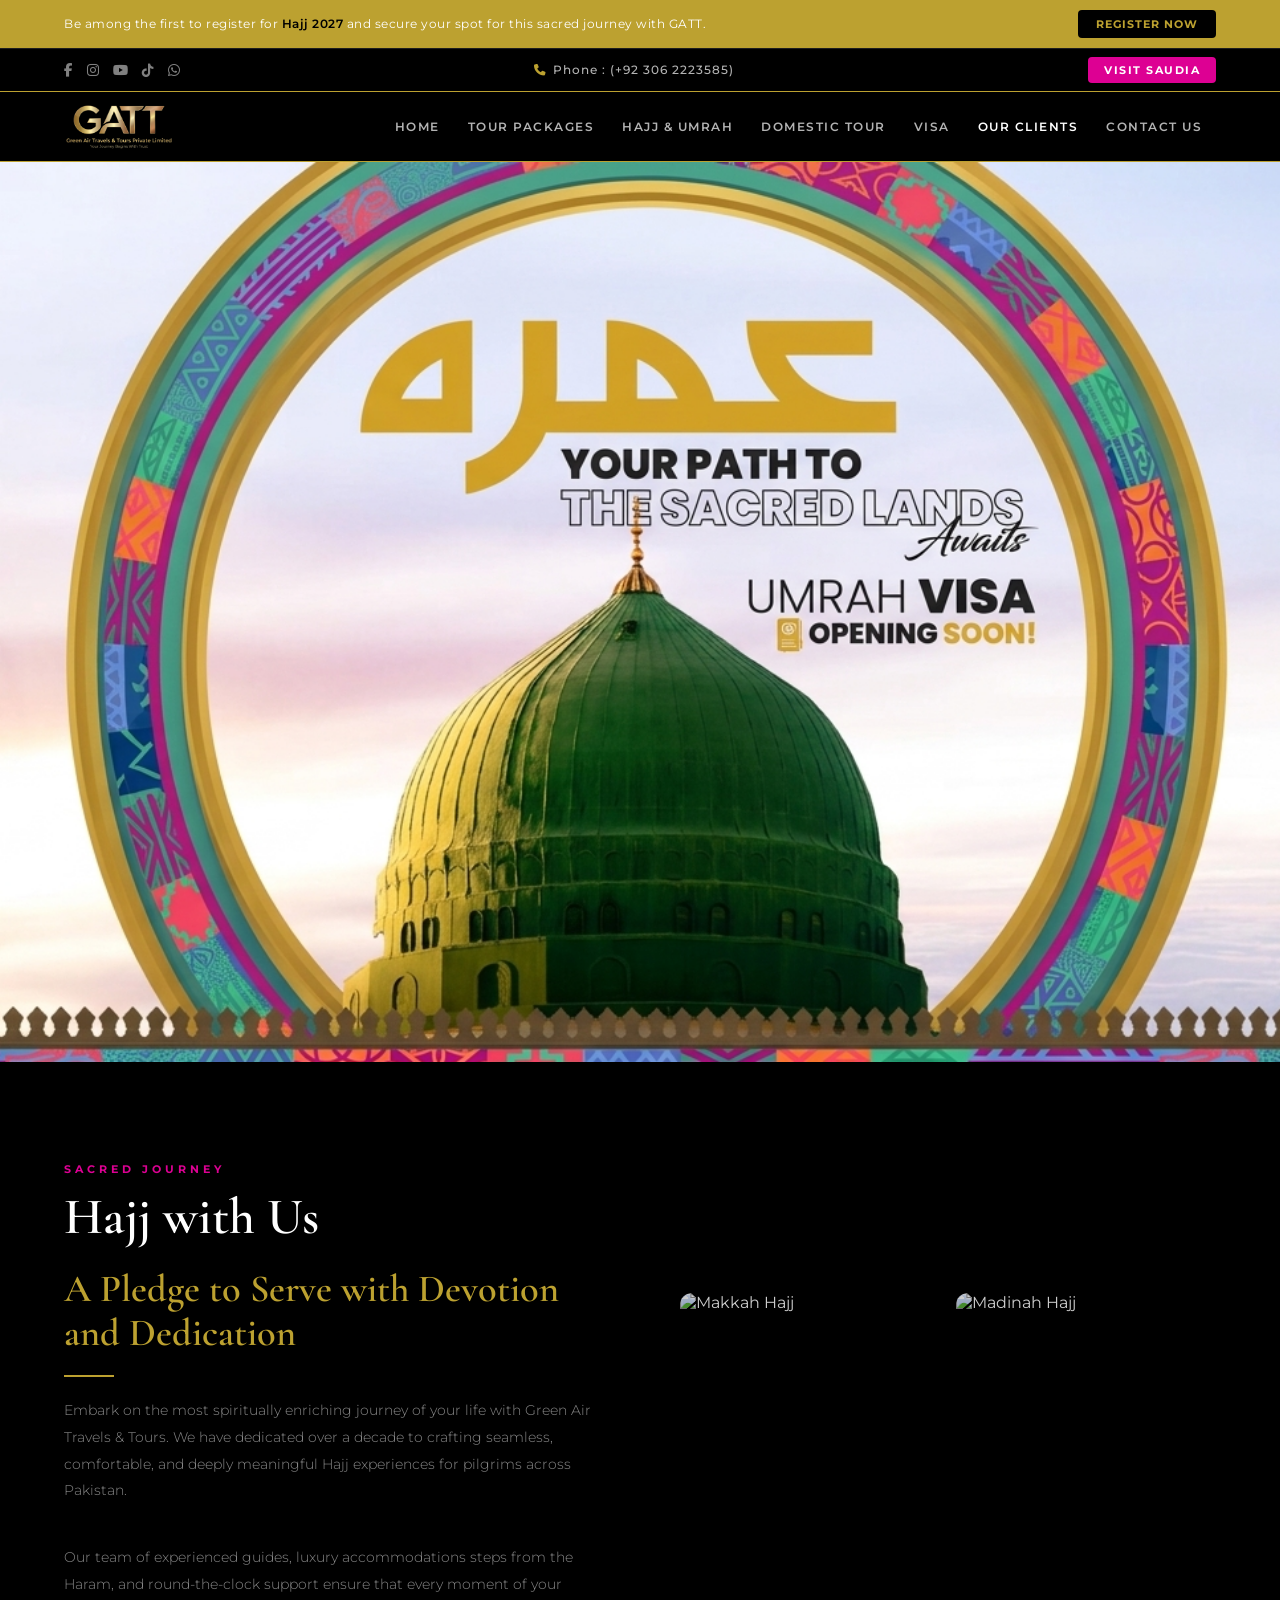
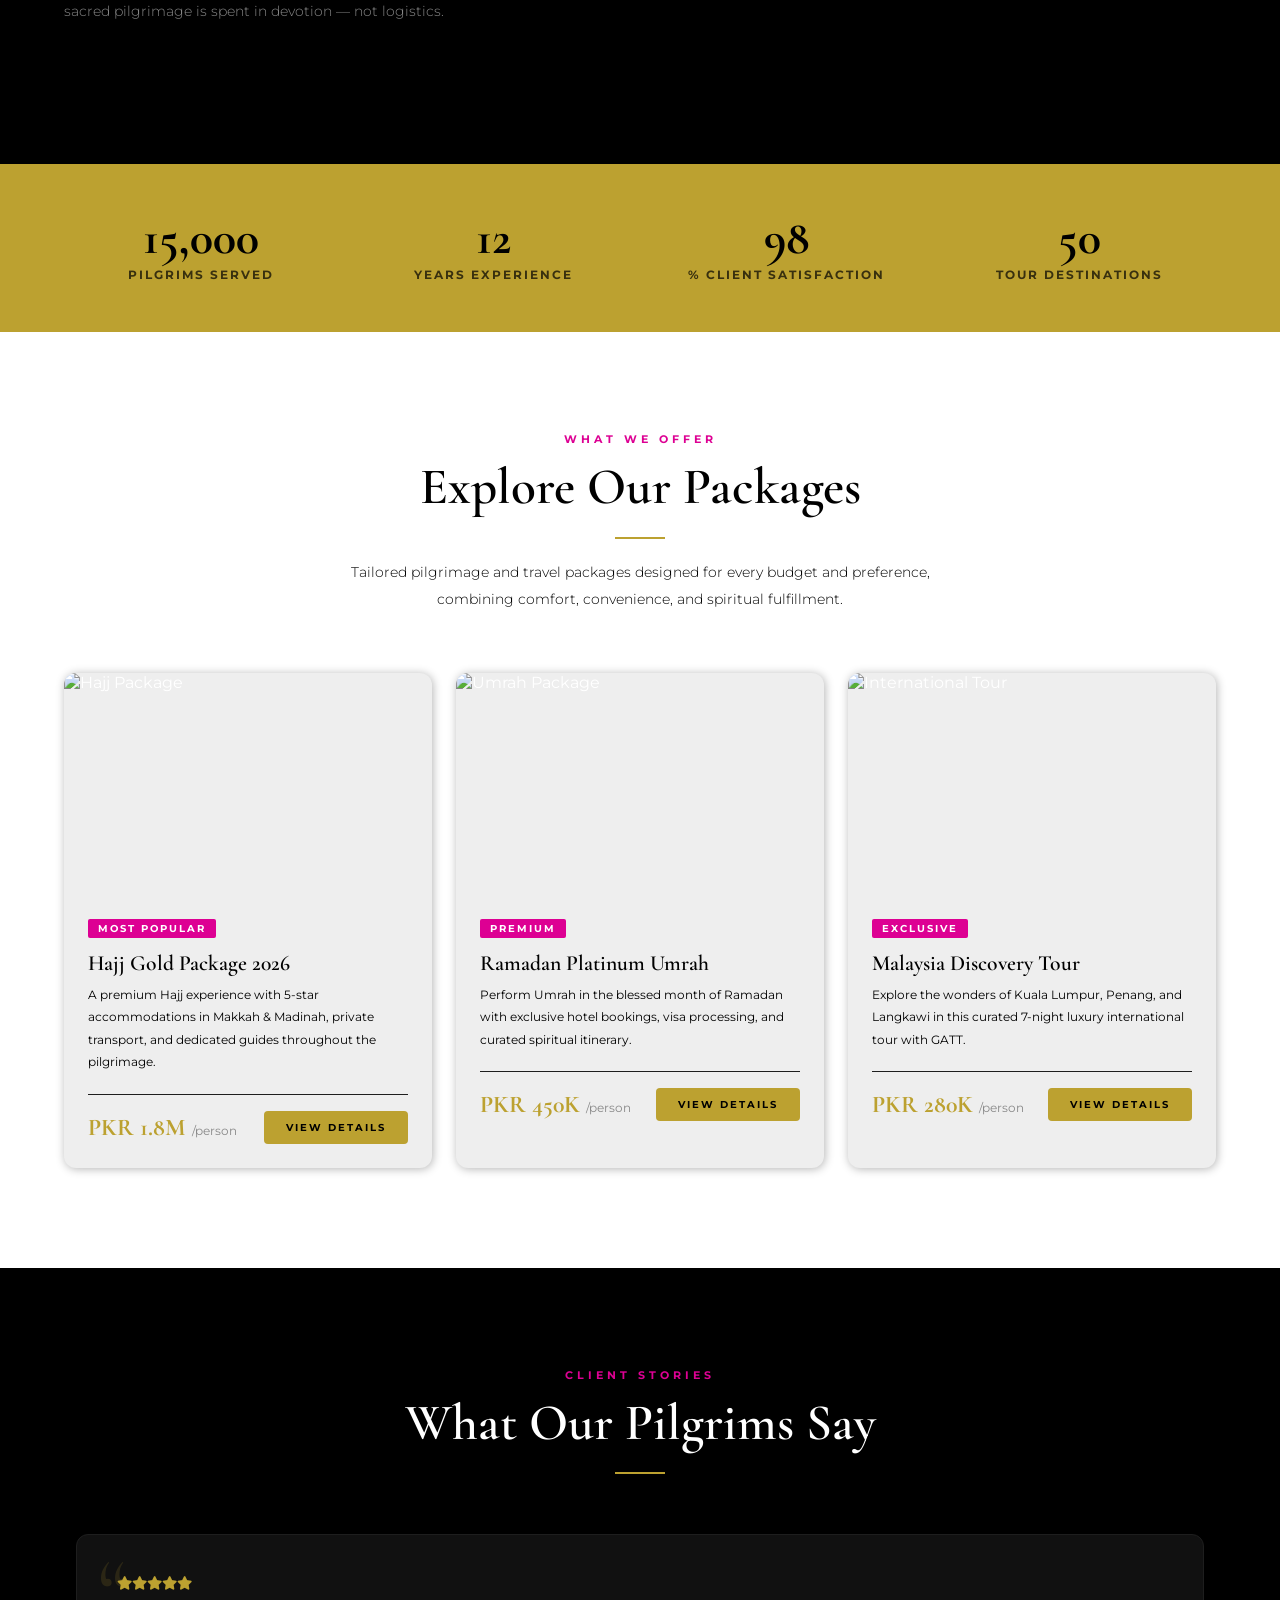
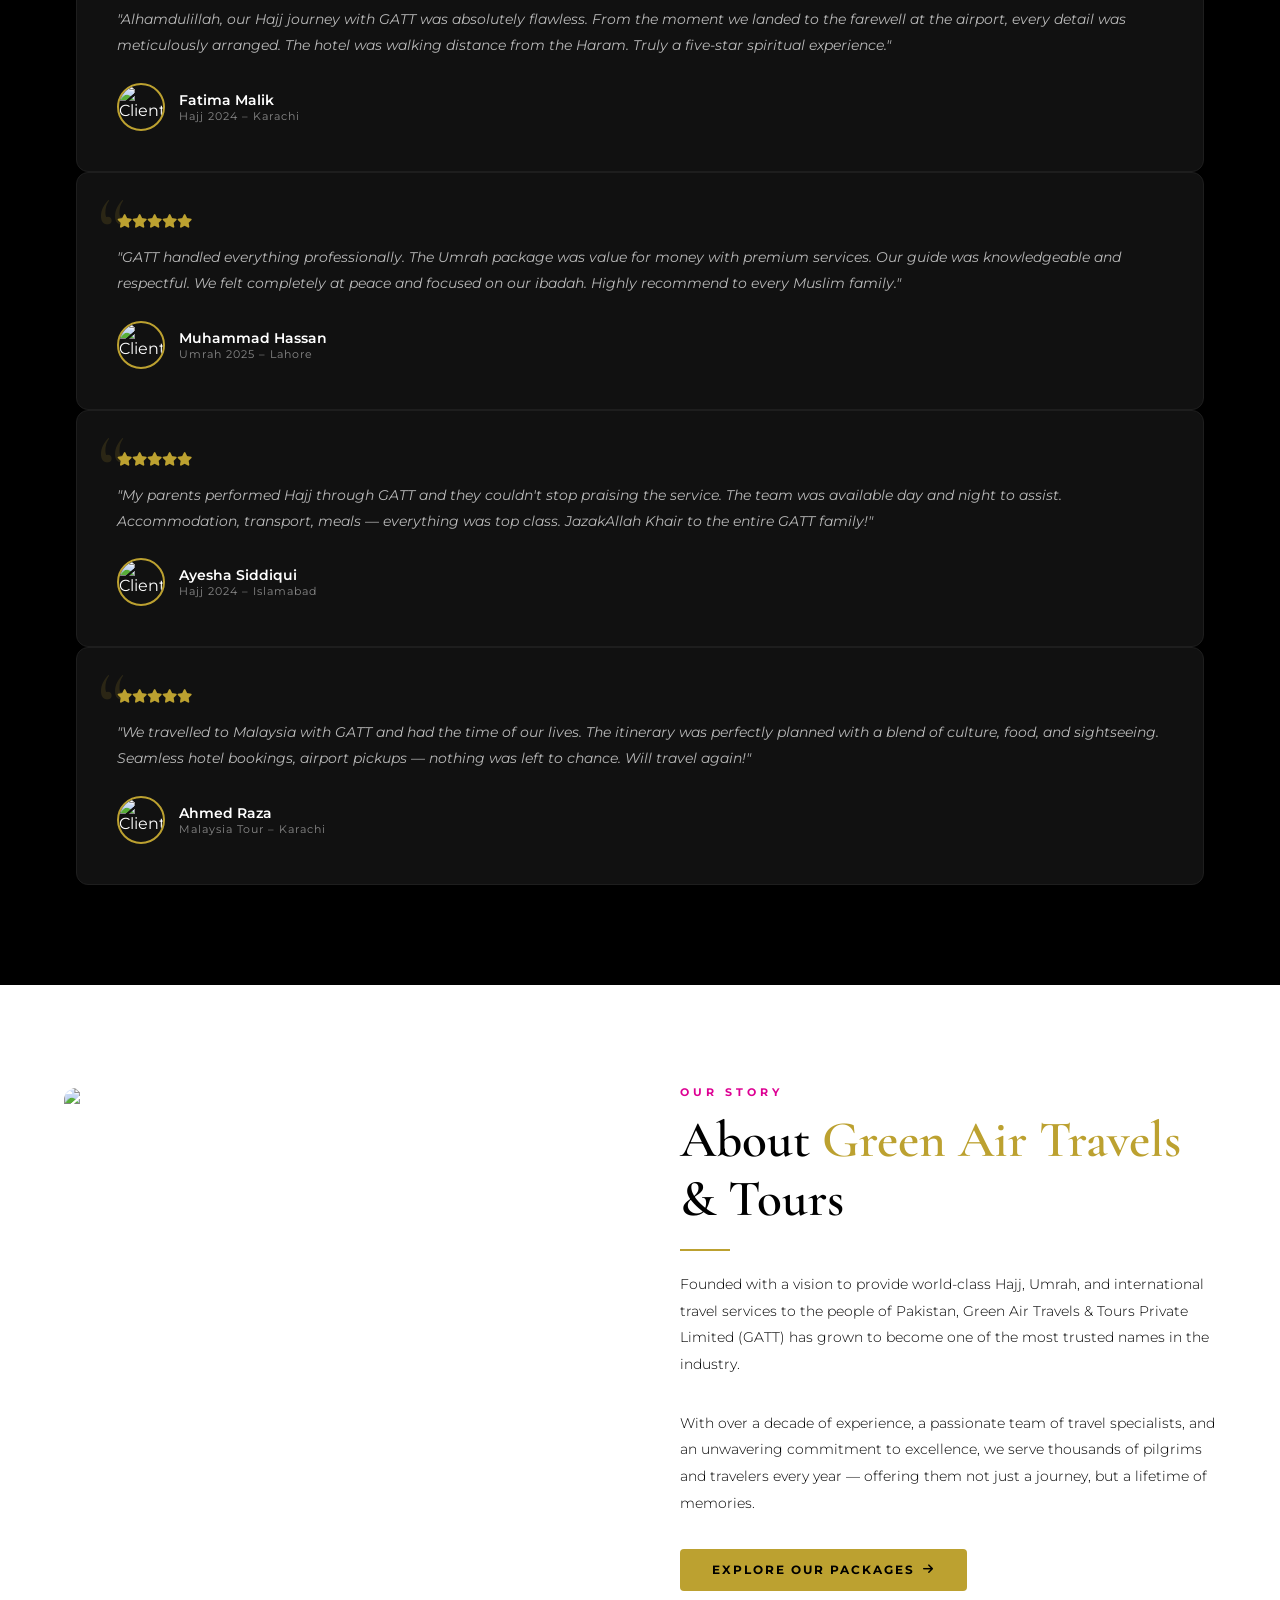
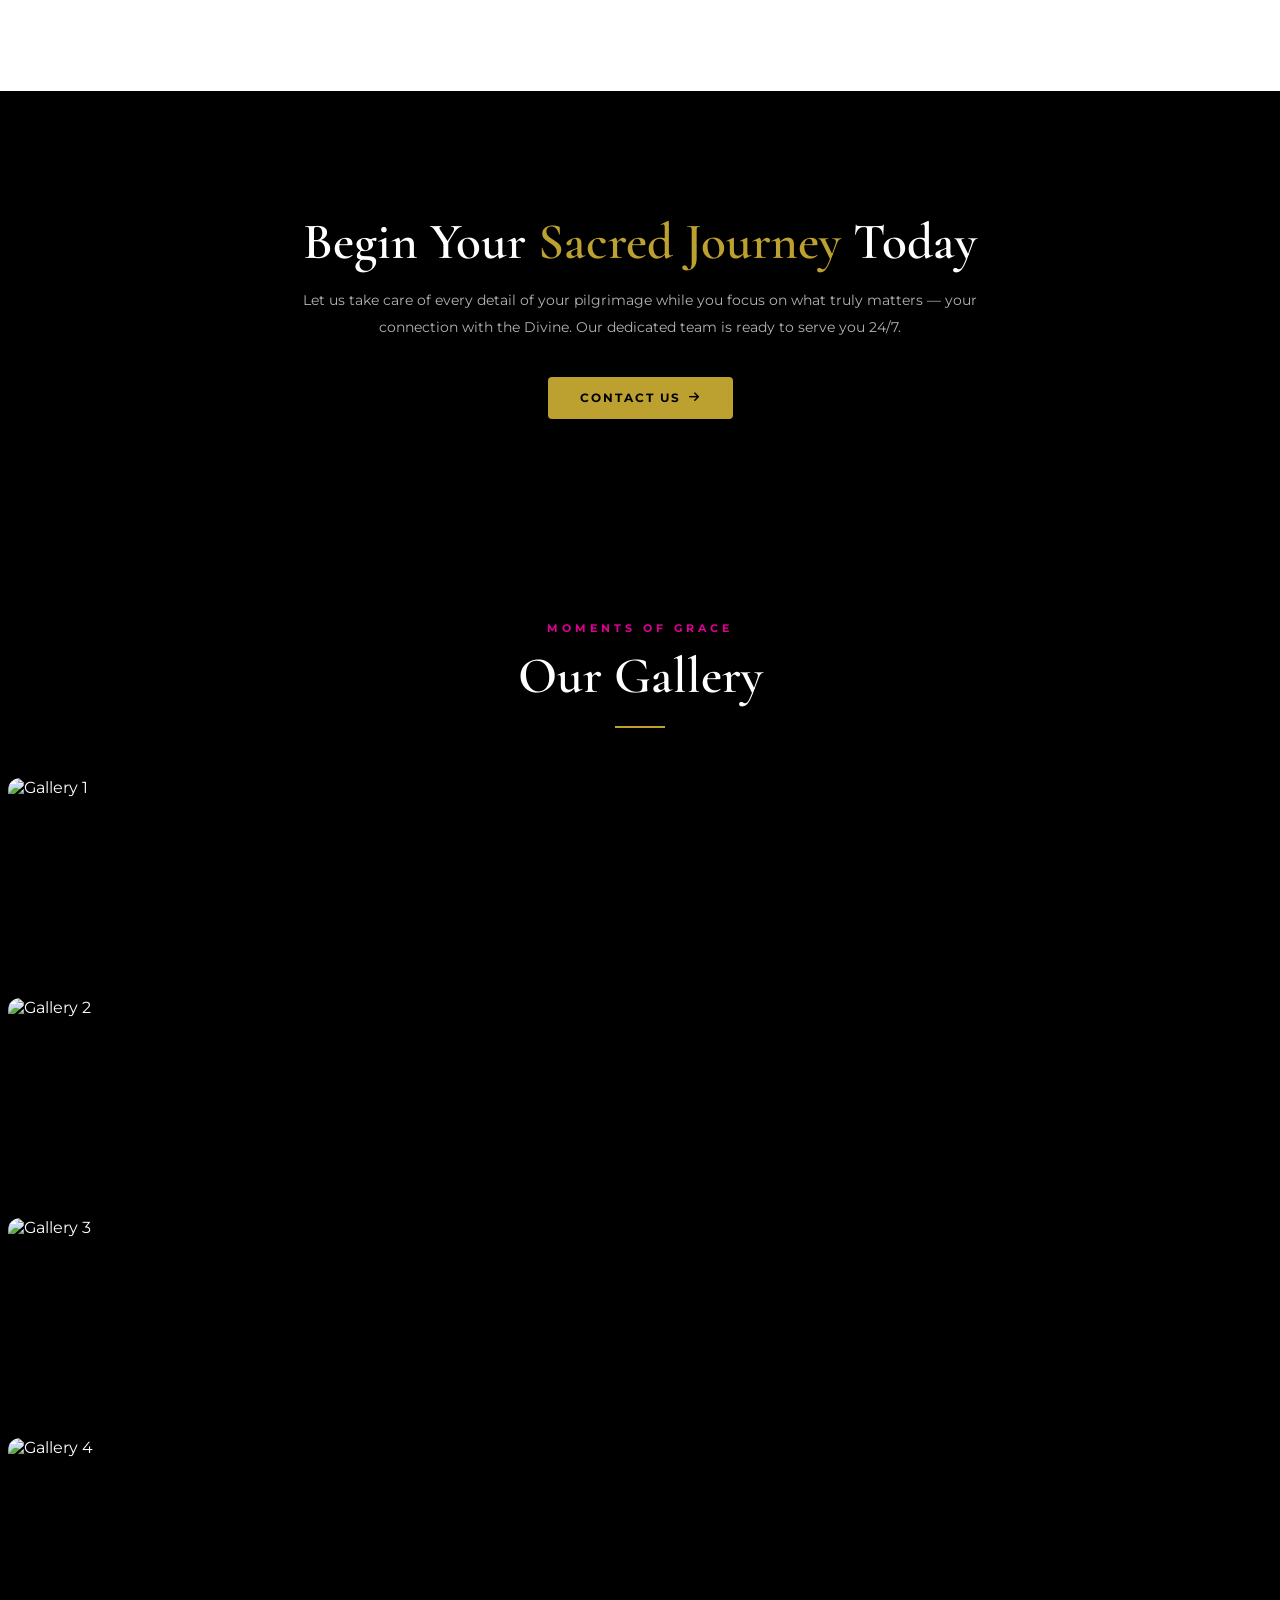
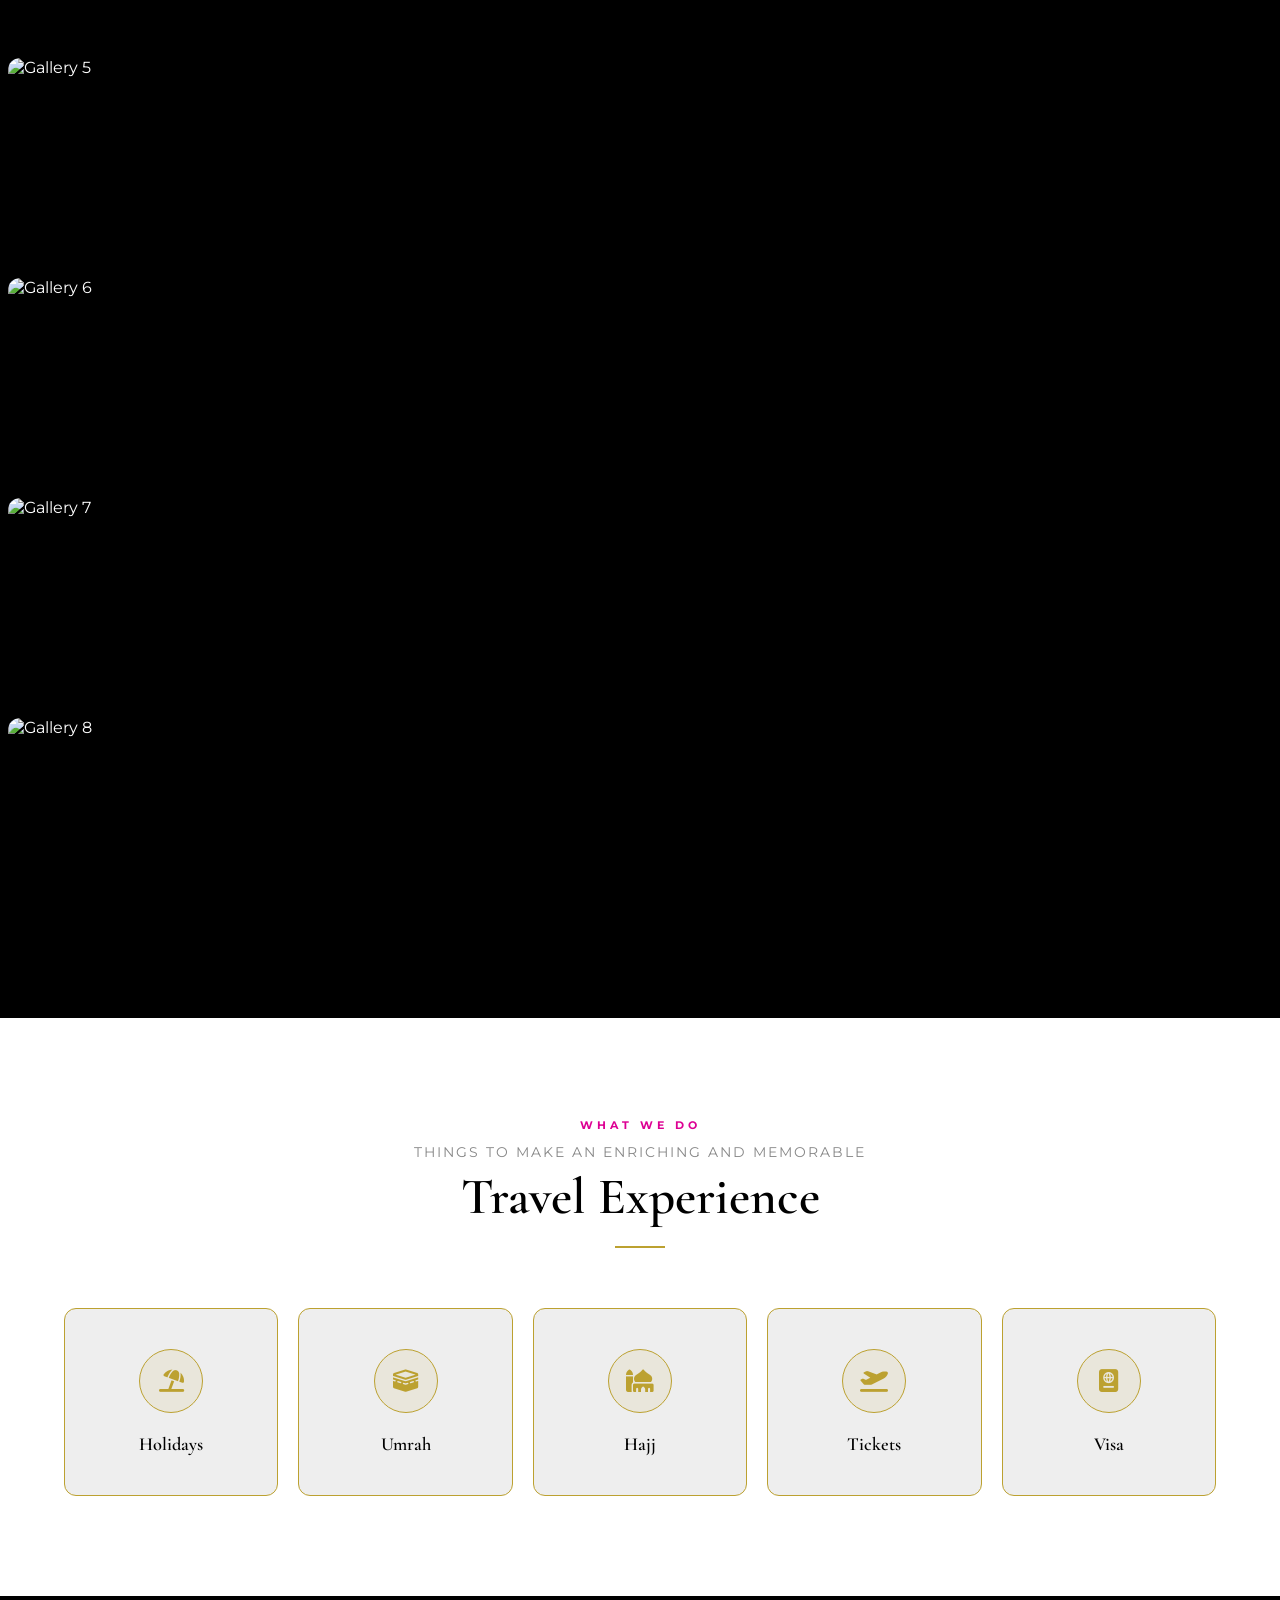
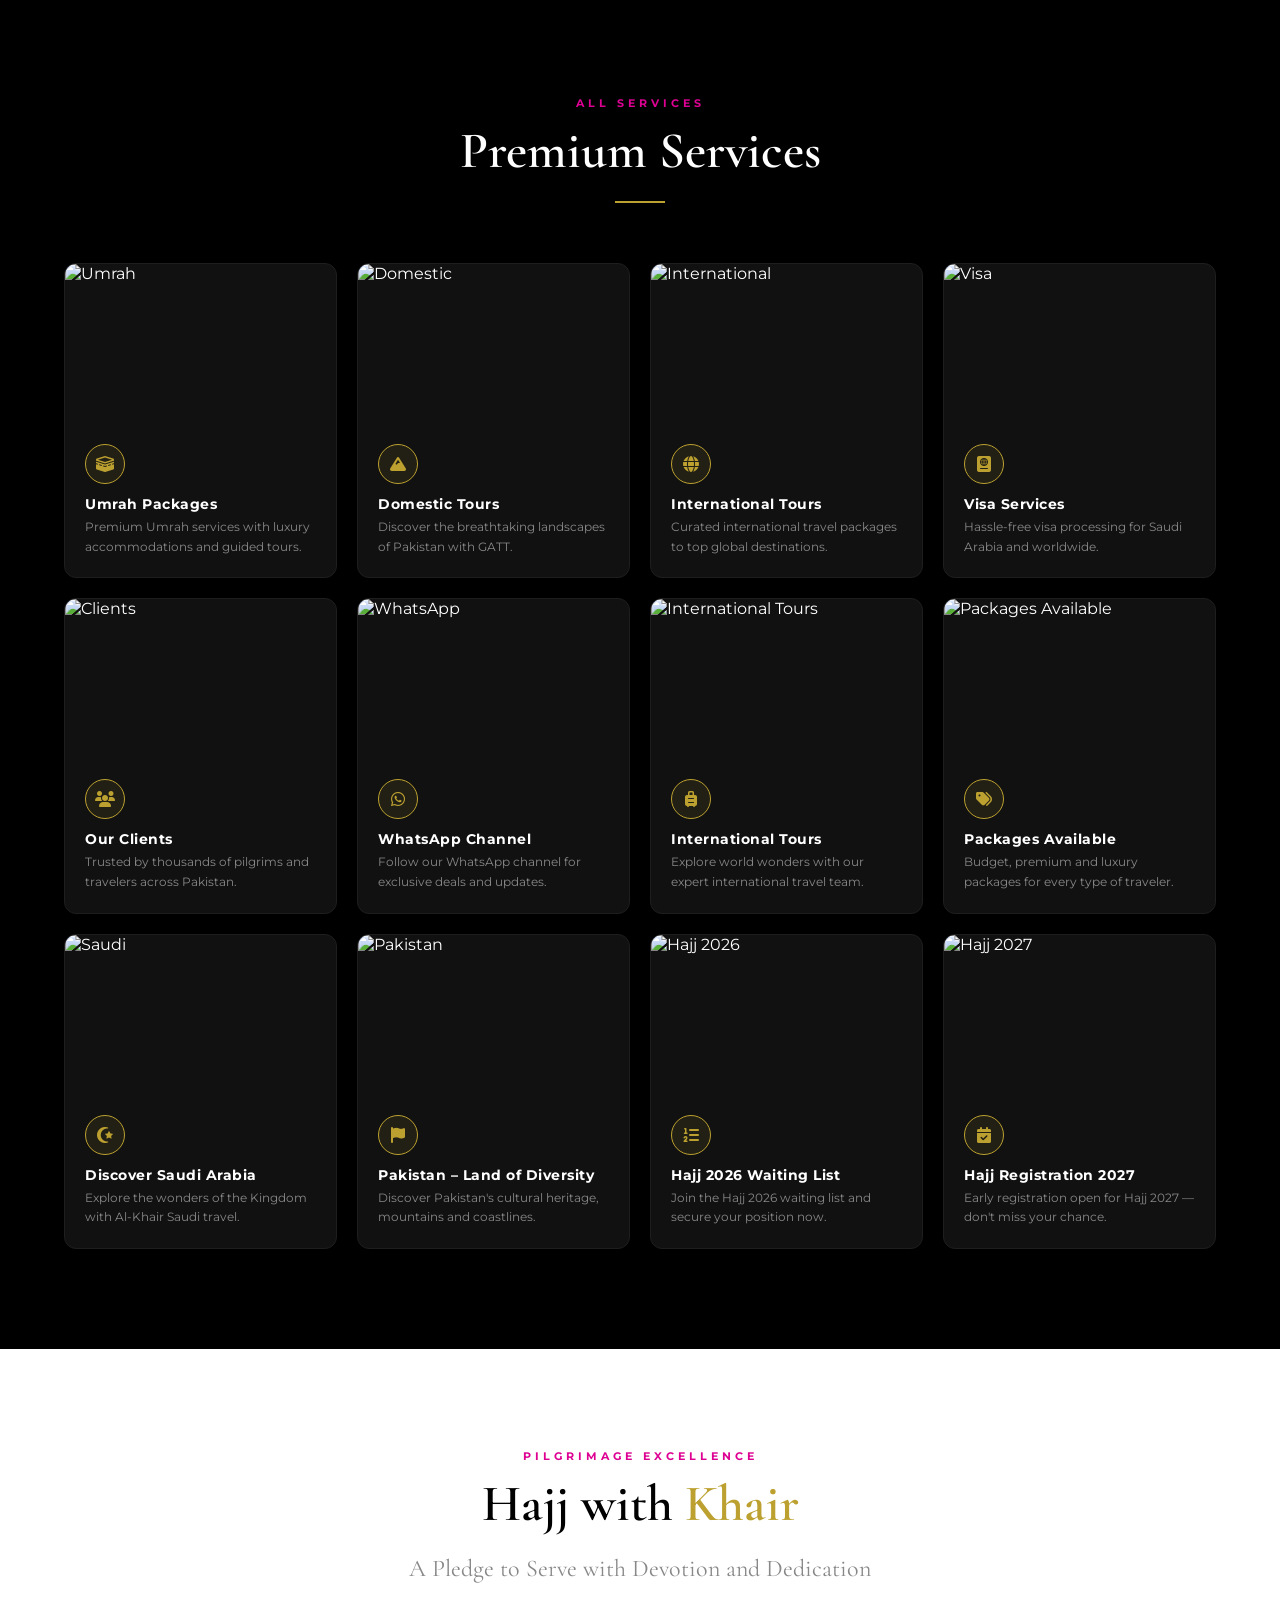
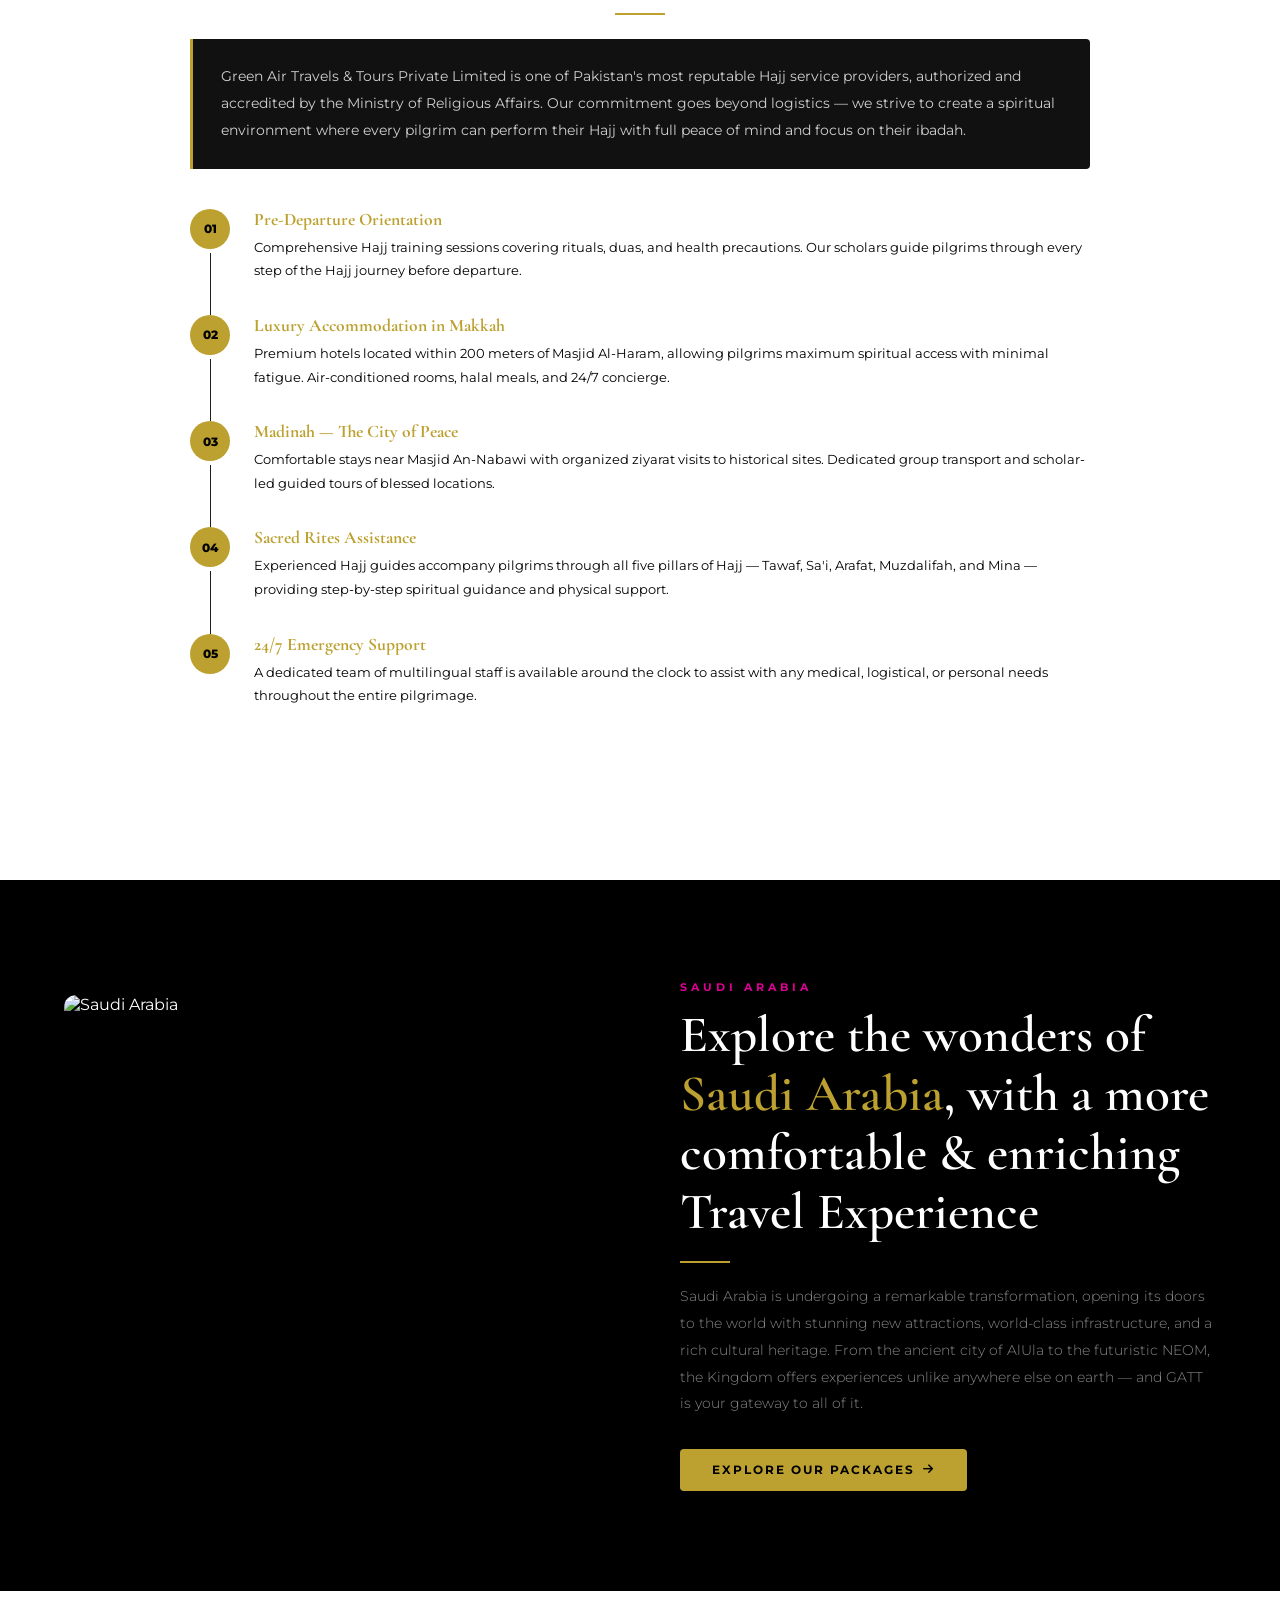
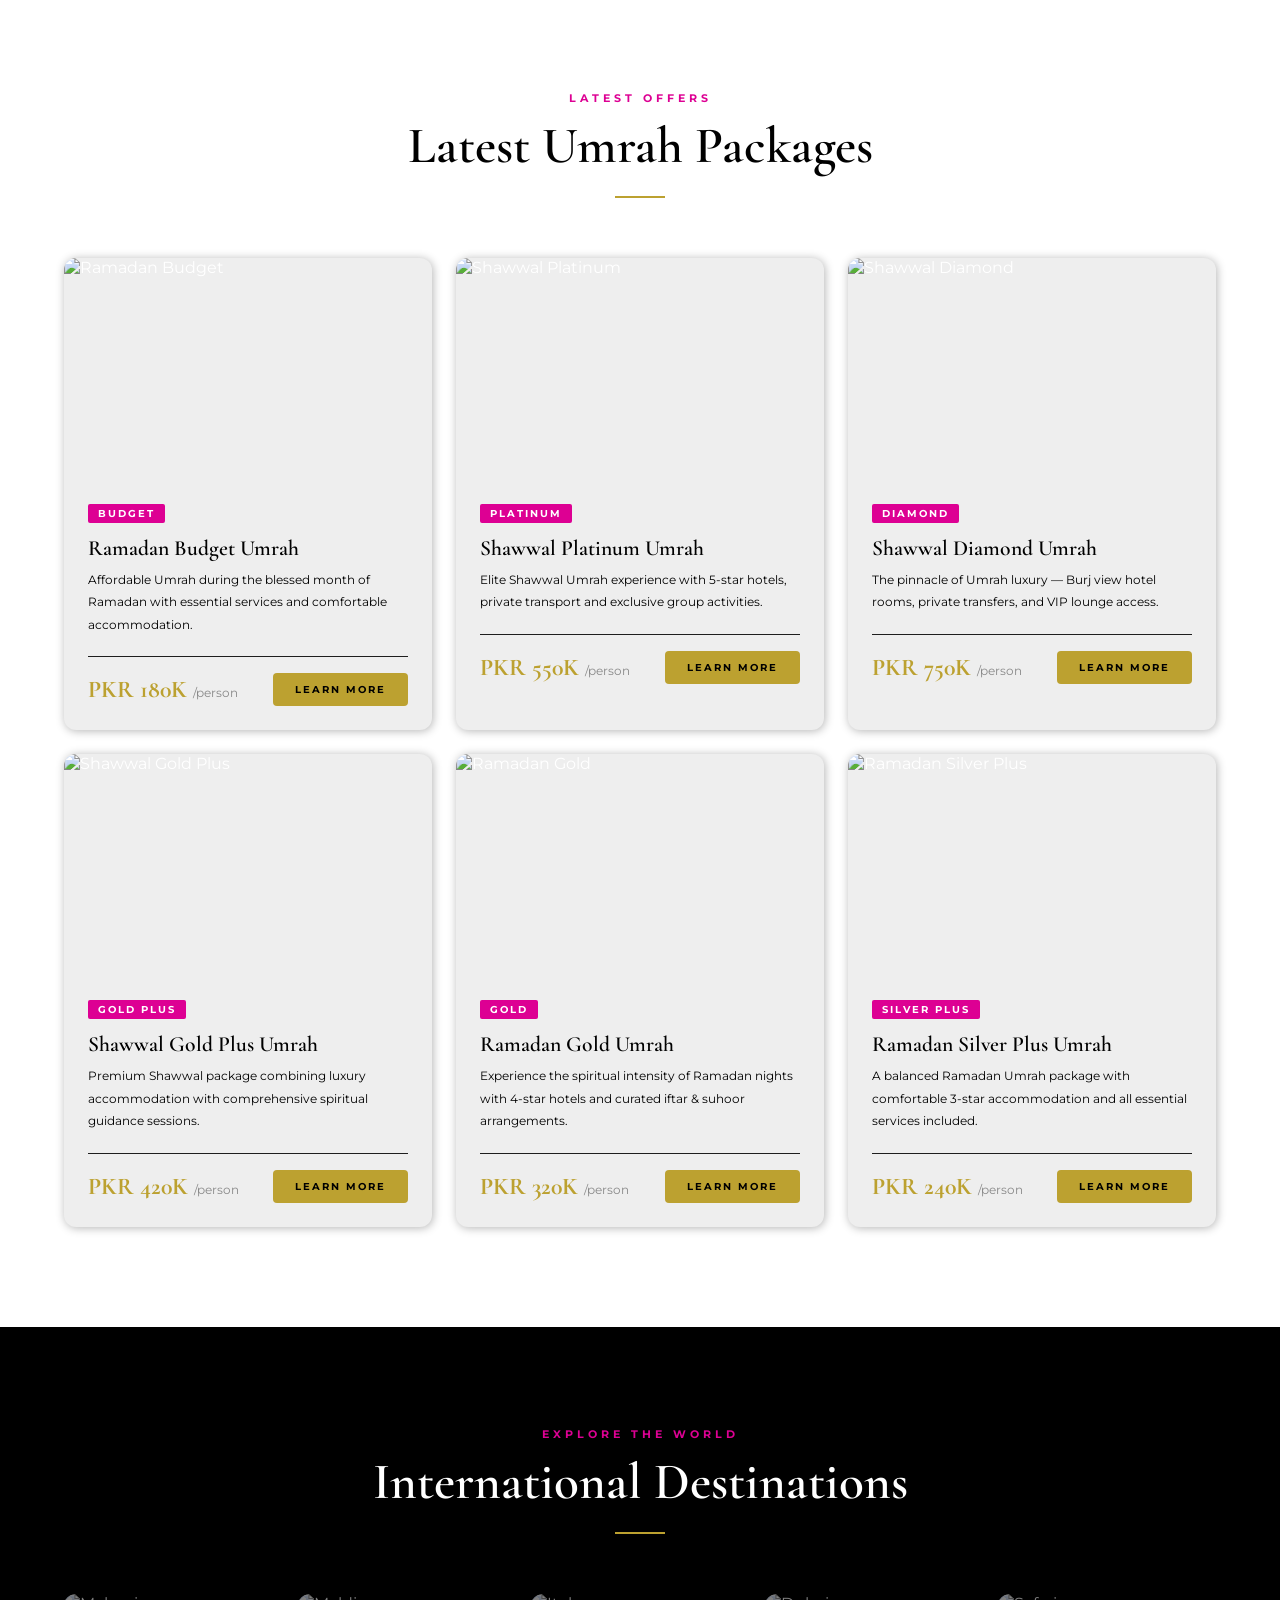
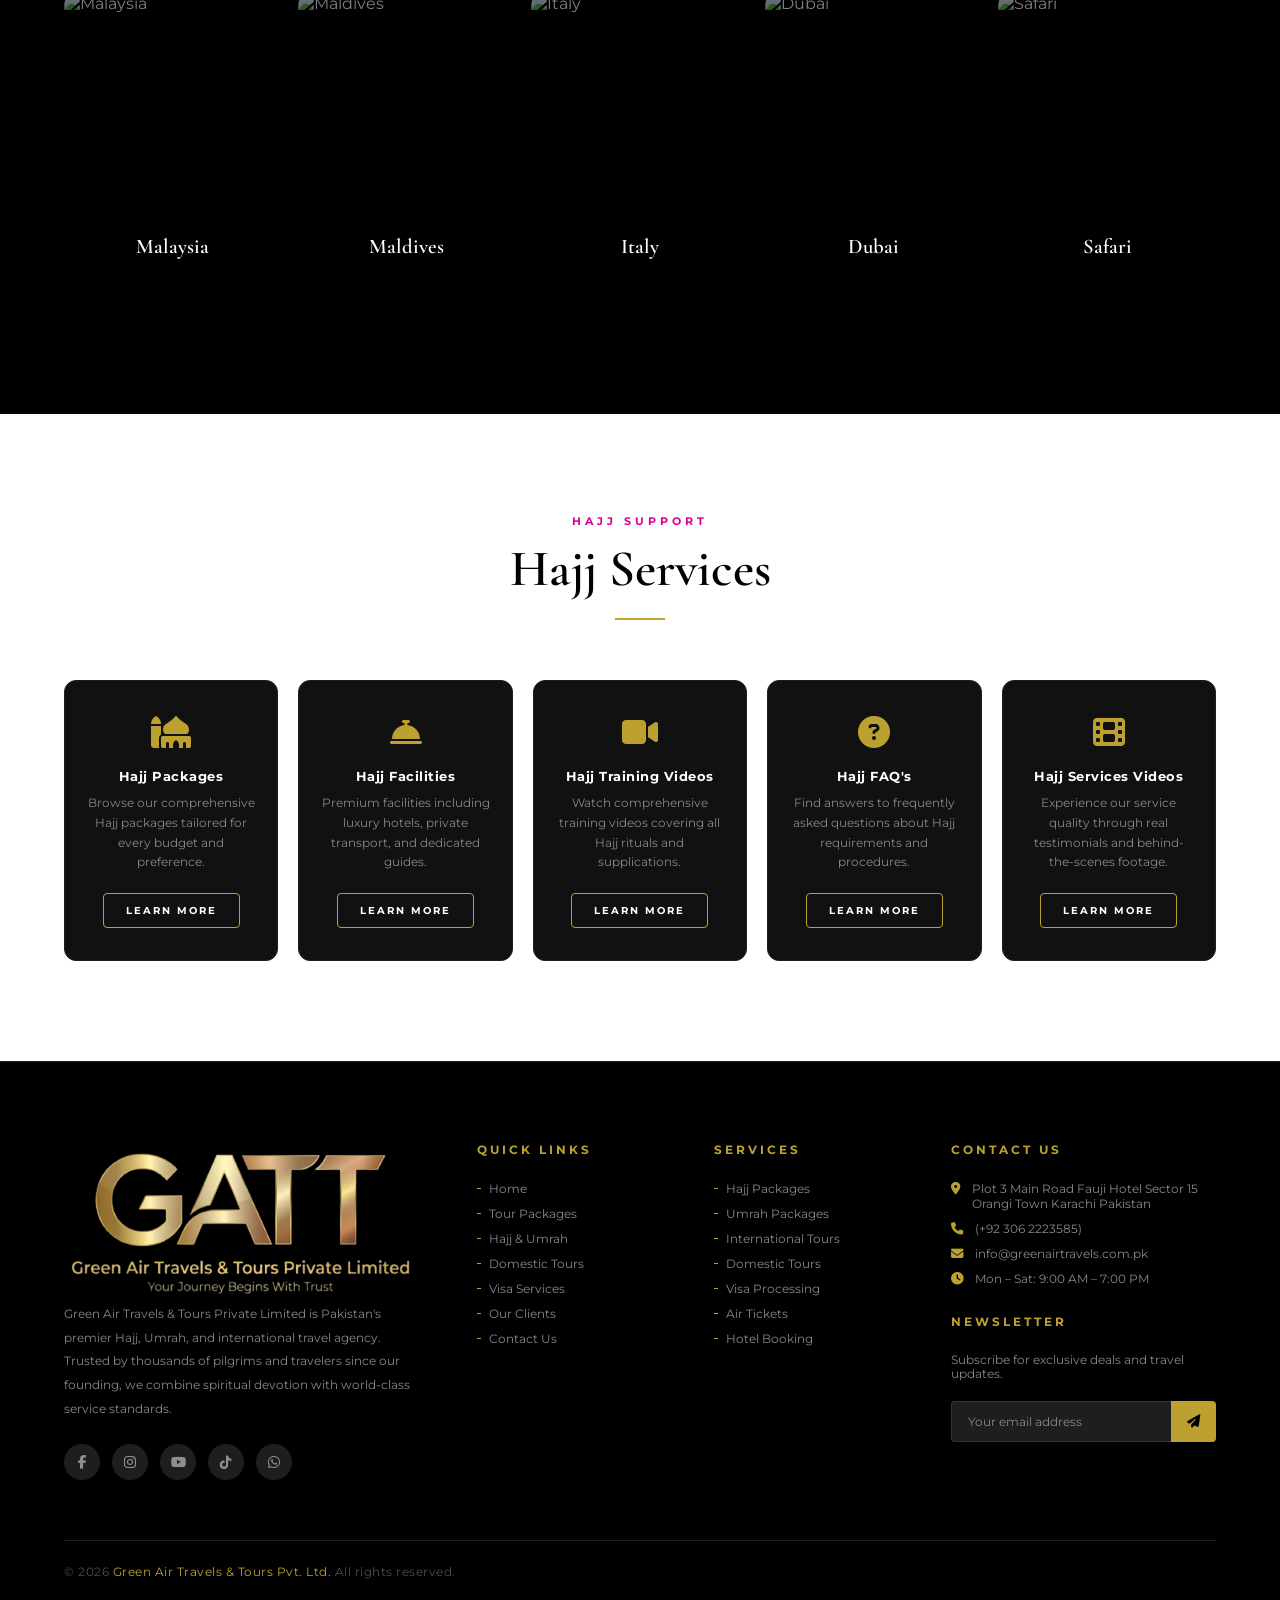
==== index.html @ 2bd8c3b4 "Add files via upload" ====
<!DOCTYPE html>
<html lang="en">
<head>
  <meta charset="UTF-8" />
  <meta name="viewport" content="width=device-width, initial-scale=1.0" />
  <meta name="description" content="Green Air Travels & Tours Private Limited - Premium Hajj, Umrah & International Travel Agency" />
  <title>Green Air Travels & Tours Private Limited</title>

  <link rel="shortcut icon" href="images/logo.png" type="image/x-icon">

  <!-- Fonts -->
  <link href="https://fonts.googleapis.com/css2?family=Cormorant+Garamond:wght@400;500;600;700&family=Montserrat:wght@300;400;500;600;700&display=swap" rel="stylesheet" />
  <!-- Font Awesome -->
  <link rel="stylesheet" href="https://cdnjs.cloudflare.com/ajax/libs/font-awesome/6.5.0/css/all.min.css" />
  <!-- jQuery -->
  <script src="https://cdnjs.cloudflare.com/ajax/libs/jquery/3.7.1/jquery.min.js"></script>
  <!-- Slick Slider -->
  <link rel="stylesheet" href="https://cdnjs.cloudflare.com/ajax/libs/slick-carousel/1.8.1/slick.min.css" />
  <link rel="stylesheet" href="https://cdnjs.cloudflare.com/ajax/libs/slick-carousel/1.8.1/slick-theme.min.css" />
  <script src="https://cdnjs.cloudflare.com/ajax/libs/slick-carousel/1.8.1/slick.min.js"></script>
  <link rel="stylesheet" href="style.css">


</head>
<body>


  <!-- ==========================================
       ANNOUNCEMENT BAR
  ========================================== -->
  <div class="announcement-bar">
    <p>Be among the first to register for <span>Hajj 2027</span> and secure your spot for this sacred journey with GATT.</p>
    <a href="#" class="btn-announce">Register Now</a>
  </div>

  <!-- ==========================================
       CONTACT NAVBAR
  ========================================== -->
  <div class="contact-bar">
    <div class="social-icons">
      <a href="#" aria-label="Facebook"><i class="fab fa-facebook-f"></i></a>
      <a href="#" aria-label="Instagram"><i class="fab fa-instagram"></i></a>
      <a href="#" aria-label="YouTube"><i class="fab fa-youtube"></i></a>
      <a href="#" aria-label="TikTok"><i class="fab fa-tiktok"></i></a>
      <a href="#" aria-label="WhatsApp"><i class="fab fa-whatsapp"></i></a>
    </div>
    <div class="phone"><i class="fas fa-phone"></i>Phone : (+92 306 2223585)</div>
    <a href="#" class="btn-saudia">Visit Saudia</a>
  </div>

  <!-- ==========================================
       MAIN NAVBAR
  ========================================== -->
  <nav class="main-nav" id="mainNav">
    <a href="#" class="nav-logo">
      <img src="images/logo.png" alt="">
    </a>
    <ul class="nav-menu" id="navMenu">
      <li><a href="#" class="active">Home</a></li>
      <li><a href="#packages">Tour Packages</a></li>
      <li><a href="#hajj">Hajj & Umrah</a></li>
      <li><a href="#domestic">Domestic Tour</a></li>
      <li><a href="#visa">Visa</a></li>
      <li><a href="#clients">Our Clients</a></li>
      <li><a href="#contact">Contact Us</a></li>
    </ul>
    <div class="hamburger" id="hamburger">
      <span></span><span></span><span></span>
    </div>
  </nav>
  <ul class="mobile-menu" id="mobileMenu">
    <li><a href="#">Home</a></li>
    <li><a href="#packages">Tour Packages</a></li>
    <li><a href="#hajj">Hajj & Umrah</a></li>
    <li><a href="#domestic">Domestic Tour</a></li>
    <li><a href="#visa">Visa</a></li>
    <li><a href="#clients">Our Clients</a></li>
    <li><a href="#contact">Contact Us</a></li>
  </ul>

  <!-- ==========================================
       HERO SLIDER
  ========================================== -->
  <section class="hero-section">
    <div class="hero-slider">
      <div class="hero-slide"></div>
      <div class="hero-slide"></div>
      <div class="hero-slide"></div>
    </div>
  </section>

  <!-- ==========================================
       HAJJ WITH US
  ========================================== -->
  <section class="hajj-intro" id="hajj">
    <div class="hajj-intro-inner">
      <div class="hajj-intro-content reveal">
        <span class="section-tag">Sacred Journey</span>
        <h2 class="section-title">Hajj with Us</h2>
        <h3 class="section-title gold" style="font-size:clamp(1.5rem,3vw,2.5rem);">A Pledge to Serve with Devotion and Dedication</h3>
        <div class="divider"></div>
        <p class="section-subtitle">Embark on the most spiritually enriching journey of your life with Green Air Travels & Tours. We have dedicated over a decade to crafting seamless, comfortable, and deeply meaningful Hajj experiences for pilgrims across Pakistan.</p>
        <p class="section-subtitle" style="margin-top:14px;">Our team of experienced guides, luxury accommodations steps from the Haram, and round-the-clock support ensure that every moment of your sacred pilgrimage is spent in devotion — not logistics.</p>
      </div>
      <div class="hajj-images reveal">
        <div class="hajj-img-card">
          <img src="https://images.unsplash.com/photo-1591604129939-f1efa4d9f7fa?w=600&q=80" alt="Makkah Hajj" />
        </div>
        <div class="hajj-img-card">
          <img src="https://images.unsplash.com/photo-1542816417-0983c9c9ad53?w=600&q=80" alt="Madinah Hajj" />
        </div>
      </div>
    </div>
  </section>

  <!-- ==========================================
       STATS ROW
  ========================================== -->
  <div class="stats-row reveal">
    <div class="stat-item"><h3 class="counter" data-target="15000">0</h3><p>Pilgrims Served</p></div>
    <div class="stat-item"><h3 class="counter" data-target="12">0</h3><p>Years Experience</p></div>
    <div class="stat-item"><h3 class="counter" data-target="98">0</h3><p>% Client Satisfaction</p></div>
    <div class="stat-item"><h3 class="counter" data-target="50">0</h3><p>Tour Destinations</p></div>
  </div>

  <!-- ==========================================
       PACKAGES SECTION
  ========================================== -->
  <section class="packages-section" id="packages">
    <div class="text-center reveal">
      <span class="section-tag">What We Offer</span>
      <h2 class="section-title">Explore Our Packages</h2>
      <div class="divider center"></div>
      <p class="section-subtitle">Tailored pilgrimage and travel packages designed for every budget and preference, combining comfort, convenience, and spiritual fulfillment.</p>
    </div>
    <div class="packages-grid">
      <div class="pkg-card reveal">
        <div class="pkg-card-img">
          <img src="https://images.unsplash.com/photo-1591604129939-f1efa4d9f7fa?w=600&q=80" alt="Hajj Package" />
        </div>
        <div class="pkg-card-body">
          <span class="pkg-badge">Most Popular</span>
          <h3 class="pkg-title">Hajj Gold Package 2026</h3>
          <p class="pkg-desc">A premium Hajj experience with 5-star accommodations in Makkah & Madinah, private transport, and dedicated guides throughout the pilgrimage.</p>
          <div class="pkg-footer">
            <div class="pkg-price">PKR 1.8M <span>/person</span></div>
            <a href="#" class="btn btn-gold btn-sm">View Details</a>
          </div>
        </div>
      </div>
      <div class="pkg-card reveal">
        <div class="pkg-card-img">
          <img src="https://images.unsplash.com/photo-1542816417-0983c9c9ad53?w=600&q=80" alt="Umrah Package" />
        </div>
        <div class="pkg-card-body">
          <span class="pkg-badge">Premium</span>
          <h3 class="pkg-title">Ramadan Platinum Umrah</h3>
          <p class="pkg-desc">Perform Umrah in the blessed month of Ramadan with exclusive hotel bookings, visa processing, and curated spiritual itinerary.</p>
          <div class="pkg-footer">
            <div class="pkg-price">PKR 450K <span>/person</span></div>
            <a href="#" class="btn btn-gold btn-sm">View Details</a>
          </div>
        </div>
      </div>
      <div class="pkg-card reveal">
        <div class="pkg-card-img">
          <img src="https://images.unsplash.com/photo-1506905925346-21bda4d32df4?w=600&q=80" alt="International Tour" />
        </div>
        <div class="pkg-card-body">
          <span class="pkg-badge">Exclusive</span>
          <h3 class="pkg-title">Malaysia Discovery Tour</h3>
          <p class="pkg-desc">Explore the wonders of Kuala Lumpur, Penang, and Langkawi in this curated 7-night luxury international tour with GATT.</p>
          <div class="pkg-footer">
            <div class="pkg-price">PKR 280K <span>/person</span></div>
            <a href="#" class="btn btn-gold btn-sm">View Details</a>
          </div>
        </div>
      </div>
    </div>
  </section>

  <!-- ==========================================
       TESTIMONIALS
  ========================================== -->
  <section class="testimonials-section">
    <div class="text-center reveal">
      <span class="section-tag">Client Stories</span>
      <h2 class="section-title">What Our Pilgrims Say</h2>
      <div class="divider center"></div>
    </div>
    <div class="testimonials-slider reveal">
      <div class="testimonial-card">
        <div class="stars"><i class="fas fa-star"></i><i class="fas fa-star"></i><i class="fas fa-star"></i><i class="fas fa-star"></i><i class="fas fa-star"></i></div>
        <p class="testimonial-text">"Alhamdulillah, our Hajj journey with GATT was absolutely flawless. From the moment we landed to the farewell at the airport, every detail was meticulously arranged. The hotel was walking distance from the Haram. Truly a five-star spiritual experience."</p>
        <div class="testimonial-author">
          <img src="https://images.unsplash.com/photo-1494790108377-be9c29b29330?w=100&q=80" alt="Client" />
          <div>
            <div class="author-name">Fatima Malik</div>
            <div class="author-title">Hajj 2024 – Karachi</div>
          </div>
        </div>
      </div>
      <div class="testimonial-card">
        <div class="stars"><i class="fas fa-star"></i><i class="fas fa-star"></i><i class="fas fa-star"></i><i class="fas fa-star"></i><i class="fas fa-star"></i></div>
        <p class="testimonial-text">"GATT handled everything professionally. The Umrah package was value for money with premium services. Our guide was knowledgeable and respectful. We felt completely at peace and focused on our ibadah. Highly recommend to every Muslim family."</p>
        <div class="testimonial-author">
          <img src="https://images.unsplash.com/photo-1507003211169-0a1dd7228f2d?w=100&q=80" alt="Client" />
          <div>
            <div class="author-name">Muhammad Hassan</div>
            <div class="author-title">Umrah 2025 – Lahore</div>
          </div>
        </div>
      </div>
      <div class="testimonial-card">
        <div class="stars"><i class="fas fa-star"></i><i class="fas fa-star"></i><i class="fas fa-star"></i><i class="fas fa-star"></i><i class="fas fa-star"></i></div>
        <p class="testimonial-text">"My parents performed Hajj through GATT and they couldn't stop praising the service. The team was available day and night to assist. Accommodation, transport, meals — everything was top class. JazakAllah Khair to the entire GATT family!"</p>
        <div class="testimonial-author">
          <img src="https://images.unsplash.com/photo-1438761681033-6461ffad8d80?w=100&q=80" alt="Client" />
          <div>
            <div class="author-name">Ayesha Siddiqui</div>
            <div class="author-title">Hajj 2024 – Islamabad</div>
          </div>
        </div>
      </div>
      <div class="testimonial-card">
        <div class="stars"><i class="fas fa-star"></i><i class="fas fa-star"></i><i class="fas fa-star"></i><i class="fas fa-star"></i><i class="fas fa-star"></i></div>
        <p class="testimonial-text">"We travelled to Malaysia with GATT and had the time of our lives. The itinerary was perfectly planned with a blend of culture, food, and sightseeing. Seamless hotel bookings, airport pickups — nothing was left to chance. Will travel again!"</p>
        <div class="testimonial-author">
          <img src="https://images.unsplash.com/photo-1472099645785-5658abf4ff4e?w=100&q=80" alt="Client" />
          <div>
            <div class="author-name">Ahmed Raza</div>
            <div class="author-title">Malaysia Tour – Karachi</div>
          </div>
        </div>
      </div>
    </div>
  </section>

  <!-- ==========================================
       ABOUT US
  ========================================== -->
  <section class="about-section" id="about">
    <div class="about-inner">
      <div class="about-img reveal">
        <img src="https://images.unsplash.com/photo-1565552645632-d725f8bfc19a?w=800&q=80" alt="About GATT" />
      </div>
      <div class="about-content reveal">
        <span class="section-tag">Our Story</span>
        <h2 class="section-title">About <span style="color:var(--gold)">Green Air Travels</span> & Tours</h2>
        <div class="divider"></div>
        <p class="section-subtitle">Founded with a vision to provide world-class Hajj, Umrah, and international travel services to the people of Pakistan, Green Air Travels & Tours Private Limited (GATT) has grown to become one of the most trusted names in the industry.</p>
        <p class="section-subtitle" style="margin-top:14px;">With over a decade of experience, a passionate team of travel specialists, and an unwavering commitment to excellence, we serve thousands of pilgrims and travelers every year — offering them not just a journey, but a lifetime of memories.</p>
        <div style="margin-top:32px;">
          <a href="#packages" class="btn btn-gold">Explore Our Packages <i class="fas fa-arrow-right"></i></a>
        </div>
      </div>
    </div>
  </section>

  <!-- ==========================================
       PARALLAX BANNER
  ========================================== -->
  <div class="parallax-banner">
    <div class="parallax-content reveal">
      <h2 class="section-title">Begin Your <span>Sacred Journey</span> Today</h2>
      <p>Let us take care of every detail of your pilgrimage while you focus on what truly matters — your connection with the Divine. Our dedicated team is ready to serve you 24/7.</p>
      <a href="#contact" class="btn btn-gold">Contact Us <i class="fas fa-arrow-right"></i></a>
    </div>
  </div>

  <!-- ==========================================
       GALLERY
  ========================================== -->
  <section class="gallery-section">
    <div class="section-header text-center reveal">
      <span class="section-tag">Moments of Grace</span>
      <h2 class="section-title">Our Gallery</h2>
      <div class="divider center"></div>
    </div>
    <div class="gallery-slider">
      <div class="gallery-slide"><div class="gallery-img"><img src="https://images.unsplash.com/photo-1591604129939-f1efa4d9f7fa?w=500&q=80" alt="Gallery 1"/></div></div>
      <div class="gallery-slide"><div class="gallery-img"><img src="https://images.unsplash.com/photo-1542816417-0983c9c9ad53?w=500&q=80" alt="Gallery 2"/></div></div>
      <div class="gallery-slide"><div class="gallery-img"><img src="https://images.unsplash.com/photo-1579033461380-adb47c3eb938?w=500&q=80" alt="Gallery 3"/></div></div>
      <div class="gallery-slide"><div class="gallery-img"><img src="https://images.unsplash.com/photo-1506905925346-21bda4d32df4?w=500&q=80" alt="Gallery 4"/></div></div>
      <div class="gallery-slide"><div class="gallery-img"><img src="https://images.unsplash.com/photo-1565552645632-d725f8bfc19a?w=500&q=80" alt="Gallery 5"/></div></div>
      <div class="gallery-slide"><div class="gallery-img"><img src="https://images.unsplash.com/photo-1541849546-216549ae216d?w=500&q=80" alt="Gallery 6"/></div></div>
      <div class="gallery-slide"><div class="gallery-img"><img src="https://images.unsplash.com/photo-1476514525535-07fb3b4ae5f1?w=500&q=80" alt="Gallery 7"/></div></div>
      <div class="gallery-slide"><div class="gallery-img"><img src="https://images.unsplash.com/photo-1548013146-72479768bada?w=500&q=80" alt="Gallery 8"/></div></div>
    </div>
  </section>

  <!-- ==========================================
       EXPERIENCE SECTION
  ========================================== -->
  <section class="experience-section">
    <div class="text-center reveal">
      <span class="section-tag">What We Do</span>
      <p style="font-size:0.85rem;color:var(--text-muted);letter-spacing:2px;text-transform:uppercase;margin-bottom:8px;">Things to Make an Enriching and Memorable</p>
      <h2 class="section-title gold">Travel Experience</h2>
      <div class="divider center"></div>
    </div>
    <div class="experience-grid">
      <div class="exp-box reveal">
        <div class="exp-icon"><i class="fas fa-umbrella-beach"></i></div>
        <div class="exp-title">Holidays</div>
      </div>
      <div class="exp-box reveal">
        <div class="exp-icon"><i class="fas fa-kaaba"></i></div>
        <div class="exp-title">Umrah</div>
      </div>
      <div class="exp-box reveal">
        <div class="exp-icon"><i class="fas fa-mosque"></i></div>
        <div class="exp-title">Hajj</div>
      </div>
      <div class="exp-box reveal">
        <div class="exp-icon"><i class="fas fa-plane-departure"></i></div>
        <div class="exp-title">Tickets</div>
      </div>
      <div class="exp-box reveal">
        <div class="exp-icon"><i class="fas fa-passport"></i></div>
        <div class="exp-title">Visa</div>
      </div>
    </div>
  </section>

  <!-- ==========================================
       SERVICES SECTION
  ========================================== -->
  <section class="services-section" id="domestic">
    <div class="text-center reveal">
      <span class="section-tag">All Services</span>
      <h2 class="section-title">Premium Services</h2>
      <div class="divider center"></div>
    </div>
    <div class="services-grid">
      <div class="service-card reveal">
        <div class="service-card-img"><img src="https://images.unsplash.com/photo-1542816417-0983c9c9ad53?w=400&q=80" alt="Umrah"/></div>
        <div class="service-card-body">
          <div class="service-icon"><i class="fas fa-kaaba"></i></div>
          <div class="service-title">Umrah Packages</div>
          <div class="service-desc">Premium Umrah services with luxury accommodations and guided tours.</div>
        </div>
      </div>
      <div class="service-card reveal">
        <div class="service-card-img"><img src="https://images.unsplash.com/photo-1548013146-72479768bada?w=400&q=80" alt="Domestic"/></div>
        <div class="service-card-body">
          <div class="service-icon"><i class="fas fa-mountain"></i></div>
          <div class="service-title">Domestic Tours</div>
          <div class="service-desc">Discover the breathtaking landscapes of Pakistan with GATT.</div>
        </div>
      </div>
      <div class="service-card reveal">
        <div class="service-card-img"><img src="https://images.unsplash.com/photo-1506905925346-21bda4d32df4?w=400&q=80" alt="International"/></div>
        <div class="service-card-body">
          <div class="service-icon"><i class="fas fa-globe"></i></div>
          <div class="service-title">International Tours</div>
          <div class="service-desc">Curated international travel packages to top global destinations.</div>
        </div>
      </div>
      <div class="service-card reveal" id="visa">
        <div class="service-card-img"><img src="https://images.unsplash.com/photo-1450101499163-c8848c66ca85?w=400&q=80" alt="Visa"/></div>
        <div class="service-card-body">
          <div class="service-icon"><i class="fas fa-passport"></i></div>
          <div class="service-title">Visa Services</div>
          <div class="service-desc">Hassle-free visa processing for Saudi Arabia and worldwide.</div>
        </div>
      </div>
      <div class="service-card reveal" id="clients">
        <div class="service-card-img"><img src="https://images.unsplash.com/photo-1522071820081-009f0129c71c?w=400&q=80" alt="Clients"/></div>
        <div class="service-card-body">
          <div class="service-icon"><i class="fas fa-users"></i></div>
          <div class="service-title">Our Clients</div>
          <div class="service-desc">Trusted by thousands of pilgrims and travelers across Pakistan.</div>
        </div>
      </div>
      <div class="service-card reveal">
        <div class="service-card-img"><img src="https://images.unsplash.com/photo-1611746872915-64382b5c76da?w=400&q=80" alt="WhatsApp"/></div>
        <div class="service-card-body">
          <div class="service-icon"><i class="fab fa-whatsapp"></i></div>
          <div class="service-title">WhatsApp Channel</div>
          <div class="service-desc">Follow our WhatsApp channel for exclusive deals and updates.</div>
        </div>
      </div>
      <div class="service-card reveal">
        <div class="service-card-img"><img src="https://images.unsplash.com/photo-1476514525535-07fb3b4ae5f1?w=400&q=80" alt="International Tours"/></div>
        <div class="service-card-body">
          <div class="service-icon"><i class="fas fa-suitcase-rolling"></i></div>
          <div class="service-title">International Tours</div>
          <div class="service-desc">Explore world wonders with our expert international travel team.</div>
        </div>
      </div>
      <div class="service-card reveal">
        <div class="service-card-img"><img src="https://images.unsplash.com/photo-1591604129939-f1efa4d9f7fa?w=400&q=80" alt="Packages Available"/></div>
        <div class="service-card-body">
          <div class="service-icon"><i class="fas fa-tags"></i></div>
          <div class="service-title">Packages Available</div>
          <div class="service-desc">Budget, premium and luxury packages for every type of traveler.</div>
        </div>
      </div>
      <div class="service-card reveal">
        <div class="service-card-img"><img src="https://images.unsplash.com/photo-1579033461380-adb47c3eb938?w=400&q=80" alt="Saudi"/></div>
        <div class="service-card-body">
          <div class="service-icon"><i class="fas fa-star-and-crescent"></i></div>
          <div class="service-title">Discover Saudi Arabia</div>
          <div class="service-desc">Explore the wonders of the Kingdom with Al-Khair Saudi travel.</div>
        </div>
      </div>
      <div class="service-card reveal">
        <div class="service-card-img"><img src="https://images.unsplash.com/photo-1565552645632-d725f8bfc19a?w=400&q=80" alt="Pakistan"/></div>
        <div class="service-card-body">
          <div class="service-icon"><i class="fas fa-flag"></i></div>
          <div class="service-title">Pakistan – Land of Diversity</div>
          <div class="service-desc">Discover Pakistan's cultural heritage, mountains and coastlines.</div>
        </div>
      </div>
      <div class="service-card reveal">
        <div class="service-card-img"><img src="https://images.unsplash.com/photo-1541849546-216549ae216d?w=400&q=80" alt="Hajj 2026"/></div>
        <div class="service-card-body">
          <div class="service-icon"><i class="fas fa-list-ol"></i></div>
          <div class="service-title">Hajj 2026 Waiting List</div>
          <div class="service-desc">Join the Hajj 2026 waiting list and secure your position now.</div>
        </div>
      </div>
      <div class="service-card reveal">
        <div class="service-card-img"><img src="https://images.unsplash.com/photo-1542816417-0983c9c9ad53?w=400&q=80" alt="Hajj 2027"/></div>
        <div class="service-card-body">
          <div class="service-icon"><i class="fas fa-calendar-check"></i></div>
          <div class="service-title">Hajj Registration 2027</div>
          <div class="service-desc">Early registration open for Hajj 2027 — don't miss your chance.</div>
        </div>
      </div>
    </div>
  </section>

  <!-- ==========================================
       HAJJ DETAILS
  ========================================== -->
  <section class="hajj-details">
    <div class="hajj-details-inner">
      <div class="text-center reveal">
        <span class="section-tag">Pilgrimage Excellence</span>
        <h2 class="section-title">Hajj with <span style="color:var(--gold)">Khair</span></h2>
        <h3 style="font-family:var(--font-display);font-size:1.5rem;color:var(--text-muted);font-weight:400;margin-bottom:30px;">A Pledge to Serve with Devotion and Dedication</h3>
        <div class="divider center"></div>
      </div>

      <div class="hajj-highlight reveal">
        <p>Green Air Travels & Tours Private Limited is one of Pakistan's most reputable Hajj service providers, authorized and accredited by the Ministry of Religious Affairs. Our commitment goes beyond logistics — we strive to create a spiritual environment where every pilgrim can perform their Hajj with full peace of mind and focus on their ibadah.</p>
      </div>

      <div class="hajj-timeline">
        <div class="timeline-item reveal">
          <div class="timeline-num">01</div>
          <div class="timeline-content">
            <h4>Pre-Departure Orientation</h4>
            <p>Comprehensive Hajj training sessions covering rituals, duas, and health precautions. Our scholars guide pilgrims through every step of the Hajj journey before departure.</p>
          </div>
        </div>
        <div class="timeline-item reveal">
          <div class="timeline-num">02</div>
          <div class="timeline-content">
            <h4>Luxury Accommodation in Makkah</h4>
            <p>Premium hotels located within 200 meters of Masjid Al-Haram, allowing pilgrims maximum spiritual access with minimal fatigue. Air-conditioned rooms, halal meals, and 24/7 concierge.</p>
          </div>
        </div>
        <div class="timeline-item reveal">
          <div class="timeline-num">03</div>
          <div class="timeline-content">
            <h4>Madinah — The City of Peace</h4>
            <p>Comfortable stays near Masjid An-Nabawi with organized ziyarat visits to historical sites. Dedicated group transport and scholar-led guided tours of blessed locations.</p>
          </div>
        </div>
        <div class="timeline-item reveal">
          <div class="timeline-num">04</div>
          <div class="timeline-content">
            <h4>Sacred Rites Assistance</h4>
            <p>Experienced Hajj guides accompany pilgrims through all five pillars of Hajj — Tawaf, Sa'i, Arafat, Muzdalifah, and Mina — providing step-by-step spiritual guidance and physical support.</p>
          </div>
        </div>
        <div class="timeline-item reveal">
          <div class="timeline-num">05</div>
          <div class="timeline-content">
            <h4>24/7 Emergency Support</h4>
            <p>A dedicated team of multilingual staff is available around the clock to assist with any medical, logistical, or personal needs throughout the entire pilgrimage.</p>
          </div>
        </div>
      </div>
    </div>
  </section>

  <!-- ==========================================
       SAUDIA EXPERIENCE
  ========================================== -->
  <section class="saudia-section">
    <div class="saudia-inner">
      <div class="saudia-img reveal">
        <img src="https://images.unsplash.com/photo-1579033461380-adb47c3eb938?w=800&q=80" alt="Saudi Arabia" />
      </div>
      <div class="reveal">
        <span class="section-tag">Saudi Arabia</span>
        <h2 class="section-title">Explore the wonders of <span style="color:var(--gold)">Saudi Arabia</span>, with a more comfortable &amp; enriching Travel Experience</h2>
        <div class="divider"></div>
        <p class="section-subtitle">Saudi Arabia is undergoing a remarkable transformation, opening its doors to the world with stunning new attractions, world-class infrastructure, and a rich cultural heritage. From the ancient city of AlUla to the futuristic NEOM, the Kingdom offers experiences unlike anywhere else on earth — and GATT is your gateway to all of it.</p>
        <div style="margin-top:32px;">
          <a href="#packages" class="btn btn-gold">Explore Our Packages <i class="fas fa-arrow-right"></i></a>
        </div>
      </div>
    </div>
  </section>

  <!-- ==========================================
       LATEST UMRAH PACKAGES
  ========================================== -->
  <section class="umrah-packages">
    <div class="text-center reveal">
      <span class="section-tag">Latest Offers</span>
      <h2 class="section-title">Latest Umrah Packages</h2>
      <div class="divider center"></div>
    </div>
    <div class="umrah-grid">
      <div class="pkg-card reveal">
        <div class="pkg-card-img"><img src="https://images.unsplash.com/photo-1542816417-0983c9c9ad53?w=600&q=80" alt="Ramadan Budget"/></div>
        <div class="pkg-card-body">
          <span class="pkg-badge">Budget</span>
          <h3 class="pkg-title">Ramadan Budget Umrah</h3>
          <p class="pkg-desc">Affordable Umrah during the blessed month of Ramadan with essential services and comfortable accommodation.</p>
          <div class="pkg-footer">
            <div class="pkg-price">PKR 180K <span>/person</span></div>
            <a href="#" class="btn btn-gold btn-sm">Learn More</a>
          </div>
        </div>
      </div>
      <div class="pkg-card reveal">
        <div class="pkg-card-img"><img src="https://images.unsplash.com/photo-1591604129939-f1efa4d9f7fa?w=600&q=80" alt="Shawwal Platinum"/></div>
        <div class="pkg-card-body">
          <span class="pkg-badge">Platinum</span>
          <h3 class="pkg-title">Shawwal Platinum Umrah</h3>
          <p class="pkg-desc">Elite Shawwal Umrah experience with 5-star hotels, private transport and exclusive group activities.</p>
          <div class="pkg-footer">
            <div class="pkg-price">PKR 550K <span>/person</span></div>
            <a href="#" class="btn btn-gold btn-sm">Learn More</a>
          </div>
        </div>
      </div>
      <div class="pkg-card reveal">
        <div class="pkg-card-img"><img src="https://images.unsplash.com/photo-1565552645632-d725f8bfc19a?w=600&q=80" alt="Shawwal Diamond"/></div>
        <div class="pkg-card-body">
          <span class="pkg-badge">Diamond</span>
          <h3 class="pkg-title">Shawwal Diamond Umrah</h3>
          <p class="pkg-desc">The pinnacle of Umrah luxury — Burj view hotel rooms, private transfers, and VIP lounge access.</p>
          <div class="pkg-footer">
            <div class="pkg-price">PKR 750K <span>/person</span></div>
            <a href="#" class="btn btn-gold btn-sm">Learn More</a>
          </div>
        </div>
      </div>
      <div class="pkg-card reveal">
        <div class="pkg-card-img"><img src="https://images.unsplash.com/photo-1506905925346-21bda4d32df4?w=600&q=80" alt="Shawwal Gold Plus"/></div>
        <div class="pkg-card-body">
          <span class="pkg-badge">Gold Plus</span>
          <h3 class="pkg-title">Shawwal Gold Plus Umrah</h3>
          <p class="pkg-desc">Premium Shawwal package combining luxury accommodation with comprehensive spiritual guidance sessions.</p>
          <div class="pkg-footer">
            <div class="pkg-price">PKR 420K <span>/person</span></div>
            <a href="#" class="btn btn-gold btn-sm">Learn More</a>
          </div>
        </div>
      </div>
      <div class="pkg-card reveal">
        <div class="pkg-card-img"><img src="https://images.unsplash.com/photo-1579033461380-adb47c3eb938?w=600&q=80" alt="Ramadan Gold"/></div>
        <div class="pkg-card-body">
          <span class="pkg-badge">Gold</span>
          <h3 class="pkg-title">Ramadan Gold Umrah</h3>
          <p class="pkg-desc">Experience the spiritual intensity of Ramadan nights with 4-star hotels and curated iftar & suhoor arrangements.</p>
          <div class="pkg-footer">
            <div class="pkg-price">PKR 320K <span>/person</span></div>
            <a href="#" class="btn btn-gold btn-sm">Learn More</a>
          </div>
        </div>
      </div>
      <div class="pkg-card reveal">
        <div class="pkg-card-img"><img src="https://images.unsplash.com/photo-1541849546-216549ae216d?w=600&q=80" alt="Ramadan Silver Plus"/></div>
        <div class="pkg-card-body">
          <span class="pkg-badge">Silver Plus</span>
          <h3 class="pkg-title">Ramadan Silver Plus Umrah</h3>
          <p class="pkg-desc">A balanced Ramadan Umrah package with comfortable 3-star accommodation and all essential services included.</p>
          <div class="pkg-footer">
            <div class="pkg-price">PKR 240K <span>/person</span></div>
            <a href="#" class="btn btn-gold btn-sm">Learn More</a>
          </div>
        </div>
      </div>
    </div>
  </section>

  <!-- ==========================================
       INTERNATIONAL TOURS
  ========================================== -->
  <section class="intl-tours">
    <div class="text-center reveal">
      <span class="section-tag">Explore the World</span>
      <h2 class="section-title">International Destinations</h2>
      <div class="divider center"></div>
    </div>
    <div class="tours-grid">
      <div class="tour-card reveal">
        <img src="https://images.unsplash.com/photo-1596422846543-75c6fc197f07?w=500&q=80" alt="Malaysia"/>
        <div class="tour-overlay">
          <div class="tour-name">Malaysia</div>
          <a href="#" class="tour-btn">View</a>
        </div>
      </div>
      <div class="tour-card reveal">
        <img src="https://images.unsplash.com/photo-1514282401047-d79a71a590e8?w=500&q=80" alt="Maldives"/>
        <div class="tour-overlay">
          <div class="tour-name">Maldives</div>
          <a href="#" class="tour-btn">View</a>
        </div>
      </div>
      <div class="tour-card reveal">
        <img src="https://images.unsplash.com/photo-1523906834658-6e24ef2386f9?w=500&q=80" alt="Italy"/>
        <div class="tour-overlay">
          <div class="tour-name">Italy</div>
          <a href="#" class="tour-btn">View</a>
        </div>
      </div>
      <div class="tour-card reveal">
        <img src="https://images.unsplash.com/photo-1512453979798-5ea266f8880c?w=500&q=80" alt="Dubai"/>
        <div class="tour-overlay">
          <div class="tour-name">Dubai</div>
          <a href="#" class="tour-btn">View</a>
        </div>
      </div>
      <div class="tour-card reveal">
        <img src="https://images.unsplash.com/photo-1547471080-7cc2caa01a7e?w=500&q=80" alt="Safari"/>
        <div class="tour-overlay">
          <div class="tour-name">Safari</div>
          <a href="#" class="tour-btn">View</a>
        </div>
      </div>
    </div>
  </section>

  <!-- ==========================================
       HAJJ SERVICES
  ========================================== -->
  <section class="hajj-services">
    <div class="text-center reveal">
      <span class="section-tag">Hajj Support</span>
      <h2 class="section-title">Hajj Services</h2>
      <div class="divider center"></div>
    </div>
    <div class="hajj-services-grid">
      <div class="hservice-card reveal">
        <div class="hservice-icon"><i class="fas fa-mosque"></i></div>
        <div class="hservice-title">Hajj Packages</div>
        <p class="hservice-desc">Browse our comprehensive Hajj packages tailored for every budget and preference.</p>
        <a href="#" class="btn btn-outline btn-sm">Learn More</a>
      </div>
      <div class="hservice-card reveal">
        <div class="hservice-icon"><i class="fas fa-concierge-bell"></i></div>
        <div class="hservice-title">Hajj Facilities</div>
        <p class="hservice-desc">Premium facilities including luxury hotels, private transport, and dedicated guides.</p>
        <a href="#" class="btn btn-outline btn-sm">Learn More</a>
      </div>
      <div class="hservice-card reveal">
        <div class="hservice-icon"><i class="fas fa-video"></i></div>
        <div class="hservice-title">Hajj Training Videos</div>
        <p class="hservice-desc">Watch comprehensive training videos covering all Hajj rituals and supplications.</p>
        <a href="#" class="btn btn-outline btn-sm">Learn More</a>
      </div>
      <div class="hservice-card reveal">
        <div class="hservice-icon"><i class="fas fa-question-circle"></i></div>
        <div class="hservice-title">Hajj FAQ's</div>
        <p class="hservice-desc">Find answers to frequently asked questions about Hajj requirements and procedures.</p>
        <a href="#" class="btn btn-outline btn-sm">Learn More</a>
      </div>
      <div class="hservice-card reveal">
        <div class="hservice-icon"><i class="fas fa-film"></i></div>
        <div class="hservice-title">Hajj Services Videos</div>
        <p class="hservice-desc">Experience our service quality through real testimonials and behind-the-scenes footage.</p>
        <a href="#" class="btn btn-outline btn-sm">Learn More</a>
      </div>
    </div>
  </section>

  <!-- ==========================================
       FOOTER
  ========================================== -->
  <footer class="footer" id="contact">
    <div class="footer-grid">
      <div>
        <a href="index.html" class="footer-logo"><img src="images/logo.png" alt=""></a>
        <p class="footer-about">Green Air Travels & Tours Private Limited is Pakistan's premier Hajj, Umrah, and international travel agency. Trusted by thousands of pilgrims and travelers since our founding, we combine spiritual devotion with world-class service standards.</p>
        <div class="footer-social">
          <a href="#" aria-label="Facebook"><i class="fab fa-facebook-f"></i></a>
          <a href="#" aria-label="Instagram"><i class="fab fa-instagram"></i></a>
          <a href="#" aria-label="YouTube"><i class="fab fa-youtube"></i></a>
          <a href="#" aria-label="TikTok"><i class="fab fa-tiktok"></i></a>
          <a href="#" aria-label="WhatsApp"><i class="fab fa-whatsapp"></i></a>
        </div>
      </div>
      <div class="footer-col">
        <h4>Quick Links</h4>
        <ul>
          <li><a href="#">Home</a></li>
          <li><a href="#packages">Tour Packages</a></li>
          <li><a href="#hajj">Hajj & Umrah</a></li>
          <li><a href="#domestic">Domestic Tours</a></li>
          <li><a href="#visa">Visa Services</a></li>
          <li><a href="#clients">Our Clients</a></li>
          <li><a href="#contact">Contact Us</a></li>
        </ul>
      </div>
      <div class="footer-col">
        <h4>Services</h4>
        <ul>
          <li><a href="#">Hajj Packages</a></li>
          <li><a href="#">Umrah Packages</a></li>
          <li><a href="#">International Tours</a></li>
          <li><a href="#">Domestic Tours</a></li>
          <li><a href="#">Visa Processing</a></li>
          <li><a href="#">Air Tickets</a></li>
          <li><a href="#">Hotel Booking</a></li>
        </ul>
      </div>
      <div class="footer-col">
        <h4>Contact Us</h4>
        <ul class="footer-contact">
          <li><i class="fas fa-map-marker-alt"></i><span>Plot 3 Main Road Fauji Hotel Sector 15 Orangi Town Karachi Pakistan</span></li>
          <li><i class="fas fa-phone"></i><span> (+92 306 2223585)</span></li>
          <li><i class="fas fa-envelope"></i><span>info@greenairtravels.com.pk</span></li>
          <li><i class="fas fa-clock"></i><span>Mon – Sat: 9:00 AM – 7:00 PM</span></li>
        </ul>
        <h4 style="margin-top:28px;">Newsletter</h4>
        <p style="font-size:0.72rem;color:var(--text-muted);margin-bottom:12px;">Subscribe for exclusive deals and travel updates.</p>
        <div class="newsletter-form">
          <input type="email" placeholder="Your email address" />
          <button type="button"><i class="fas fa-paper-plane"></i></button>
        </div>
      </div>
    </div>
    <div class="footer-bottom">
      <p>&copy; 2026 <span>Green Air Travels & Tours Pvt. Ltd.</span> All rights reserved.</p>
    </div>
  </footer>

  <!-- Floating Buttons -->
  <button class="scroll-top" id="scrollTop" aria-label="Scroll to top"><i class="fas fa-chevron-up"></i></button>

  <!-- ==========================================
       JAVASCRIPT
  ========================================== -->
  <script>
    // Loading screen
    window.addEventListener('load', () => {
      setTimeout(() => {
        document.getElementById('loader').classList.add('hidden');
      }, 2200);
    });

    // Navbar scroll
    const mainNav = document.getElementById('mainNav');
    window.addEventListener('scroll', () => {
      if (window.scrollY > 80) {
        mainNav.classList.add('scrolled');
      } else {
        mainNav.classList.remove('scrolled');
      }
      // Scroll top button
      const scrollTop = document.getElementById('scrollTop');
      if (window.scrollY > 400) {
        scrollTop.classList.add('visible');
      } else {
        scrollTop.classList.remove('visible');
      }
    });

    // Scroll to top
    document.getElementById('scrollTop').addEventListener('click', () => {
      window.scrollTo({ top: 0, behavior: 'smooth' });
    });

    // Hamburger menu
    const hamburger = document.getElementById('hamburger');
    const mobileMenu = document.getElementById('mobileMenu');
    hamburger.addEventListener('click', () => {
      hamburger.classList.toggle('open');
      mobileMenu.classList.toggle('open');
    });

    // Close mobile menu on link click
    mobileMenu.querySelectorAll('a').forEach(a => {
      a.addEventListener('click', () => {
        hamburger.classList.remove('open');
        mobileMenu.classList.remove('open');
      });
    });

    // Active nav link on scroll
    const sections = document.querySelectorAll('section[id], div[id]');
    const navLinks = document.querySelectorAll('.nav-menu li a');
    const observer = new IntersectionObserver((entries) => {
      entries.forEach(entry => {
        if (entry.isIntersecting) {
          navLinks.forEach(link => {
            link.classList.remove('active');
            if (link.getAttribute('href') === '#' + entry.target.id) {
              link.classList.add('active');
            }
          });
        }
      });
    }, { threshold: 0.3 });
    sections.forEach(s => observer.observe(s));

    // Reveal on scroll
    const reveals = document.querySelectorAll('.reveal');
    const revealObserver = new IntersectionObserver((entries) => {
      entries.forEach((entry, i) => {
        if (entry.isIntersecting) {
          setTimeout(() => {
            entry.target.classList.add('visible');
          }, 80);
          revealObserver.unobserve(entry.target);
        }
      });
    }, { threshold: 0.1 });
    reveals.forEach(el => revealObserver.observe(el));

    // Counter animation
    const counters = document.querySelectorAll('.counter');
    const counterObserver = new IntersectionObserver((entries) => {
      entries.forEach(entry => {
        if (entry.isIntersecting) {
          const target = +entry.target.getAttribute('data-target');
          const duration = 2000;
          const step = target / (duration / 16);
          let current = 0;
          const timer = setInterval(() => {
            current += step;
            if (current >= target) {
              entry.target.textContent = target.toLocaleString() + (target >= 100 ? '' : '');
              clearInterval(timer);
            } else {
              entry.target.textContent = Math.floor(current).toLocaleString();
            }
          }, 16);
          counterObserver.unobserve(entry.target);
        }
      });
    }, { threshold: 0.5 });
    counters.forEach(c => counterObserver.observe(c));

    // Initialize Slick Sliders after DOM ready
    $(document).ready(function () {
      // Hero slider
      $('.hero-slider').slick({
        autoplay: true,
        autoplaySpeed: 4000,
        speed: 1200,
        fade: true,
        cssEase: 'ease',
        infinite: true,
        dots: true,
        arrows: false,
        pauseOnHover: false,
      });

      // Testimonials slider
      $('.testimonials-slider').slick({
        autoplay: true,
        autoplaySpeed: 5000,
        speed: 800,
        infinite: true,
        slidesToShow: 2,
        slidesToScroll: 1,
        dots: true,
        arrows: true,
        responsive: [
          { breakpoint: 900, settings: { slidesToShow: 1 } }
        ]
      });

      // Gallery slider
      $('.gallery-slider').slick({
        autoplay: true,
        autoplaySpeed: 2500,
        speed: 600,
        infinite: true,
        slidesToShow: 4,
        slidesToScroll: 1,
        dots: false,
        arrows: false,
        cssEase: 'linear',
        responsive: [
          { breakpoint: 1100, settings: { slidesToShow: 3 } },
          { breakpoint: 768, settings: { slidesToShow: 2 } },
          { breakpoint: 480, settings: { slidesToShow: 1 } }
        ]
      });
    });
  </script>
</body>
</html>
---- style.css ----
/* ============================================
       CSS VARIABLES & RESET
    ============================================ */
    :root {
      --black: #000000;
      --white: #ffffff;
      --gold: #bca130;
      --gold-light: #d4b84a;
      --gold-dark: #9a8420;
      --dark-surface: #0a0a0a;
      --dark-card: #111111;
      --dark-border: #1e1e1e;
      --text-muted: #888888;
      --font-display: 'Cormorant Garamond', serif;
      --font-body: 'Montserrat', sans-serif;
      --transition: all 0.4s cubic-bezier(0.25, 0.46, 0.45, 0.94);
      --shadow-gold: 0 0 30px rgba(188, 161, 48, 0.15);
      --shadow-card: 0 8px 40px rgba(0, 0, 0, 0.6);
      --radius: 4px;
      --radius-lg: 12px;
    }

    *, *::before, *::after { margin: 0; padding: 0; box-sizing: border-box; }

    html { scroll-behavior: smooth; }

    body {
      font-family: var(--font-body);
      background: var(--black);
      color: var(--white);
      overflow-x: hidden;
      cursor: default;
    }

    /* Custom scrollbar */
    ::-webkit-scrollbar { width: 6px; }
    ::-webkit-scrollbar-track { background: var(--black); }
    ::-webkit-scrollbar-thumb { background: var(--gold); border-radius: 3px; }

    img { max-width: 100%; display: block; }
    a { text-decoration: none; color: inherit; }
    ul { list-style: none; }

    /* ============================================
       ANNOUNCEMENT BAR
    ============================================ */
    .announcement-bar {
      background: var(--gold);
      border-bottom: 1px solid var(--dark-border);
      padding: 10px 5%;
      display: flex; align-items: center;
      justify-content: space-between; gap: 1rem;
      position: relative; z-index: 200;
    }
    .announcement-bar p {
      font-size: 0.72rem;
      letter-spacing: 0.5px;
      color: rgba(255,255,255);
      /* font-weight: 300; */
    }
    .announcement-bar p span { color: black; font-weight: 600; }
    .btn-announce {
      background: black;
      color: var(--gold);
      padding: 7px 18px;
      font-size: 0.7rem;
      font-weight: 700;
      letter-spacing: 1px;
      text-transform: uppercase;
      border-radius: var(--radius);
      white-space: nowrap;
    }
    /* ============================================
       CONTACT NAVBAR
    ============================================ */
    .contact-bar {
      background: black;
      border-bottom: 1px solid var(--gold);
      padding: 8px 5%;
      display: flex; align-items: center;
      justify-content: space-between;
      position: relative; z-index: 199;
    }
    .contact-bar .social-icons { display: flex; gap: 14px; align-items: center; }
    .contact-bar .social-icons a {
      color: rgba(255,255,255,0.5);
      font-size: 0.85rem;
      transition: var(--transition);
    }
    .contact-bar .social-icons a:hover { color: var(--gold); transform: translateY(-2px); }
    .contact-bar .phone {
      font-size: 0.72rem;
      font-weight: 500;
      letter-spacing: 1px;
      color: rgba(255,255,255,0.7);
    }
    .contact-bar .phone i { color: var(--gold); margin-right: 6px; }
    .btn-saudia {
      background: rgb(221, 0, 147);
      color: white;
      padding: 6px 16px;
      font-size: 0.68rem;
      font-weight: 700;
      letter-spacing: 1.5px;
      text-transform: uppercase;
      border-radius: var(--radius);
    }
    /* ============================================
       MAIN NAVBAR
    ============================================ */
    .main-nav {
      position: sticky; top: 0;
      background: rgba(0,0,0,0.95);
      backdrop-filter: blur(20px);
      border-bottom: 1px solid var(--dark-border);
      padding: 0 5%;
      display: flex; align-items: center;
      justify-content: space-between;
      z-index: 1000;
      border-bottom: 1px solid var(--gold);
      height: 70px;
      transition: var(--transition);
    }
    .main-nav.scrolled {
      background: var(--black);
      box-shadow: 0 4px 30px rgba(0,0,0,0.8);
    }
    .nav-logo img {
      height: 50px;
      object-fit: contain;
      filter: brightness(1);
    }
    .nav-logo-text {
      font-family: var(--font-display);
      font-size: 1.4rem;
      font-weight: 700;
      color: var(--gold);
      letter-spacing: 2px;
    }
    .nav-logo-sub {
      font-size: 0.5rem;
      letter-spacing: 3px;
      text-transform: uppercase;
      color: rgba(255,255,255,0.4);
      display: block;
      margin-top: -3px;
    }
    .nav-menu { display: flex; align-items: center; gap: 0; }
    .nav-menu li a {
      font-size: 0.72rem;
      font-weight: 600;
      letter-spacing: 1.5px;
      text-transform: uppercase;
      color: rgba(255,255,255,0.7);
      padding: 24px 14px;
      display: block;
      position: relative;
      transition: var(--transition);
    }
    .nav-menu li a:hover,
    .nav-menu li a.active { color: var(--white); }

    /* Hamburger */
    .hamburger {
      display: none;
      flex-direction: column; gap: 5px;
      cursor: pointer; padding: 5px;
    }
    .hamburger span {
      width: 24px; height: 2px;
      background: var(--white);
      transition: var(--transition);
      display: block;
    }
    .hamburger.open span:nth-child(1) { transform: translateY(7px) rotate(45deg); }
    .hamburger.open span:nth-child(2) { opacity: 0; }
    .hamburger.open span:nth-child(3) { transform: translateY(-7px) rotate(-45deg); }

    /* Mobile menu */
    .mobile-menu {
      display: none;
      position: fixed;
      top: 255px; left: 0; right: 0;
      background: var(--black);
      border-top: 1px solid var(--dark-border);
      padding: 20px 0;
      z-index: 999;
      transform: translateY(-10px);
      opacity: 0;
      transition: var(--transition);
    }
    .mobile-menu.open {
      display: block;
      transform: translateY(0);
      opacity: 1;
    }
    .mobile-menu li a {
      display: block;
      padding: 14px 5%;
      font-size: 0.8rem;
      font-weight: 600;
      letter-spacing: 1.5px;
      text-transform: uppercase;
      color: rgba(255,255,255,0.7);
      border-bottom: 1px solid var(--dark-border);
      transition: var(--transition);
    }
    .mobile-menu li a:hover { color: var(--gold); padding-left: 8%; }

    /* ============================================
       HERO SECTION
    ============================================ */
    .hero-section { height: 100vh; position: relative; overflow: hidden; padding: 0;}
    .hero-slider, .hero-slide { height: 100vh; }
    .hero-slide {
      background-size: cover;
      background-position: center;
      background-repeat: no-repeat;
    }
    .hero-slide:nth-child(1) { background-image: url('images/hero-bg-1.png'); }
    .hero-slide:nth-child(2) { background-image: url('images/hero-bg-2.png'); }
    .hero-slide:nth-child(3) { background-image: url('images/hero-bg-3.png'); }

    @media(max-width:600px){
     .hero-section { height: 30vh; position: relative; overflow: hidden; padding: 0;}
    .hero-slider, .hero-slide { height: 30vh; }
    .hero-slide {
      background-size: contain;
      background-position: center;
      background-repeat: no-repeat;
    }   
    }
    /* ============================================
       SECTION UTILITIES
    ============================================ */
    section { padding: 100px 5%; }
    .section-tag {
      font-size: 0.68rem;
      font-weight: 700;
      letter-spacing: 4px;
      text-transform: uppercase;
      color: rgb(221, 0, 147);
      margin-bottom: 12px;
      display: block;
    }
    .section-title {
      font-family: var(--font-display);
      font-size: clamp(2rem, 4vw, 3.5rem);
      font-weight: 600;
      line-height: 1.15;
      margin-bottom: 20px;
    }
    .section-title.gold { color: var(--gold); }
    .section-subtitle {
      font-size: 0.88rem;
      line-height: 1.9;
      color: var(--text-muted);
      font-weight: 300;
      max-width: 620px;
    }
    .divider {
      width: 50px; height: 2px;
      background: var(--gold);
      margin: 20px 0;
    }
    .divider.center { margin: 20px auto; }
    .text-center { text-align: center; }
    .text-center .section-subtitle { margin: 0 auto; }

    /* Reveal animation */
    .reveal {
      opacity: 0;
      transform: translateY(40px);
      transition: opacity 0.7s ease, transform 0.7s ease;
    }
    .reveal.visible { opacity: 1; transform: none; }

    /* ============================================
       BUTTONS
    ============================================ */
    .btn {
      display: inline-flex; align-items: center; gap: 8px;
      padding: 14px 32px;
      font-size: 0.72rem;
      font-weight: 700;
      letter-spacing: 2px;
      text-transform: uppercase;
      border-radius: var(--radius);
      transition: var(--transition);
      cursor: pointer;
      border: none;
    }
    .btn-gold {
      background: var(--gold);
      color: var(--black);
    }
    .btn-gold:hover { background: var(--gold-dark); transform: translateY(-2px); }
    .btn-outline {
      background: transparent;
      color: var(--white);
      border: 1px solid var(--gold);
    }
    .btn-outline:hover { background: var(--gold); color: var(--black); }
    .btn-sm { padding: 10px 22px; font-size: 0.65rem; }

    /* ============================================
       HAJJ WITH US
    ============================================ */
    .hajj-intro { background: black; }
    .hajj-intro-inner {
      max-width: 1200px; margin: 0 auto;
      display: grid; grid-template-columns: 1fr 1fr;
      gap: 80px; align-items: center;
    }
    .hajj-intro-content .section-subtitle { margin-bottom: 40px; }
    .hajj-images { display: grid; grid-template-columns: 1fr 1fr; gap: 16px; }
    .hajj-img-card {
      border-radius: var(--radius-lg);
      overflow: hidden;
      position: relative;
      height: 240px;
    }
    .hajj-img-card img {
      width: 100%; height: 100%;
      object-fit: cover;
      transition: transform 0.6s ease;
    }
    .hajj-img-card:hover img { transform: scale(1.08); }
    .hajj-img-card::after {
      content: '';
      position: absolute; inset: 0;
      background: rgba(0,0,0,0.2);
      transition: var(--transition);
    }
    .hajj-img-card:hover::after { background: rgba(188,161,48,0.1); }

    /* ============================================
       PACKAGES SECTION
    ============================================ */
    .packages-section { background: white; }
    .packages-section .section-title , .packages-section .section-subtitle{color: #000;}
    .packages-grid {
      display: grid;
      grid-template-columns: repeat(3, 1fr);
      gap: 24px;
      margin-top: 60px;
    }
    .pkg-card {
      background: #eee;
      box-shadow: 1px 1px 10px rgb(180, 180, 180);
      border-radius: var(--radius-lg);
      overflow: hidden;
      transition: var(--transition);
      position: relative;
    }
    .pkg-card:hover {
      transform: translateY(-8px);
      border-color: var(--gold);
      box-shadow: var(--shadow-gold);
    }
    .pkg-card-img {
      height: 220px; overflow: hidden;
    }
    .pkg-card-img img {
      width: 100%; height: 100%;
      object-fit: cover;
      transition: transform 0.6s ease;
    }
    .pkg-card:hover .pkg-card-img img { transform: scale(1.05); }
    .pkg-card-body { padding: 24px; }
    .pkg-badge {
      display: inline-block;
      background: rgb(221, 0, 147);
      color: white;
      font-size: 0.6rem;
      font-weight: 700;
      letter-spacing: 2px;
      text-transform: uppercase;
      padding: 4px 10px;
      border-radius: 2px;
      margin-bottom: 12px;
    }
    .pkg-title {
      font-family: var(--font-display);
      font-size: 1.35rem;
      font-weight: 600;
      margin-bottom: 8px;
      color: black;
    }
    .pkg-desc {
      font-size: 0.78rem;
      color: var(--text-muted);
      color: black;
      line-height: 1.8;
      margin-bottom: 20px;
    }
    .pkg-footer {
      display: flex; align-items: center;
      justify-content: space-between;
      padding-top: 16px;
      border-top: 1px solid var(--dark-border);
    }
    .pkg-price {
      font-family: var(--font-display);
      font-size: 1.5rem;
      color: var(--gold);
      font-weight: 700;
    }
    .pkg-price span { font-size: 0.75rem; color: var(--text-muted); font-family: var(--font-body); font-weight: 400; }

    /* ============================================
       TESTIMONIALS
    ============================================ */
    .testimonials-section { background: black; }
    .testimonials-slider { margin-top: 60px; }
    .testimonial-card {
      padding: 40px;
      background: var(--dark-card);
      border: 1px solid var(--dark-border);
      border-radius: var(--radius-lg);
      margin: 0 12px;
      position: relative;
    }
    .testimonial-card::before {
      content: '\201C';
      font-family: var(--font-display);
      font-size: 6rem;
      color: var(--gold);
      opacity: 0.15;
      position: absolute;
      top: 10px; left: 20px;
      line-height: 1;
    }
    .stars { color: var(--gold); font-size: 0.85rem; margin-bottom: 16px; }
    .testimonial-text {
      font-size: 0.85rem;
      line-height: 1.9;
      color: rgba(255,255,255,0.7);
      margin-bottom: 24px;
      font-style: italic;
    }
    .testimonial-author { display: flex; align-items: center; gap: 14px; }
    .testimonial-author img {
      width: 48px; height: 48px;
      border-radius: 50%;
      object-fit: cover;
      border: 2px solid var(--gold);
    }
    .author-name { font-weight: 600; font-size: 0.88rem; color: var(--white); }
    .author-title { font-size: 0.7rem; color: var(--text-muted); letter-spacing: 1px; }

    /* ============================================
       ABOUT US
    ============================================ */
    .about-section { background: white; }
    .about-inner {
      max-width: 1200px; margin: 0 auto;
      display: grid; grid-template-columns: 1fr 1fr;
      gap: 80px; align-items: center;
    }
    .about-img {
      border-radius: var(--radius-lg);
      overflow: hidden;
      height: 500px;
      position: relative;
    }
    .about-img img { width: 100%; height: 100%; object-fit: cover; }
    .about-img::before {
      content: '';
      position: absolute;
      top: -12px; left: -12px;
      right: 12px; bottom: 12px;
      border: 1px solid var(--gold);
      border-radius: var(--radius-lg);
      z-index: -1;
    }
    .about-content .section-title{
        color: black;
    }
    .about-content .section-subtitle { margin-bottom: 32px; color: black; }

    /* ============================================
       PARALLAX BANNER
    ============================================ */
    .parallax-banner {
      min-height: 450px;
      background-image: url('https://images.unsplash.com/photo-1591604129939-f1efa4d9f7fa?w=1920&q=80');
      background-attachment: fixed;
      background-size: cover;
      background-position: center;
      position: relative;
      display: flex; align-items: center;
      justify-content: center;
      text-align: center;
      padding: 100px 5%;
    }
    .parallax-banner::after {
      content: '';
      position: absolute; inset: 0;
      background: rgba(0,0,0,0.7);
    }
    .parallax-content {
      position: relative; z-index: 1;
      max-width: 700px;
    }
    .parallax-content .section-title { color: var(--white); margin-bottom: 16px; }
    .parallax-content .section-title span { color: var(--gold); }
    .parallax-content p {
      font-size: 0.88rem;
      color: rgba(255,255,255,0.7);
      line-height: 1.9;
      margin-bottom: 36px;
    }

    /* ============================================
       GALLERY
    ============================================ */
    .gallery-section { background: black; padding: 80px 0; }
    .gallery-section .section-header { padding: 0 5%; margin-bottom: 50px; }
    .gallery-slide {
      padding: 0 8px;
    }
    .gallery-img {
      height: 220px;
      border-radius: var(--radius-lg);
      overflow: hidden;
      position: relative;
    }
    .gallery-img img {
      width: 100%; height: 100%;
      object-fit: cover;
      transition: transform 0.6s ease;
    }
    .gallery-img:hover img { transform: scale(1.08); }

    /* ============================================
       EXPERIENCE SECTION
    ============================================ */
    .experience-section { background: white; }
    .experience-section .section-title{
        color: black;
    }
    .experience-grid {
      display: grid;
      grid-template-columns: repeat(5, 1fr);
      gap: 20px;
      margin-top: 60px;
    }
    .exp-box {
      background: #eee;
      border-radius: var(--radius-lg);
      padding: 40px 24px;
      text-align: center;
      transition: var(--transition);
      cursor: pointer;
      border: 1px solid var(--gold);
    }
    .exp-box:hover {
      box-shadow: var(--shadow-gold);
      transform: translateY(-6px);
    }
    .exp-icon {
      width: 64px; height: 64px;
      background: rgba(188,161,48,0.1);
      border: 1px solid var(--gold);
      border-radius: 50%;
      display: flex; align-items: center; justify-content: center;
      margin: 0 auto 20px;
      font-size: 1.4rem;
      color: var(--gold);
      transition: var(--transition);
    }
    .exp-box:hover .exp-icon {
      background: var(--gold);
      color: var(--black);
    }
    .exp-title {
      font-family: var(--font-display);
      font-size: 1.15rem;
      font-weight: 600;
      color: black;
    }

    /* ============================================
       SERVICES SECTION
    ============================================ */
    .services-section { background: black; }
    .services-grid {
      display: grid;
      grid-template-columns: repeat(4, 1fr);
      gap: 20px;
      margin-top: 60px;
    }
    .service-card {
      background: var(--dark-card);
      border: 1px solid var(--dark-border);
      border-radius: var(--radius-lg);
      overflow: hidden;
      transition: var(--transition);
      position: relative;
    }
    .service-card:hover {
      border-color: var(--gold);
      box-shadow: var(--shadow-gold);
      transform: translateY(-4px);
    }
    .service-card-img {
      height: 160px; overflow: hidden;
    }
    .service-card-img img {
      width: 100%; height: 100%;
      object-fit: cover;
      transition: transform 0.6s ease;
    }
    .service-card:hover .service-card-img img { transform: scale(1.05); }
    .service-card-body { padding: 20px; }
    .service-icon {
      width: 40px; height: 40px;
      background: rgba(188,161,48,0.1);
      border: 1px solid var(--gold);
      border-radius: 50%;
      display: flex; align-items: center; justify-content: center;
      color: var(--gold); font-size: 1rem;
      margin-bottom: 12px;
    }
    .service-title {
      font-size: 0.85rem;
      font-weight: 700;
      color: var(--white);
      margin-bottom: 6px;
      letter-spacing: 0.5px;
    }
    .service-desc {
      font-size: 0.72rem;
      color: var(--text-muted);
      line-height: 1.7;
    }

    /* ============================================
       HAJJ DETAILS
    ============================================ */
    .hajj-details { background: white; }
    .hajj-details-inner { max-width: 900px; margin: 0 auto; }
    .hajj-details .section-title{
        color: black;
    }
    .hajj-highlight {
      background: var(--dark-card);
      border-left: 3px solid var(--gold);
      padding: 24px 28px;
      border-radius: 0 var(--radius) var(--radius) 0;
      margin: 24px 0;
    }
    .hajj-highlight p {
      font-size: 0.9rem;
      line-height: 1.9;
      color: rgba(255,255,255,0.8);
    }
    .hajj-timeline { margin: 40px 0; }
    .timeline-item {
      display: flex; gap: 24px;
      padding-bottom: 32px;
      position: relative;
    }
    .timeline-item::before {
      content: '';
      position: absolute;
      left: 20px; top: 44px;
      width: 1px; bottom: 0;
      background: var(--dark-border);
    }
    .timeline-item:last-child::before { display: none; }
    .timeline-num {
      width: 40px; height: 40px; flex-shrink: 0;
      background: var(--gold);
      color: var(--black);
      border-radius: 50%;
      display: flex; align-items: center; justify-content: center;
      font-size: 0.75rem; font-weight: 800;
    }
    .timeline-content h4 {
      font-family: var(--font-display);
      font-size: 1.1rem; color: var(--gold);
      margin-bottom: 6px;
    }
    .timeline-content p {
      font-size: 0.82rem;
      color: black;
      line-height: 1.8;
    }

    /* ============================================
       CLIENT REVIEWS
    ============================================ */
    .reviews-section { background: black; }
    .reviews-grid {
      display: grid;
      grid-template-columns: repeat(3, 1fr);
      gap: 20px;
      margin-top: 60px;
    }
    .review-card {
      background: var(--dark-card);
      border: 1px solid var(--dark-border);
      border-radius: var(--radius-lg);
      padding: 28px;
      transition: var(--transition);
    }
    .review-card:hover { border-color: var(--gold); box-shadow: var(--shadow-gold); }
    .review-header { display: flex; align-items: center; gap: 14px; margin-bottom: 16px; }
    .review-avatar {
      width: 48px; height: 48px;
      border-radius: 50%;
      object-fit: cover;
      border: 2px solid var(--gold);
    }
    .review-meta h5 { font-size: 0.9rem; font-weight: 700; color: var(--white); }
    .review-meta span { font-size: 0.68rem; color: var(--text-muted); }
    .review-stars { color: var(--gold); font-size: 0.75rem; margin-bottom: 12px; }
    .review-text { font-size: 0.8rem; line-height: 1.9; color: rgba(255,255,255,0.6); }
    .google-badge {
      display: flex; align-items: center; gap: 6px;
      margin-top: 16px; padding-top: 16px;
      border-top: 1px solid var(--dark-border);
    }
    .google-badge i { color: #4285f4; font-size: 0.8rem; }
    .google-badge span { font-size: 0.65rem; color: var(--text-muted); letter-spacing: 1px; }

    /* ============================================
       SAUDIA EXPERIENCE
    ============================================ */
    .saudia-section { background: var(--black); }
    .saudia-inner {
      max-width: 1200px; margin: 0 auto;
      display: grid; grid-template-columns: 1fr 1fr;
      gap: 80px; align-items: center;
    }
    .saudia-img {
      height: 480px; border-radius: var(--radius-lg);
      overflow: hidden;
    }
    .saudia-img img { width: 100%; height: 100%; object-fit: cover; }

    /* ============================================
       UMRAH PACKAGES
    ============================================ */
    .umrah-packages { background: white; }
    .umrah-packages .section-title{
        color: black;
    }
    .umrah-grid {
      display: grid;
      grid-template-columns: repeat(3, 1fr);
      gap: 24px;
      margin-top: 60px;
    }

    /* ============================================
       INTERNATIONAL TOURS
    ============================================ */
    .intl-tours { background: var(--black); }
    .tours-grid {
      display: grid;
      grid-template-columns: repeat(5, 1fr);
      gap: 16px;
      margin-top: 60px;
    }
    .tour-card {
      height: 320px;
      border-radius: var(--radius-lg);
      overflow: hidden;
      position: relative;
      cursor: pointer;
    }
    .tour-card img {
      width: 100%; height: 100%;
      object-fit: cover;
      transition: transform 0.6s ease;
    }
    .tour-card:hover img { transform: scale(1.1); }
    .tour-overlay {
      position: absolute; inset: 0;
      background: rgba(0,0,0,0.5);
      display: flex; flex-direction: column;
      align-items: center; justify-content: flex-end;
      padding: 24px;
      transition: var(--transition);
    }
    .tour-card:hover .tour-overlay { background: rgba(0,0,0,0.7); }
    .tour-name {
      font-family: var(--font-display);
      font-size: 1.3rem;
      font-weight: 600;
      color: var(--white);
      margin-bottom: 12px;
      transform: translateY(10px);
      transition: var(--transition);
    }
    .tour-card:hover .tour-name { color: var(--gold); transform: none; }
    .tour-btn {
      background: var(--gold);
      color: var(--black);
      padding: 8px 20px;
      font-size: 0.65rem;
      font-weight: 700;
      letter-spacing: 1.5px;
      text-transform: uppercase;
      border-radius: var(--radius);
      opacity: 0;
      transform: translateY(10px);
      transition: var(--transition);
    }
    .tour-card:hover .tour-btn { opacity: 1; transform: none; }

    /* ============================================
       HAJJ SERVICES
    ============================================ */
    .hajj-services { background: white; }
    .hajj-services .section-title{
        color: #000;
    }
    .hajj-services-grid {
      display: grid;
      grid-template-columns: repeat(5, 1fr);
      gap: 20px;
      margin-top: 60px;
    }
    .hservice-card {
      background: var(--dark-card);
      border: 1px solid var(--dark-border);
      border-radius: var(--radius-lg);
      padding: 32px 20px;
      text-align: center;
      transition: var(--transition);
    }
    .hservice-card:hover {
      border-color: var(--gold);
      box-shadow: var(--shadow-gold);
      transform: translateY(-6px);
    }
    .hservice-icon {
      font-size: 2rem;
      color: var(--gold);
      margin-bottom: 16px;
    }
    .hservice-title {
      font-weight: 700;
      font-size: 0.82rem;
      color: var(--white);
      margin-bottom: 10px;
      letter-spacing: 0.5px;
    }
    .hservice-desc {
      font-size: 0.72rem;
      color: var(--text-muted);
      line-height: 1.7;
      margin-bottom: 20px;
    }

    /* ============================================
       FOOTER
    ============================================ */
    .footer {
      background: black;
      border-top: 1px solid var(--dark-border);
      padding: 80px 5% 0;
    }
    .footer-grid {
      display: grid;
      grid-template-columns: 2fr 1fr 1fr 1.5fr;
      gap: 60px;
      padding-bottom: 60px;
      border-bottom: 1px solid var(--dark-border);
    }
    .footer-logo {
      font-family: var(--font-display);
      font-size: 1.5rem;
      color: var(--gold);
      font-weight: 700;
      letter-spacing: 2px;
      margin-bottom: 6px;
    }
    .footer-logo-sub {
      font-size: 0.55rem;
      letter-spacing: 3px;
      text-transform: uppercase;
      color: rgba(255,255,255,0.3);
      display: block;
      margin-bottom: 20px;
    }
    .footer-about {
      font-size: 0.78rem;
      line-height: 1.9;
      color: var(--text-muted);
      margin-bottom: 24px;
    }
    .footer-social { display: flex; gap: 12px; }
    .footer-social a {
      width: 36px; height: 36px;
      background: var(--dark-border);
      border-radius: 50%;
      display: flex; align-items: center; justify-content: center;
      color: rgba(255,255,255,0.5);
      font-size: 0.85rem;
      transition: var(--transition);
    }
    .footer-social a:hover { background: var(--gold); color: var(--black); }
    .footer-col h4 {
      font-size: 0.75rem;
      font-weight: 700;
      letter-spacing: 3px;
      text-transform: uppercase;
      color: var(--gold);
      margin-bottom: 24px;
    }
    .footer-col ul li { margin-bottom: 10px; }
    .footer-col ul li a {
      font-size: 0.78rem;
      color: var(--text-muted);
      transition: var(--transition);
      display: flex; align-items: center; gap: 8px;
    }
    .footer-col ul li a:hover { color: var(--gold); padding-left: 6px; }
    .footer-col ul li a::before {
      content: '';
      width: 4px; height: 1px;
      background: var(--gold);
    }
    .footer-contact li {
      display: flex; gap: 12px;
      font-size: 0.78rem;
      color: var(--text-muted);
      margin-bottom: 14px;
      align-items: flex-start;
    }
    .footer-contact li i { color: var(--gold); margin-top: 2px; flex-shrink: 0; }
    .newsletter-form { display: flex; gap: 0; margin-top: 20px; }
    .newsletter-form input {
      flex: 1;
      background: var(--dark-border);
      border: 1px solid rgba(255,255,255,0.1);
      border-right: none;
      padding: 12px 16px;
      color: var(--white);
      font-family: var(--font-body);
      font-size: 0.75rem;
      border-radius: var(--radius) 0 0 var(--radius);
      outline: none;
    }
    .newsletter-form input::placeholder { color: var(--text-muted); }
    .newsletter-form button {
      background: var(--gold);
      border: none;
      padding: 12px 16px;
      color: var(--black);
      cursor: pointer;
      border-radius: 0 var(--radius) var(--radius) 0;
      transition: var(--transition);
    }
    .newsletter-form button:hover { background: var(--gold-dark); }
    .footer-bottom {
      padding: 24px 0;
      display: flex; align-items: center;
      justify-content: space-between;
    }
    .footer-bottom p {
      font-size: 0.72rem;
      color: rgba(255,255,255,0.3);
      letter-spacing: 0.5px;
    }
    .footer-bottom span { color: var(--gold); }

    /* ============================================
       FLOATING BUTTONS
    ============================================ */
    .scroll-top {
      position: fixed;
      bottom: 90px; right: 24px;
      width: 44px; height: 44px;
      background: var(--gold);
      color: var(--black);
      border: none;
      border-radius: 50%;
      display: flex; align-items: center; justify-content: center;
      cursor: pointer;
      z-index: 500;
      opacity: 0; pointer-events: none;
      transition: var(--transition);
      font-size: 1rem;
    }
    .scroll-top.visible { opacity: 1; pointer-events: all; }
    .scroll-top:hover { background: var(--gold-dark); transform: translateY(-3px); }

    

    /* Stats counter row */
    .stats-row {
      background: var(--gold);
      padding: 50px 5%;
      display: grid;
      grid-template-columns: repeat(4, 1fr);
      gap: 20px;
      text-align: center;
    }
    .stat-item h3 {
      font-family: var(--font-display);
      font-size: 3rem;
      font-weight: 700;
      color: var(--black);
      line-height: 1;
    }
    .stat-item p {
      font-size: 0.72rem;
      font-weight: 700;
      letter-spacing: 2px;
      text-transform: uppercase;
      color: rgba(0,0,0,0.7);
      margin-top: 6px;
    }

    /* ============================================
       SLICK OVERRIDES
    ============================================ */
    .slick-dots li button::before { color: var(--gold) !important; font-size: 8px !important; }
    .slick-dots li.slick-active button::before { color: var(--gold) !important; opacity: 1 !important; }
    .slick-prev, .slick-next {
      width: 44px !important; height: 44px !important;
      background: rgba(188,161,48,0.2) !important;
      border-radius: 50% !important;
      z-index: 10 !important;
      display: none;
    }
    .slick-prev { left: 10px !important; }
    .slick-next { right: 10px !important; }
    .slick-prev::before, .slick-next::before { color: var(--gold) !important; font-size: 18px !important; }

    /* ============================================
       RESPONSIVE
    ============================================ */
    @media (max-width: 1100px) {
      .packages-grid { grid-template-columns: repeat(2, 1fr); }
      .services-grid { grid-template-columns: repeat(3, 1fr); }
      .experience-grid { grid-template-columns: repeat(3, 1fr); }
      .hajj-services-grid { grid-template-columns: repeat(3, 1fr); }
      .tours-grid { grid-template-columns: repeat(3, 1fr); }
      .umrah-grid { grid-template-columns: repeat(2, 1fr); }
      .reviews-grid { grid-template-columns: repeat(2, 1fr); }
      .footer-grid { grid-template-columns: 1fr 1fr; }
    }

    @media (max-width: 768px) {
      section { padding: 70px 5%; }
      .nav-menu { display: none; }
      .hamburger { display: flex; }
      .hajj-intro-inner { grid-template-columns: 1fr; gap: 40px; }
      .about-inner { grid-template-columns: 1fr; gap: 40px; }
      .saudia-inner { grid-template-columns: 1fr; gap: 40px; }
      .packages-grid { grid-template-columns: 1fr; }
      .services-grid { grid-template-columns: repeat(2, 1fr); }
      .experience-grid { grid-template-columns: repeat(2, 1fr); }
      .hajj-services-grid { grid-template-columns: repeat(2, 1fr); }
      .tours-grid { grid-template-columns: repeat(2, 1fr); }
      .umrah-grid { grid-template-columns: 1fr; }
      .reviews-grid { grid-template-columns: 1fr; }
      .footer-grid { grid-template-columns: 1fr; gap: 40px; }
      .stats-row { grid-template-columns: repeat(2, 1fr); }
      .announcement-bar { flex-direction: column; text-align: center; }
      .contact-bar { flex-direction: column; gap: 10px; }
      .hajj-images { grid-template-columns: 1fr; }
    }

    @media (max-width: 480px) {
      .services-grid { grid-template-columns: 1fr; }
      .experience-grid { grid-template-columns: 1fr; }
      .hajj-services-grid { grid-template-columns: 1fr; }
      .tours-grid { grid-template-columns: 1fr; }
      .btn-sm{
        padding: 10px ;
      }
      .slick-prev, .slick-next{
        display: none !important;
      }
    }
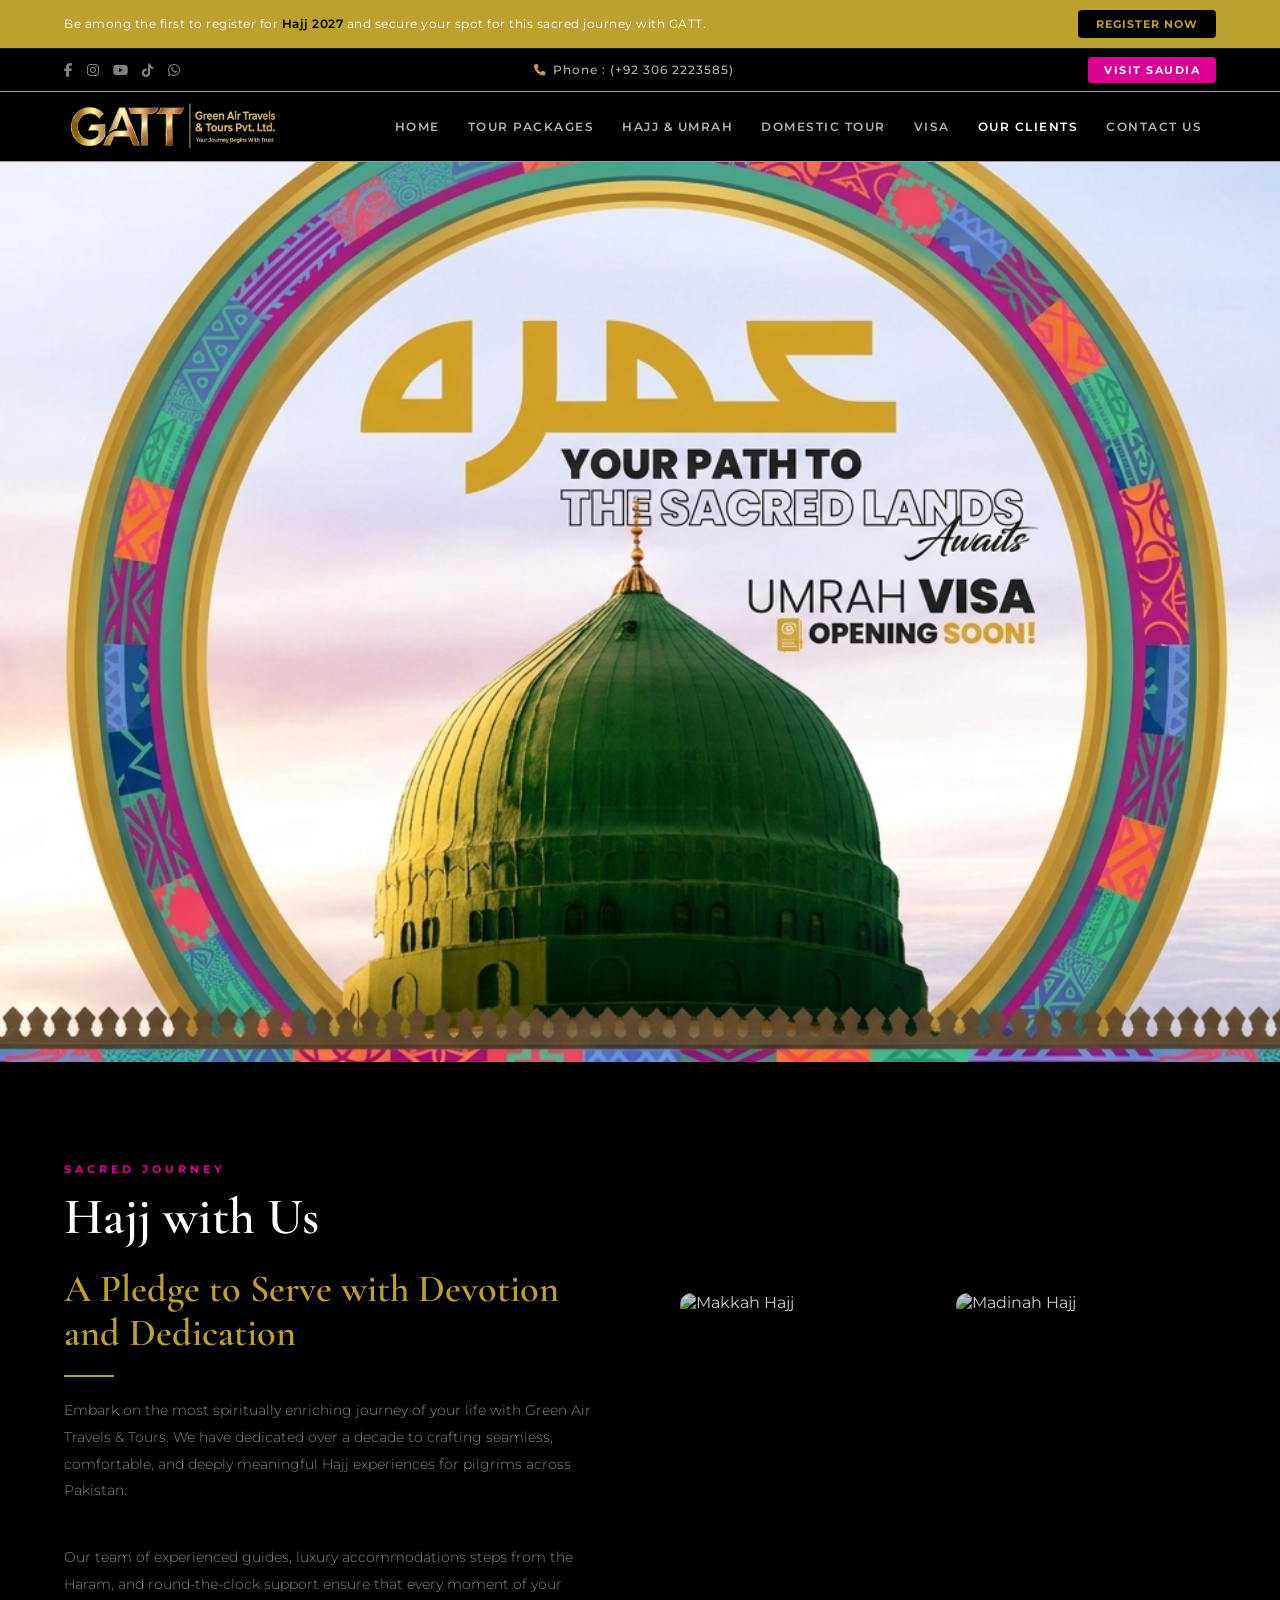
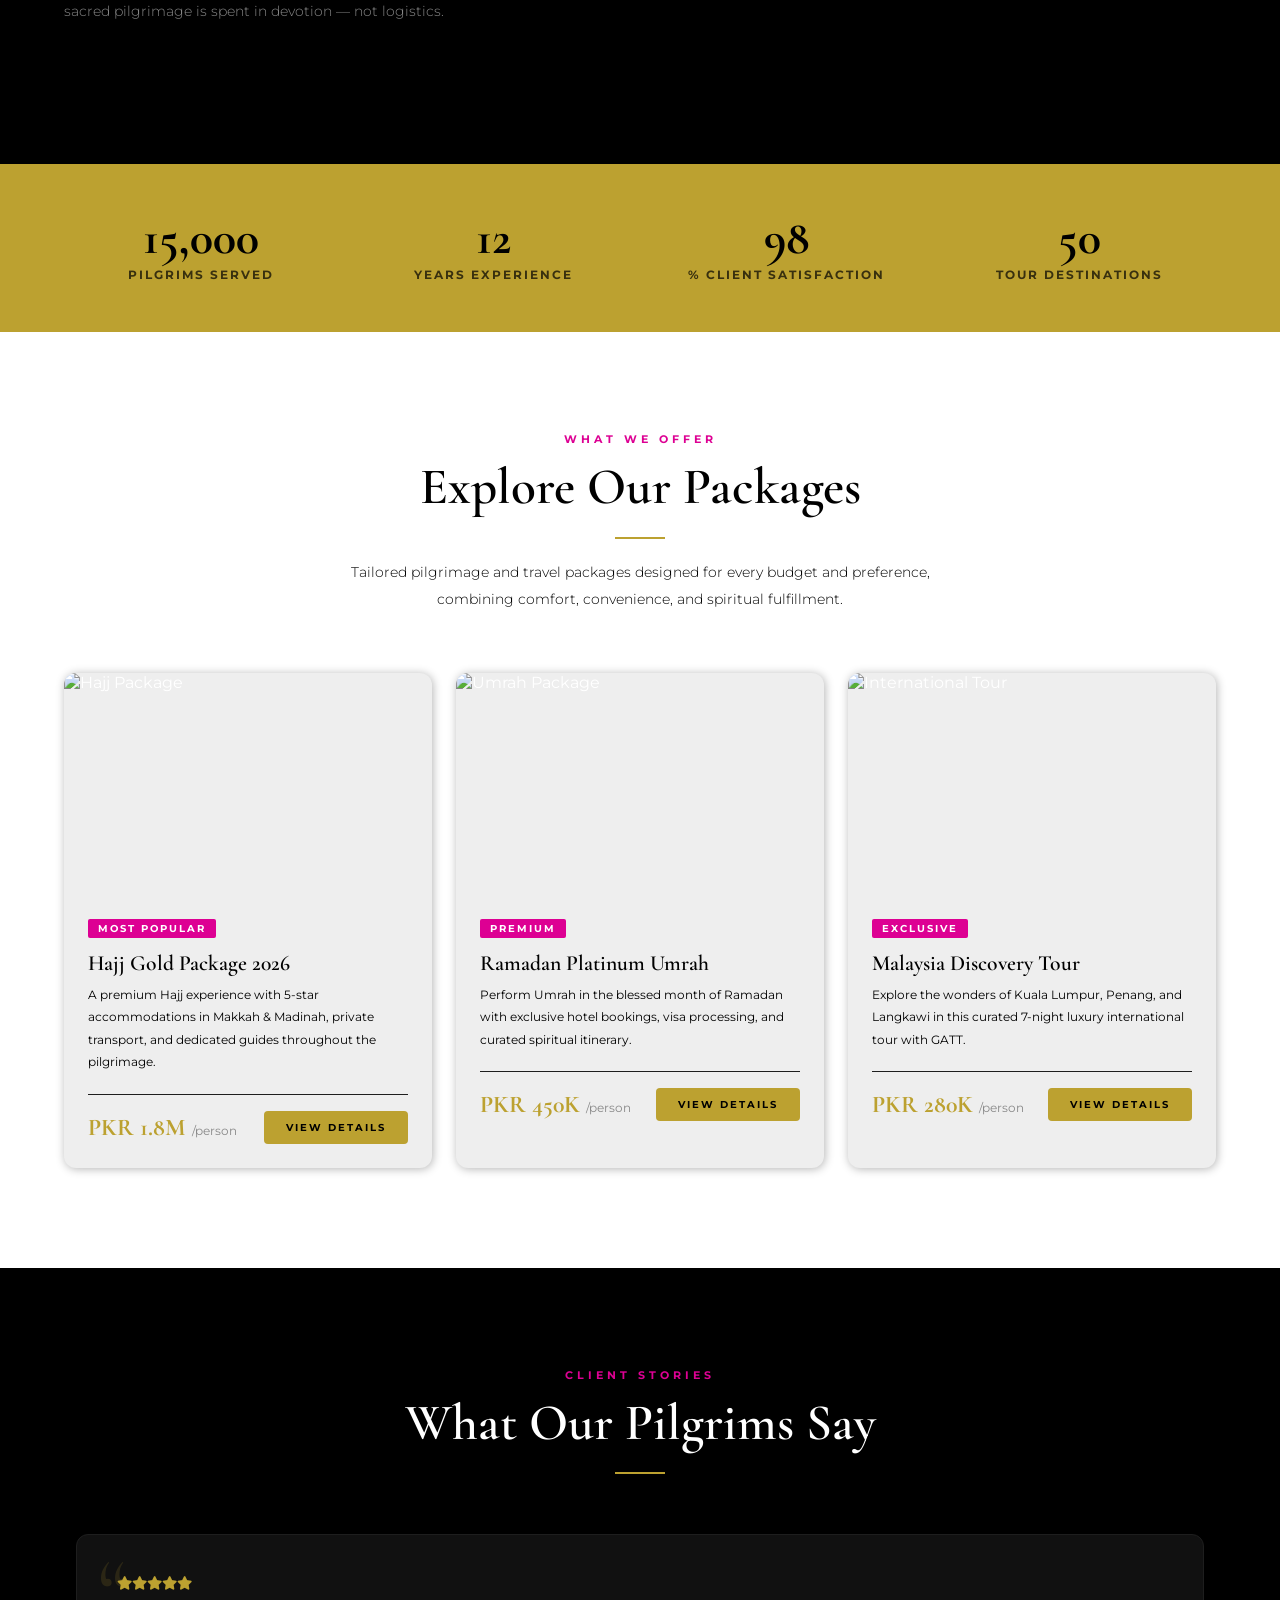
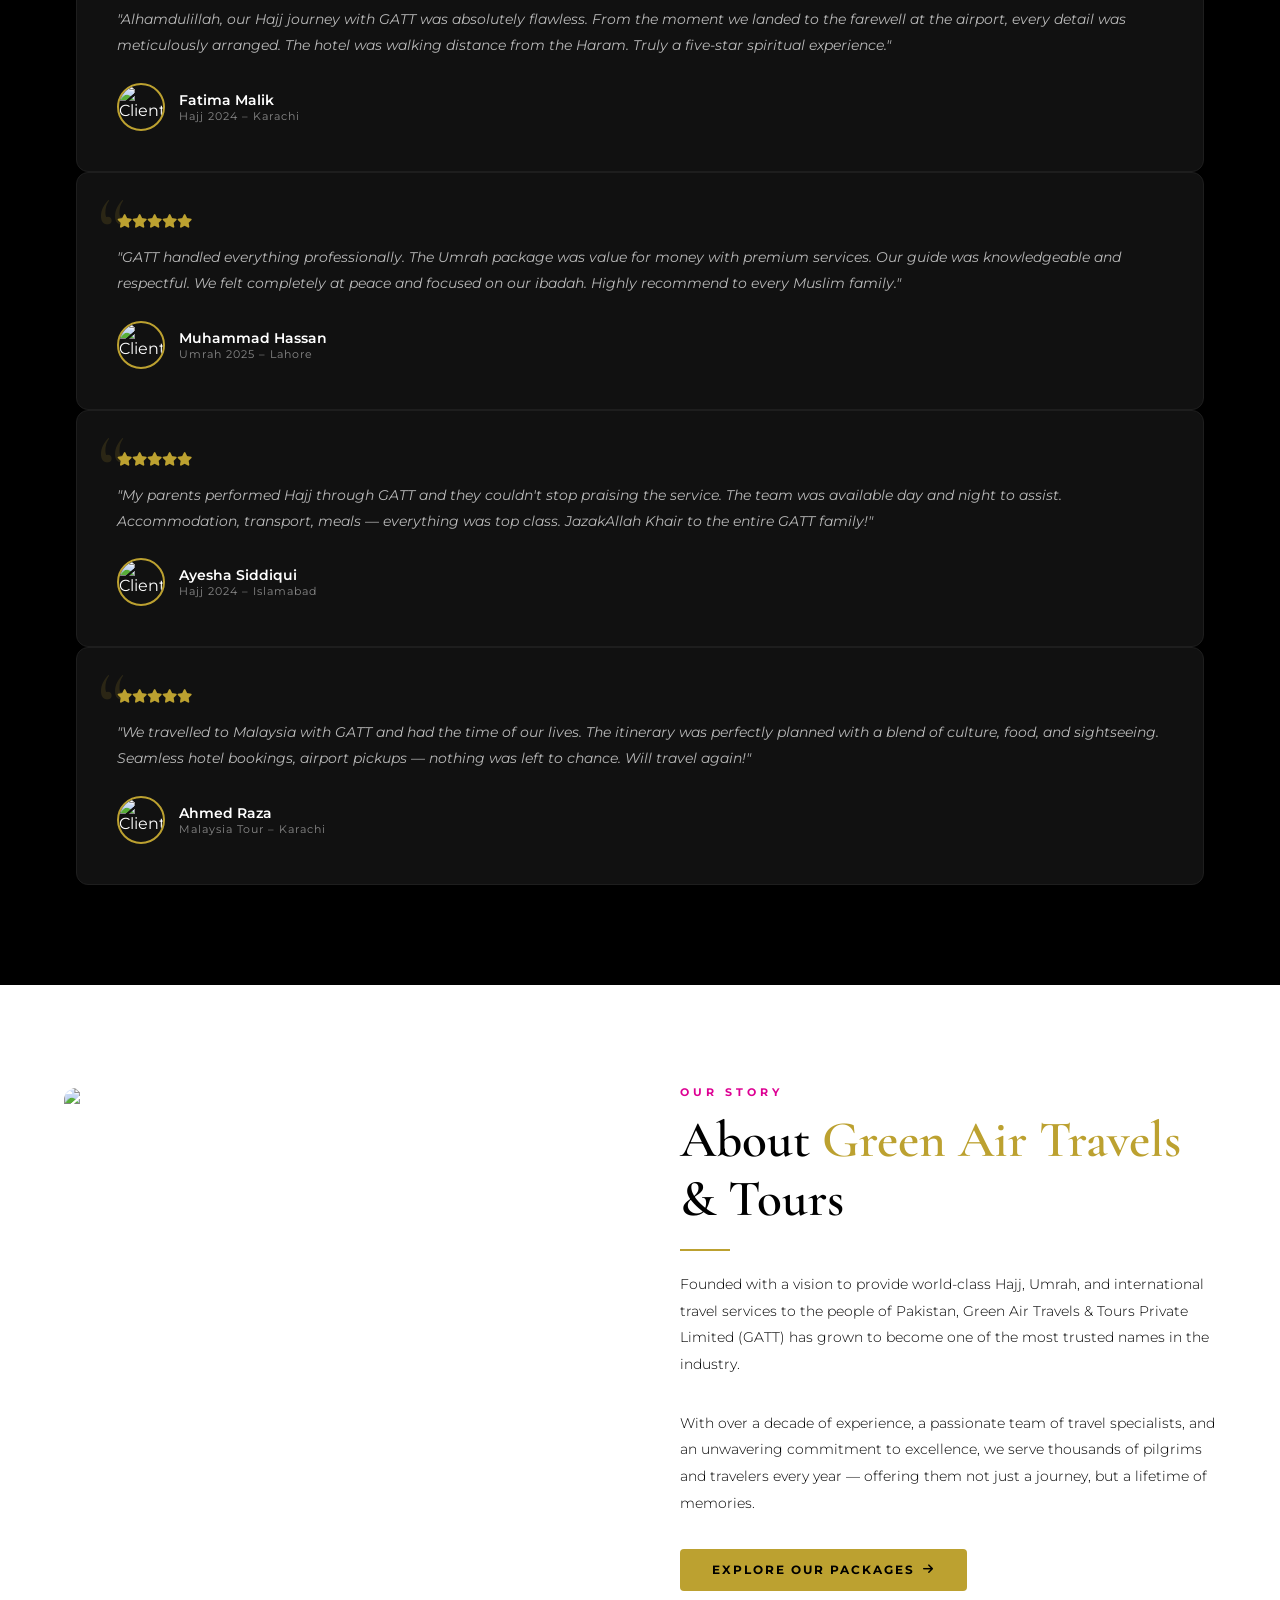
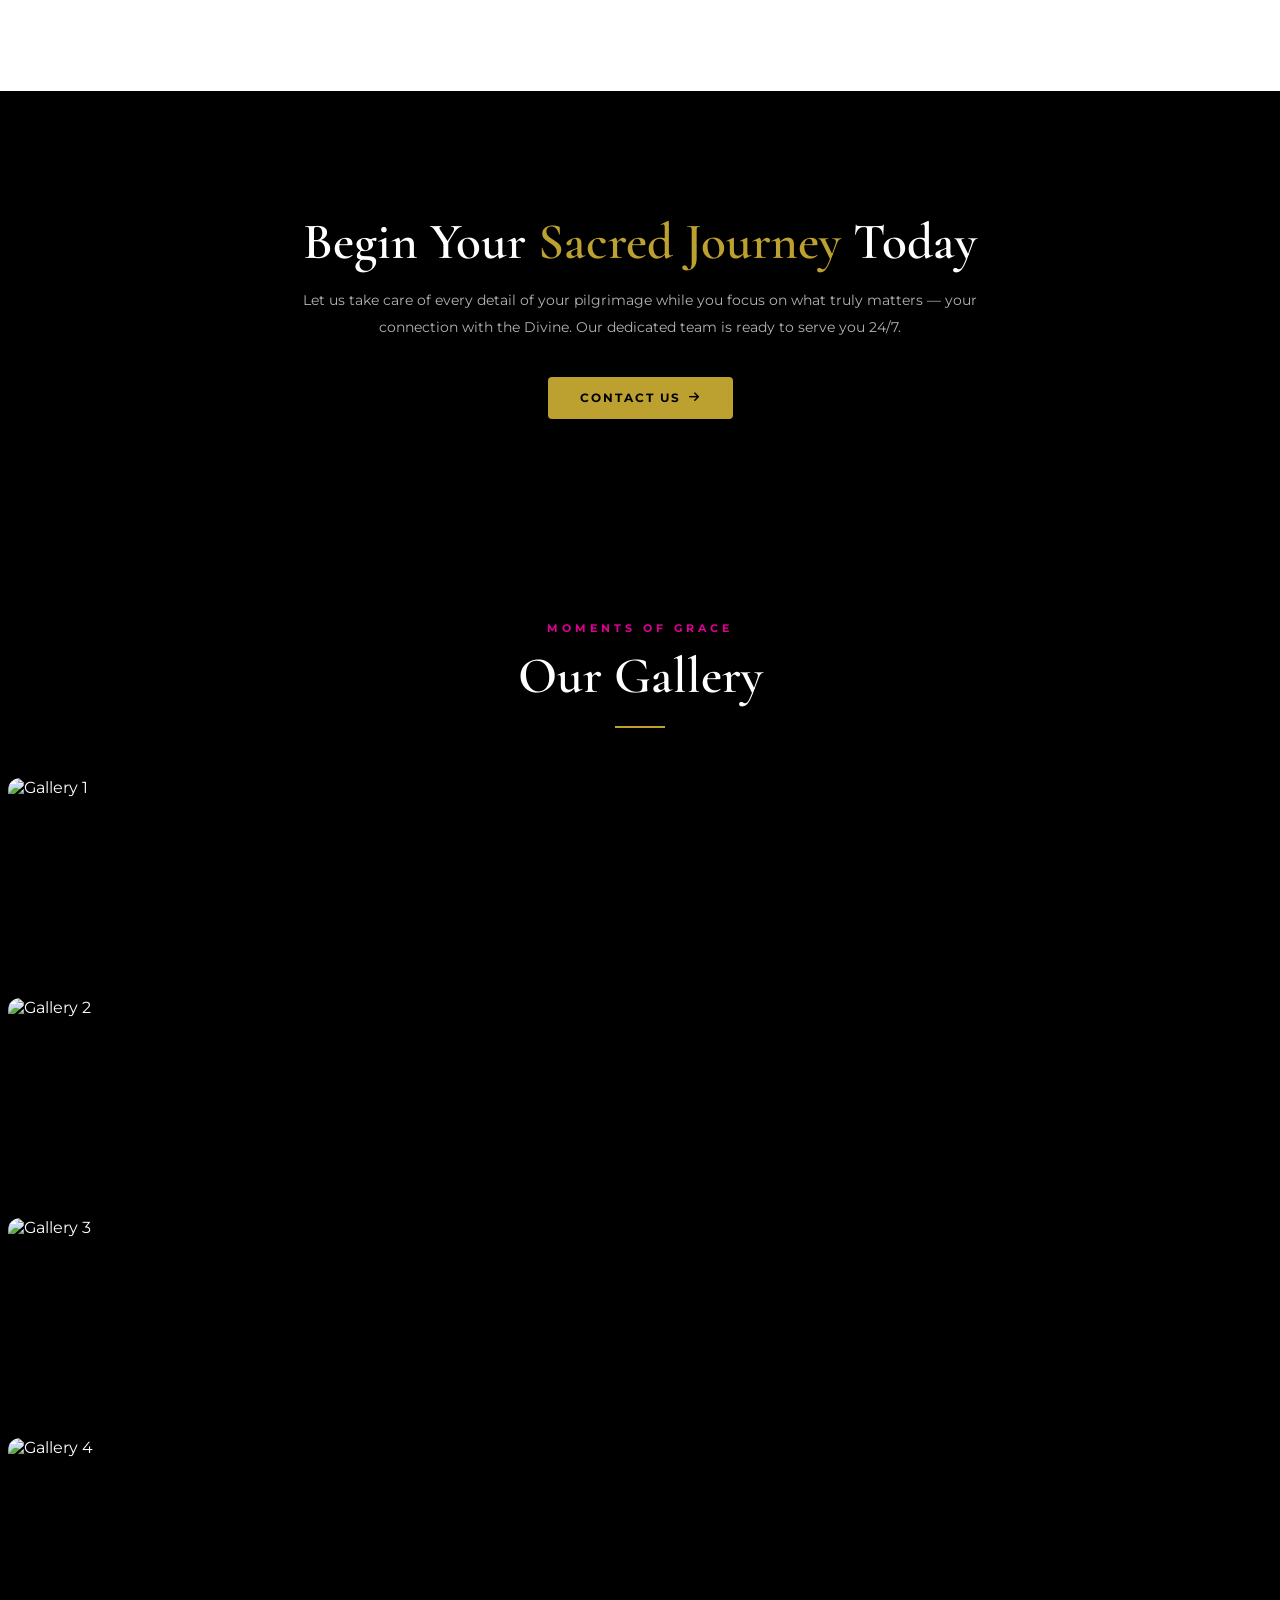
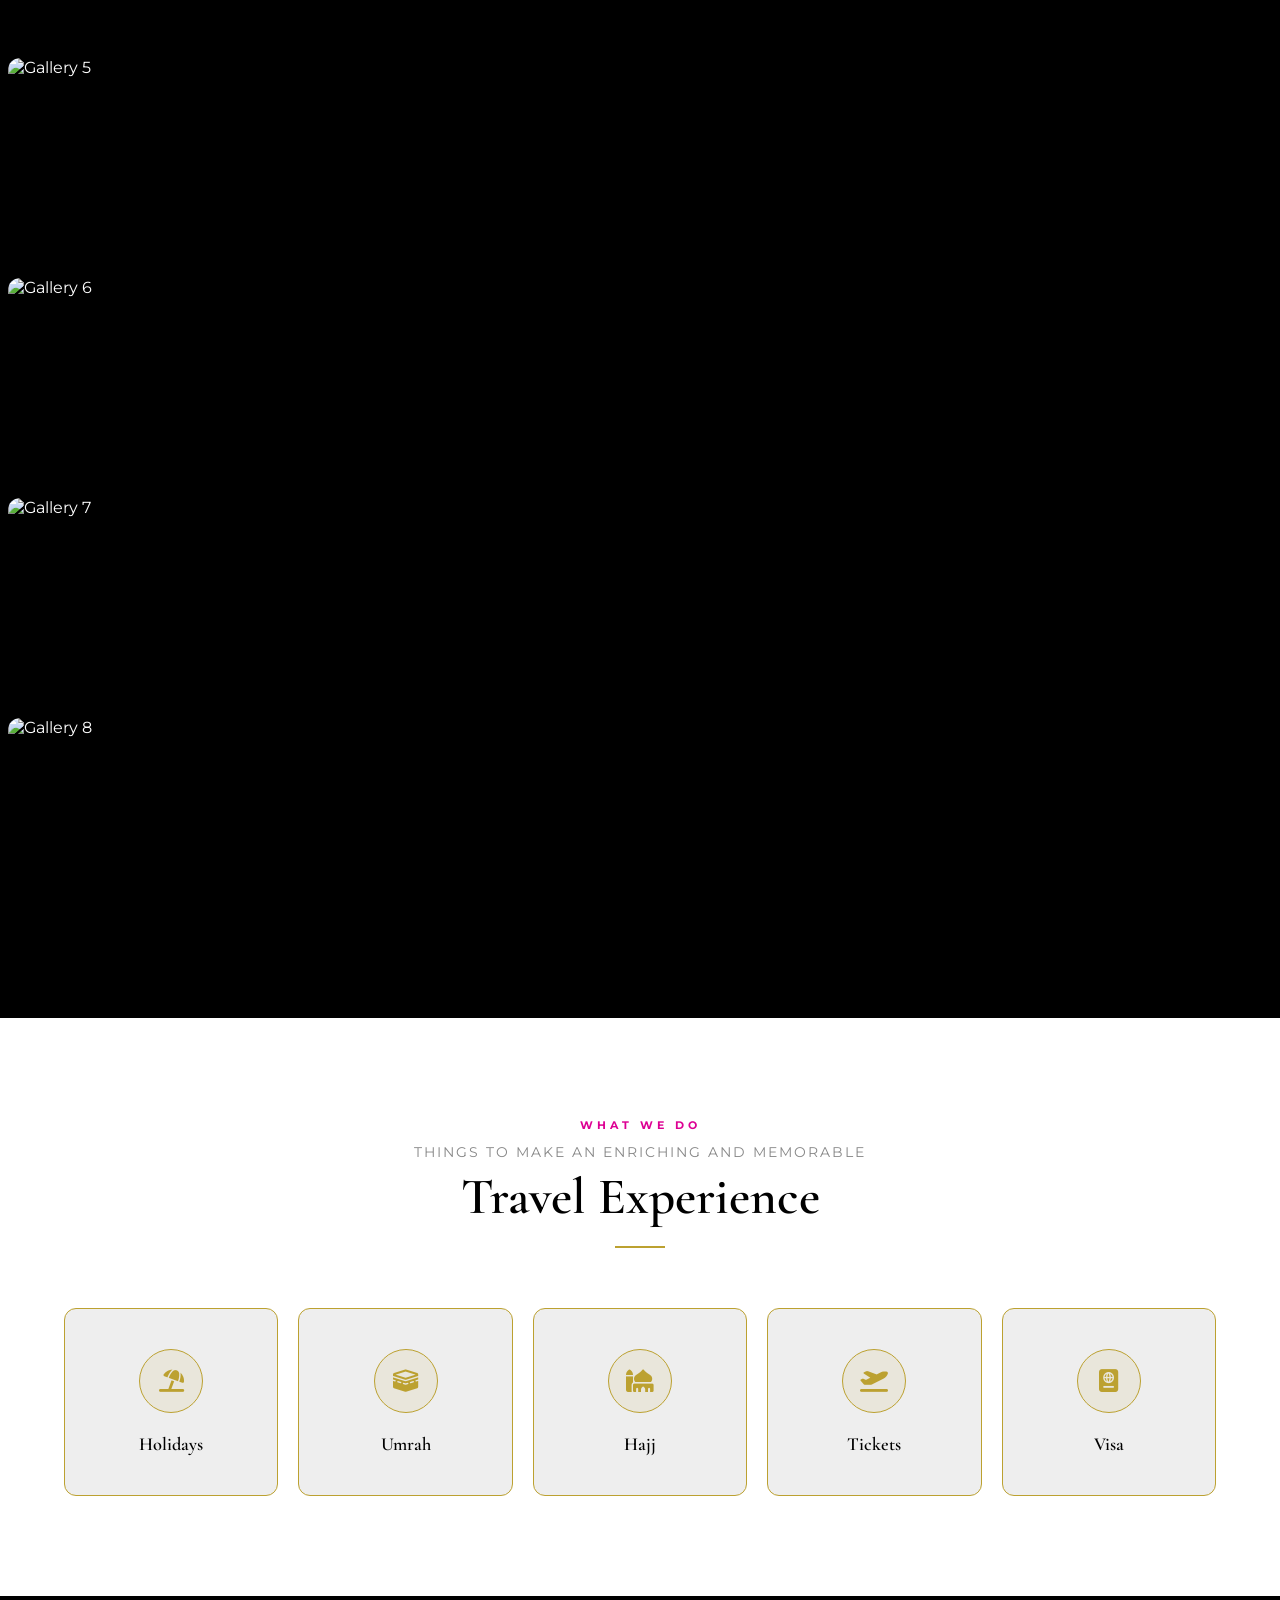
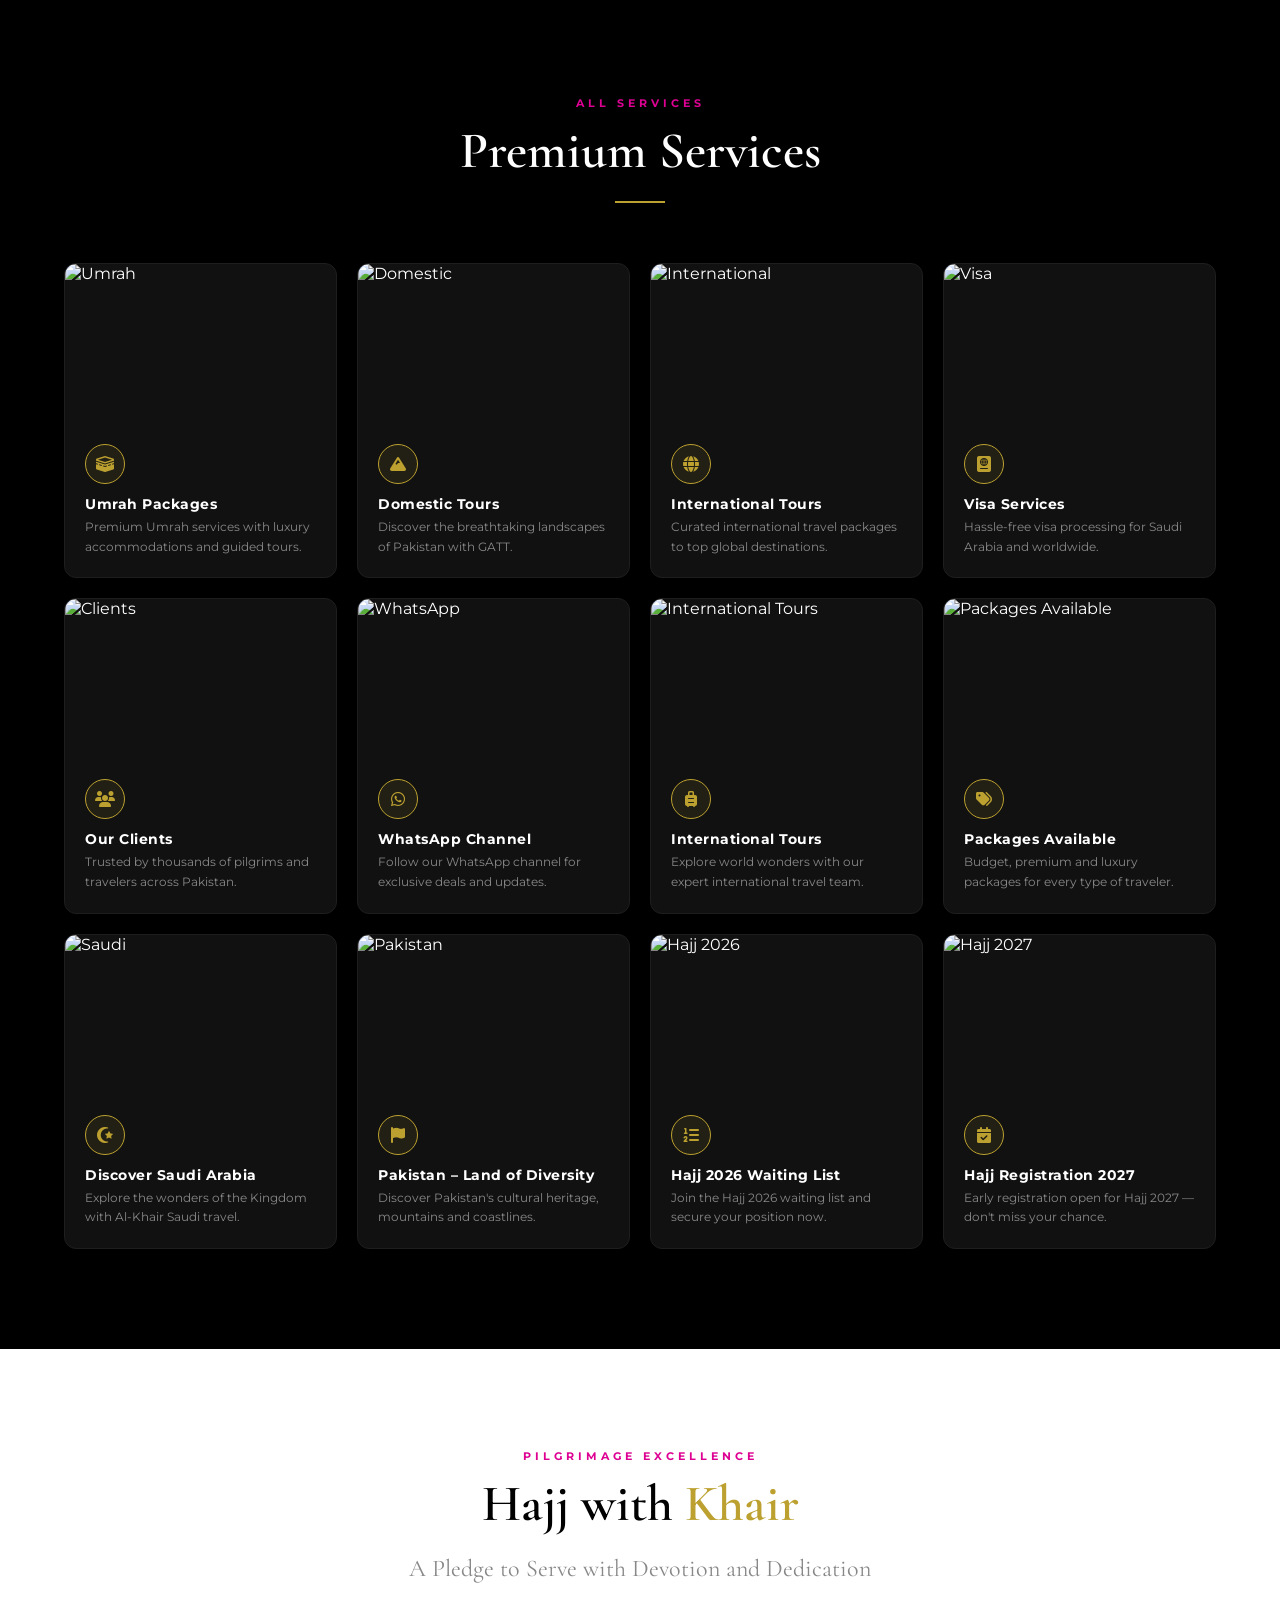
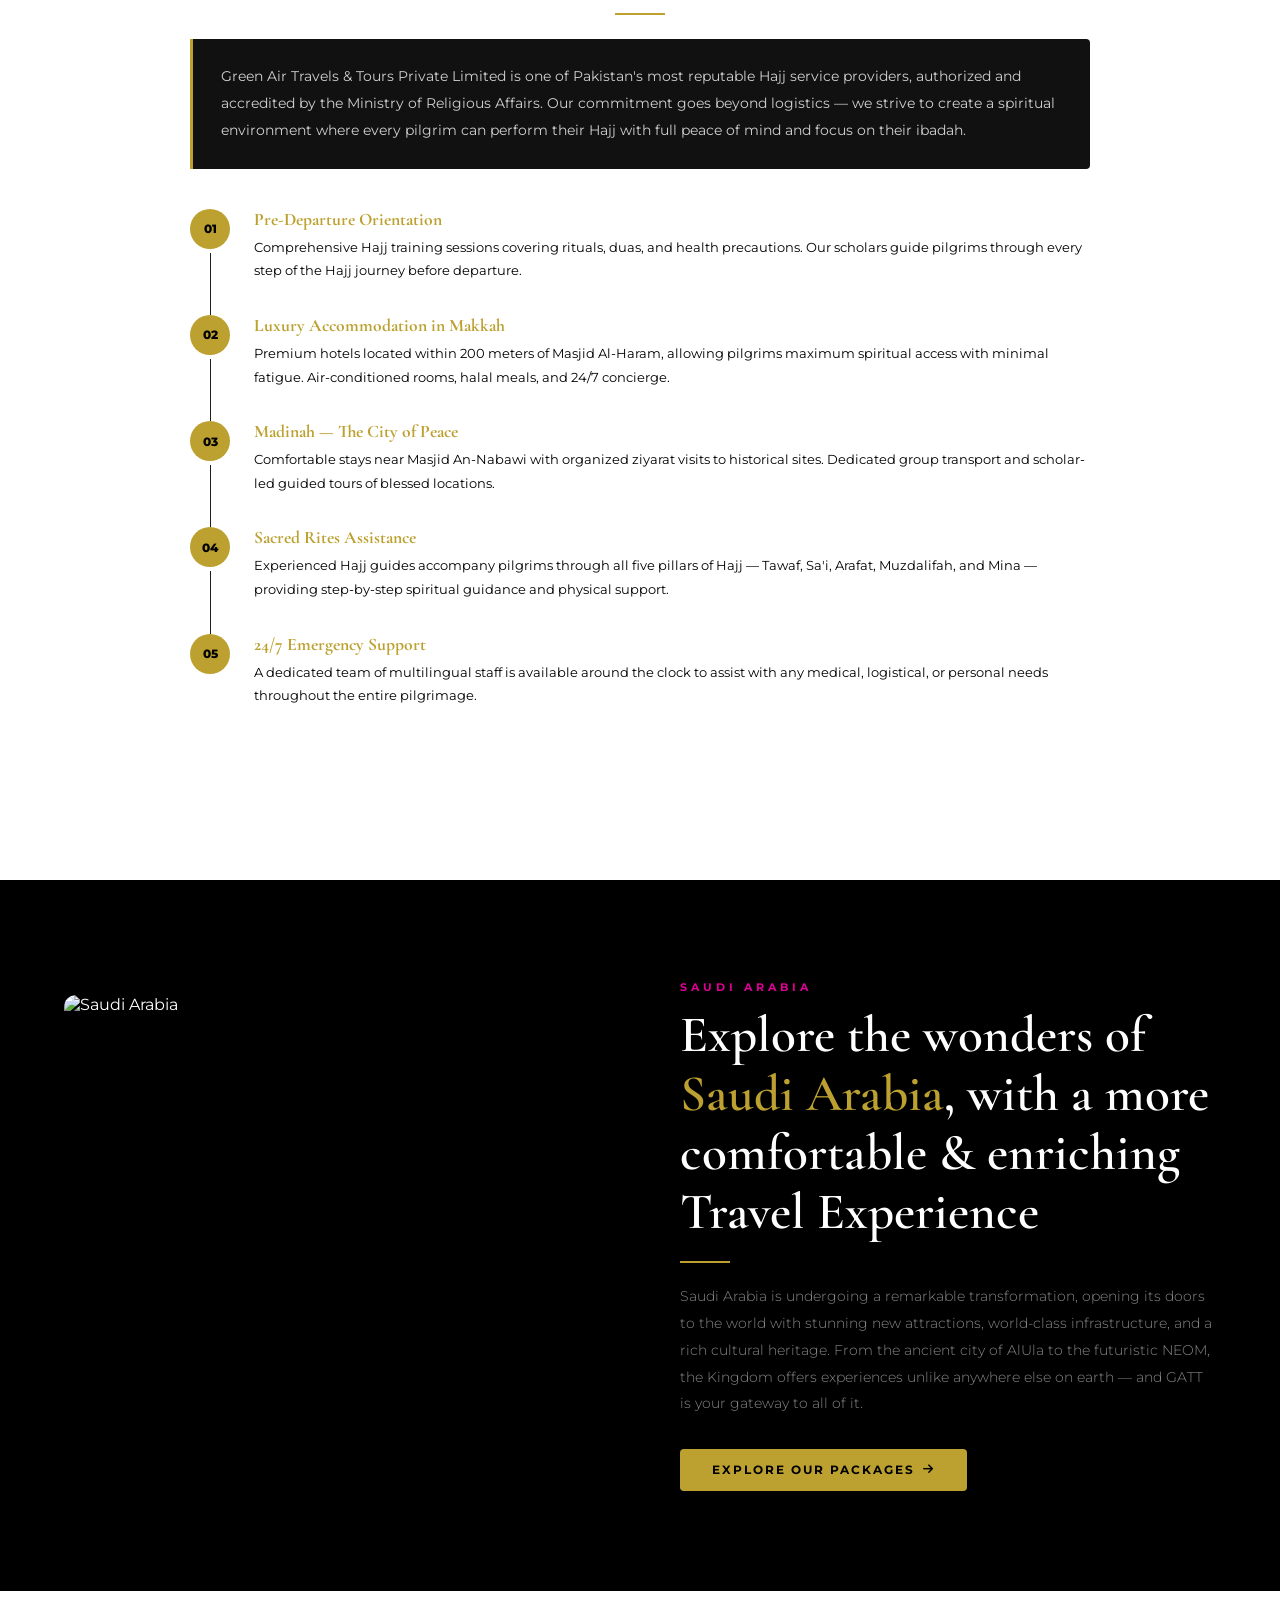
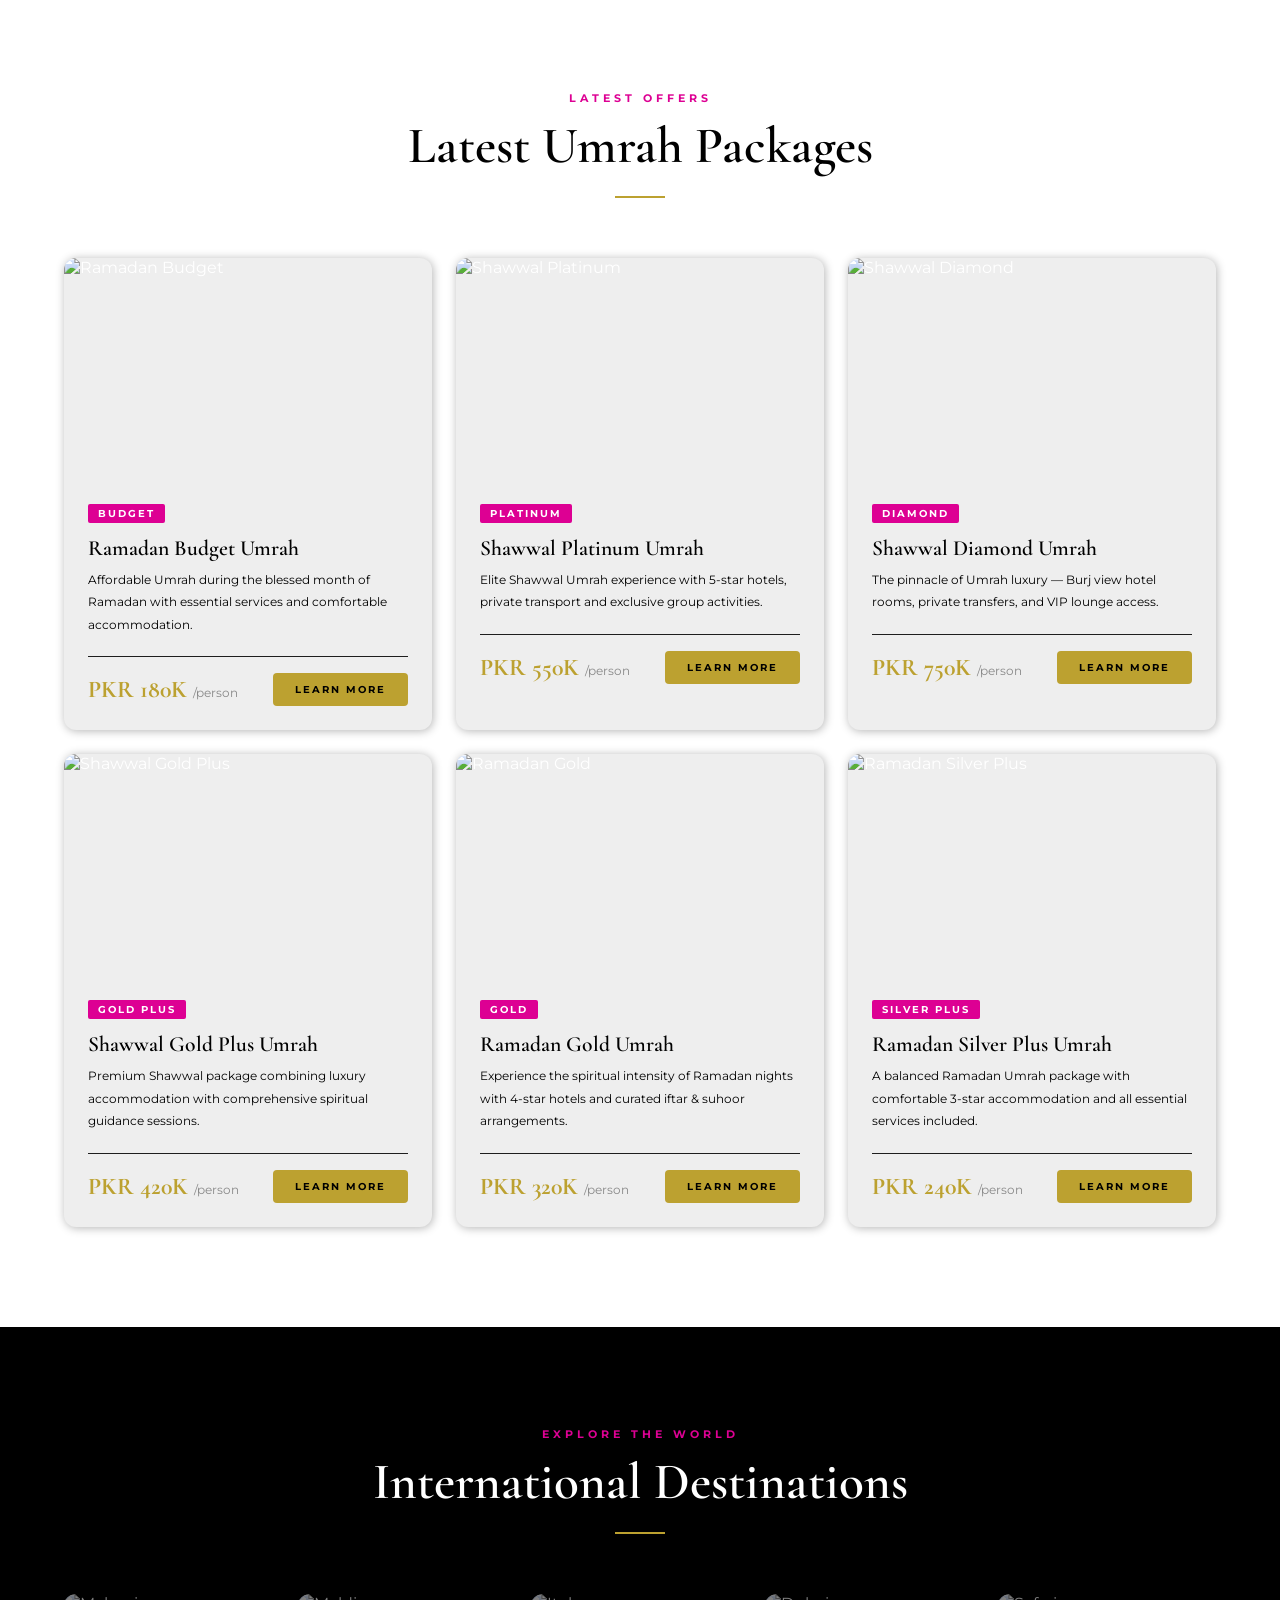
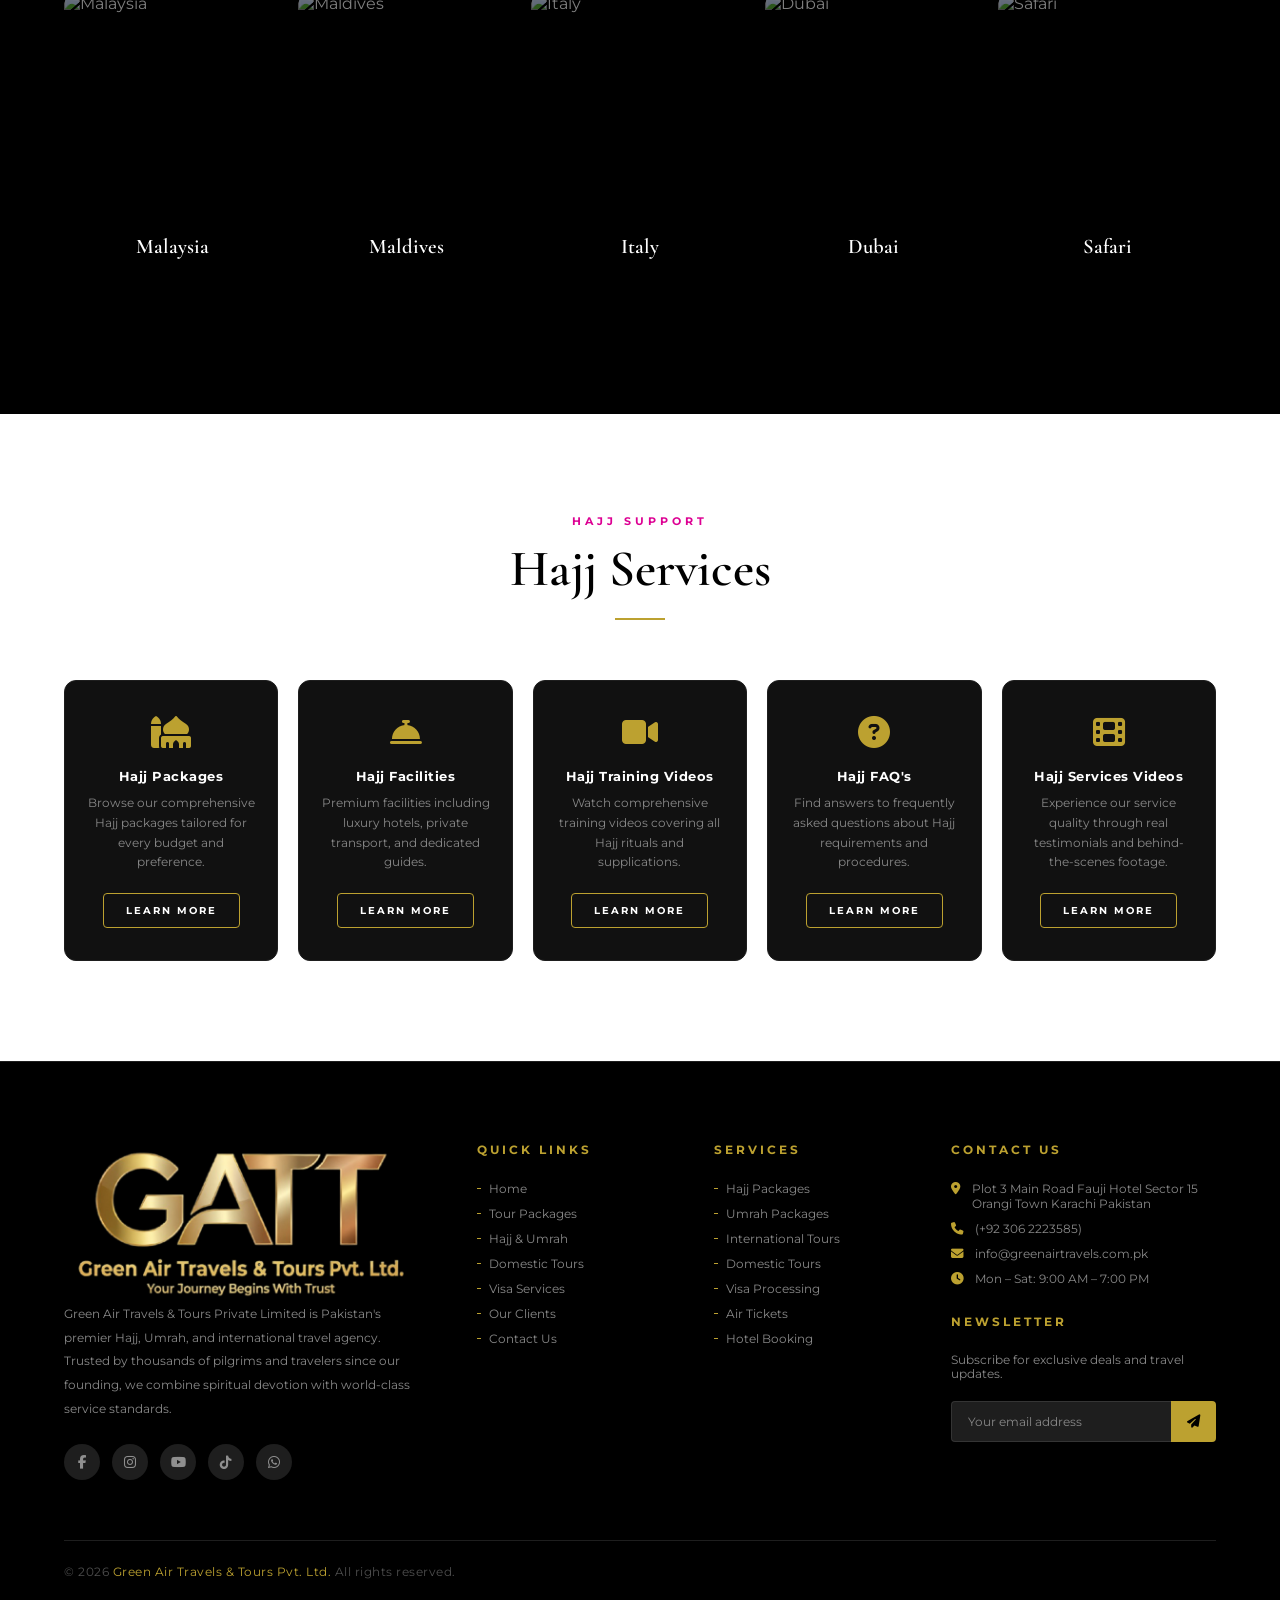
==== commit df86bd28: "Add files via upload" ====
--- a/index.html
+++ b/index.html
@@ -690,7 +690,7 @@
   <footer class="footer" id="contact">
     <div class="footer-grid">
       <div>
-        <a href="index.html" class="footer-logo"><img src="images/logo.png" alt=""></a>
+        <a href="index.html" class="footer-logo"><img src="images/footer-logo.png" alt=""></a>
         <p class="footer-about">Green Air Travels & Tours Private Limited is Pakistan's premier Hajj, Umrah, and international travel agency. Trusted by thousands of pilgrims and travelers since our founding, we combine spiritual devotion with world-class service standards.</p>
         <div class="footer-social">
           <a href="#" aria-label="Facebook"><i class="fab fa-facebook-f"></i></a>
--- a/style.css
+++ b/style.css
@@ -126,7 +126,8 @@
       box-shadow: 0 4px 30px rgba(0,0,0,0.8);
     }
     .nav-logo img {
-      height: 50px;
+      height: 120px;
+      width: auto;
       object-fit: contain;
       filter: brightness(1);
     }
@@ -1080,5 +1081,4 @@
       .slick-prev, .slick-next{
         display: none !important;
       }
-    }
-
+    }
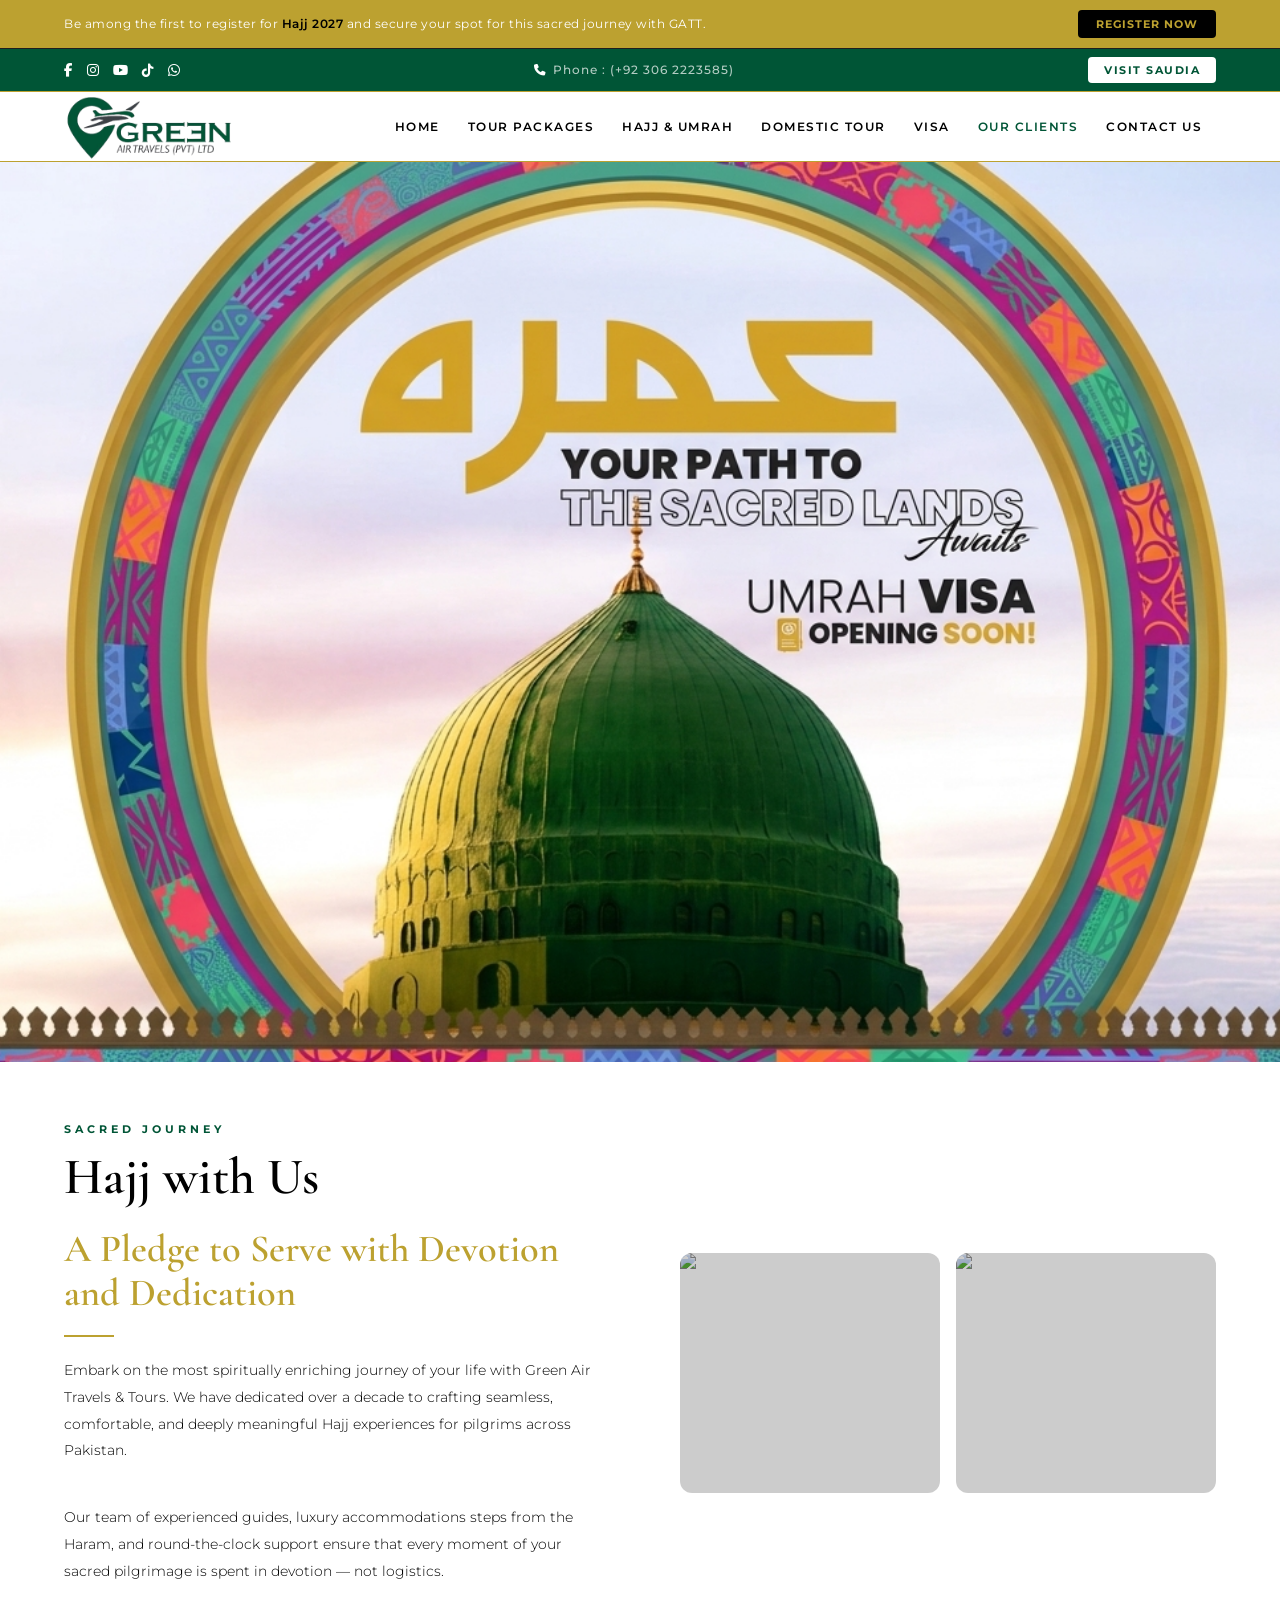
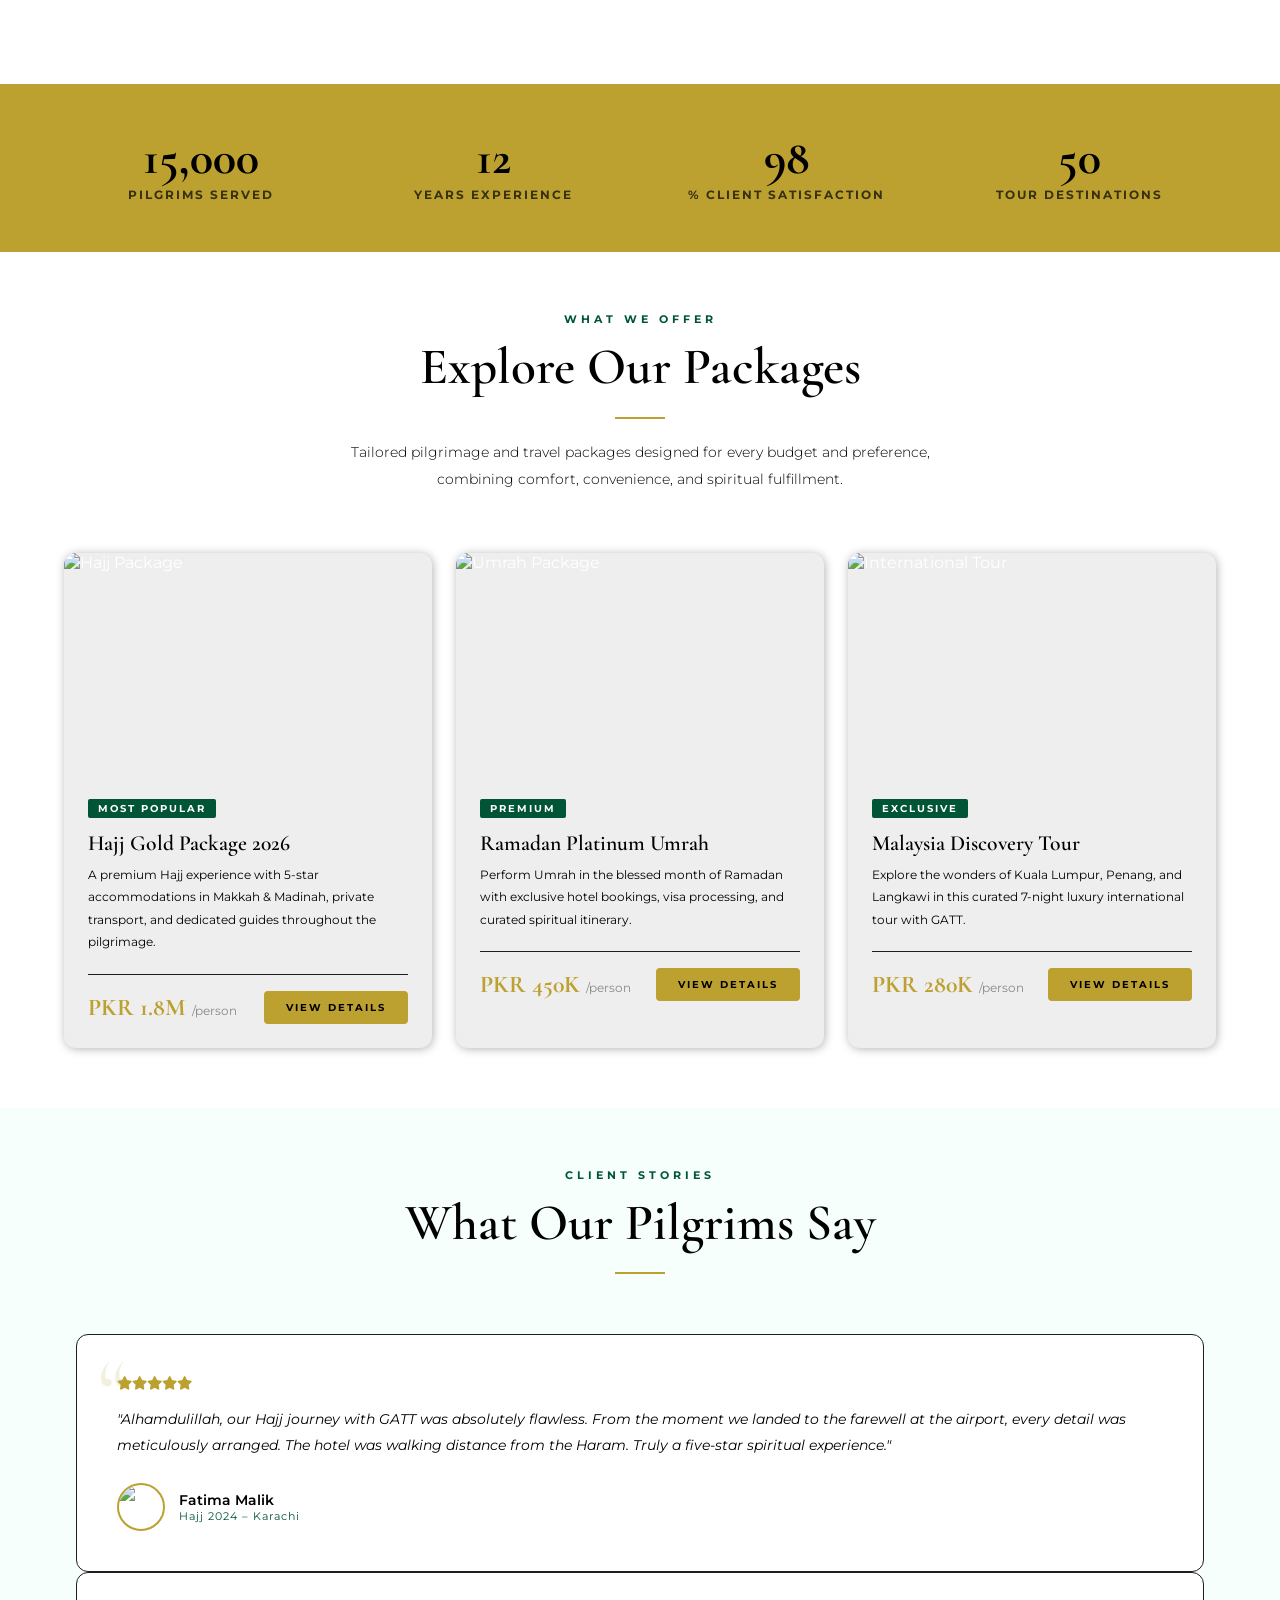
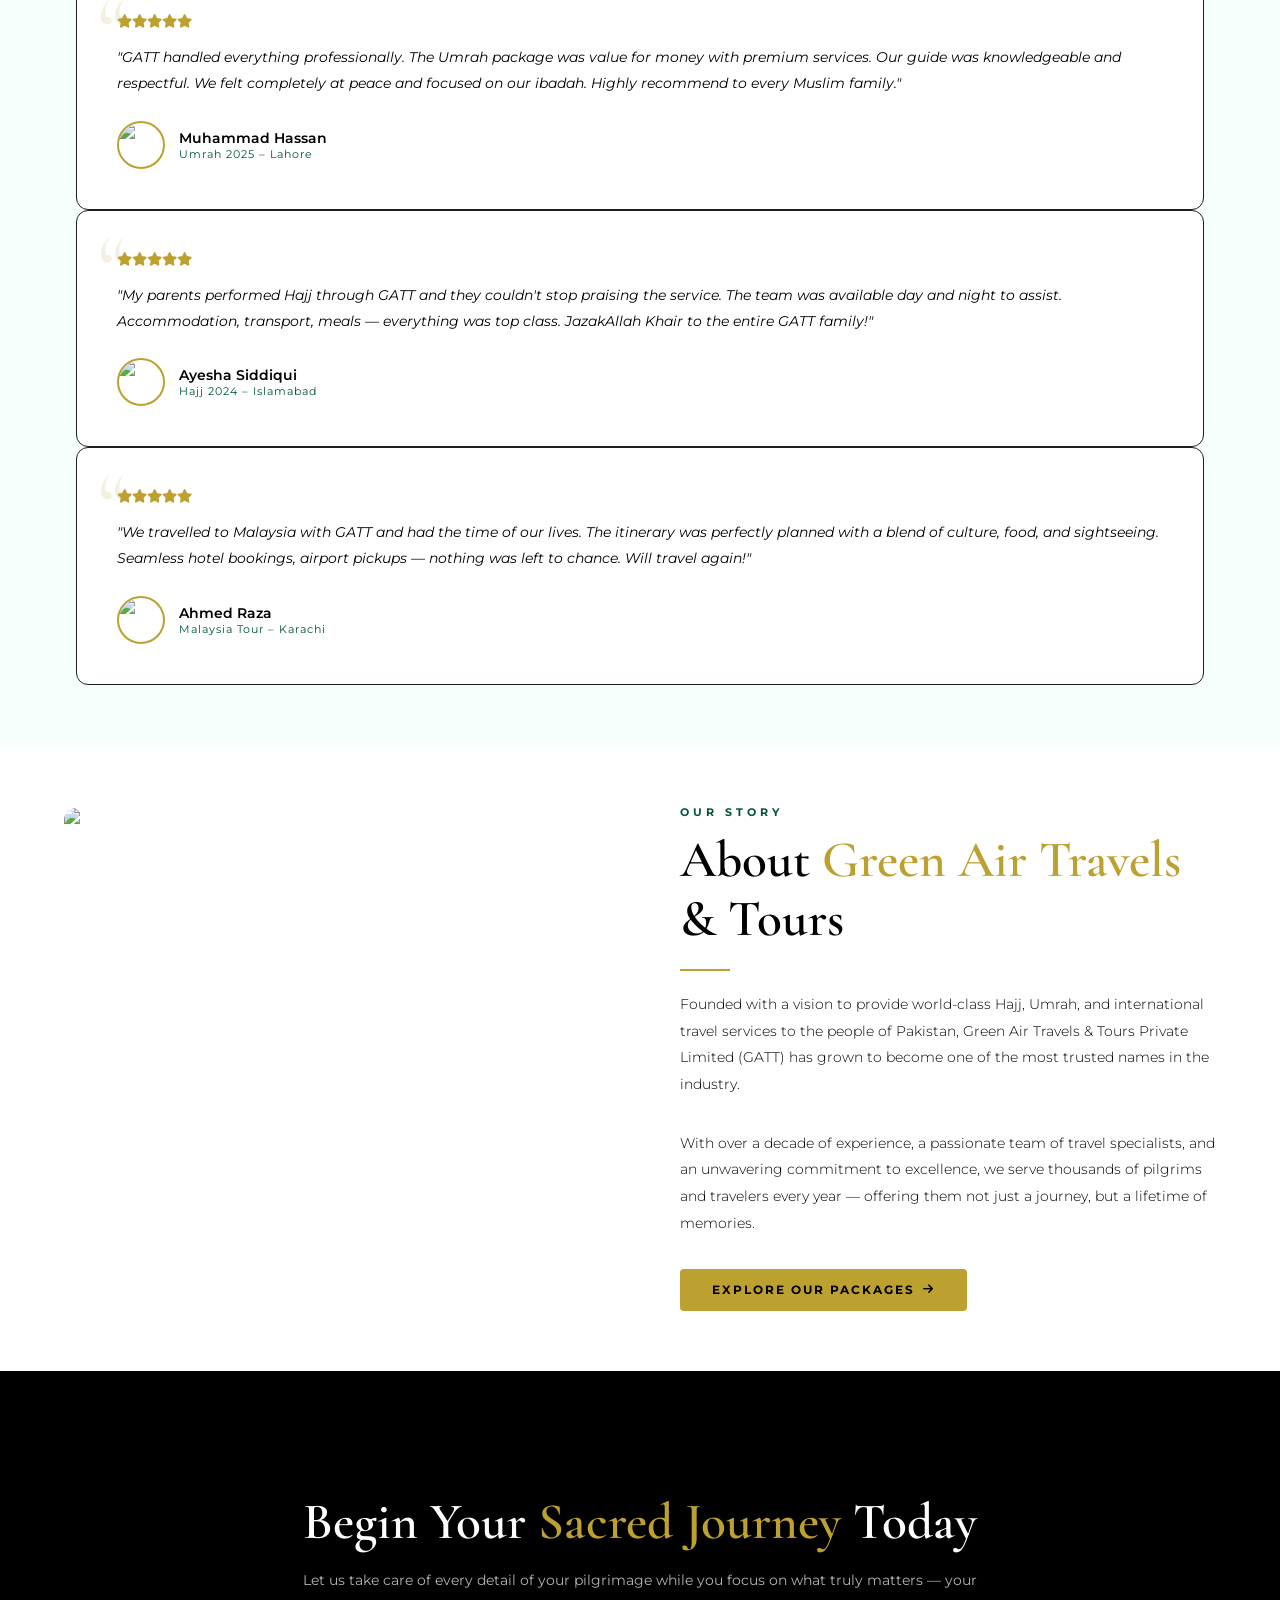
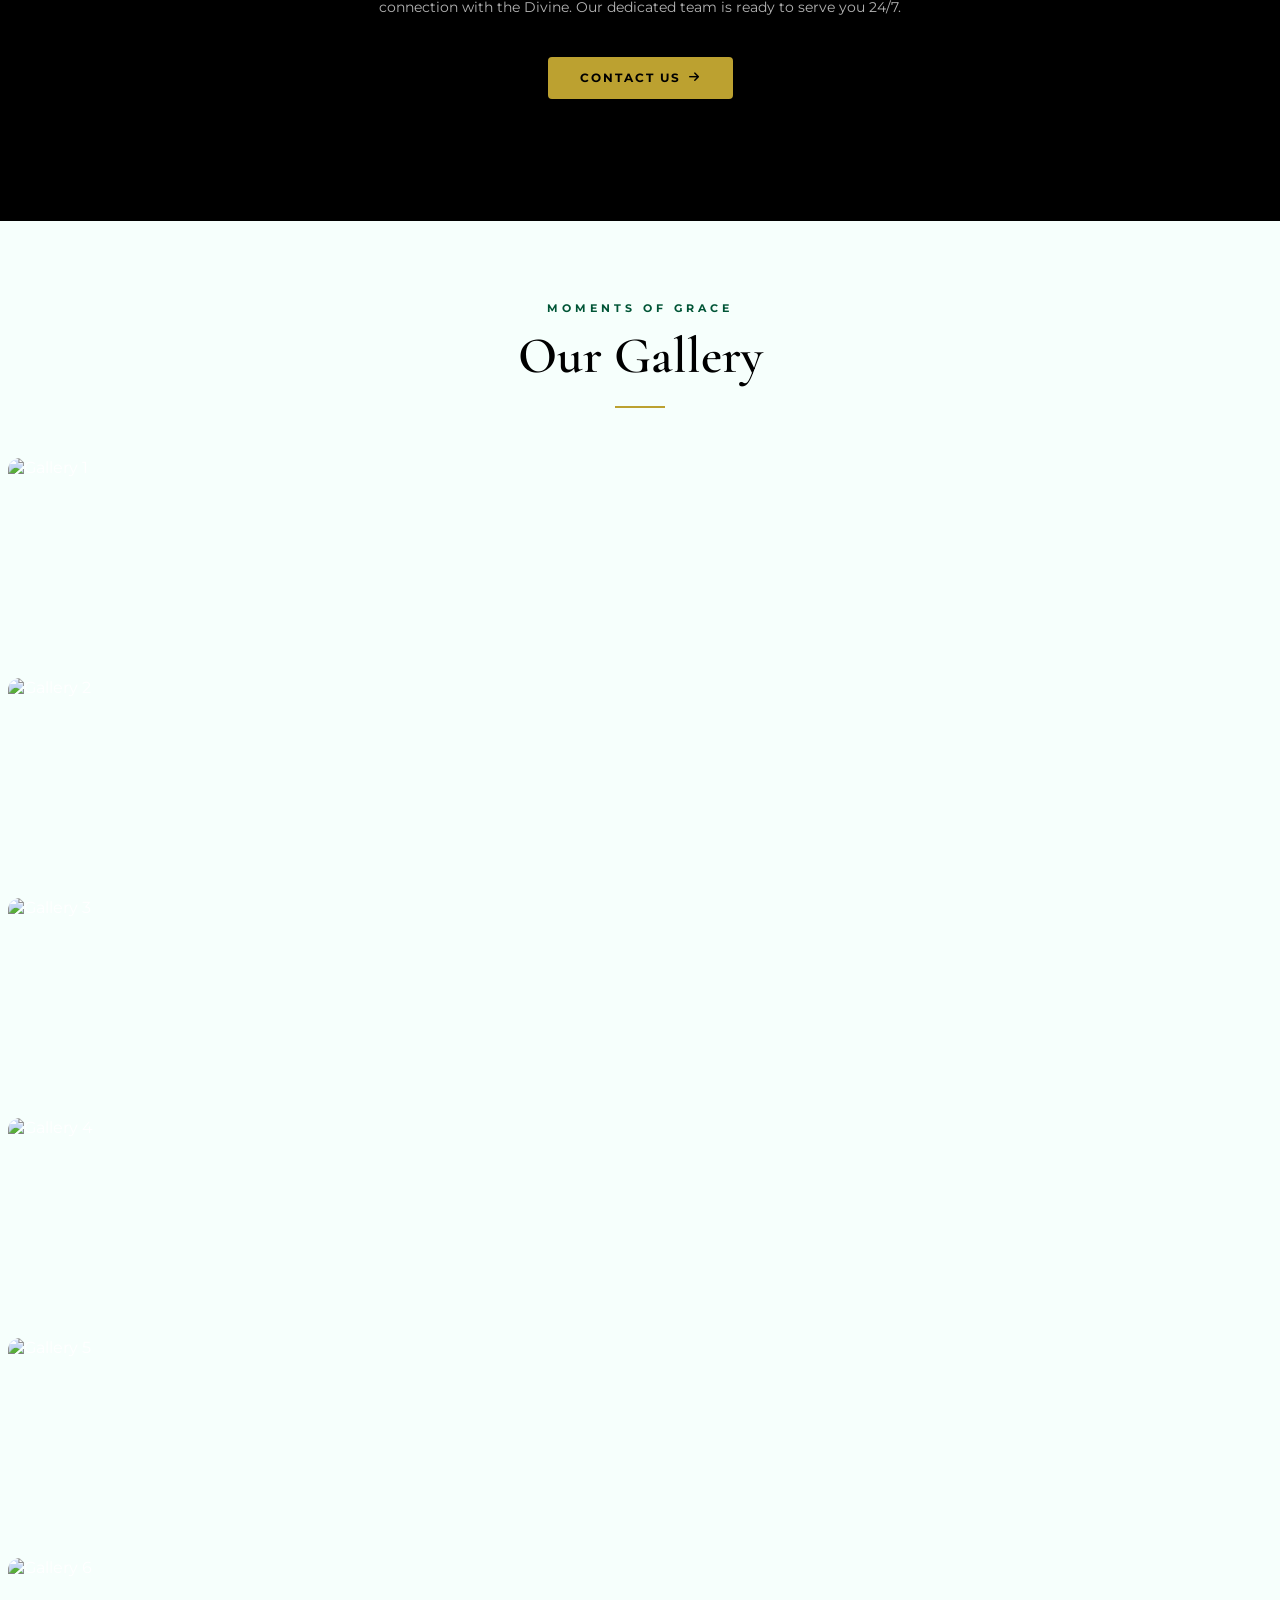
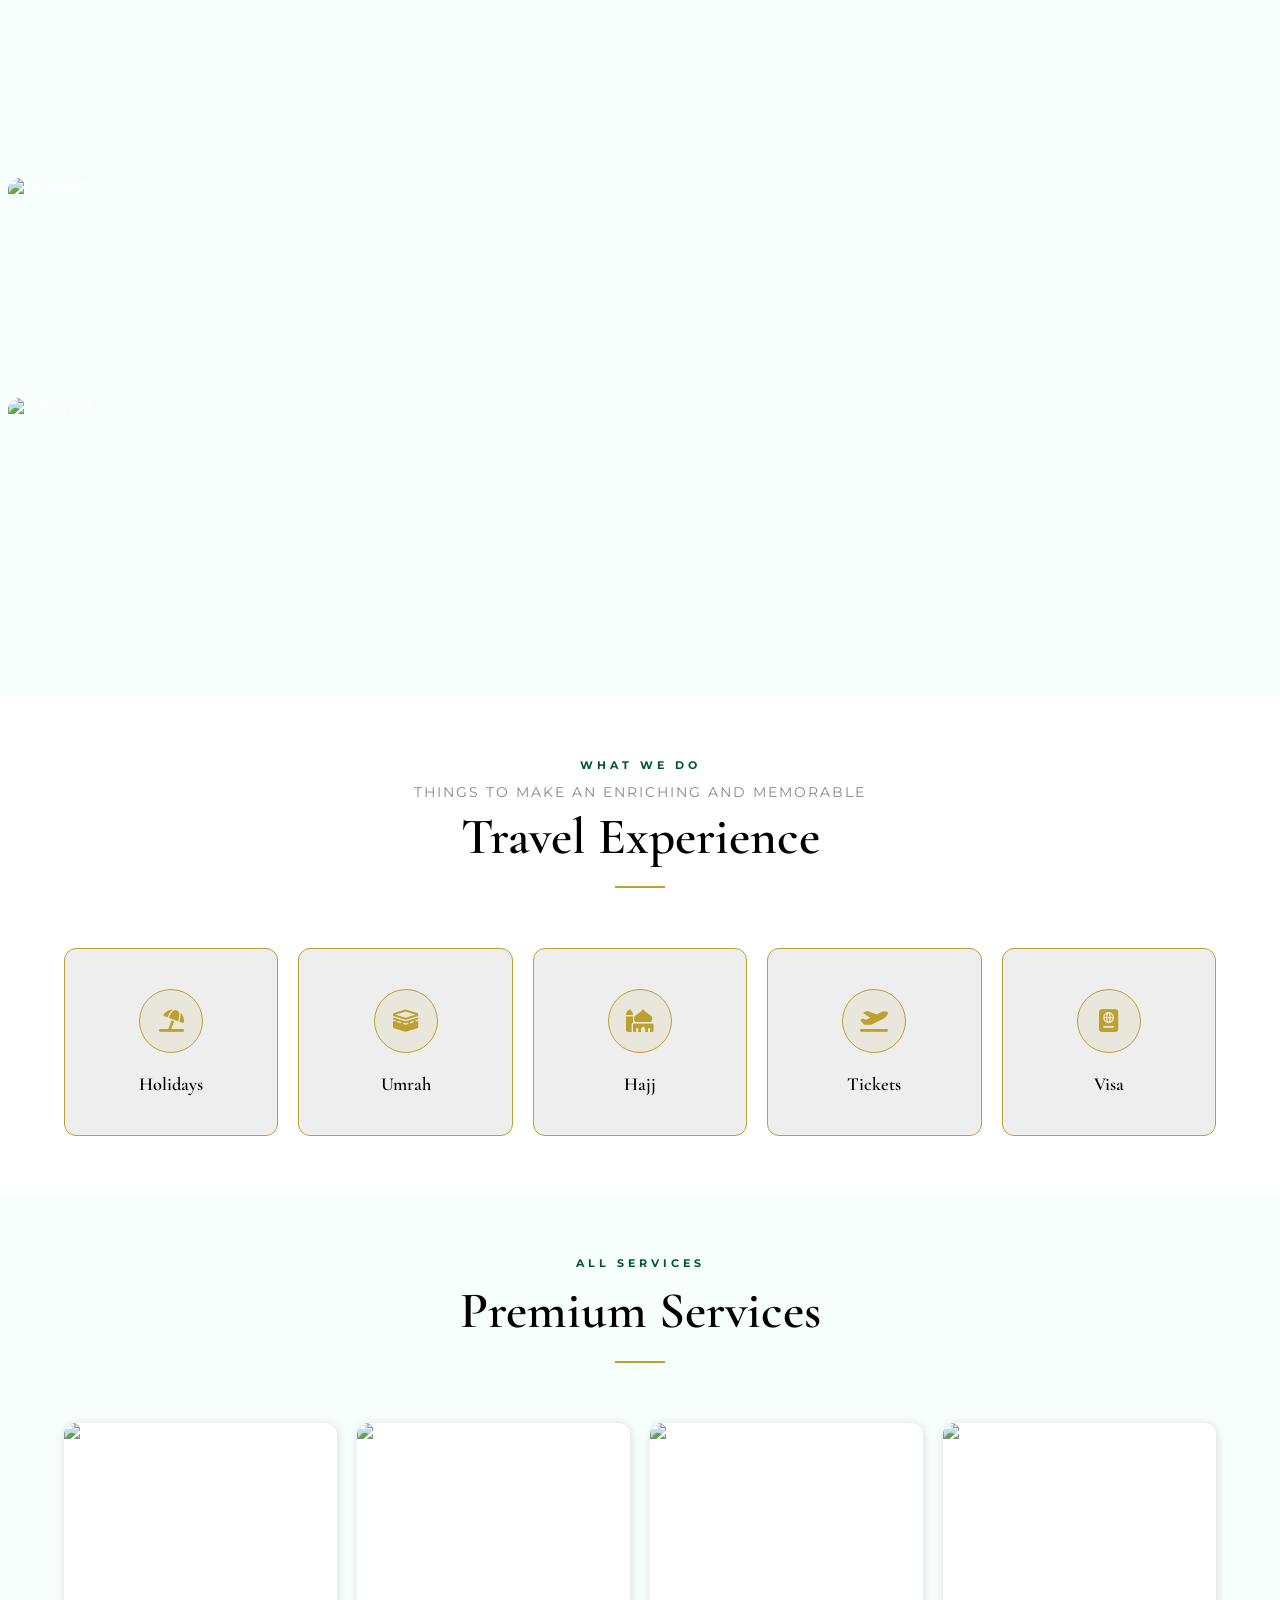
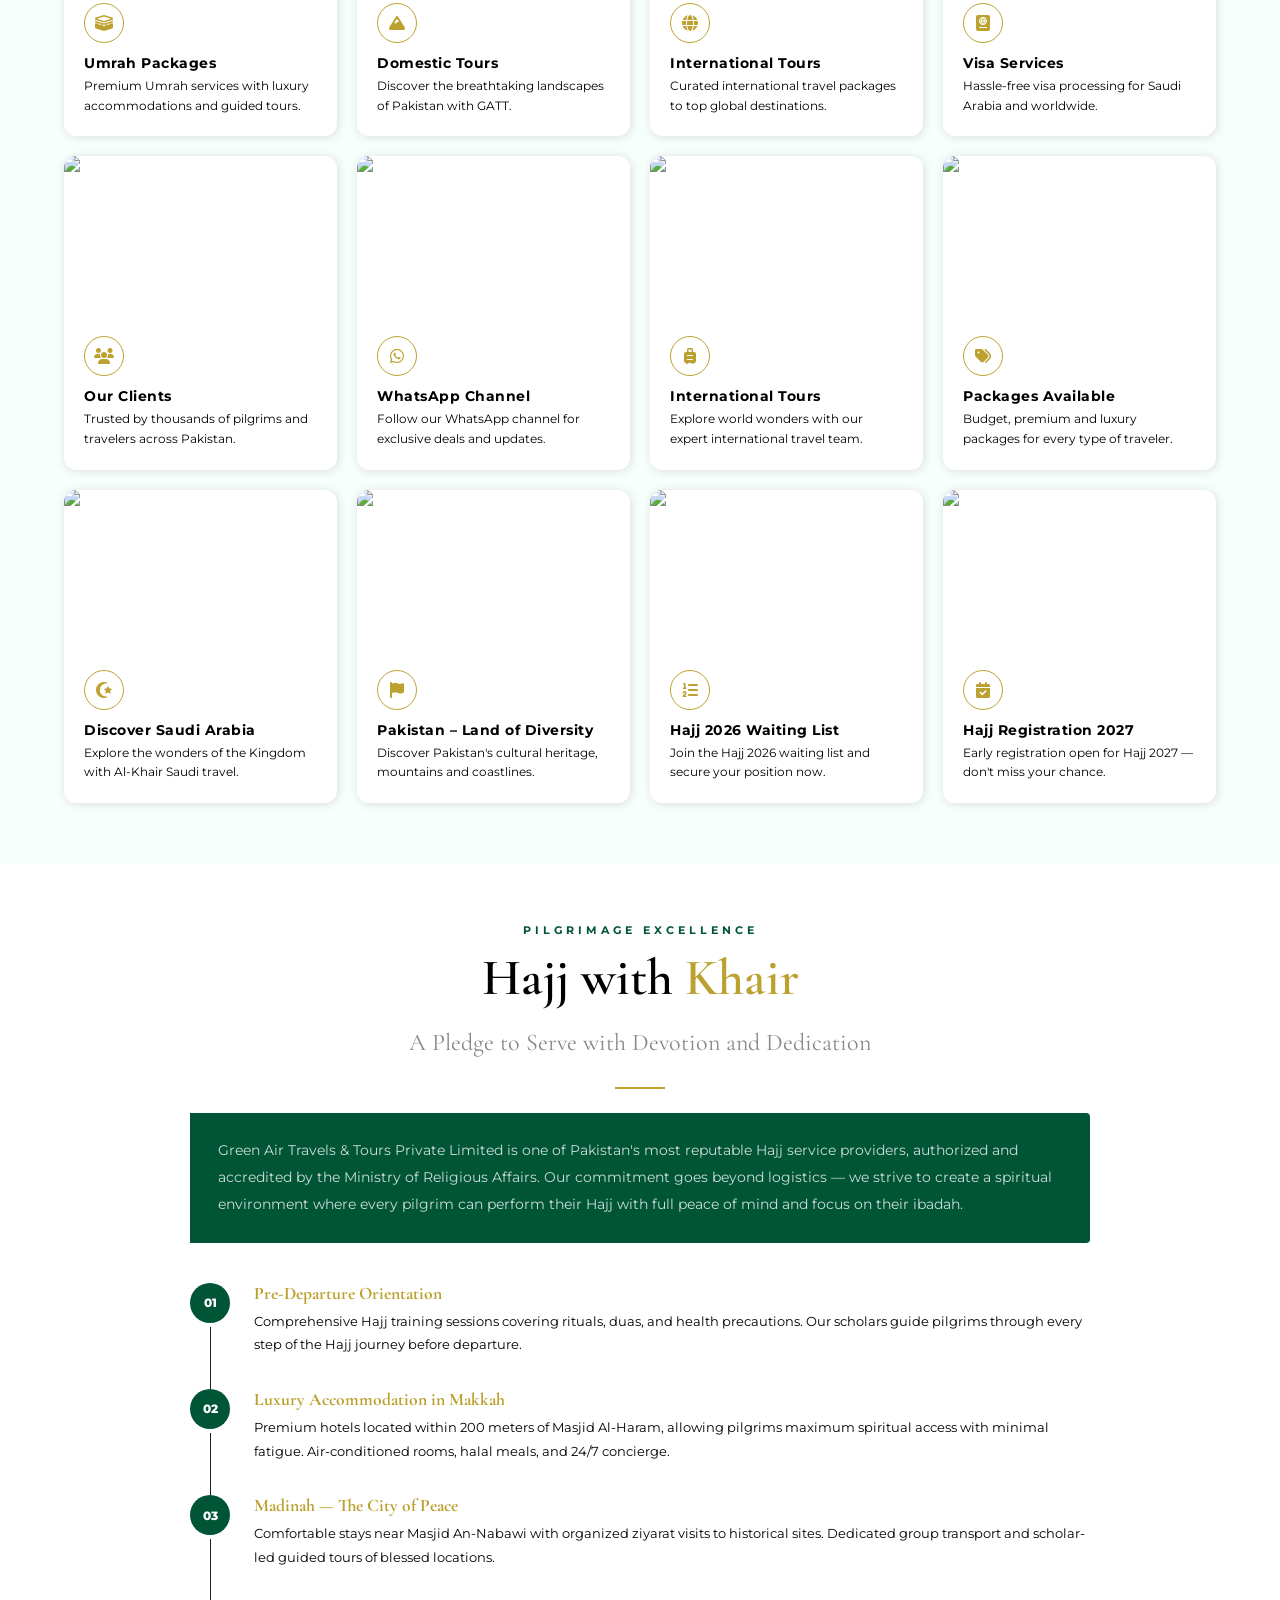
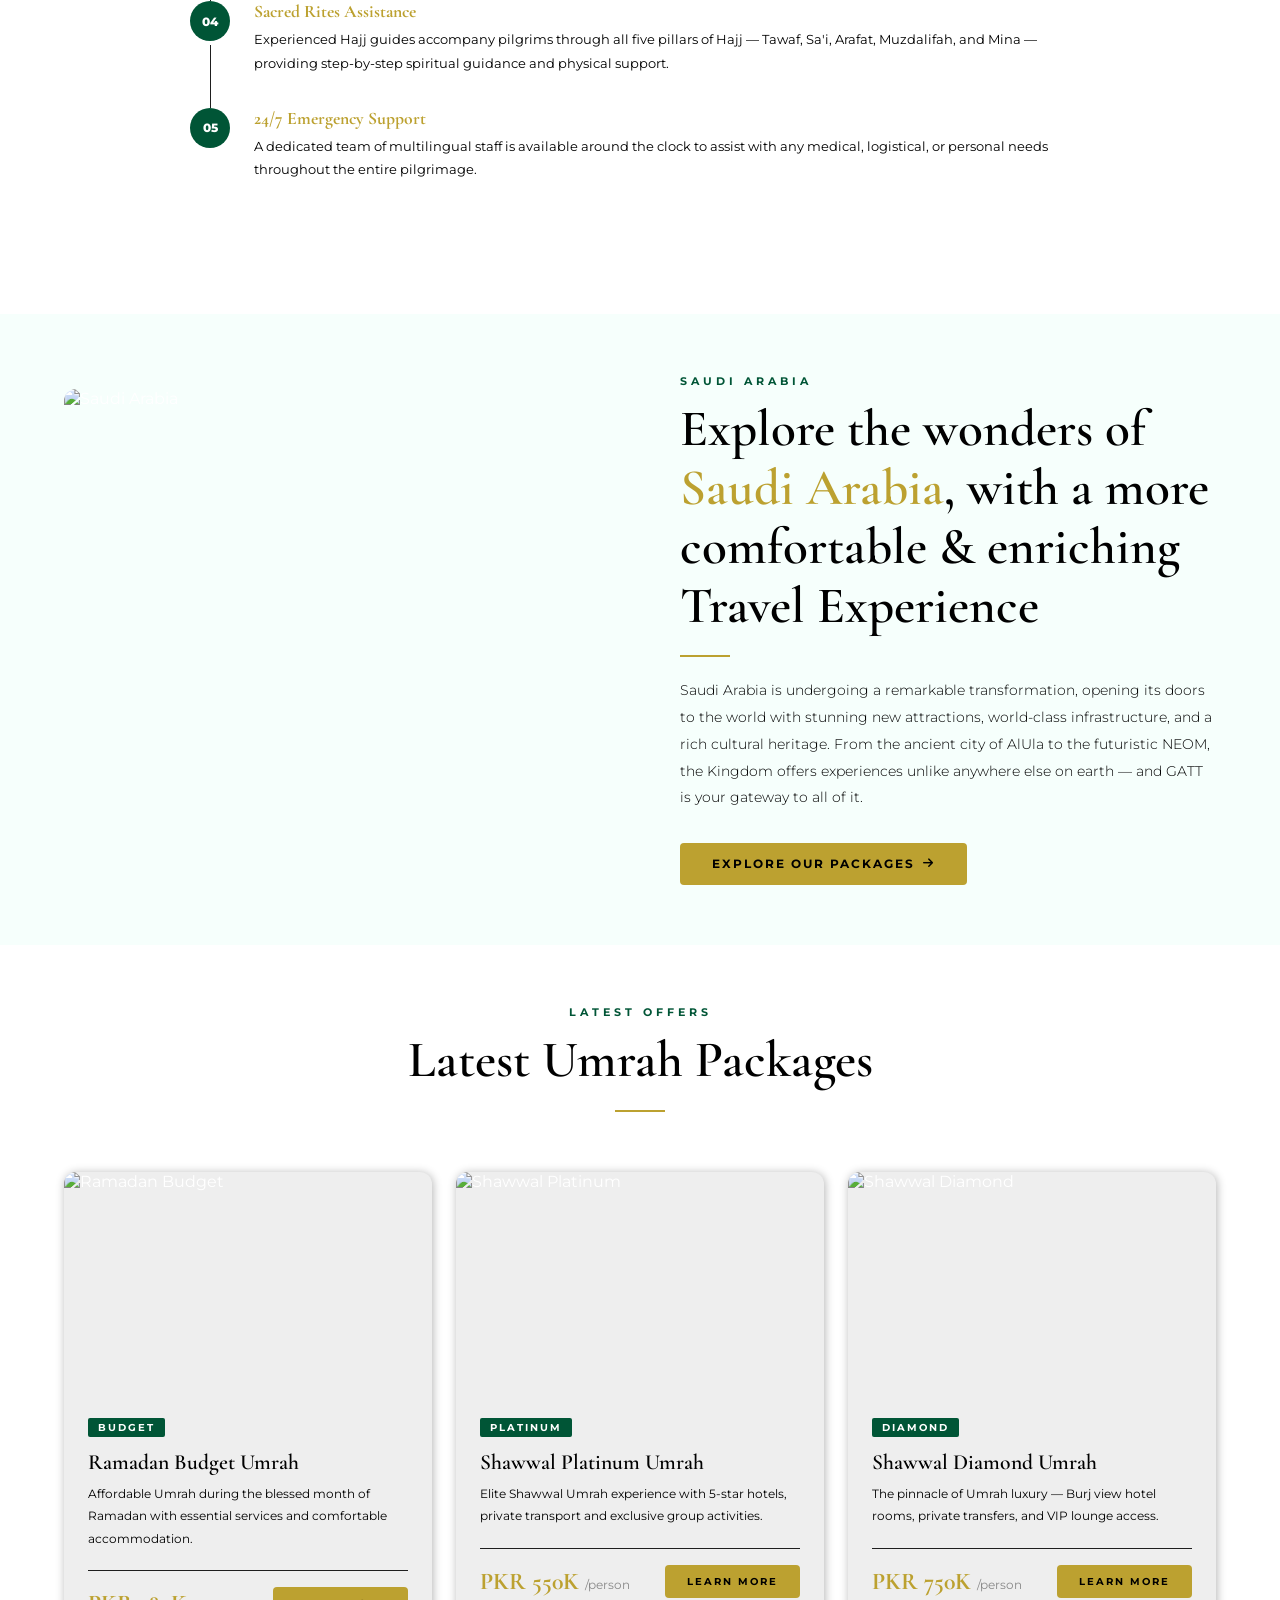
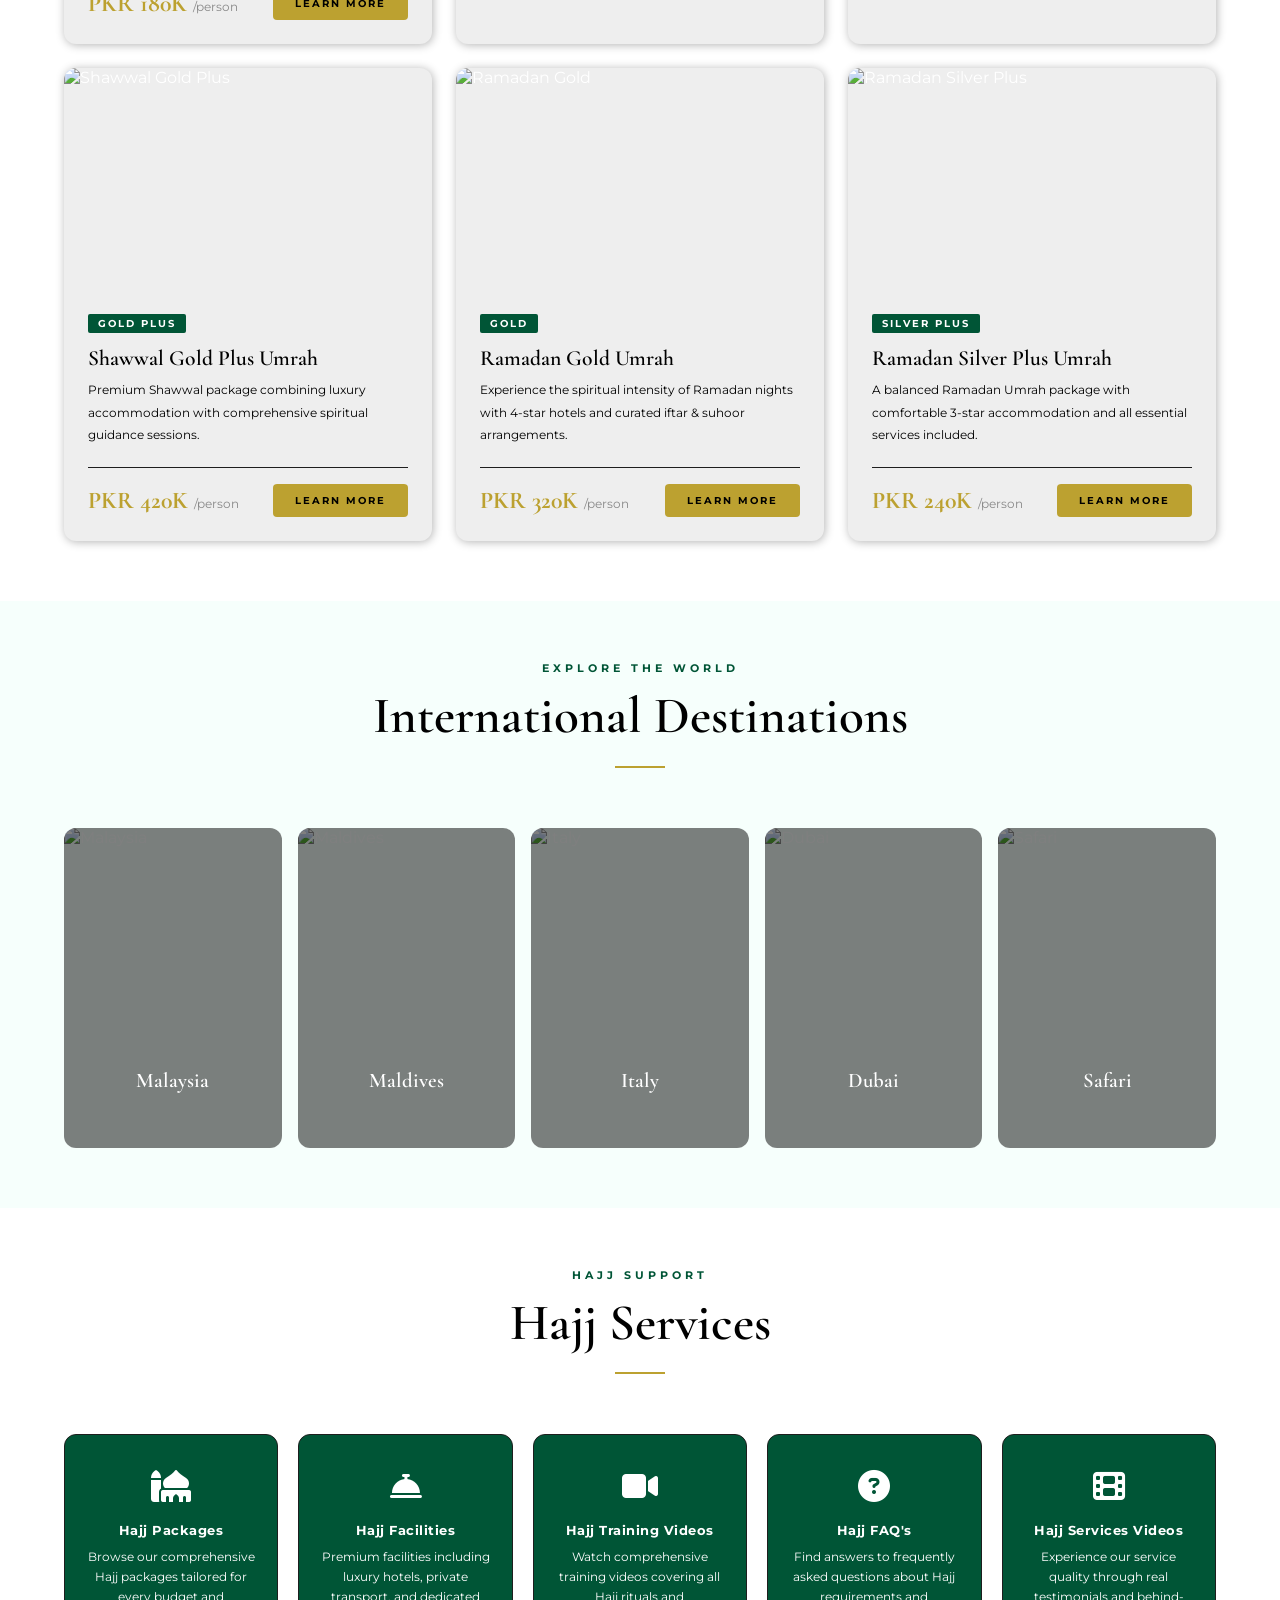
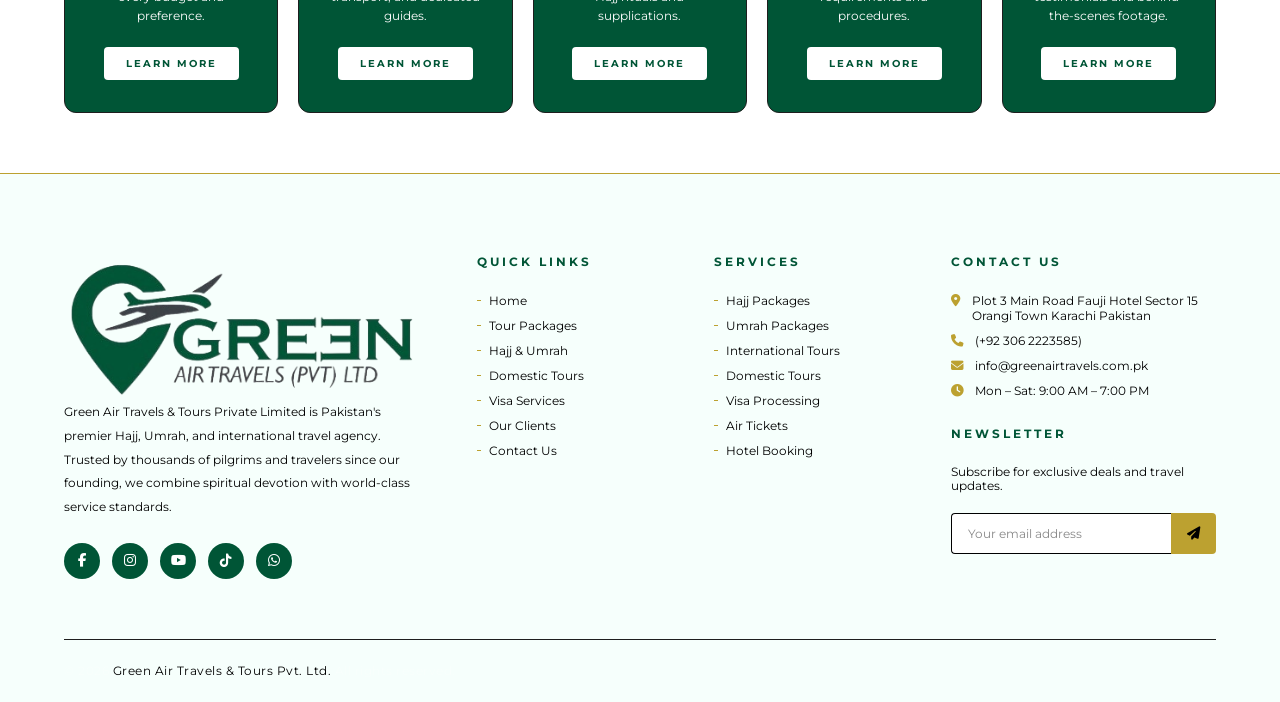
==== commit 9014059f: "Add files via upload" ====
--- a/index.html
+++ b/index.html
@@ -690,7 +690,7 @@
   <footer class="footer" id="contact">
     <div class="footer-grid">
       <div>
-        <a href="index.html" class="footer-logo"><img src="images/footer-logo.png" alt=""></a>
+        <a href="index.html" class="footer-logo"><img src="images/logo.png" alt=""></a>
         <p class="footer-about">Green Air Travels & Tours Private Limited is Pakistan's premier Hajj, Umrah, and international travel agency. Trusted by thousands of pilgrims and travelers since our founding, we combine spiritual devotion with world-class service standards.</p>
         <div class="footer-social">
           <a href="#" aria-label="Facebook"><i class="fab fa-facebook-f"></i></a>
@@ -733,7 +733,7 @@
           <li><i class="fas fa-clock"></i><span>Mon – Sat: 9:00 AM – 7:00 PM</span></li>
         </ul>
         <h4 style="margin-top:28px;">Newsletter</h4>
-        <p style="font-size:0.72rem;color:var(--text-muted);margin-bottom:12px;">Subscribe for exclusive deals and travel updates.</p>
+        <p style="font-size:0.72rem;color:black;margin-bottom:12px;">Subscribe for exclusive deals and travel updates.</p>
         <div class="newsletter-form">
           <input type="email" placeholder="Your email address" />
           <button type="button"><i class="fas fa-paper-plane"></i></button>
--- a/style.css
+++ b/style.css
@@ -74,7 +74,7 @@
        CONTACT NAVBAR
     ============================================ */
     .contact-bar {
-      background: black;
+      background: #005536;
       border-bottom: 1px solid var(--gold);
       padding: 8px 5%;
       display: flex; align-items: center;
@@ -83,7 +83,7 @@
     }
     .contact-bar .social-icons { display: flex; gap: 14px; align-items: center; }
     .contact-bar .social-icons a {
-      color: rgba(255,255,255,0.5);
+      color: white;
       font-size: 0.85rem;
       transition: var(--transition);
     }
@@ -94,10 +94,10 @@
       letter-spacing: 1px;
       color: rgba(255,255,255,0.7);
     }
-    .contact-bar .phone i { color: var(--gold); margin-right: 6px; }
+    .contact-bar .phone i { color: white; margin-right: 6px; }
     .btn-saudia {
-      background: rgb(221, 0, 147);
-      color: white;
+      background: white;
+      color: #005536;
       padding: 6px 16px;
       font-size: 0.68rem;
       font-weight: 700;
@@ -110,7 +110,7 @@
     ============================================ */
     .main-nav {
       position: sticky; top: 0;
-      background: rgba(0,0,0,0.95);
+      background: white;
       backdrop-filter: blur(20px);
       border-bottom: 1px solid var(--dark-border);
       padding: 0 5%;
@@ -122,11 +122,11 @@
       transition: var(--transition);
     }
     .main-nav.scrolled {
-      background: var(--black);
+      background: rgba(255, 255, 255, 0.596);
       box-shadow: 0 4px 30px rgba(0,0,0,0.8);
     }
     .nav-logo img {
-      height: 120px;
+      height: 70px;
       width: auto;
       object-fit: contain;
       filter: brightness(1);
@@ -152,14 +152,14 @@
       font-weight: 600;
       letter-spacing: 1.5px;
       text-transform: uppercase;
-      color: rgba(255,255,255,0.7);
+      color: black;
       padding: 24px 14px;
       display: block;
       position: relative;
       transition: var(--transition);
     }
     .nav-menu li a:hover,
-    .nav-menu li a.active { color: var(--white); }
+    .nav-menu li a.active { color: #005536; }
 
     /* Hamburger */
     .hamburger {
@@ -234,13 +234,13 @@
     /* ============================================
        SECTION UTILITIES
     ============================================ */
-    section { padding: 100px 5%; }
+    section { padding: 60px 5%; }
     .section-tag {
       font-size: 0.68rem;
       font-weight: 700;
       letter-spacing: 4px;
       text-transform: uppercase;
-      color: rgb(221, 0, 147);
+      color: #005536;
       margin-bottom: 12px;
       display: block;
     }
@@ -255,7 +255,7 @@
     .section-subtitle {
       font-size: 0.88rem;
       line-height: 1.9;
-      color: var(--text-muted);
+      color: black;
       font-weight: 300;
       max-width: 620px;
     }
@@ -295,7 +295,6 @@
       background: var(--gold);
       color: var(--black);
     }
-    .btn-gold:hover { background: var(--gold-dark); transform: translateY(-2px); }
     .btn-outline {
       background: transparent;
       color: var(--white);
@@ -307,7 +306,7 @@
     /* ============================================
        HAJJ WITH US
     ============================================ */
-    .hajj-intro { background: black; }
+    .hajj-intro { background: white; }
     .hajj-intro-inner {
       max-width: 1200px; margin: 0 auto;
       display: grid; grid-template-columns: 1fr 1fr;
@@ -371,7 +370,7 @@
     .pkg-card-body { padding: 24px; }
     .pkg-badge {
       display: inline-block;
-      background: rgb(221, 0, 147);
+      background: #005536;
       color: white;
       font-size: 0.6rem;
       font-weight: 700;
@@ -412,11 +411,11 @@
     /* ============================================
        TESTIMONIALS
     ============================================ */
-    .testimonials-section { background: black; }
+    .testimonials-section { background: #f6fffc; }
     .testimonials-slider { margin-top: 60px; }
     .testimonial-card {
       padding: 40px;
-      background: var(--dark-card);
+      background: white;
       border: 1px solid var(--dark-border);
       border-radius: var(--radius-lg);
       margin: 0 12px;
@@ -436,7 +435,7 @@
     .testimonial-text {
       font-size: 0.85rem;
       line-height: 1.9;
-      color: rgba(255,255,255,0.7);
+      color: black;
       margin-bottom: 24px;
       font-style: italic;
     }
@@ -447,8 +446,8 @@
       object-fit: cover;
       border: 2px solid var(--gold);
     }
-    .author-name { font-weight: 600; font-size: 0.88rem; color: var(--white); }
-    .author-title { font-size: 0.7rem; color: var(--text-muted); letter-spacing: 1px; }
+    .author-name { font-weight: 600; font-size: 0.88rem; color: black; }
+    .author-title { font-size: 0.7rem; color: #005536; letter-spacing: 1px; }
 
     /* ============================================
        ABOUT US
@@ -516,7 +515,7 @@
     /* ============================================
        GALLERY
     ============================================ */
-    .gallery-section { background: black; padding: 80px 0; }
+    .gallery-section { background: #f6fffc; padding: 80px 0; }
     .gallery-section .section-header { padding: 0 5%; margin-bottom: 50px; }
     .gallery-slide {
       padding: 0 8px;
@@ -585,7 +584,7 @@
     /* ============================================
        SERVICES SECTION
     ============================================ */
-    .services-section { background: black; }
+    .services-section { background: #f6fffc; }
     .services-grid {
       display: grid;
       grid-template-columns: repeat(4, 1fr);
@@ -593,11 +592,11 @@
       margin-top: 60px;
     }
     .service-card {
-      background: var(--dark-card);
-      border: 1px solid var(--dark-border);
+      background: white;
       border-radius: var(--radius-lg);
       overflow: hidden;
       transition: var(--transition);
+      box-shadow: 1px 1px 10px gainsboro;
       position: relative;
     }
     .service-card:hover {
@@ -617,7 +616,7 @@
     .service-card-body { padding: 20px; }
     .service-icon {
       width: 40px; height: 40px;
-      background: rgba(188,161,48,0.1);
+      background: white;
       border: 1px solid var(--gold);
       border-radius: 50%;
       display: flex; align-items: center; justify-content: center;
@@ -627,13 +626,13 @@
     .service-title {
       font-size: 0.85rem;
       font-weight: 700;
-      color: var(--white);
+      color: black;
       margin-bottom: 6px;
       letter-spacing: 0.5px;
     }
     .service-desc {
       font-size: 0.72rem;
-      color: var(--text-muted);
+      color: black;
       line-height: 1.7;
     }
 
@@ -646,8 +645,7 @@
         color: black;
     }
     .hajj-highlight {
-      background: var(--dark-card);
-      border-left: 3px solid var(--gold);
+      background: #005536;
       padding: 24px 28px;
       border-radius: 0 var(--radius) var(--radius) 0;
       margin: 24px 0;
@@ -673,8 +671,8 @@
     .timeline-item:last-child::before { display: none; }
     .timeline-num {
       width: 40px; height: 40px; flex-shrink: 0;
-      background: var(--gold);
-      color: var(--black);
+      background: #005536;
+      color: white;
       border-radius: 50%;
       display: flex; align-items: center; justify-content: center;
       font-size: 0.75rem; font-weight: 800;
@@ -730,7 +728,7 @@
     /* ============================================
        SAUDIA EXPERIENCE
     ============================================ */
-    .saudia-section { background: var(--black); }
+    .saudia-section { background: #f6fffc; }
     .saudia-inner {
       max-width: 1200px; margin: 0 auto;
       display: grid; grid-template-columns: 1fr 1fr;
@@ -759,7 +757,7 @@
     /* ============================================
        INTERNATIONAL TOURS
     ============================================ */
-    .intl-tours { background: var(--black); }
+    .intl-tours { background: #f6fffc; }
     .tours-grid {
       display: grid;
       grid-template-columns: repeat(5, 1fr);
@@ -817,7 +815,7 @@
        HAJJ SERVICES
     ============================================ */
     .hajj-services { background: white; }
-    .hajj-services .section-title{
+    .section-title{
         color: #000;
     }
     .hajj-services-grid {
@@ -827,7 +825,7 @@
       margin-top: 60px;
     }
     .hservice-card {
-      background: var(--dark-card);
+      background: #005536;
       border: 1px solid var(--dark-border);
       border-radius: var(--radius-lg);
       padding: 32px 20px;
@@ -841,7 +839,7 @@
     }
     .hservice-icon {
       font-size: 2rem;
-      color: var(--gold);
+      color: white;
       margin-bottom: 16px;
     }
     .hservice-title {
@@ -853,17 +851,22 @@
     }
     .hservice-desc {
       font-size: 0.72rem;
-      color: var(--text-muted);
+      color: white;
       line-height: 1.7;
       margin-bottom: 20px;
     }
+    .hservice-card .btn-sm{
+      background-color: white;
+      color: #005536;
+      border: none;
+    }
 
     /* ============================================
        FOOTER
     ============================================ */
     .footer {
-      background: black;
-      border-top: 1px solid var(--dark-border);
+      background: #f6fffc;
+      border-top: 1px solid var(--gold);
       padding: 80px 5% 0;
     }
     .footer-grid {
@@ -892,16 +895,16 @@
     .footer-about {
       font-size: 0.78rem;
       line-height: 1.9;
-      color: var(--text-muted);
+      color: black;
       margin-bottom: 24px;
     }
     .footer-social { display: flex; gap: 12px; }
     .footer-social a {
       width: 36px; height: 36px;
-      background: var(--dark-border);
+      background: #005536;
       border-radius: 50%;
       display: flex; align-items: center; justify-content: center;
-      color: rgba(255,255,255,0.5);
+      color: rgba(255,255,255);
       font-size: 0.85rem;
       transition: var(--transition);
     }
@@ -911,13 +914,13 @@
       font-weight: 700;
       letter-spacing: 3px;
       text-transform: uppercase;
-      color: var(--gold);
+      color: #005536;
       margin-bottom: 24px;
     }
     .footer-col ul li { margin-bottom: 10px; }
     .footer-col ul li a {
       font-size: 0.78rem;
-      color: var(--text-muted);
+      color: black;
       transition: var(--transition);
       display: flex; align-items: center; gap: 8px;
     }
@@ -930,7 +933,7 @@
     .footer-contact li {
       display: flex; gap: 12px;
       font-size: 0.78rem;
-      color: var(--text-muted);
+      color: black;
       margin-bottom: 14px;
       align-items: flex-start;
     }
@@ -938,11 +941,13 @@
     .newsletter-form { display: flex; gap: 0; margin-top: 20px; }
     .newsletter-form input {
       flex: 1;
-      background: var(--dark-border);
+      background: white;
       border: 1px solid rgba(255,255,255,0.1);
       border-right: none;
       padding: 12px 16px;
-      color: var(--white);
+      color: black;
+      border: 1px solid black;
+      border-right: none;
       font-family: var(--font-body);
       font-size: 0.75rem;
       border-radius: var(--radius) 0 0 var(--radius);
@@ -969,7 +974,7 @@
       color: rgba(255,255,255,0.3);
       letter-spacing: 0.5px;
     }
-    .footer-bottom span { color: var(--gold); }
+    .footer-bottom span { color: black; }
 
     /* ============================================
        FLOATING BUTTONS
@@ -978,8 +983,8 @@
       position: fixed;
       bottom: 90px; right: 24px;
       width: 44px; height: 44px;
-      background: var(--gold);
-      color: var(--black);
+      background: #005536;
+      color: white;
       border: none;
       border-radius: 50%;
       display: flex; align-items: center; justify-content: center;
@@ -1050,7 +1055,7 @@
     }
 
     @media (max-width: 768px) {
-      section { padding: 70px 5%; }
+      section { padding: 40px 5%; }
       .nav-menu { display: none; }
       .hamburger { display: flex; }
       .hajj-intro-inner { grid-template-columns: 1fr; gap: 40px; }
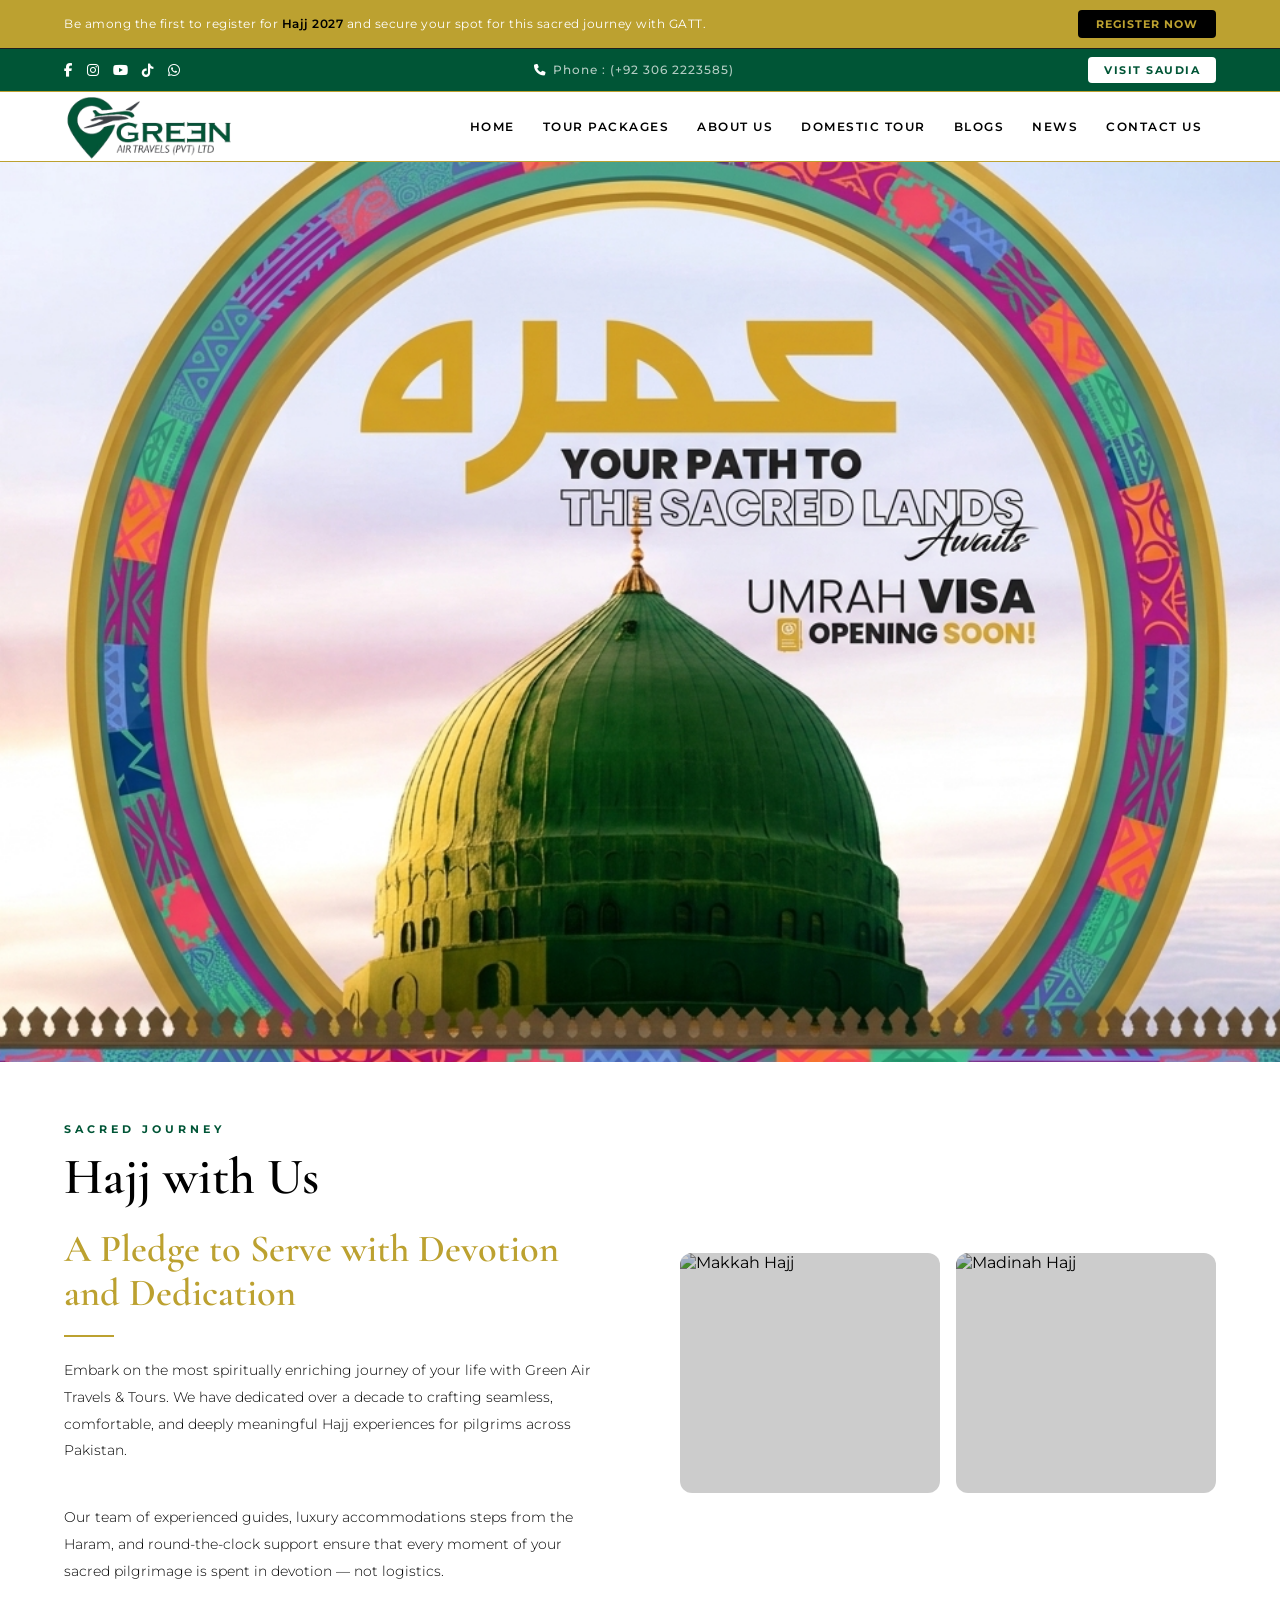
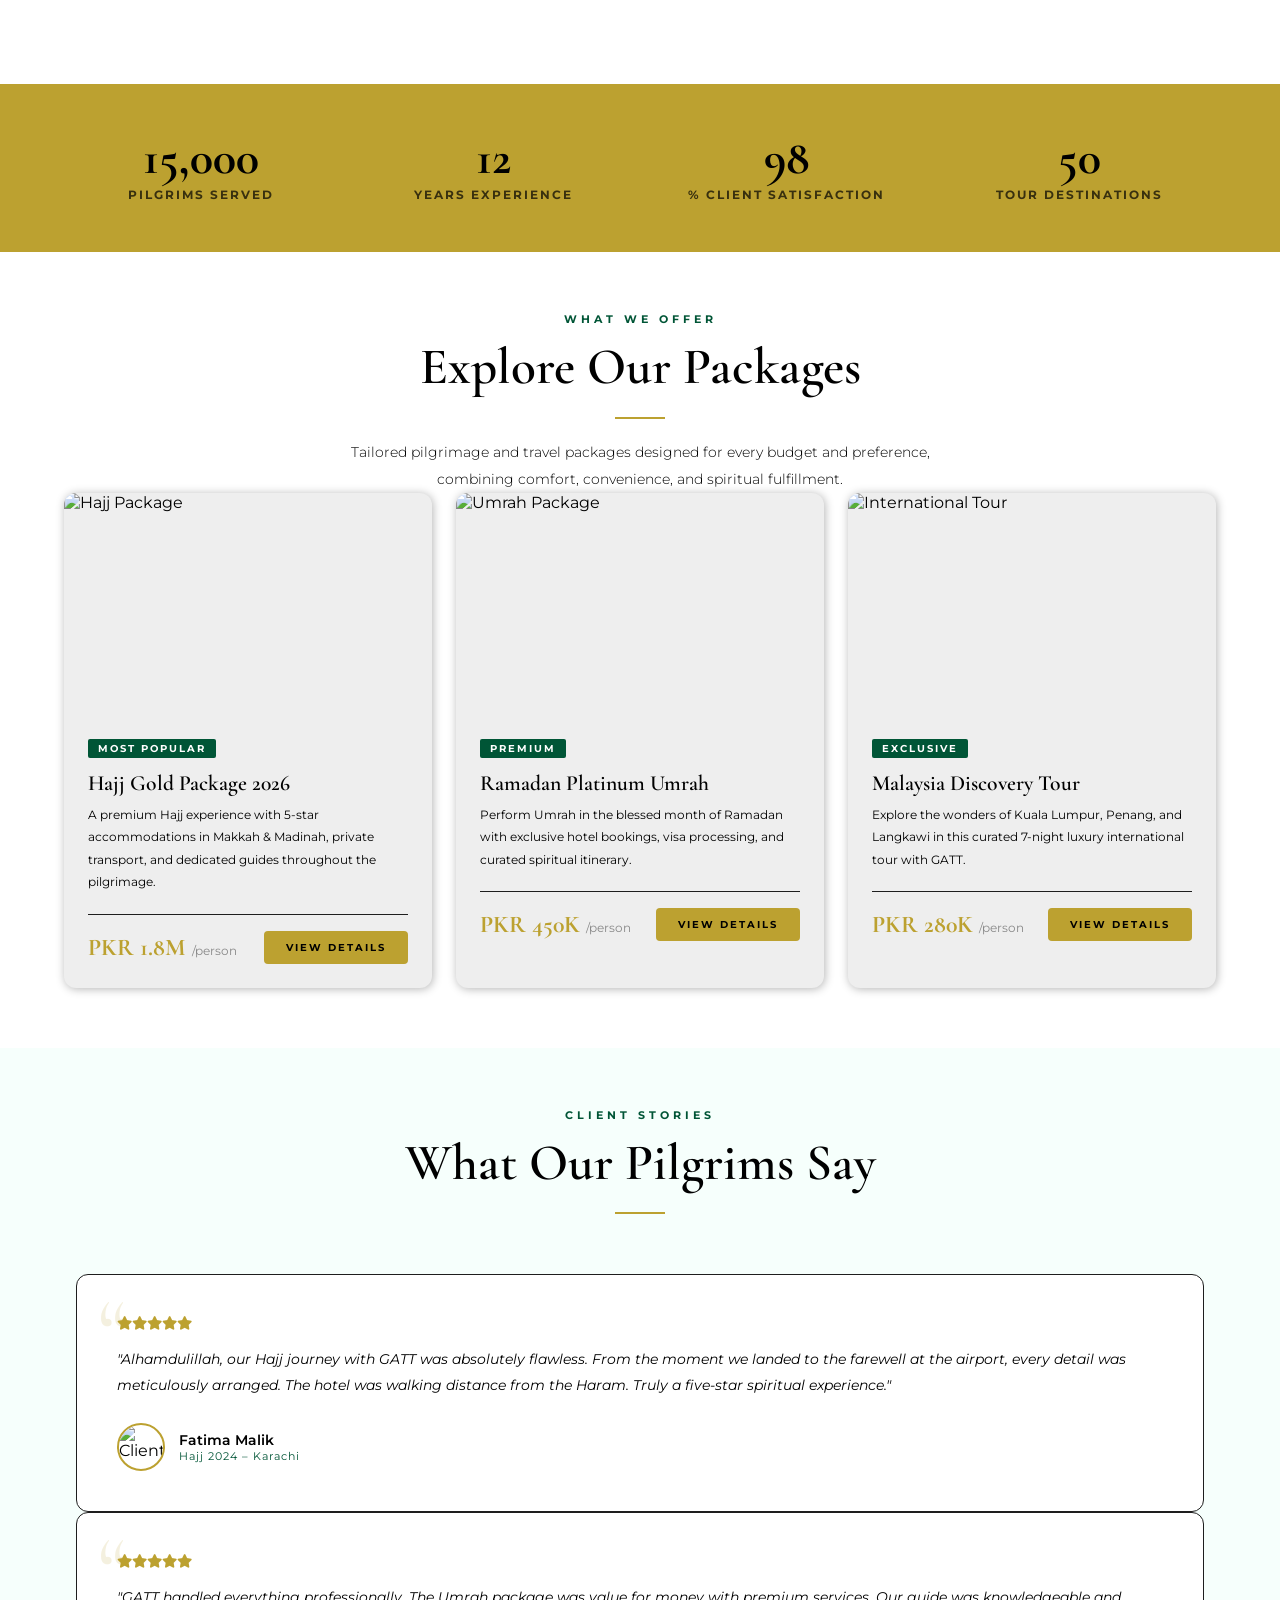
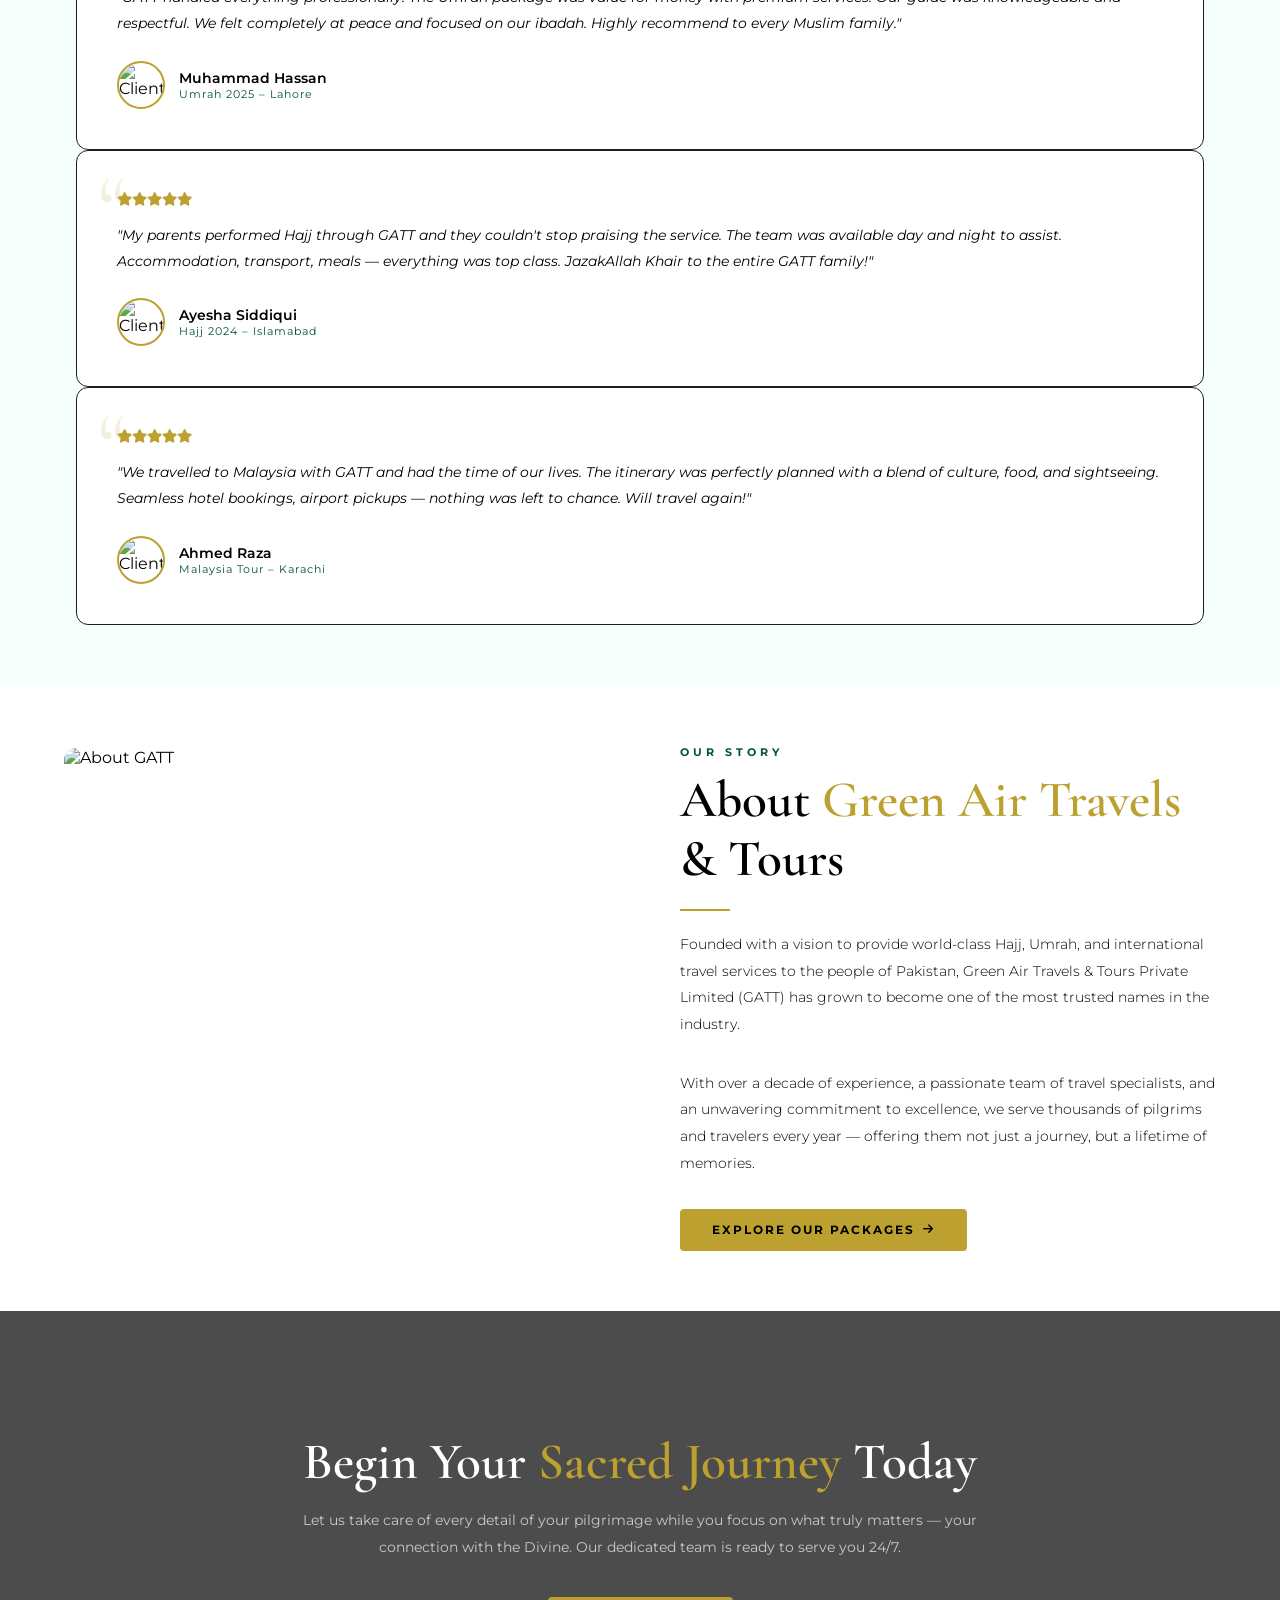
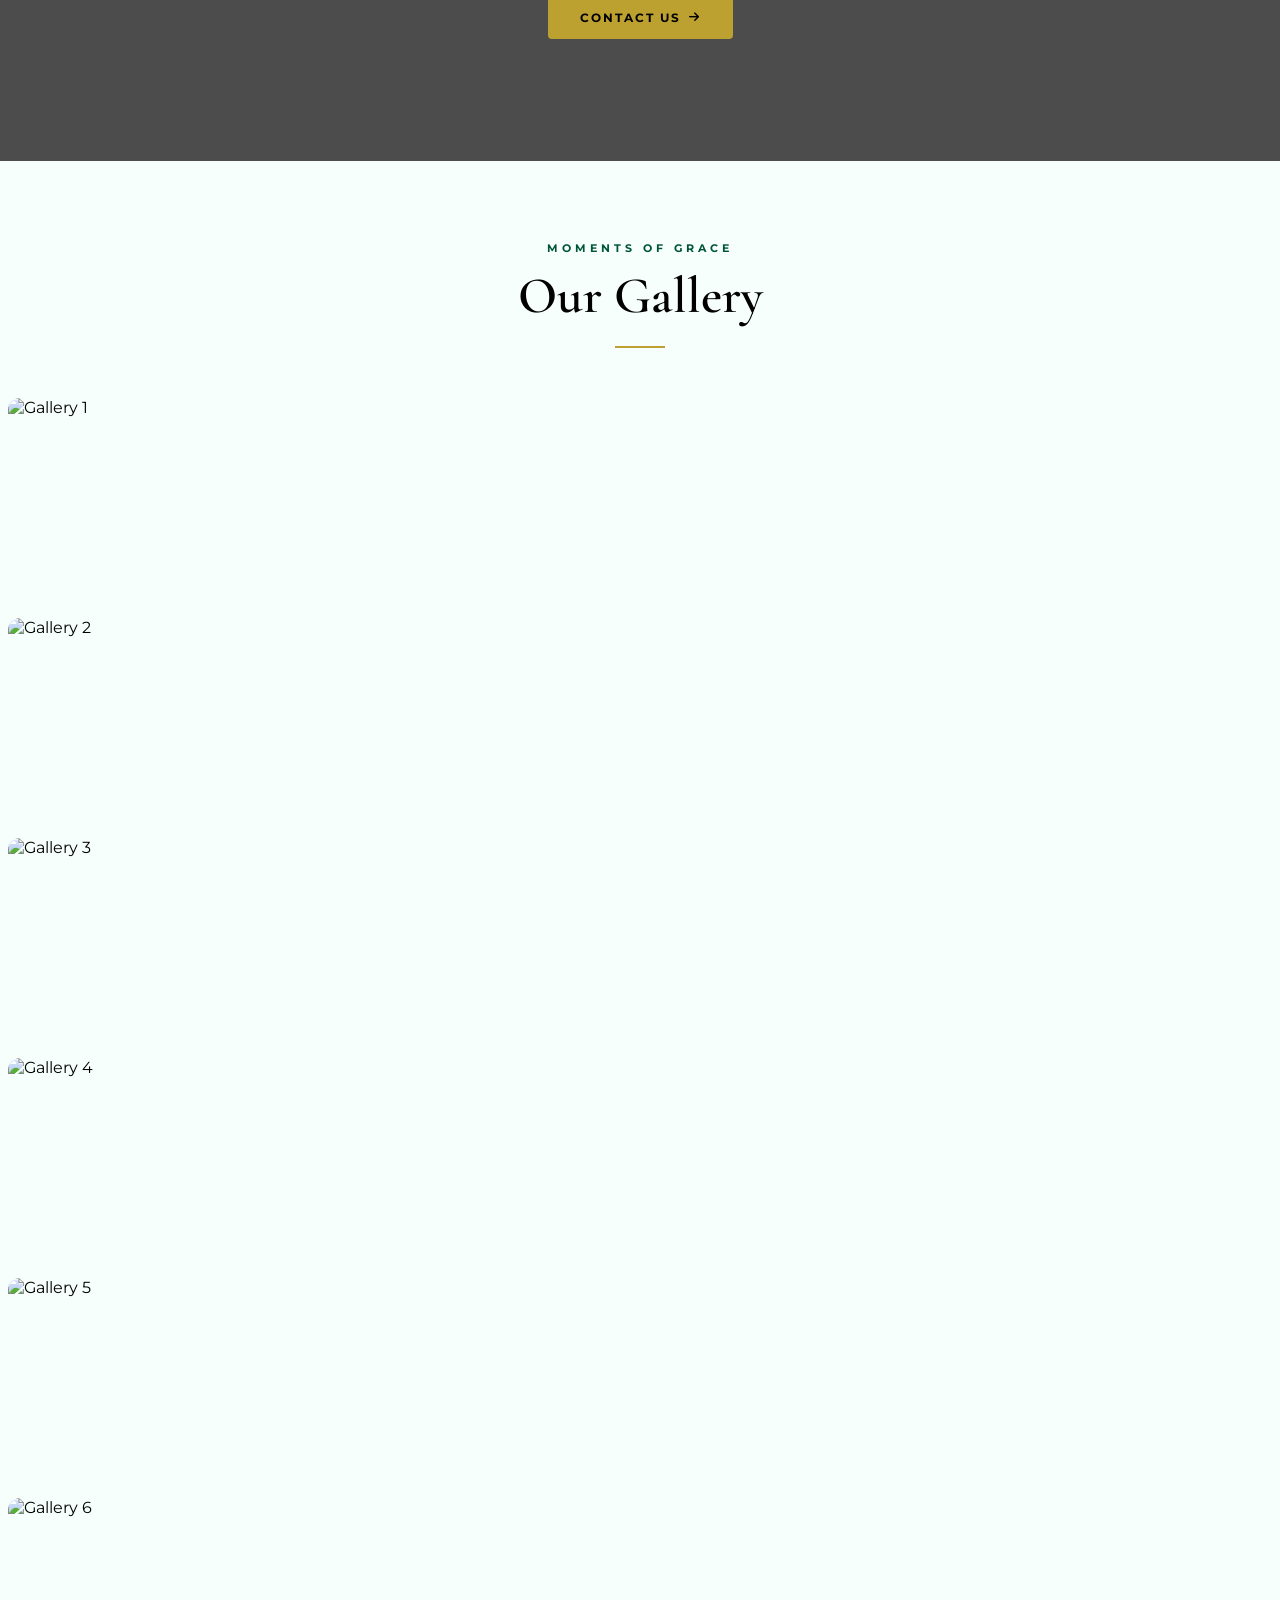
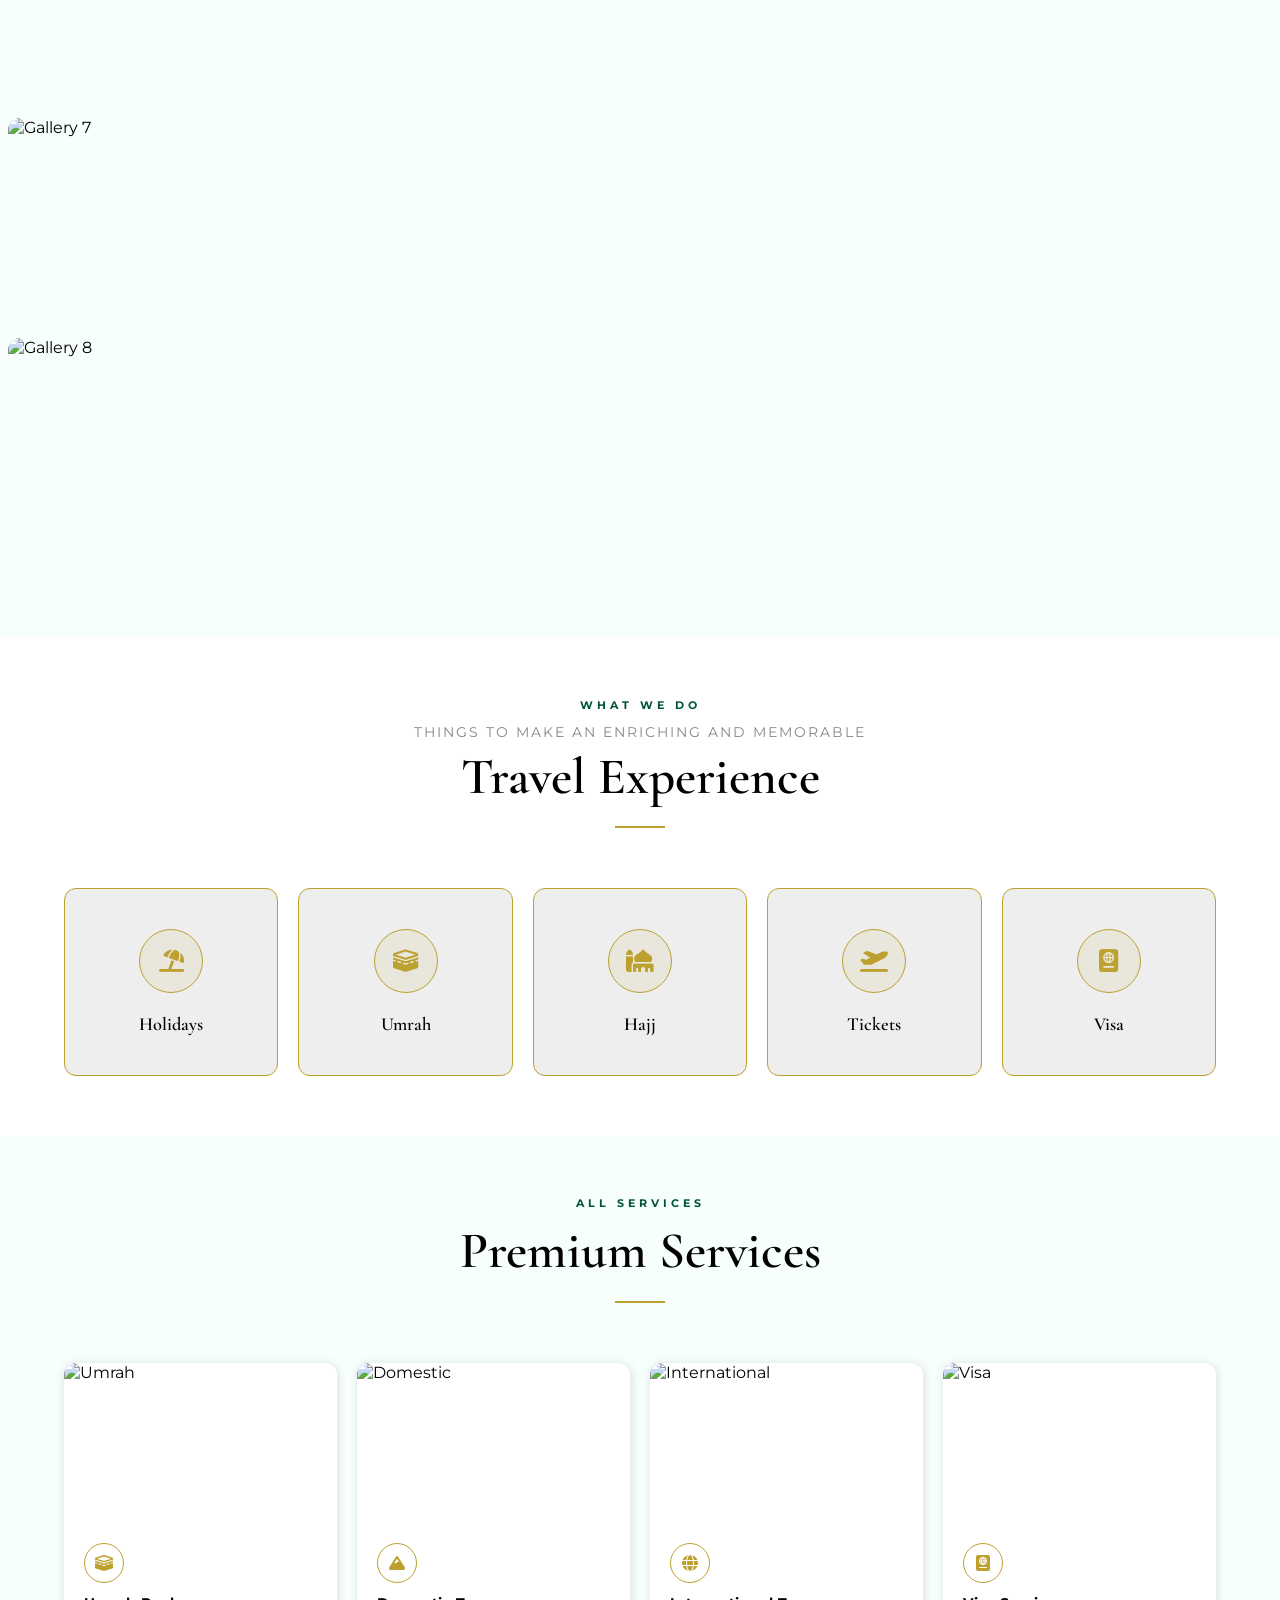
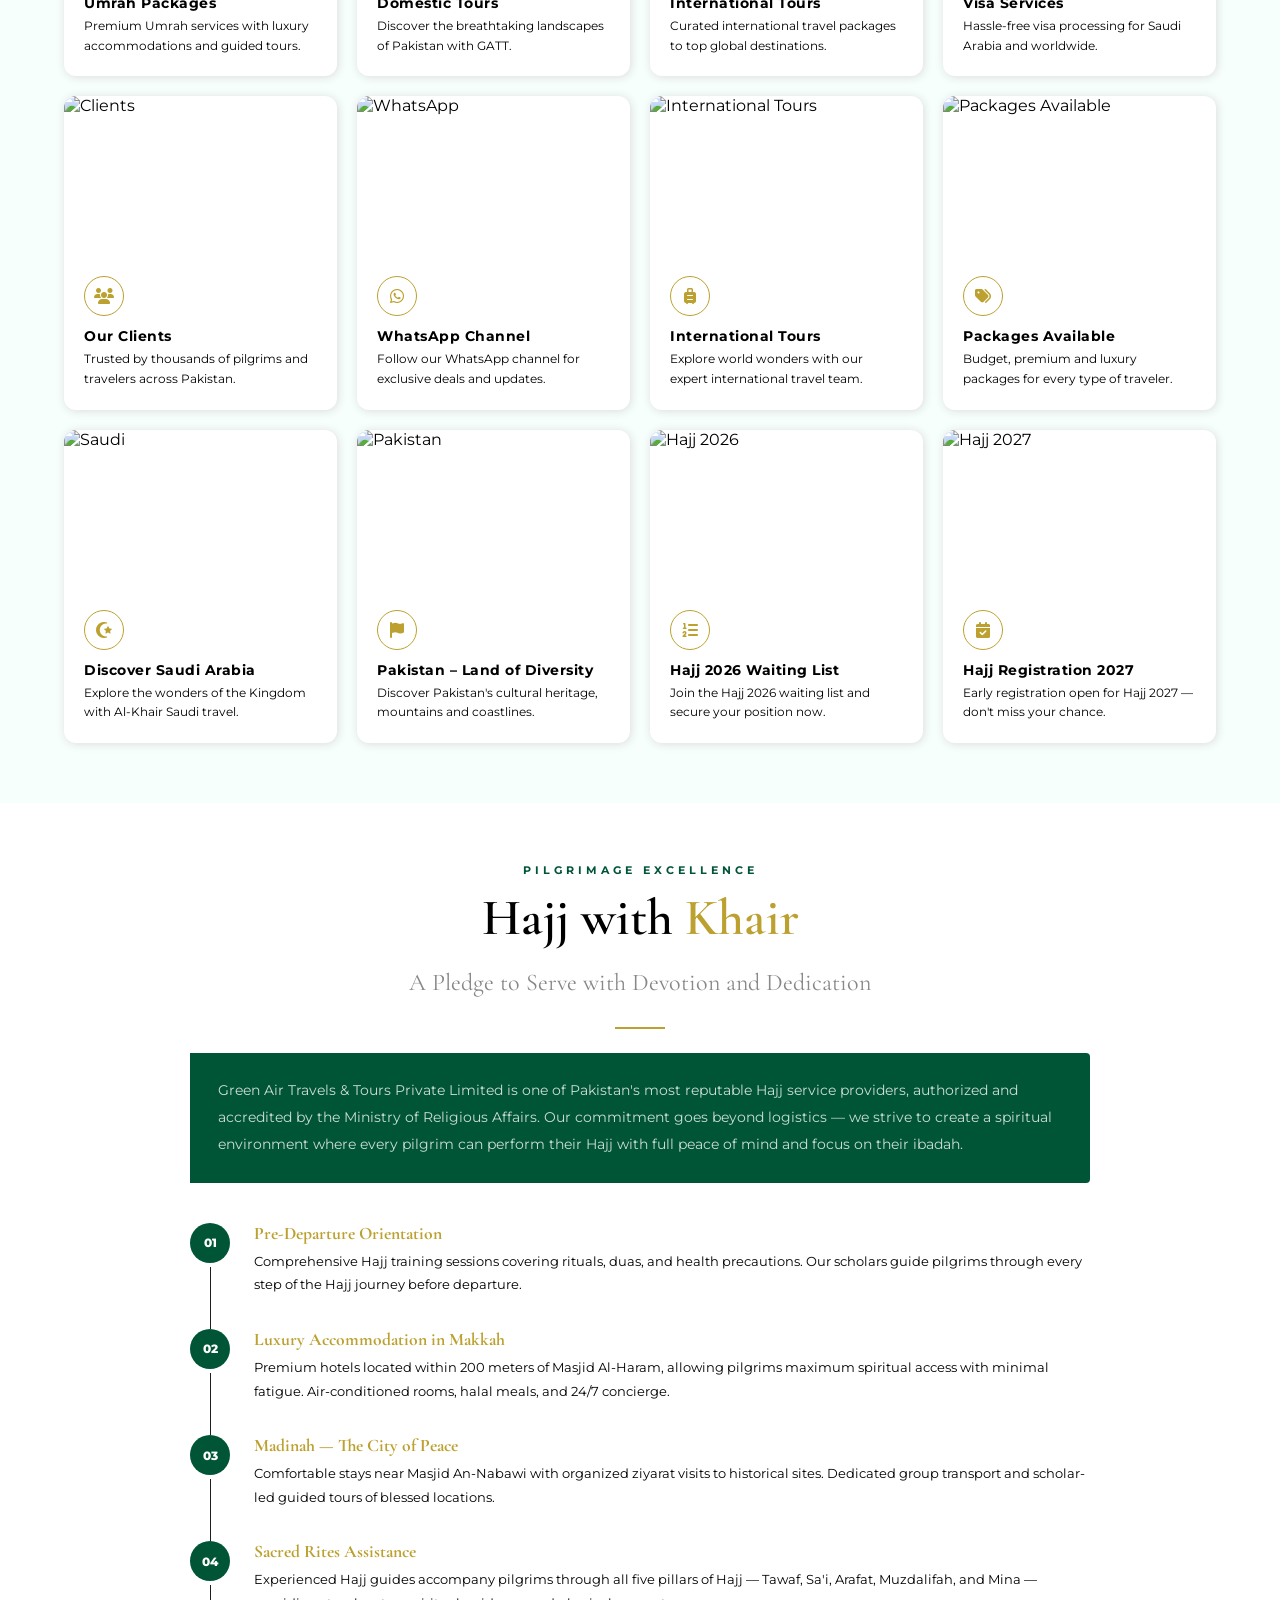
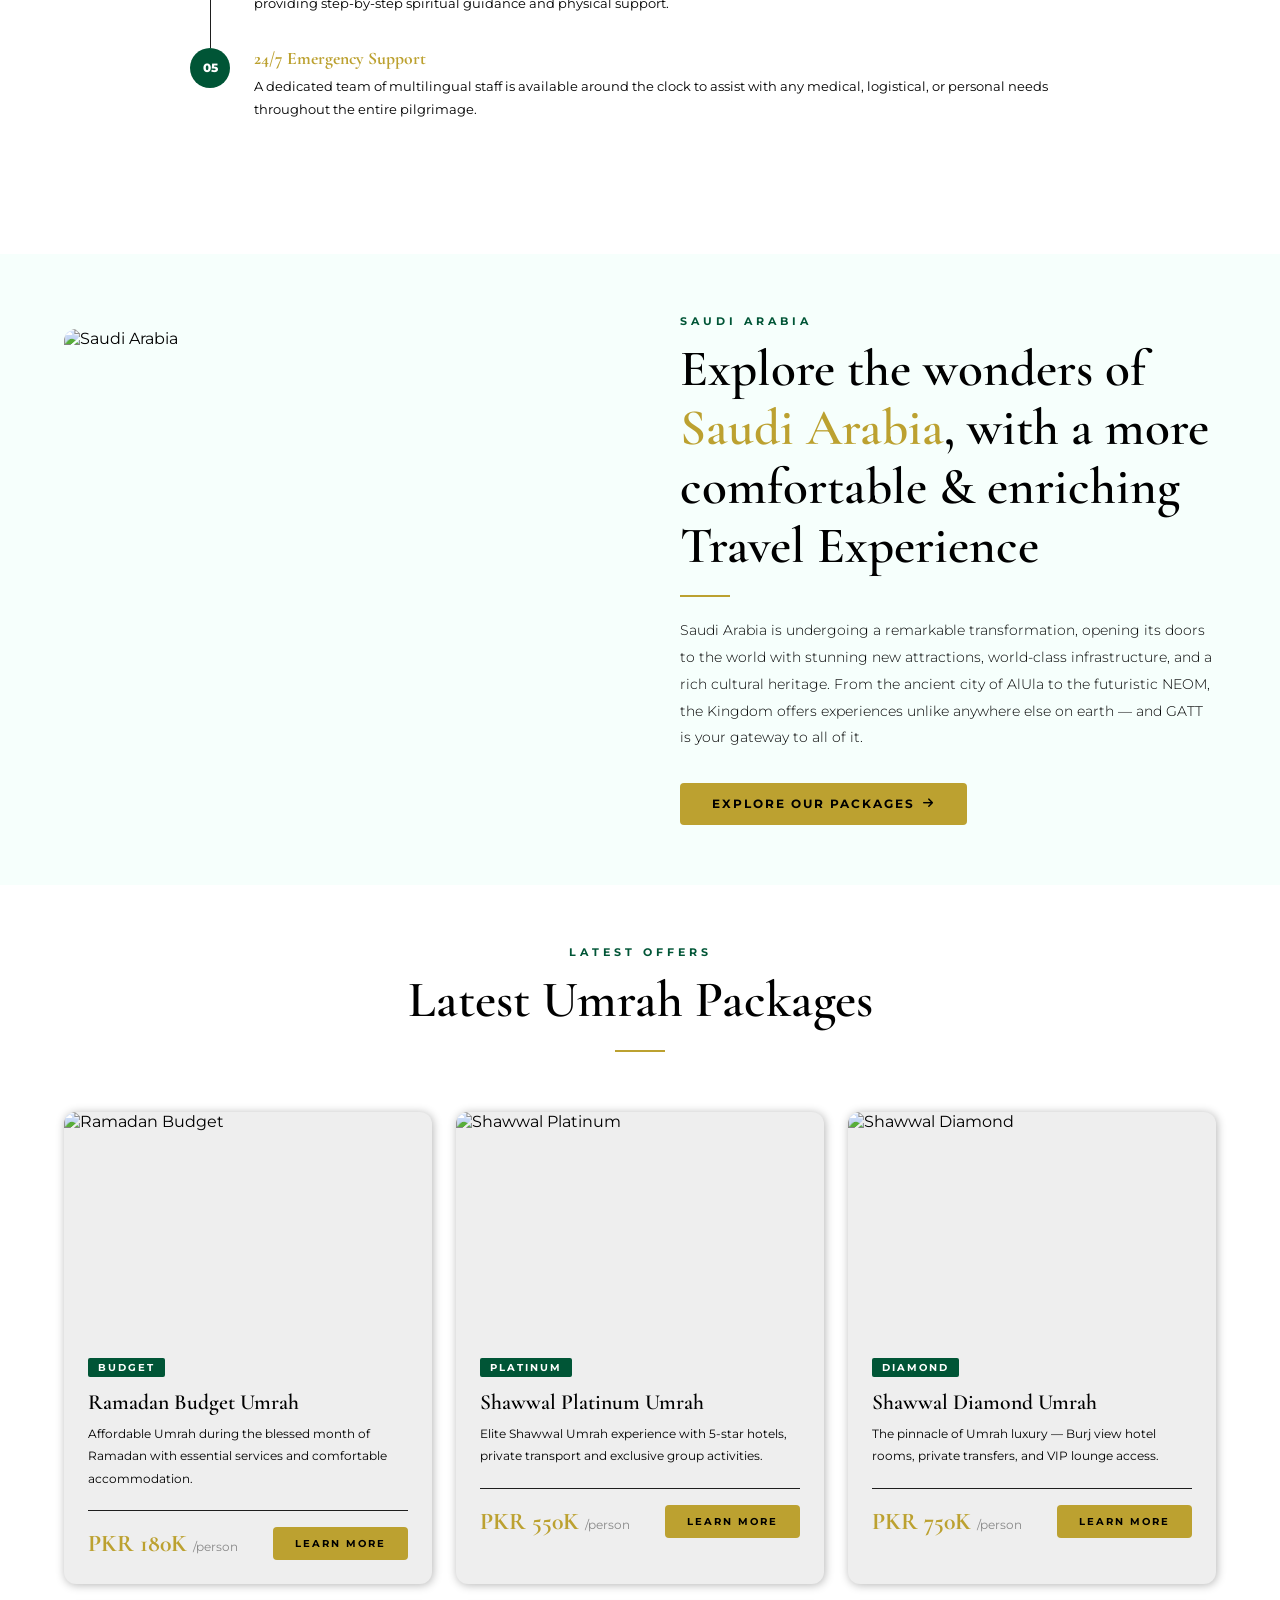
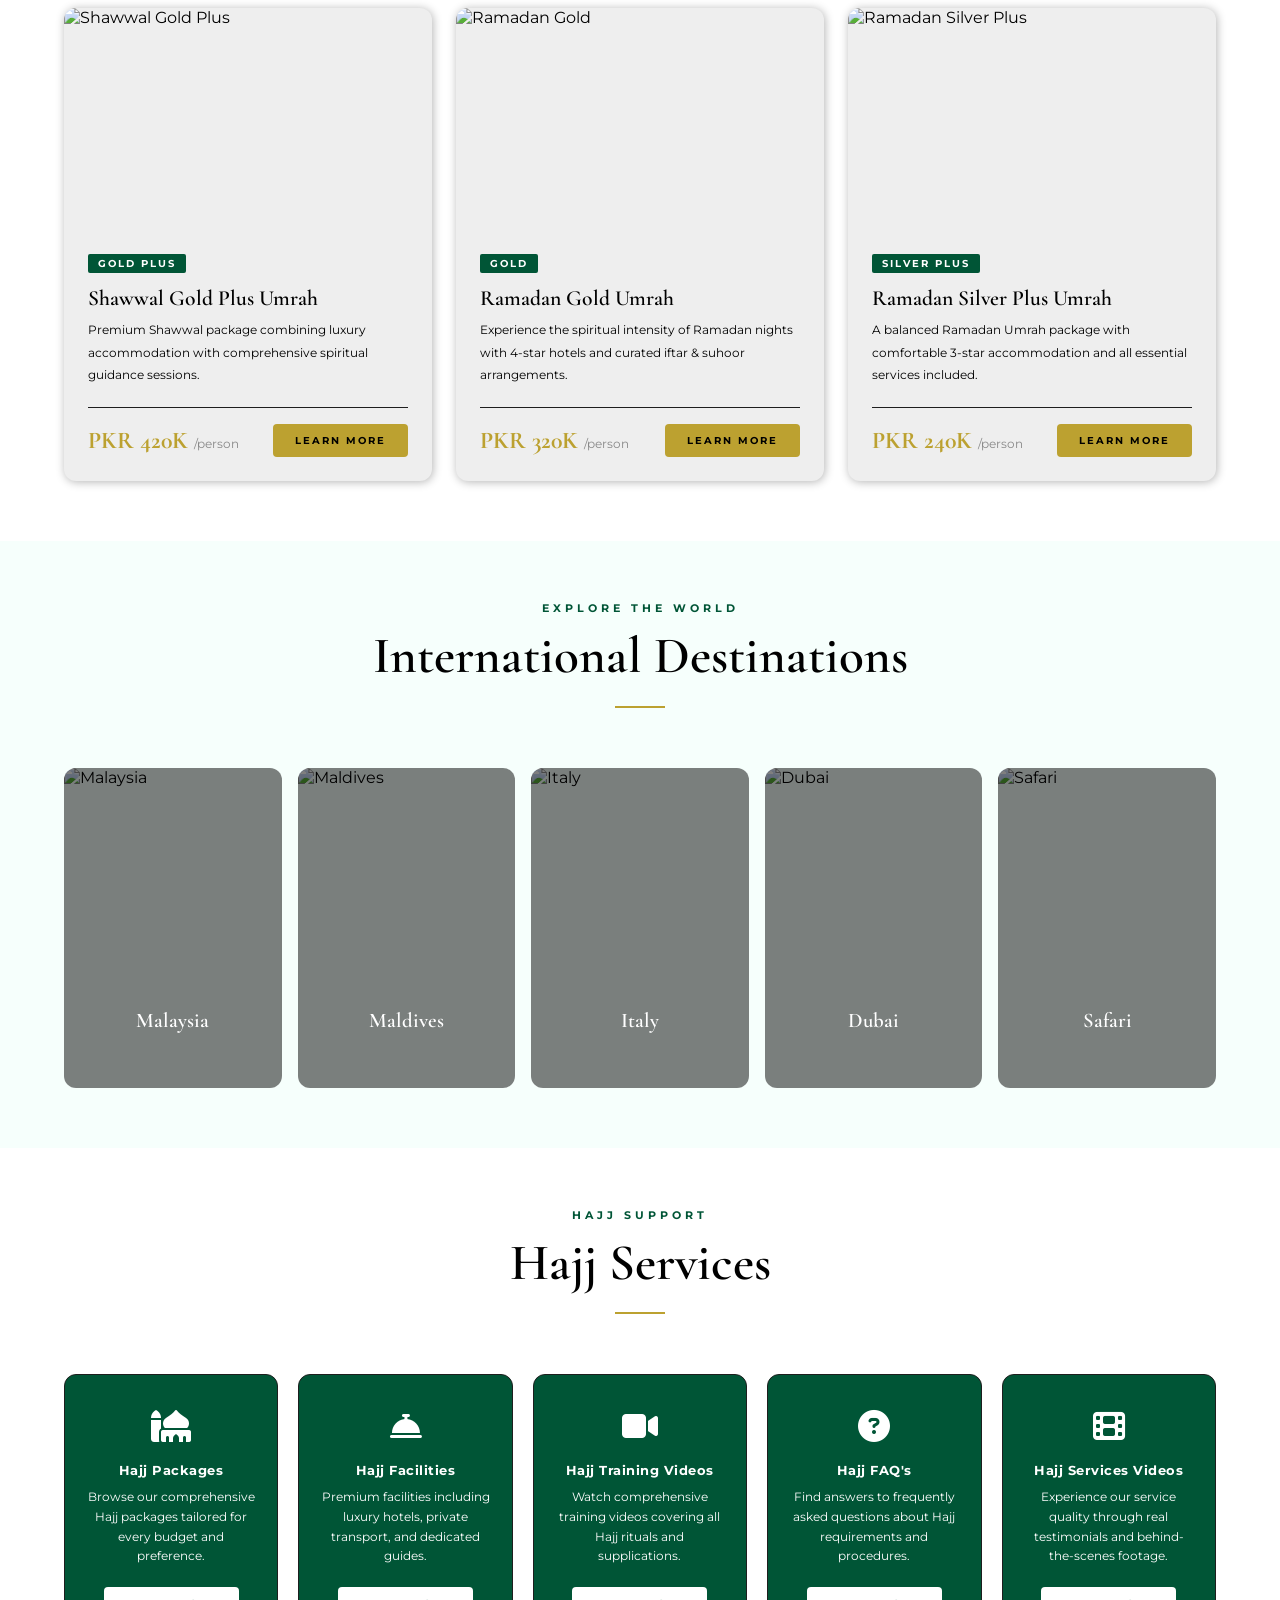
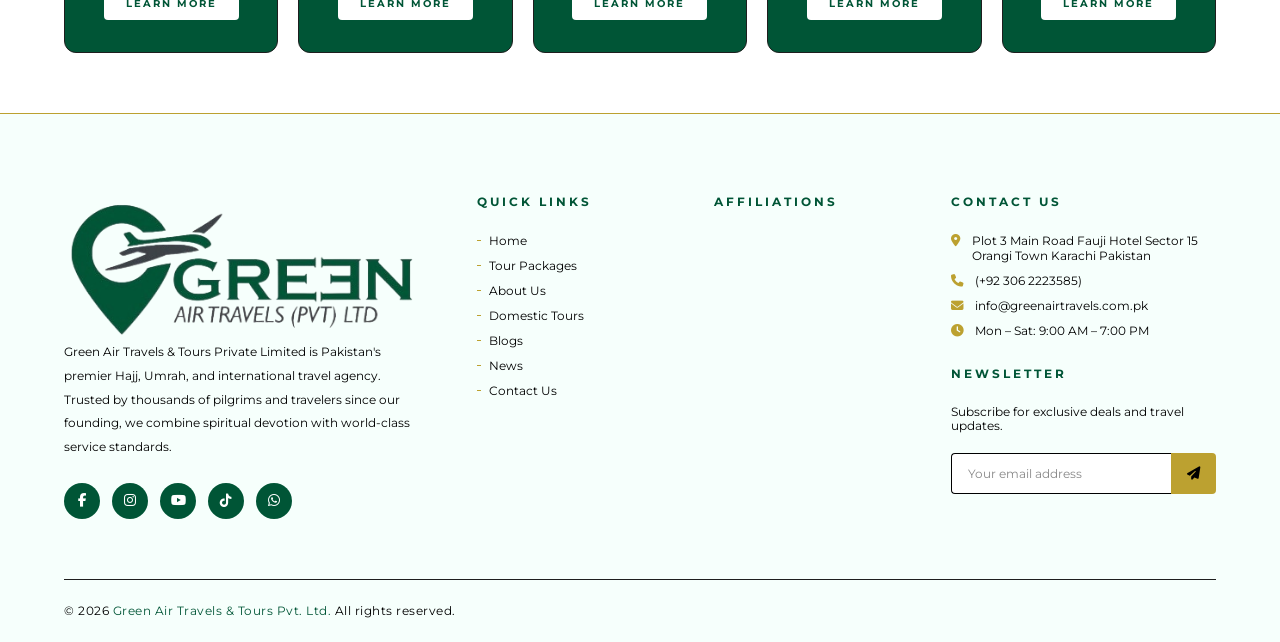
==== commit 5dfa4bc4: "Add files via upload" ====
--- a/index.html
+++ b/index.html
@@ -52,30 +52,30 @@
        MAIN NAVBAR
   ========================================== -->
   <nav class="main-nav" id="mainNav">
-    <a href="#" class="nav-logo">
+    <a href="index.html" class="nav-logo">
       <img src="images/logo.png" alt="">
     </a>
     <ul class="nav-menu" id="navMenu">
-      <li><a href="#" class="active">Home</a></li>
-      <li><a href="#packages">Tour Packages</a></li>
-      <li><a href="#hajj">Hajj & Umrah</a></li>
-      <li><a href="#domestic">Domestic Tour</a></li>
-      <li><a href="#visa">Visa</a></li>
-      <li><a href="#clients">Our Clients</a></li>
-      <li><a href="#contact">Contact Us</a></li>
+      <li><a href="index.html" class="active">Home</a></li>
+      <li><a href="tour-packages.html">Tour Packages</a></li>
+      <li><a href="about.html">About Us</a></li>
+      <li><a href="domestic-tour.html">Domestic Tour</a></li>
+      <li><a href="blog.html">Blogs</a></li>
+      <li><a href="news.html">News</a></li>
+      <li><a href="contact.html">Contact Us</a></li>
     </ul>
     <div class="hamburger" id="hamburger">
       <span></span><span></span><span></span>
     </div>
   </nav>
   <ul class="mobile-menu" id="mobileMenu">
-    <li><a href="#">Home</a></li>
-    <li><a href="#packages">Tour Packages</a></li>
-    <li><a href="#hajj">Hajj & Umrah</a></li>
-    <li><a href="#domestic">Domestic Tour</a></li>
-    <li><a href="#visa">Visa</a></li>
-    <li><a href="#clients">Our Clients</a></li>
-    <li><a href="#contact">Contact Us</a></li>
+    <li><a href="index.html">Home</a></li>
+    <li><a href="tour-packages.html">Tour Packages</a></li>
+    <li><a href="about.html">About Us</a></li>
+    <li><a href="domestic-tour.html">Domestic Tour</a></li>
+    <li><a href="blog.html">Blogs</a></li>
+    <li><a href="news.html">News</a></li>
+    <li><a href="contact.html">Contact Us</a></li>
   </ul>
 
   <!-- ==========================================
@@ -703,18 +703,18 @@
       <div class="footer-col">
         <h4>Quick Links</h4>
         <ul>
-          <li><a href="#">Home</a></li>
-          <li><a href="#packages">Tour Packages</a></li>
-          <li><a href="#hajj">Hajj & Umrah</a></li>
-          <li><a href="#domestic">Domestic Tours</a></li>
-          <li><a href="#visa">Visa Services</a></li>
-          <li><a href="#clients">Our Clients</a></li>
-          <li><a href="#contact">Contact Us</a></li>
+          <li><a href="index.html">Home</a></li>
+          <li><a href="tour-packages.html">Tour Packages</a></li>
+          <li><a href="about.html">About Us</a></li>
+          <li><a href="domestic-tour.html">Domestic Tours</a></li>
+          <li><a href="blog.html">Blogs</a></li>
+          <li><a href="news.html">News</a></li>
+          <li><a href="contact.html">Contact Us</a></li>
         </ul>
       </div>
       <div class="footer-col">
-        <h4>Services</h4>
-        <ul>
+        <h4>Affiliations</h4>
+        <!-- <ul>
           <li><a href="#">Hajj Packages</a></li>
           <li><a href="#">Umrah Packages</a></li>
           <li><a href="#">International Tours</a></li>
@@ -722,7 +722,8 @@
           <li><a href="#">Visa Processing</a></li>
           <li><a href="#">Air Tickets</a></li>
           <li><a href="#">Hotel Booking</a></li>
-        </ul>
+        </ul> -->
+        <img src="https://blisstravels.com.pk/wp-content/uploads/2024/03/Travel-Certifications.png" alt="">
       </div>
       <div class="footer-col">
         <h4>Contact Us</h4>
--- a/style.css
+++ b/style.css
@@ -26,8 +26,6 @@
 
     body {
       font-family: var(--font-body);
-      background: var(--black);
-      color: var(--white);
       overflow-x: hidden;
       cursor: default;
     }
@@ -344,6 +342,8 @@
       grid-template-columns: repeat(3, 1fr);
       gap: 24px;
       margin-top: 60px;
+      max-width: 1200px;
+      margin: 0 auto;
     }
     .pkg-card {
       background: #eee;
@@ -971,10 +971,10 @@
     }
     .footer-bottom p {
       font-size: 0.72rem;
-      color: rgba(255,255,255,0.3);
+      color: black;
       letter-spacing: 0.5px;
     }
-    .footer-bottom span { color: black; }
+    .footer-bottom span { color: #005536; }
 
     /* ============================================
        FLOATING BUTTONS
@@ -1086,4 +1086,461 @@
       .slick-prev, .slick-next{
         display: none !important;
       }
-    }+    }
+
+
+/* Tour Packages */
+.tour-packages-hero{
+  width: 100%;
+  min-height: 450px;
+  
+  background-position: center;
+  background-size: cover;
+  background-repeat: no-repeat;
+  display: flex;
+  align-items: center;
+  justify-content: center;
+  position: relative;
+  padding: 20px;
+}
+
+.tour-packages-overlay{
+  width: 100%;
+  height: 100%;
+  background: rgba(0,0,0,0.55);
+  position: absolute;
+  top: 0;
+  left: 0;
+  display: flex;
+  flex-direction: column;
+  align-items: center;
+  justify-content: center;
+  text-align: center;
+  padding: 20px;
+}
+
+.tour-packages-overlay h1{
+  color: white;
+  font-size: 55px;
+  font-weight: 700;
+  margin-bottom: 15px;
+      font-family: var(--font-display);
+}
+
+.tour-packages-overlay p{
+  color: white;
+  max-width: 700px;
+  font-size: 18px;
+  line-height: 1.7;
+  font-family: Arial, Helvetica, sans-serif;
+}
+
+@media(max-width:768px){
+
+  .tour-packages-hero{
+    min-height: 350px;
+  }
+
+  .tour-packages-overlay h1{
+    font-size: 36px;
+  }
+
+  .tour-packages-overlay p{
+    font-size: 15px;
+  }
+
+}
+
+
+
+.why-choose-us-section{
+  width:100%;
+  padding:100px 20px;
+  background:#f8f8f8;
+}
+
+.why-choose-container{
+  width:95%;
+  max-width:1200px;
+  margin:auto;
+}
+
+.why-choose-grid{
+  display:grid;
+  grid-template-columns:repeat(3,1fr);
+  gap:25px;
+  margin-top:60px;
+}
+
+.why-card{
+  background:white;
+  padding:35px 25px;
+  border-radius:20px;
+  text-align:center;
+  box-shadow:0 5px 20px rgba(0,0,0,0.08);
+  transition:0.4s;
+}
+
+.why-card:hover{
+  transform:translateY(-8px);
+}
+
+.why-icon{
+  width:80px;
+  height:80px;
+  background:var(--gold);
+  color:white;
+  margin:auto;
+  border-radius:50%;
+  display:flex;
+  align-items:center;
+  justify-content:center;
+  font-size:32px;
+  margin-bottom:20px;
+}
+
+.why-card h3{
+  font-size:24px;
+  margin-bottom:15px;
+  color:#111;
+}
+
+.why-card p{
+  font-size:15px;
+  line-height:1.8;
+  color:#666;
+}
+
+@media(max-width:991px){
+
+  .why-choose-grid{
+    grid-template-columns:repeat(2,1fr);
+  }
+
+}
+
+@media(max-width:600px){
+
+  .why-choose-grid{
+    grid-template-columns:1fr;
+  }
+
+  .why-card{
+    padding:30px 20px;
+  }
+
+}
+
+
+.blog-section{
+  padding:60px 20px;
+  background:linear-gradient(180deg,#f7f7f7,#ffffff);
+}
+
+.blog-grid{
+  width:95%;
+  max-width:1200px;
+  margin:60px auto 0;
+  display:grid;
+  grid-template-columns:repeat(3,1fr);
+  gap:30px;
+}
+
+/* CARD */
+.blog-card{
+  position:relative;
+  text-decoration:none;
+  border-radius:22px;
+  overflow:hidden;
+  background:#fff;
+  box-shadow:0 10px 30px rgba(0,0,0,0.08);
+  transition:0.4s ease;
+  display:block;
+}
+
+.blog-card:hover{
+  transform:translateY(-12px);
+  box-shadow:0 20px 50px rgba(0,0,0,0.18);
+}
+
+/* IMAGE */
+.blog-img{
+  position:relative;
+  height:240px;
+  overflow:hidden;
+}
+
+.blog-img img{
+  width:100%;
+  height:100%;
+  object-fit:cover;
+  transition:0.6s ease;
+}
+
+.blog-card:hover .blog-img img{
+  transform:scale(1.15);
+}
+
+/* DARK OVERLAY */
+.blog-img::after{
+  content:"";
+  position:absolute;
+  inset:0;
+  background:linear-gradient(to top, rgba(0,0,0,0.55), transparent);
+}
+
+/* TAG */
+.blog-tag{
+  position:absolute;
+  top:15px;
+  left:15px;
+  background:rgba(255,255,255,0.15);
+  backdrop-filter:blur(10px);
+  color:#fff;
+  padding:6px 12px;
+  font-size:12px;
+  border-radius:50px;
+  border:1px solid rgba(255,255,255,0.2);
+  z-index:2;
+}
+
+/* CONTENT */
+.blog-content{
+  padding:20px;
+}
+
+.blog-date{
+  font-size:13px;
+  color:#888;
+  display:block;
+  margin-bottom:10px;
+}
+
+.blog-content h3{
+  font-size:18px;
+  color:#111;
+  line-height:1.6;
+  font-family: var(--font-display);
+  font-weight:900;
+}
+
+/* FOOTER CTA */
+.blog-footer{
+  margin-top:18px;
+  display:flex;
+  align-items:center;
+  gap:8px;
+  font-size:14px;
+  color:var(--gold);
+  font-weight:600;
+  transition:0.3s;
+}
+
+.blog-card:hover .blog-footer{
+  letter-spacing:1px;
+}
+
+/* RESPONSIVE */
+@media(max-width:991px){
+  .blog-grid{
+    grid-template-columns:repeat(2,1fr);
+  }
+}
+
+@media(max-width:600px){
+  .blog-grid{
+    grid-template-columns:1fr;
+  }
+}
+
+
+.news-section{
+  padding:100px 20px;
+  background:#f7f7f7;
+}
+
+.news-grid{
+  width:95%;
+  max-width:1200px;
+  margin:60px auto 0;
+  display:grid;
+  grid-template-columns:repeat(2,1fr);
+  gap:25px;
+}
+
+/* CARD */
+.news-card{
+  position:relative;
+  height:320px;
+  border-radius:20px;
+  overflow:hidden;
+  text-decoration:none;
+  background-size:cover;
+  background-position:center;
+  box-shadow:0 12px 30px rgba(0,0,0,0.15);
+  transition:0.4s ease;
+}
+
+/* DARK OVERLAY BASE */
+.news-card::before{
+  content:"";
+  position:absolute;
+  inset:0;
+  background:linear-gradient(to top, rgba(0,0,0,0.85), rgba(0,0,0,0.2));
+  transition:0.4s;
+}
+
+/* CONTENT */
+.news-overlay{
+  position:absolute;
+  bottom:20px;
+  left:0;
+  right:0;
+  padding:20px;
+  z-index:2;
+  color:#fff;
+  transform:translateY(20px);
+  transition:0.4s ease;
+}
+
+/* DATE */
+.news-date{
+  font-size:13px;
+  opacity:0.8;
+  display:block;
+  margin-bottom:8px;
+}
+
+/* TITLE */
+.news-overlay h3{
+  font-size:18px;
+  line-height:1.4;
+  font-weight:600;
+}
+
+/* HOVER EFFECT */
+.news-card:hover{
+  transform:translateY(-10px);
+}
+
+.news-card:hover::before{
+  background:linear-gradient(to top, rgba(0,0,0,0.95), rgba(0,0,0,0.3));
+}
+
+.news-card:hover .news-overlay{
+  transform:translateY(0);
+}
+
+/* RESPONSIVE */
+@media(max-width:768px){
+  .news-grid{
+    grid-template-columns:1fr;
+  }
+
+  .news-card{
+    height:260px;
+  }
+}
+
+
+.contact-section{
+  padding:100px 20px;
+  background:#f6f6f6;
+}
+
+/* MAIN WRAPPER */
+.contact-wrapper{
+  width:95%;
+  max-width:1100px;
+  margin:auto;
+  display:grid;
+  grid-template-columns:1fr 1fr;
+  gap:50px;
+  background:#fff;
+  padding:50px;
+  border-radius:18px;
+  box-shadow:0 15px 40px rgba(0,0,0,0.08);
+}
+
+/* HEADINGS */
+.contact-title{
+  font-family:var(--font-display);
+  font-size:32px;
+  color:#111;
+  margin-bottom:15px;
+}
+
+/* TEXT */
+.contact-text{
+  font-size:15px;
+  line-height:1.8;
+  color:#555;
+  margin-bottom:20px;
+}
+
+/* INFO BOX */
+.contact-box p{
+  margin:8px 0;
+  font-size:14px;
+  color:#333;
+}
+
+/* FORM */
+.contact-form{
+  display:flex;
+  flex-direction:column;
+  gap:15px;
+}
+
+.form-grid{
+  display:grid;
+  grid-template-columns:1fr 1fr;
+  gap:15px;
+}
+
+.contact-form input,
+.contact-form textarea{
+  width:100%;
+  padding:12px 14px;
+  border:1px solid #ddd;
+  border-radius:10px;
+  font-size:14px;
+  outline:none;
+  transition:0.3s;
+}
+
+.contact-form input:focus,
+.contact-form textarea:focus{
+  border-color:#bca130;
+  box-shadow:0 0 0 3px rgba(188,161,48,0.15);
+}
+
+/* BUTTON */
+.contact-form button{
+  padding:12px;
+  background:#bca130;
+  color:#fff;
+  border:none;
+  border-radius:10px;
+  font-size:15px;
+  cursor:pointer;
+  transition:0.3s;
+  font-weight:600;
+}
+
+.contact-form button:hover{
+  background:#a88f26;
+  transform:translateY(-2px);
+}
+
+/* RESPONSIVE */
+@media(max-width:900px){
+  .contact-wrapper{
+    grid-template-columns:1fr;
+    padding:30px;
+  }
+
+  .form-grid{
+    grid-template-columns:1fr;
+  }
+}
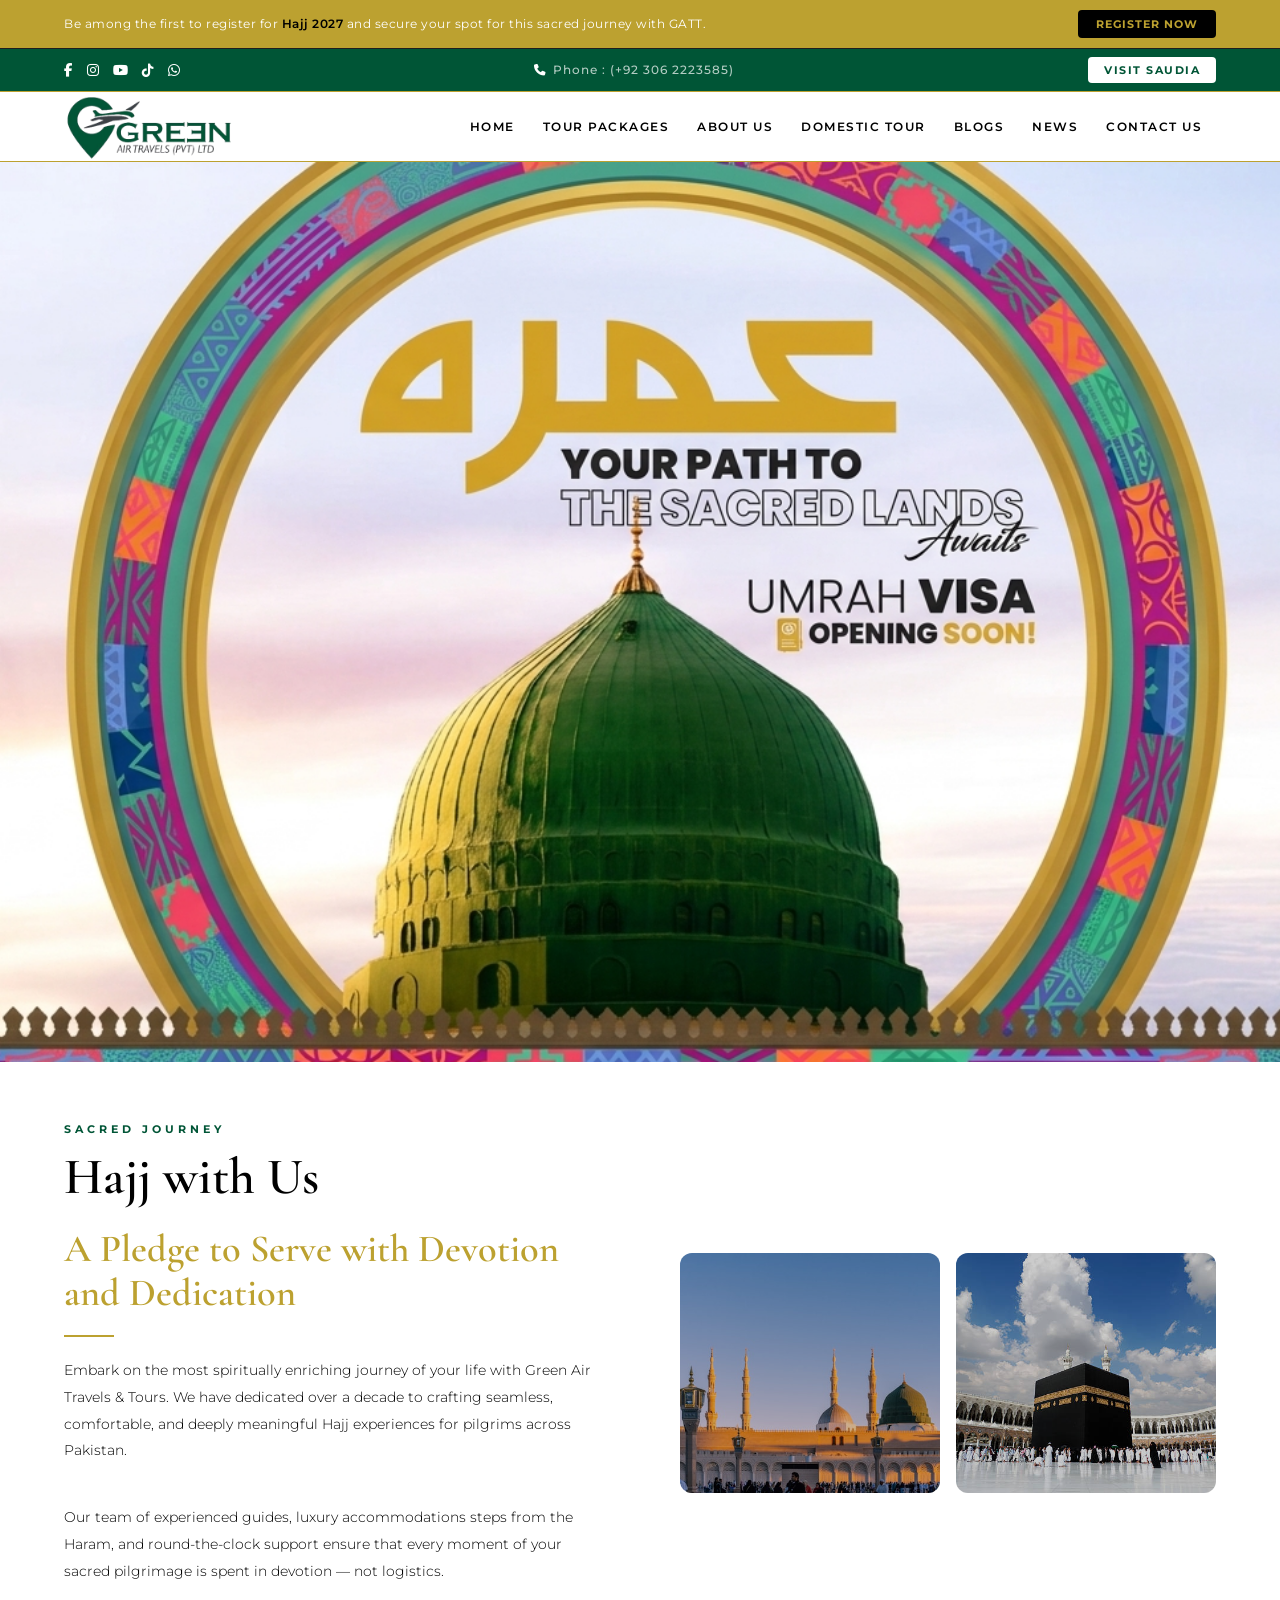
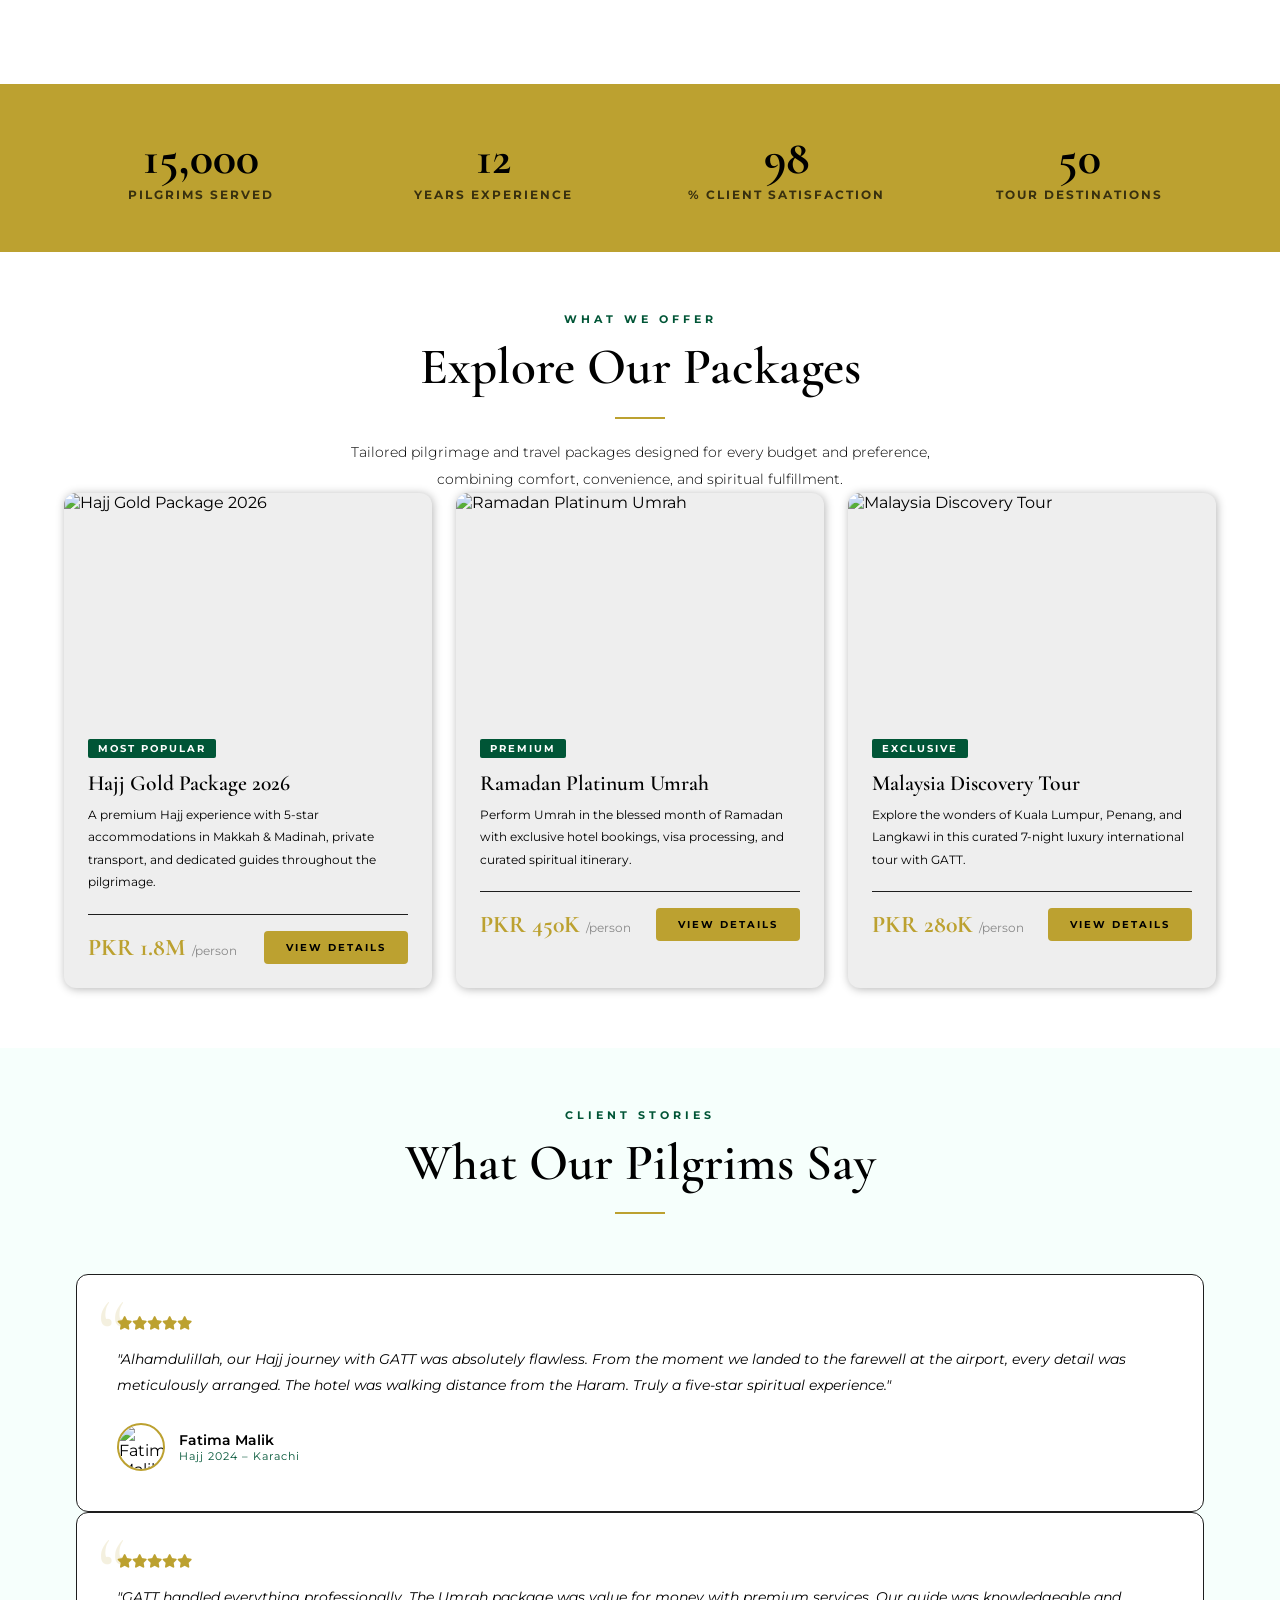
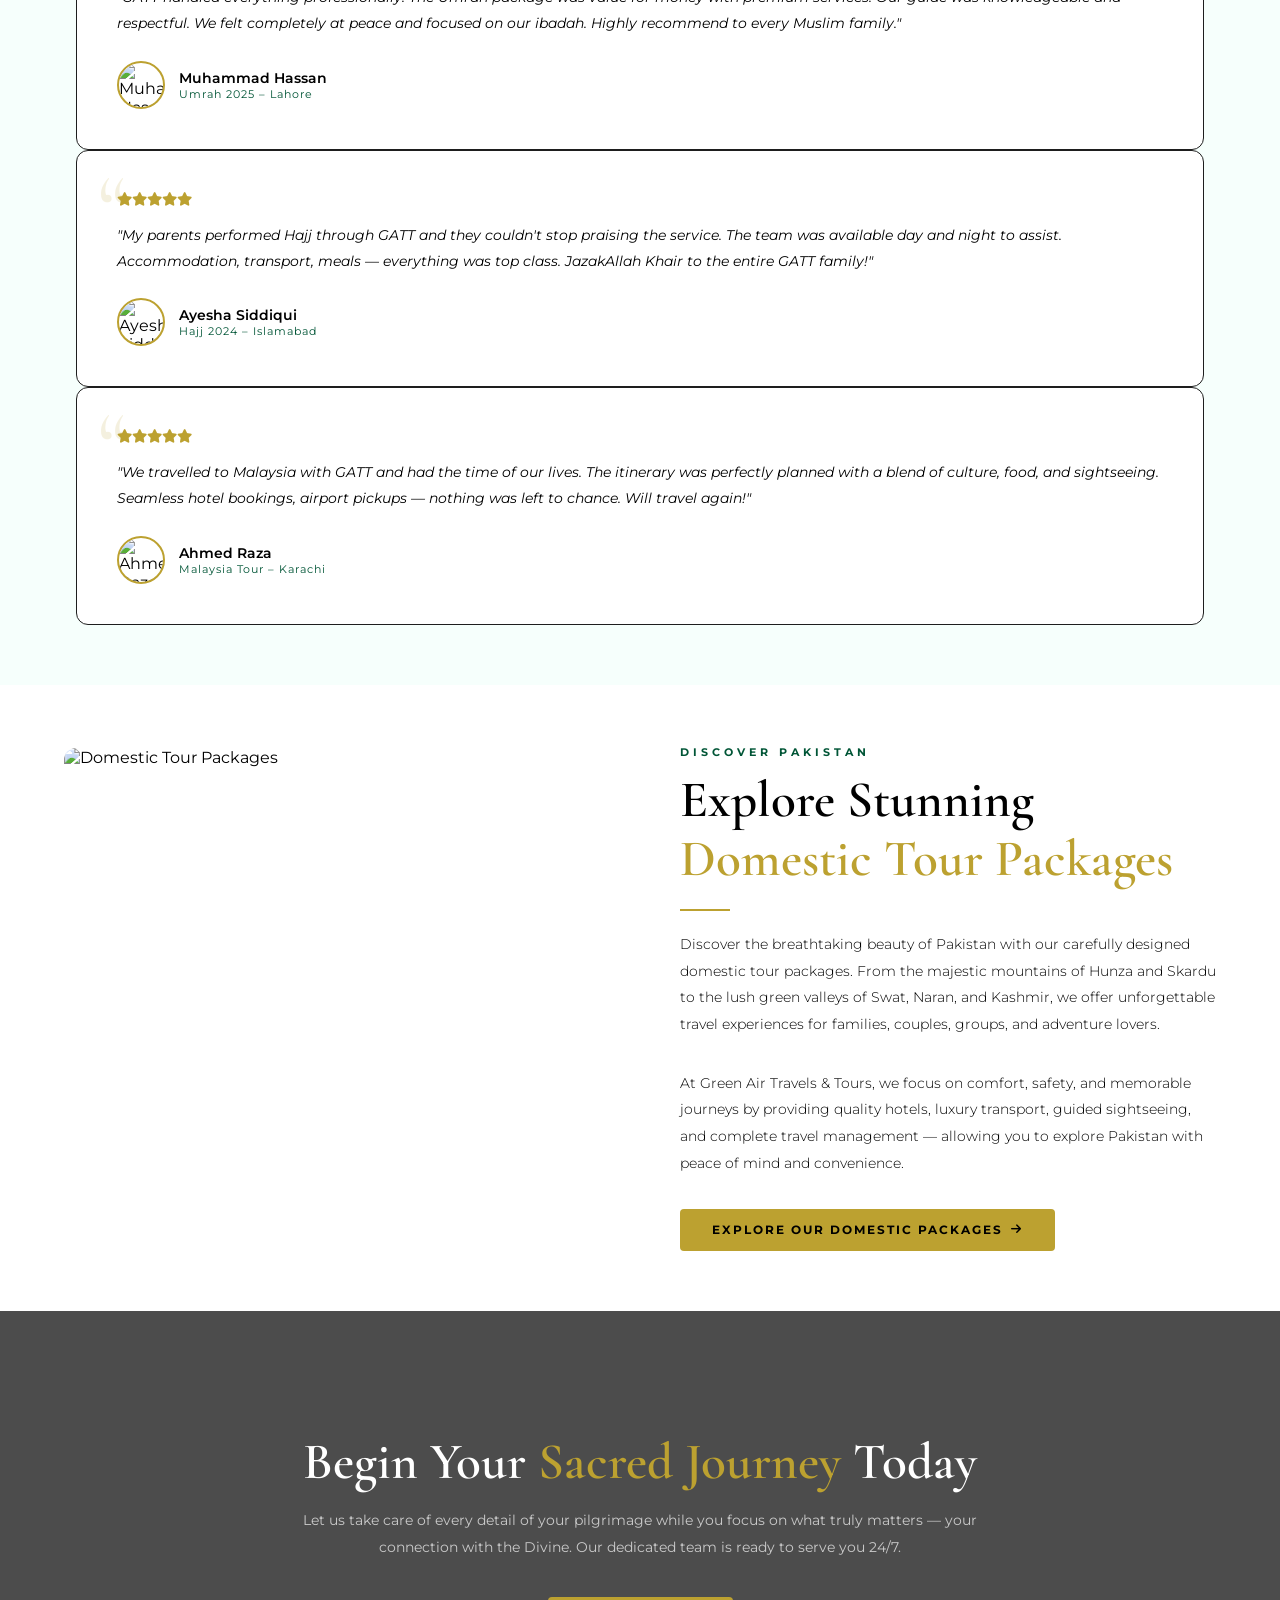
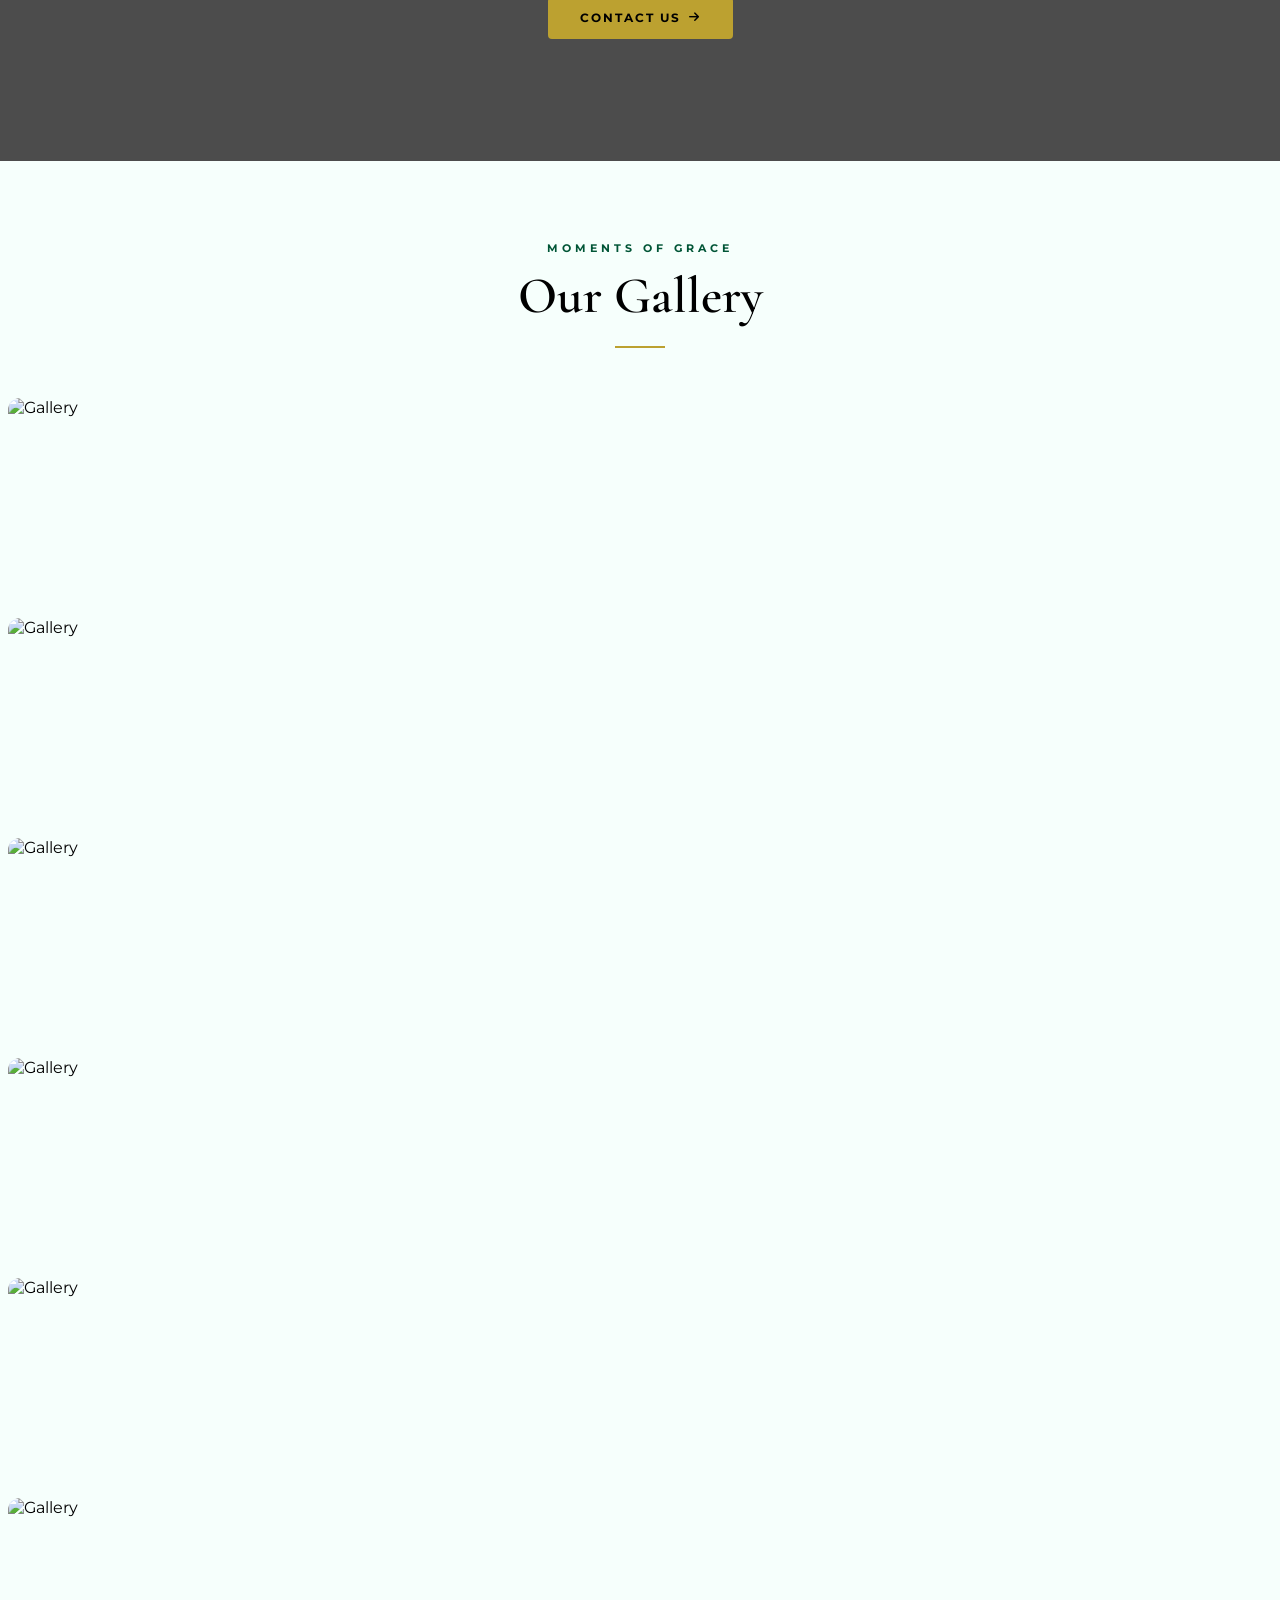
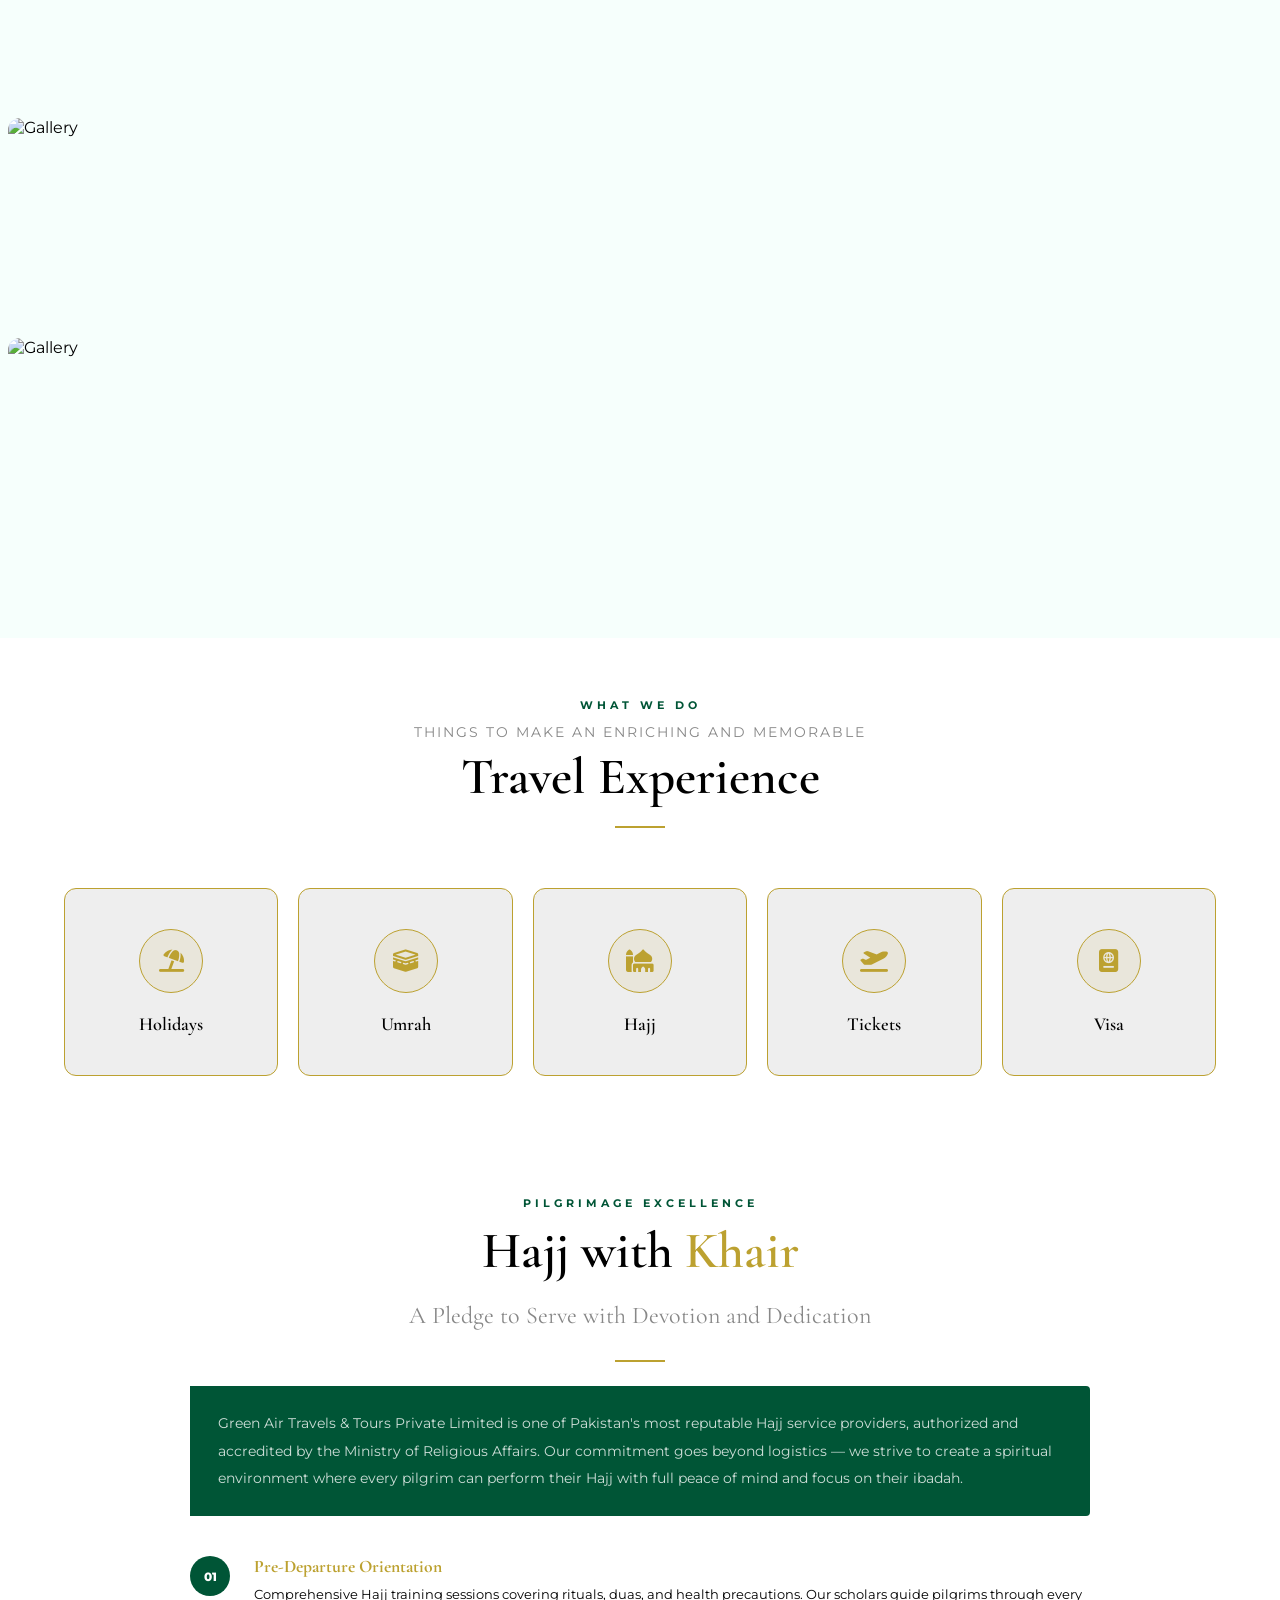
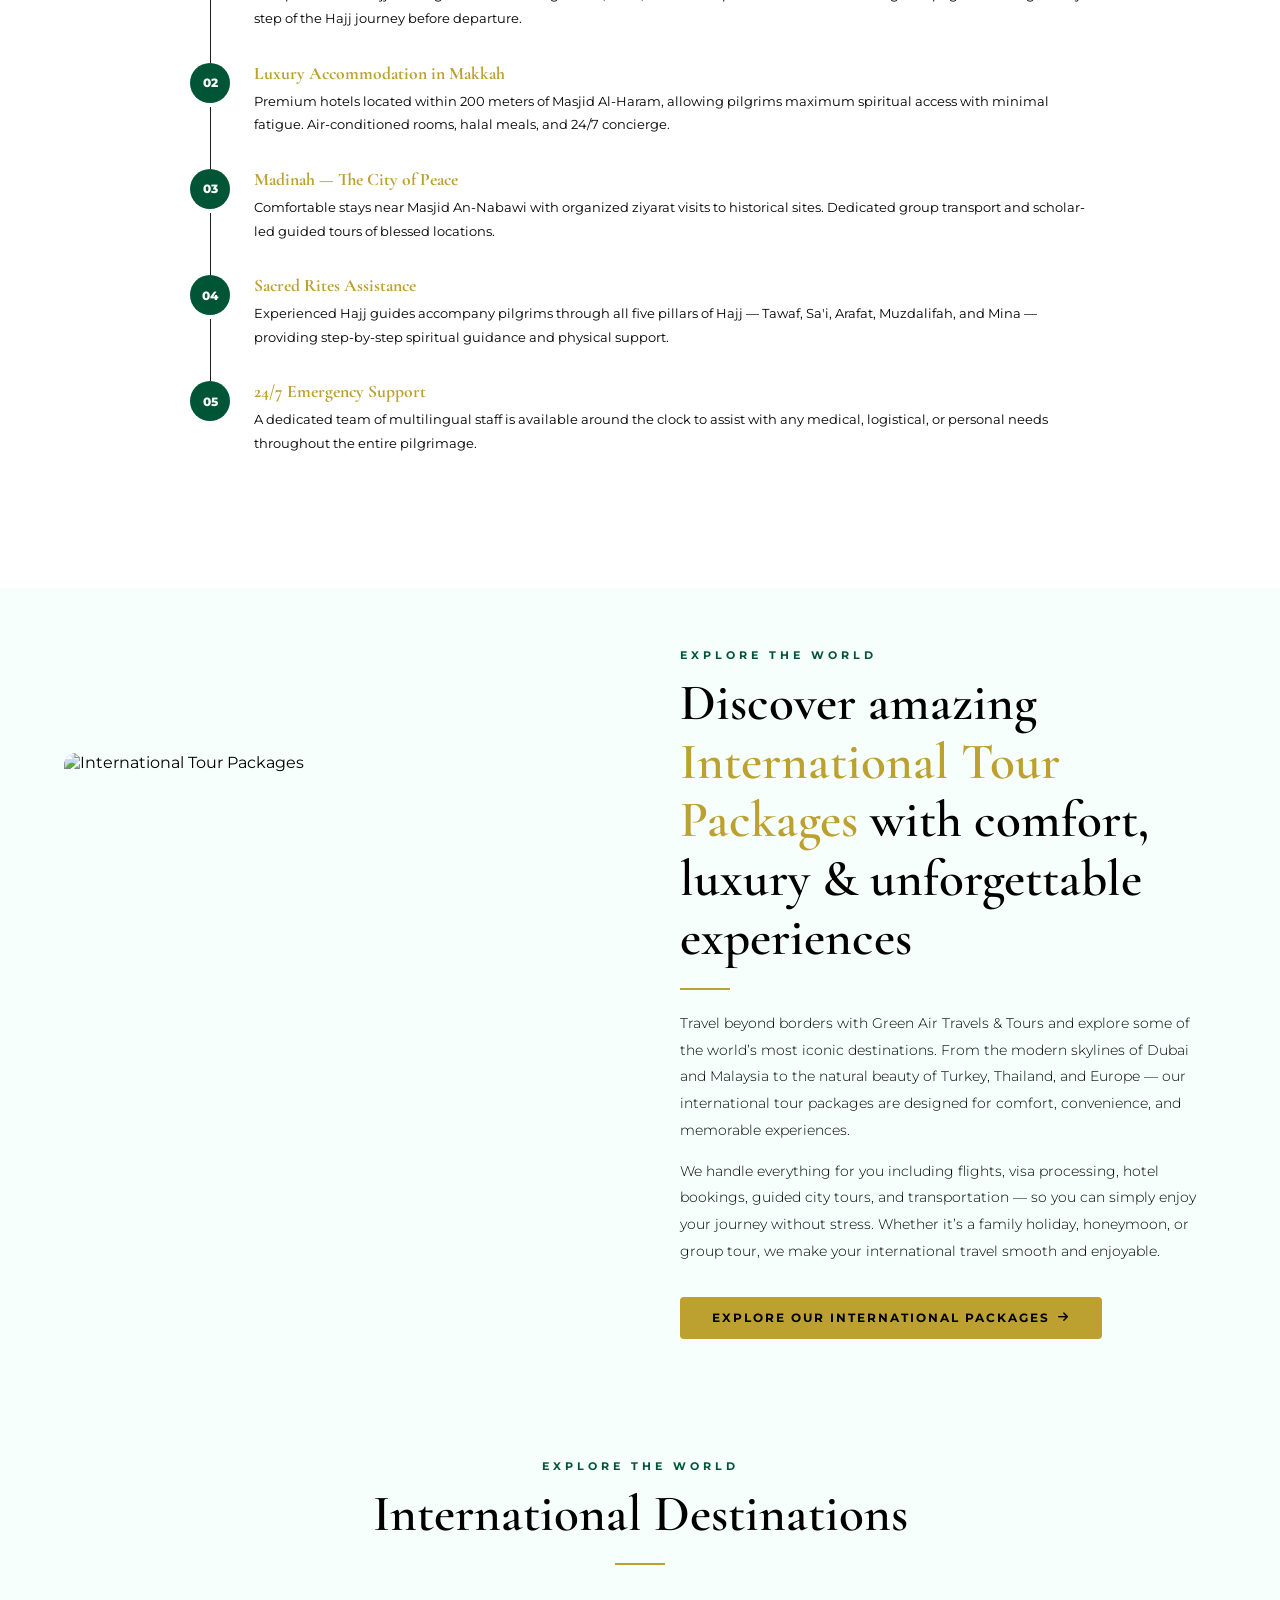
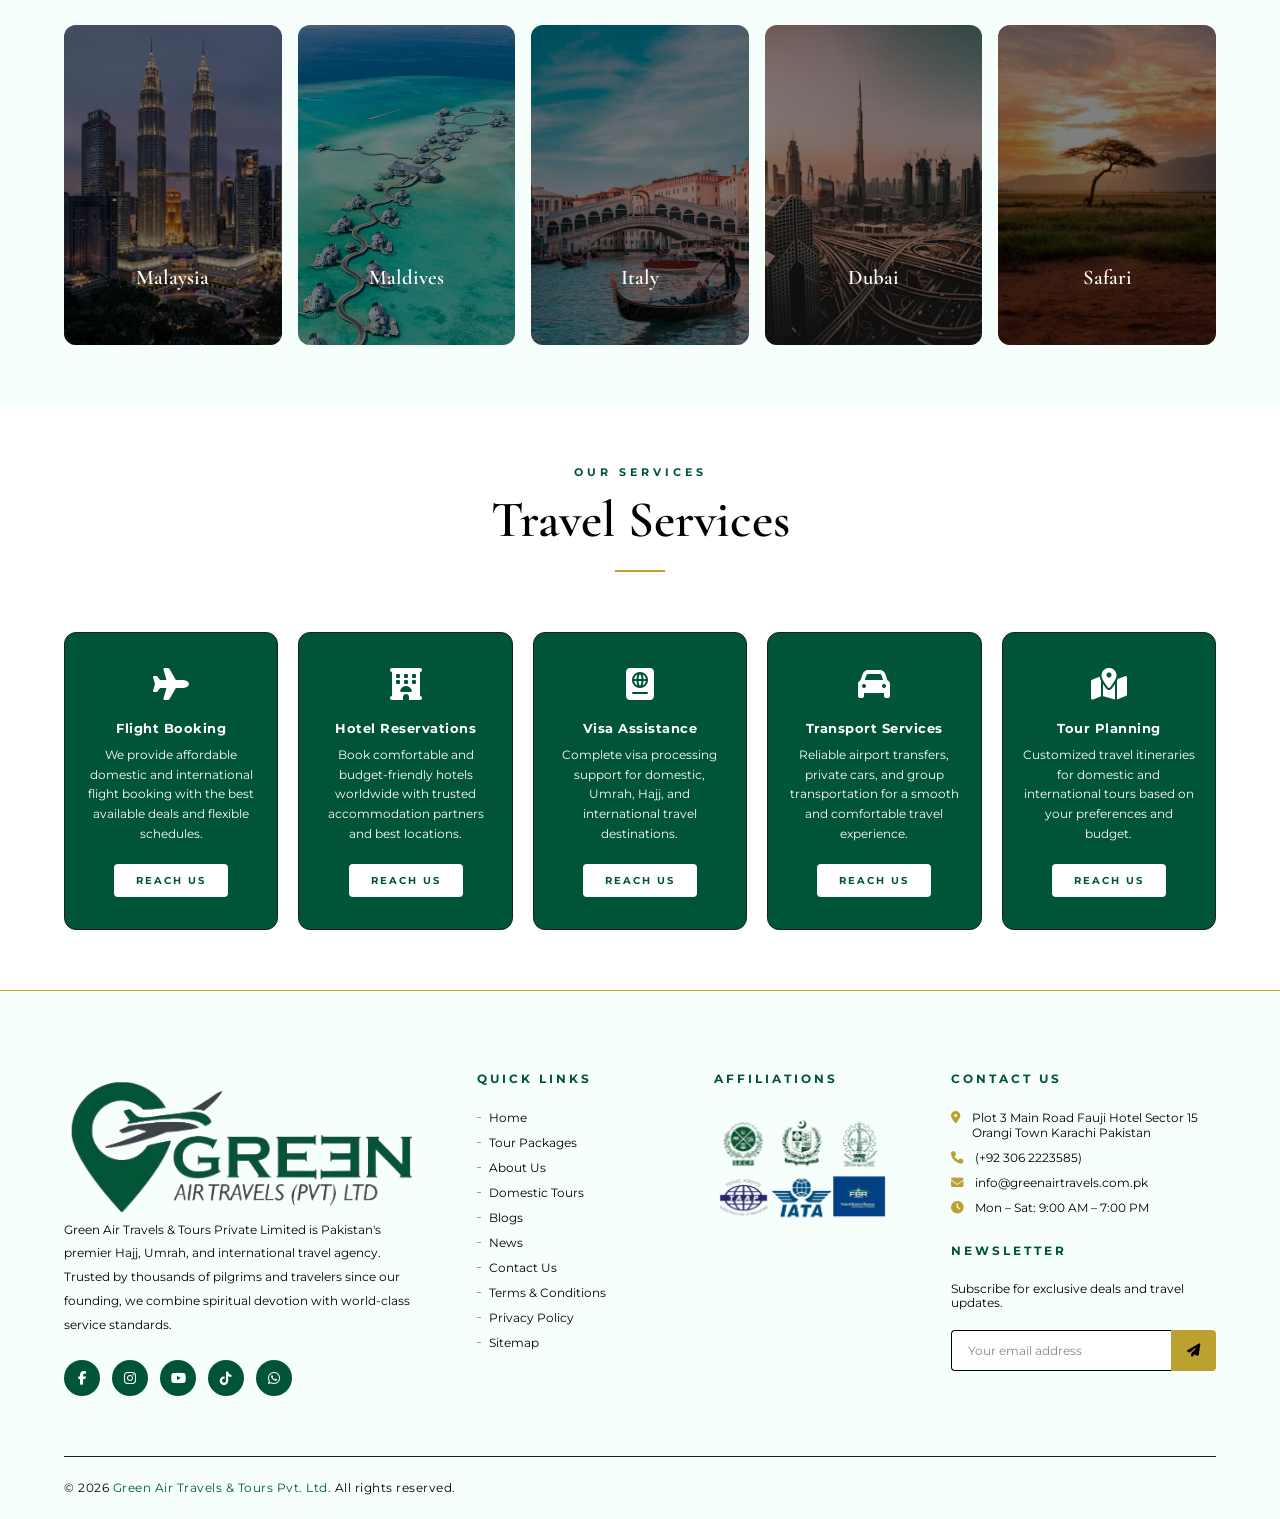
==== commit ee2a098b: "Add files via upload" ====
--- a/index.html
+++ b/index.html
@@ -3,23 +3,66 @@
 <head>
   <meta charset="UTF-8" />
   <meta name="viewport" content="width=device-width, initial-scale=1.0" />
-  <meta name="description" content="Green Air Travels & Tours Private Limited - Premium Hajj, Umrah & International Travel Agency" />
-  <title>Green Air Travels & Tours Private Limited</title>
-
+
+  <!-- Primary SEO -->
+  <title>Green Air Travels & Tours Pvt Ltd | Hajj, Umrah & International Tour Packages</title>
+  <meta name="description" content="Green Air Travels & Tours Pvt Ltd offers premium Hajj, Umrah, Domestic & International tour packages with complete travel solutions including flights, hotels, visa assistance, and transport services in Pakistan." />
+  <meta name="keywords" content="Hajj packages Pakistan, Umrah packages, International tours Pakistan, Domestic tours Pakistan, Cheap flights, Travel agency Karachi, Green Air Travels, Visa services, Hotel booking, Tour packages 2026" />
+  <meta name="author" content="Green Air Travels & Tours Pvt Ltd" />
+  <meta name="publisher" content="Green Air Travels & Tours Pvt Ltd" />
+  <meta name="robots" content="index, follow" />
+
+  <!-- Canonical -->
+  <link rel="canonical" href="https://tariqsh123.github.io/gatt/" />
+
+  <!-- Favicon -->
   <link rel="shortcut icon" href="images/logo.png" type="image/x-icon">
+
+  <!-- Open Graph (Facebook / WhatsApp / LinkedIn) -->
+  <meta property="og:title" content="Green Air Travels & Tours Pvt Ltd" />
+  <meta property="og:description" content="Premium Hajj, Umrah, Domestic & International Tour Packages with complete travel solutions in Pakistan." />
+  <meta property="og:image" content="https://tariqsh123.github.io/gatt/images/logo.png" />
+  <meta property="og:url" content="https://tariqsh123.github.io/gatt/" />
+  <meta property="og:type" content="website" />
+
+  <!-- Twitter Card -->
+  <meta name="twitter:card" content="summary_large_image" />
+  <meta name="twitter:title" content="Green Air Travels & Tours Pvt Ltd" />
+  <meta name="twitter:description" content="Premium Hajj, Umrah & Tour Packages in Pakistan." />
+  <meta name="twitter:image" content="https://tariqsh123.github.io/gatt/images/logo.png" />
 
   <!-- Fonts -->
   <link href="https://fonts.googleapis.com/css2?family=Cormorant+Garamond:wght@400;500;600;700&family=Montserrat:wght@300;400;500;600;700&display=swap" rel="stylesheet" />
+
   <!-- Font Awesome -->
   <link rel="stylesheet" href="https://cdnjs.cloudflare.com/ajax/libs/font-awesome/6.5.0/css/all.min.css" />
+
   <!-- jQuery -->
   <script src="https://cdnjs.cloudflare.com/ajax/libs/jquery/3.7.1/jquery.min.js"></script>
+
   <!-- Slick Slider -->
   <link rel="stylesheet" href="https://cdnjs.cloudflare.com/ajax/libs/slick-carousel/1.8.1/slick.min.css" />
   <link rel="stylesheet" href="https://cdnjs.cloudflare.com/ajax/libs/slick-carousel/1.8.1/slick-theme.min.css" />
   <script src="https://cdnjs.cloudflare.com/ajax/libs/slick-carousel/1.8.1/slick.min.js"></script>
+
+  <!-- CSS -->
   <link rel="stylesheet" href="style.css">
 
+  <!-- Structured Data (SEO BOOST ⭐) -->
+  <script type="application/ld+json">
+  {
+    "@context": "https://schema.org",
+    "@type": "TravelAgency",
+    "name": "Green Air Travels & Tours Pvt Ltd",
+    "url": "https://tariqsh123.github.io/gatt/",
+    "logo": "https://tariqsh123.github.io/gatt/images/logo.png",
+    "description": "Premium Hajj, Umrah, Domestic and International travel agency in Pakistan.",
+    "address": {
+      "@type": "PostalAddress",
+      "addressCountry": "PK"
+    }
+  }
+  </script>
 
 </head>
 <body>
@@ -30,7 +73,7 @@
   ========================================== -->
   <div class="announcement-bar">
     <p>Be among the first to register for <span>Hajj 2027</span> and secure your spot for this sacred journey with GATT.</p>
-    <a href="#" class="btn-announce">Register Now</a>
+    <a href="contact.html" title="Contact Us" class="btn-announce">Register Now</a>
   </div>
 
   <!-- ==========================================
@@ -38,44 +81,44 @@
   ========================================== -->
   <div class="contact-bar">
     <div class="social-icons">
-      <a href="#" aria-label="Facebook"><i class="fab fa-facebook-f"></i></a>
-      <a href="#" aria-label="Instagram"><i class="fab fa-instagram"></i></a>
-      <a href="#" aria-label="YouTube"><i class="fab fa-youtube"></i></a>
-      <a href="#" aria-label="TikTok"><i class="fab fa-tiktok"></i></a>
-      <a href="#" aria-label="WhatsApp"><i class="fab fa-whatsapp"></i></a>
+      <a href="#" title="facebook"><i class="fab fa-facebook-f"></i></a>
+      <a href="#" title="instagram"><i class="fab fa-instagram"></i></a>
+      <a href="#" title="youtube"><i class="fab fa-youtube"></i></a>
+      <a href="#" title="tiktok"><i class="fab fa-tiktok"></i></a>
+      <a href="#" title="whatsapp"><i class="fab fa-whatsapp"></i></a>
     </div>
     <div class="phone"><i class="fas fa-phone"></i>Phone : (+92 306 2223585)</div>
-    <a href="#" class="btn-saudia">Visit Saudia</a>
+    <a href="contact.html"title="Contact Us"  class="btn-saudia">Visit Saudia</a>
   </div>
 
   <!-- ==========================================
        MAIN NAVBAR
   ========================================== -->
   <nav class="main-nav" id="mainNav">
-    <a href="index.html" class="nav-logo">
-      <img src="images/logo.png" alt="">
+    <a href="index.html" title="index" class="nav-logo">
+      <img src="images/logo.png" alt="logo" title="logo" loading="lazy">
     </a>
     <ul class="nav-menu" id="navMenu">
-      <li><a href="index.html" class="active">Home</a></li>
-      <li><a href="tour-packages.html">Tour Packages</a></li>
-      <li><a href="about.html">About Us</a></li>
-      <li><a href="domestic-tour.html">Domestic Tour</a></li>
-      <li><a href="blog.html">Blogs</a></li>
-      <li><a href="news.html">News</a></li>
-      <li><a href="contact.html">Contact Us</a></li>
+      <li><a href="index.html" class="active" title="Home">Home</a></li>
+      <li><a href="tour-packages.html" title="Tour Packages">Tour Packages</a></li>
+      <li><a href="about.html" title="About Us">About Us</a></li>
+      <li><a href="domestic-tour.html" title="Domestic Tour">Domestic Tour</a></li>
+      <li><a href="blog.html" title="Blogs">Blogs</a></li>
+      <li><a href="news.html" title="News">News</a></li>
+      <li><a href="contact.html" title="Contact Us">Contact Us</a></li>
     </ul>
     <div class="hamburger" id="hamburger">
       <span></span><span></span><span></span>
     </div>
   </nav>
   <ul class="mobile-menu" id="mobileMenu">
-    <li><a href="index.html">Home</a></li>
-    <li><a href="tour-packages.html">Tour Packages</a></li>
-    <li><a href="about.html">About Us</a></li>
-    <li><a href="domestic-tour.html">Domestic Tour</a></li>
-    <li><a href="blog.html">Blogs</a></li>
-    <li><a href="news.html">News</a></li>
-    <li><a href="contact.html">Contact Us</a></li>
+    <li><a href="index.html" title="Home">Home</a></li>
+    <li><a href="tour-packages.html" title="Tour Packages">Tour Packages</a></li>
+    <li><a href="about.html" title="About Us">About Us</a></li>
+    <li><a href="domestic-tour.html" title="Domestic Tour">Domestic Tour</a></li>
+    <li><a href="blog.html" title="Blogs">Blogs</a></li>
+    <li><a href="news.html" title="News">News</a></li>
+    <li><a href="contact.html" title="Contact Us">Contact Us</a></li>
   </ul>
 
   <!-- ==========================================
@@ -96,7 +139,7 @@
     <div class="hajj-intro-inner">
       <div class="hajj-intro-content reveal">
         <span class="section-tag">Sacred Journey</span>
-        <h2 class="section-title">Hajj with Us</h2>
+        <h1 class="section-title">Hajj with Us</h1>
         <h3 class="section-title gold" style="font-size:clamp(1.5rem,3vw,2.5rem);">A Pledge to Serve with Devotion and Dedication</h3>
         <div class="divider"></div>
         <p class="section-subtitle">Embark on the most spiritually enriching journey of your life with Green Air Travels & Tours. We have dedicated over a decade to crafting seamless, comfortable, and deeply meaningful Hajj experiences for pilgrims across Pakistan.</p>
@@ -104,10 +147,10 @@
       </div>
       <div class="hajj-images reveal">
         <div class="hajj-img-card">
-          <img src="https://images.unsplash.com/photo-1591604129939-f1efa4d9f7fa?w=600&q=80" alt="Makkah Hajj" />
+          <img src="images/madina-img.jpeg" alt="Hajj with Us"  title="Hajj with us" loading="lazy"/>
         </div>
         <div class="hajj-img-card">
-          <img src="https://images.unsplash.com/photo-1542816417-0983c9c9ad53?w=600&q=80" alt="Madinah Hajj" />
+          <img src="images/makkah-img.jpg" alt=" Hajj with us" title="Hajj with us" loading="lazy" />
         </div>
       </div>
     </div>
@@ -136,7 +179,7 @@
     <div class="packages-grid">
       <div class="pkg-card reveal">
         <div class="pkg-card-img">
-          <img src="https://images.unsplash.com/photo-1591604129939-f1efa4d9f7fa?w=600&q=80" alt="Hajj Package" />
+          <img src="https://images.unsplash.com/photo-1591604129939-f1efa4d9f7fa?w=600&q=80" alt="Hajj Gold Package 2026" title="Hajj Gold Package 2026" loading="lazy" />
         </div>
         <div class="pkg-card-body">
           <span class="pkg-badge">Most Popular</span>
@@ -144,13 +187,17 @@
           <p class="pkg-desc">A premium Hajj experience with 5-star accommodations in Makkah & Madinah, private transport, and dedicated guides throughout the pilgrimage.</p>
           <div class="pkg-footer">
             <div class="pkg-price">PKR 1.8M <span>/person</span></div>
-            <a href="#" class="btn btn-gold btn-sm">View Details</a>
+            <a href="javascript:void(0)" 
+   class="btn btn-gold btn-sm" title="Hajj Gold Package 2026"
+   onclick="openPackagePopup('hajj')">
+   View Details
+</a>
           </div>
         </div>
       </div>
       <div class="pkg-card reveal">
         <div class="pkg-card-img">
-          <img src="https://images.unsplash.com/photo-1542816417-0983c9c9ad53?w=600&q=80" alt="Umrah Package" />
+          <img src="https://images.unsplash.com/photo-1542816417-0983c9c9ad53?w=600&q=80" alt="Ramadan Platinum Umrah" title="Ramadan Platinum Umrah" loading="lazy" />
         </div>
         <div class="pkg-card-body">
           <span class="pkg-badge">Premium</span>
@@ -158,13 +205,17 @@
           <p class="pkg-desc">Perform Umrah in the blessed month of Ramadan with exclusive hotel bookings, visa processing, and curated spiritual itinerary.</p>
           <div class="pkg-footer">
             <div class="pkg-price">PKR 450K <span>/person</span></div>
-            <a href="#" class="btn btn-gold btn-sm">View Details</a>
+            <a href="javascript:void(0)" title="Ramadan Platinum Umrah" 
+   class="btn btn-gold btn-sm"
+   onclick="openPackagePopup('umrah')">
+   View Details
+</a>
           </div>
         </div>
       </div>
       <div class="pkg-card reveal">
         <div class="pkg-card-img">
-          <img src="https://images.unsplash.com/photo-1506905925346-21bda4d32df4?w=600&q=80" alt="International Tour" />
+          <img src="https://images.unsplash.com/photo-1506905925346-21bda4d32df4?w=600&q=80" alt="Malaysia Discovery Tour" title="Malaysia Discovery Tour" loading="lazy" />
         </div>
         <div class="pkg-card-body">
           <span class="pkg-badge">Exclusive</span>
@@ -172,12 +223,137 @@
           <p class="pkg-desc">Explore the wonders of Kuala Lumpur, Penang, and Langkawi in this curated 7-night luxury international tour with GATT.</p>
           <div class="pkg-footer">
             <div class="pkg-price">PKR 280K <span>/person</span></div>
-            <a href="#" class="btn btn-gold btn-sm">View Details</a>
+            <a href="javascript:void(0)" 
+   class="btn btn-gold btn-sm" title="Malaysia Discovery Tour"
+   onclick="openPackagePopup('malaysia')">
+   View Details
+</a>
           </div>
         </div>
       </div>
     </div>
   </section>
+  <!-- ADD THIS MODAL JUST BEFORE </body> -->
+
+<div class="package-popup-overlay" id="packagePopupOverlay"></div>
+
+<div class="package-popup" id="packagePopup">
+
+  <button class="package-popup-close" onclick="closePackagePopup()">
+    ×
+  </button>
+
+  <div class="package-popup-image">
+    <img id="packagePopupImg" src="" alt="">
+  </div>
+
+  <div class="package-popup-content">
+
+    <span class="package-popup-badge" id="packagePopupBadge"></span>
+
+    <h2 class="package-popup-title" id="packagePopupTitle"></h2>
+
+    <div class="package-popup-price" id="packagePopupPrice"></div>
+
+    <p class="package-popup-desc" id="packagePopupDesc"></p>
+
+    <ul class="package-popup-list" id="packagePopupList"></ul>
+
+    <a href="contact.html" title="Contact Us" class="package-popup-btn">
+      Book Now
+    </a>
+
+  </div>
+
+</div>
+<script>
+
+const packageData = {
+
+  hajj: {
+    badge: "Most Popular",
+    title: "Hajj Gold Package 2026",
+    price: "PKR 1.8M / Person",
+    image: "https://images.unsplash.com/photo-1591604129939-f1efa4d9f7fa?w=1200&q=80",
+    desc: "Experience a luxurious and spiritually fulfilling Hajj journey with premium hotels, private transport, expert religious guides, and complete visa assistance.",
+    features: [
+      "✔ 15 Days Hajj Journey",
+      "✔ 5-Star Hotels",
+      "✔ VIP Transport",
+      "✔ Guided Ziyarat",
+      "✔ Visa Included",
+      "✔ Buffet Meals"
+    ]
+  },
+
+  umrah: {
+    badge: "Premium",
+    title: "Ramadan Platinum Umrah",
+    price: "PKR 450K / Person",
+    image: "https://images.unsplash.com/photo-1542816417-0983c9c9ad53?w=1200&q=80",
+    desc: "Perform Umrah during Ramadan with premium accommodations near Haram, smooth visa processing, guided tours, and luxury transport services.",
+    features: [
+      "✔ Return Air Tickets",
+      "✔ Luxury Hotels",
+      "✔ Umrah Visa",
+      "✔ Guided Tours",
+      "✔ Daily Meals",
+      "✔ Airport Transfers"
+    ]
+  },
+
+  malaysia: {
+    badge: "Exclusive",
+    title: "Malaysia Discovery Tour",
+    price: "PKR 280K / Person",
+    image: "https://images.unsplash.com/photo-1506905925346-21bda4d32df4?w=1200&q=80",
+    desc: "Explore Kuala Lumpur, Langkawi, and Penang in this luxury international tour package including hotels, sightseeing, and transport.",
+    features: [
+      "✔ 7 Nights Stay",
+      "✔ Luxury Hotels",
+      "✔ Sightseeing Tours",
+      "✔ Airport Transfers",
+      "✔ Breakfast Included",
+      "✔ Island Exploration"
+    ]
+  }
+
+};
+
+function openPackagePopup(type){
+
+  const data = packageData[type];
+
+  document.getElementById("packagePopupBadge").innerText = data.badge;
+  document.getElementById("packagePopupTitle").innerText = data.title;
+  document.getElementById("packagePopupPrice").innerText = data.price;
+  document.getElementById("packagePopupDesc").innerText = data.desc;
+  document.getElementById("packagePopupImg").src = data.image;
+
+  let featuresHTML = "";
+
+  data.features.forEach(feature => {
+    featuresHTML += `<li>${feature}</li>`;
+  });
+
+  document.getElementById("packagePopupList").innerHTML = featuresHTML;
+
+  document.getElementById("packagePopup").classList.add("active");
+  document.getElementById("packagePopupOverlay").classList.add("active");
+
+}
+
+function closePackagePopup(){
+
+  document.getElementById("packagePopup").classList.remove("active");
+  document.getElementById("packagePopupOverlay").classList.remove("active");
+
+}
+
+document.getElementById("packagePopupOverlay")
+.addEventListener("click", closePackagePopup);
+
+</script>
 
   <!-- ==========================================
        TESTIMONIALS
@@ -193,7 +369,7 @@
         <div class="stars"><i class="fas fa-star"></i><i class="fas fa-star"></i><i class="fas fa-star"></i><i class="fas fa-star"></i><i class="fas fa-star"></i></div>
         <p class="testimonial-text">"Alhamdulillah, our Hajj journey with GATT was absolutely flawless. From the moment we landed to the farewell at the airport, every detail was meticulously arranged. The hotel was walking distance from the Haram. Truly a five-star spiritual experience."</p>
         <div class="testimonial-author">
-          <img src="https://images.unsplash.com/photo-1494790108377-be9c29b29330?w=100&q=80" alt="Client" />
+          <img src="https://cdn.vectorstock.com/i/500p/66/13/default-avatar-profile-icon-social-media-user-vector-49816613.jpg" alt="Fatima Malik" title="Fatima Malik" loading="lazy" />
           <div>
             <div class="author-name">Fatima Malik</div>
             <div class="author-title">Hajj 2024 – Karachi</div>
@@ -204,7 +380,7 @@
         <div class="stars"><i class="fas fa-star"></i><i class="fas fa-star"></i><i class="fas fa-star"></i><i class="fas fa-star"></i><i class="fas fa-star"></i></div>
         <p class="testimonial-text">"GATT handled everything professionally. The Umrah package was value for money with premium services. Our guide was knowledgeable and respectful. We felt completely at peace and focused on our ibadah. Highly recommend to every Muslim family."</p>
         <div class="testimonial-author">
-          <img src="https://images.unsplash.com/photo-1507003211169-0a1dd7228f2d?w=100&q=80" alt="Client" />
+          <img src="https://cdn.vectorstock.com/i/500p/66/13/default-avatar-profile-icon-social-media-user-vector-49816613.jpg" alt="Muhammad Hassan" title="Muhammad Hassan" loading="lazy" />
           <div>
             <div class="author-name">Muhammad Hassan</div>
             <div class="author-title">Umrah 2025 – Lahore</div>
@@ -215,7 +391,7 @@
         <div class="stars"><i class="fas fa-star"></i><i class="fas fa-star"></i><i class="fas fa-star"></i><i class="fas fa-star"></i><i class="fas fa-star"></i></div>
         <p class="testimonial-text">"My parents performed Hajj through GATT and they couldn't stop praising the service. The team was available day and night to assist. Accommodation, transport, meals — everything was top class. JazakAllah Khair to the entire GATT family!"</p>
         <div class="testimonial-author">
-          <img src="https://images.unsplash.com/photo-1438761681033-6461ffad8d80?w=100&q=80" alt="Client" />
+          <img src="https://cdn.vectorstock.com/i/500p/66/13/default-avatar-profile-icon-social-media-user-vector-49816613.jpg" alt="Ayesha Siddiqui" title="Ayesha Siddiqui" loading="lazy" />
           <div>
             <div class="author-name">Ayesha Siddiqui</div>
             <div class="author-title">Hajj 2024 – Islamabad</div>
@@ -226,7 +402,7 @@
         <div class="stars"><i class="fas fa-star"></i><i class="fas fa-star"></i><i class="fas fa-star"></i><i class="fas fa-star"></i><i class="fas fa-star"></i></div>
         <p class="testimonial-text">"We travelled to Malaysia with GATT and had the time of our lives. The itinerary was perfectly planned with a blend of culture, food, and sightseeing. Seamless hotel bookings, airport pickups — nothing was left to chance. Will travel again!"</p>
         <div class="testimonial-author">
-          <img src="https://images.unsplash.com/photo-1472099645785-5658abf4ff4e?w=100&q=80" alt="Client" />
+          <img src="https://cdn.vectorstock.com/i/500p/66/13/default-avatar-profile-icon-social-media-user-vector-49816613.jpg" alt="Ahmed Raza" title="Ahmed Raza" loading="lazy" />
           <div>
             <div class="author-name">Ahmed Raza</div>
             <div class="author-title">Malaysia Tour – Karachi</div>
@@ -240,22 +416,48 @@
        ABOUT US
   ========================================== -->
   <section class="about-section" id="about">
-    <div class="about-inner">
-      <div class="about-img reveal">
-        <img src="https://images.unsplash.com/photo-1565552645632-d725f8bfc19a?w=800&q=80" alt="About GATT" />
-      </div>
-      <div class="about-content reveal">
-        <span class="section-tag">Our Story</span>
-        <h2 class="section-title">About <span style="color:var(--gold)">Green Air Travels</span> & Tours</h2>
-        <div class="divider"></div>
-        <p class="section-subtitle">Founded with a vision to provide world-class Hajj, Umrah, and international travel services to the people of Pakistan, Green Air Travels & Tours Private Limited (GATT) has grown to become one of the most trusted names in the industry.</p>
-        <p class="section-subtitle" style="margin-top:14px;">With over a decade of experience, a passionate team of travel specialists, and an unwavering commitment to excellence, we serve thousands of pilgrims and travelers every year — offering them not just a journey, but a lifetime of memories.</p>
-        <div style="margin-top:32px;">
-          <a href="#packages" class="btn btn-gold">Explore Our Packages <i class="fas fa-arrow-right"></i></a>
-        </div>
-      </div>
-    </div>
-  </section>
+  <div class="about-inner">
+
+    <div class="about-img reveal">
+      <img src="https://wallpapers.com/images/featured/kashmir-4df4w6ng0k3ilmrq.jpg" 
+           alt="Domestic Tour Packages" 
+           title="Domestic Tour Packages" 
+           loading="lazy" />
+    </div>
+
+    <div class="about-content reveal">
+
+      <span class="section-tag">
+        Discover Pakistan
+      </span>
+
+      <h2 class="section-title">
+        Explore Stunning <span style="color:var(--gold)">Domestic Tour Packages</span>
+      </h2>
+
+      <div class="divider"></div>
+
+      <p class="section-subtitle">
+        Discover the breathtaking beauty of Pakistan with our carefully designed domestic tour packages. From the majestic mountains of Hunza and Skardu to the lush green valleys of Swat, Naran, and Kashmir, we offer unforgettable travel experiences for families, couples, groups, and adventure lovers.
+      </p>
+
+      <p class="section-subtitle" style="margin-top:14px;">
+        At Green Air Travels & Tours, we focus on comfort, safety, and memorable journeys by providing quality hotels, luxury transport, guided sightseeing, and complete travel management — allowing you to explore Pakistan with peace of mind and convenience.
+      </p>
+
+      <div style="margin-top:32px;">
+        <a href="domestic-tour.html" 
+           title="Domestic Tour Packages" 
+           class="btn btn-gold">
+           Explore Our Domestic Packages 
+           <i class="fas fa-arrow-right"></i>
+        </a>
+      </div>
+
+    </div>
+
+  </div>
+</section>
 
   <!-- ==========================================
        PARALLAX BANNER
@@ -264,7 +466,7 @@
     <div class="parallax-content reveal">
       <h2 class="section-title">Begin Your <span>Sacred Journey</span> Today</h2>
       <p>Let us take care of every detail of your pilgrimage while you focus on what truly matters — your connection with the Divine. Our dedicated team is ready to serve you 24/7.</p>
-      <a href="#contact" class="btn btn-gold">Contact Us <i class="fas fa-arrow-right"></i></a>
+      <a href="contact.html" title="contact" class="btn btn-gold">Contact Us <i class="fas fa-arrow-right"></i></a>
     </div>
   </div>
 
@@ -278,14 +480,14 @@
       <div class="divider center"></div>
     </div>
     <div class="gallery-slider">
-      <div class="gallery-slide"><div class="gallery-img"><img src="https://images.unsplash.com/photo-1591604129939-f1efa4d9f7fa?w=500&q=80" alt="Gallery 1"/></div></div>
-      <div class="gallery-slide"><div class="gallery-img"><img src="https://images.unsplash.com/photo-1542816417-0983c9c9ad53?w=500&q=80" alt="Gallery 2"/></div></div>
-      <div class="gallery-slide"><div class="gallery-img"><img src="https://images.unsplash.com/photo-1579033461380-adb47c3eb938?w=500&q=80" alt="Gallery 3"/></div></div>
-      <div class="gallery-slide"><div class="gallery-img"><img src="https://images.unsplash.com/photo-1506905925346-21bda4d32df4?w=500&q=80" alt="Gallery 4"/></div></div>
-      <div class="gallery-slide"><div class="gallery-img"><img src="https://images.unsplash.com/photo-1565552645632-d725f8bfc19a?w=500&q=80" alt="Gallery 5"/></div></div>
-      <div class="gallery-slide"><div class="gallery-img"><img src="https://images.unsplash.com/photo-1541849546-216549ae216d?w=500&q=80" alt="Gallery 6"/></div></div>
-      <div class="gallery-slide"><div class="gallery-img"><img src="https://images.unsplash.com/photo-1476514525535-07fb3b4ae5f1?w=500&q=80" alt="Gallery 7"/></div></div>
-      <div class="gallery-slide"><div class="gallery-img"><img src="https://images.unsplash.com/photo-1548013146-72479768bada?w=500&q=80" alt="Gallery 8"/></div></div>
+      <div class="gallery-slide"><div class="gallery-img"><img src="https://images.unsplash.com/photo-1591604129939-f1efa4d9f7fa?w=500&q=80" alt="Gallery" title="Gallery" loading="lazy"/></div></div>
+      <div class="gallery-slide"><div class="gallery-img"><img src="https://images.unsplash.com/photo-1542816417-0983c9c9ad53?w=500&q=80" alt="Gallery" title="Gallery" loading="lazy"/></div></div>
+      <div class="gallery-slide"><div class="gallery-img"><img src="https://images.unsplash.com/photo-1579033461380-adb47c3eb938?w=500&q=80" alt="Gallery" title="Gallery" loading="lazy"/></div></div>
+      <div class="gallery-slide"><div class="gallery-img"><img src="https://images.unsplash.com/photo-1506905925346-21bda4d32df4?w=500&q=80" alt="Gallery" title="Gallery" loading="lazy"/></div></div>
+      <div class="gallery-slide"><div class="gallery-img"><img src="https://images.unsplash.com/photo-1565552645632-d725f8bfc19a?w=500&q=80" alt="Gallery" title="Gallery" loading="lazy"/></div></div>
+      <div class="gallery-slide"><div class="gallery-img"><img src="https://images.unsplash.com/photo-1541849546-216549ae216d?w=500&q=80" alt="Gallery" title="Gallery" loading="lazy"/></div></div>
+      <div class="gallery-slide"><div class="gallery-img"><img src="https://images.unsplash.com/photo-1476514525535-07fb3b4ae5f1?w=500&q=80" alt="Gallery" title="Gallery" loading="lazy"/></div></div>
+      <div class="gallery-slide"><div class="gallery-img"><img src="https://images.unsplash.com/photo-1548013146-72479768bada?w=500&q=80" alt="Gallery" title="Gallery" loading="lazy"/></div></div>
     </div>
   </section>
 
@@ -326,7 +528,7 @@
   <!-- ==========================================
        SERVICES SECTION
   ========================================== -->
-  <section class="services-section" id="domestic">
+  <!-- <section class="services-section" id="domestic">
     <div class="text-center reveal">
       <span class="section-tag">All Services</span>
       <h2 class="section-title">Premium Services</h2>
@@ -334,7 +536,9 @@
     </div>
     <div class="services-grid">
       <div class="service-card reveal">
-        <div class="service-card-img"><img src="https://images.unsplash.com/photo-1542816417-0983c9c9ad53?w=400&q=80" alt="Umrah"/></div>
+        <div class="service-card-img">
+          <img src="https://images.unsplash.com/photo-1542816417-0983c9c9ad53?w=400&q=80" alt="Umrah"/>
+        </div>
         <div class="service-card-body">
           <div class="service-icon"><i class="fas fa-kaaba"></i></div>
           <div class="service-title">Umrah Packages</div>
@@ -430,7 +634,7 @@
         </div>
       </div>
     </div>
-  </section>
+  </section> -->
 
   <!-- ==========================================
        HAJJ DETAILS
@@ -492,26 +696,49 @@
        SAUDIA EXPERIENCE
   ========================================== -->
   <section class="saudia-section">
-    <div class="saudia-inner">
-      <div class="saudia-img reveal">
-        <img src="https://images.unsplash.com/photo-1579033461380-adb47c3eb938?w=800&q=80" alt="Saudi Arabia" />
-      </div>
-      <div class="reveal">
-        <span class="section-tag">Saudi Arabia</span>
-        <h2 class="section-title">Explore the wonders of <span style="color:var(--gold)">Saudi Arabia</span>, with a more comfortable &amp; enriching Travel Experience</h2>
-        <div class="divider"></div>
-        <p class="section-subtitle">Saudi Arabia is undergoing a remarkable transformation, opening its doors to the world with stunning new attractions, world-class infrastructure, and a rich cultural heritage. From the ancient city of AlUla to the futuristic NEOM, the Kingdom offers experiences unlike anywhere else on earth — and GATT is your gateway to all of it.</p>
-        <div style="margin-top:32px;">
-          <a href="#packages" class="btn btn-gold">Explore Our Packages <i class="fas fa-arrow-right"></i></a>
-        </div>
-      </div>
-    </div>
-  </section>
+  <div class="saudia-inner">
+
+    <div class="saudia-img reveal">
+      <img src="https://wallpapercave.com/wp/wp13038278.jpg" 
+           alt="International Tour Packages" title="International Tour Packages" loading="lazy" />
+    </div>
+
+    <div class="reveal">
+
+      <span class="section-tag">
+        Explore the World
+      </span>
+
+      <h2 class="section-title">
+        Discover amazing <span style="color:var(--gold)">International Tour Packages</span> with comfort, luxury & unforgettable experiences
+      </h2>
+
+      <div class="divider"></div>
+
+      <p class="section-subtitle">
+        Travel beyond borders with Green Air Travels & Tours and explore some of the world’s most iconic destinations. From the modern skylines of Dubai and Malaysia to the natural beauty of Turkey, Thailand, and Europe — our international tour packages are designed for comfort, convenience, and memorable experiences.
+      </p>
+
+      <p class="section-subtitle" style="margin-top:14px;">
+        We handle everything for you including flights, visa processing, hotel bookings, guided city tours, and transportation — so you can simply enjoy your journey without stress. Whether it’s a family holiday, honeymoon, or group tour, we make your international travel smooth and enjoyable.
+      </p>
+
+      <div style="margin-top:32px;">
+        <a href="tour-packages.html" title="tour-packages" class="btn btn-gold">
+          Explore Our International Packages 
+          <i class="fas fa-arrow-right"></i>
+        </a>
+      </div>
+
+    </div>
+
+  </div>
+</section>
 
   <!-- ==========================================
        LATEST UMRAH PACKAGES
   ========================================== -->
-  <section class="umrah-packages">
+  <!-- <section class="umrah-packages">
     <div class="text-center reveal">
       <span class="section-tag">Latest Offers</span>
       <h2 class="section-title">Latest Umrah Packages</h2>
@@ -591,7 +818,7 @@
         </div>
       </div>
     </div>
-  </section>
+  </section> -->
 
   <!-- ==========================================
        INTERNATIONAL TOURS
@@ -604,38 +831,38 @@
     </div>
     <div class="tours-grid">
       <div class="tour-card reveal">
-        <img src="https://images.unsplash.com/photo-1596422846543-75c6fc197f07?w=500&q=80" alt="Malaysia"/>
+        <img src="images/malaysia.jpeg" alt="Malaysia" title="Malaysia" loading="lazy"/>
         <div class="tour-overlay">
           <div class="tour-name">Malaysia</div>
-          <a href="#" class="tour-btn">View</a>
+          <a href="contact.html" title="contact" class="tour-btn">Book Now</a>
         </div>
       </div>
       <div class="tour-card reveal">
-        <img src="https://images.unsplash.com/photo-1514282401047-d79a71a590e8?w=500&q=80" alt="Maldives"/>
+        <img src="images/maldives.jpeg" alt="Maldives" title="maldives" loading="lazy"/>
         <div class="tour-overlay">
           <div class="tour-name">Maldives</div>
-          <a href="#" class="tour-btn">View</a>
+          <a href="contact.html" title="contact" class="tour-btn">Book Now</a>
         </div>
       </div>
       <div class="tour-card reveal">
-        <img src="https://images.unsplash.com/photo-1523906834658-6e24ef2386f9?w=500&q=80" alt="Italy"/>
+        <img src="images/italy.jpeg" alt="Italy" title="Italy" loading="lazy"/>
         <div class="tour-overlay">
           <div class="tour-name">Italy</div>
-          <a href="#" class="tour-btn">View</a>
+          <a href="contact.html" title="contact" class="tour-btn">Book Now</a>
         </div>
       </div>
       <div class="tour-card reveal">
-        <img src="https://images.unsplash.com/photo-1512453979798-5ea266f8880c?w=500&q=80" alt="Dubai"/>
+        <img src="images/dubai.jpeg" alt="Dubai" title="Dubai" loading="lazy"/>
         <div class="tour-overlay">
           <div class="tour-name">Dubai</div>
-          <a href="#" class="tour-btn">View</a>
+          <a href="contact.html" title="contact" class="tour-btn">Book Now</a>
         </div>
       </div>
       <div class="tour-card reveal">
-        <img src="https://images.unsplash.com/photo-1547471080-7cc2caa01a7e?w=500&q=80" alt="Safari"/>
+        <img src="images/safari.jpeg" alt="Safari" title="Safari" loading="lazy"/>
         <div class="tour-overlay">
           <div class="tour-name">Safari</div>
-          <a href="#" class="tour-btn">View</a>
+          <a href="contact.html" title="contact" class="tour-btn">Book Now</a>
         </div>
       </div>
     </div>
@@ -645,44 +872,51 @@
        HAJJ SERVICES
   ========================================== -->
   <section class="hajj-services">
-    <div class="text-center reveal">
-      <span class="section-tag">Hajj Support</span>
-      <h2 class="section-title">Hajj Services</h2>
-      <div class="divider center"></div>
-    </div>
-    <div class="hajj-services-grid">
-      <div class="hservice-card reveal">
-        <div class="hservice-icon"><i class="fas fa-mosque"></i></div>
-        <div class="hservice-title">Hajj Packages</div>
-        <p class="hservice-desc">Browse our comprehensive Hajj packages tailored for every budget and preference.</p>
-        <a href="#" class="btn btn-outline btn-sm">Learn More</a>
-      </div>
-      <div class="hservice-card reveal">
-        <div class="hservice-icon"><i class="fas fa-concierge-bell"></i></div>
-        <div class="hservice-title">Hajj Facilities</div>
-        <p class="hservice-desc">Premium facilities including luxury hotels, private transport, and dedicated guides.</p>
-        <a href="#" class="btn btn-outline btn-sm">Learn More</a>
-      </div>
-      <div class="hservice-card reveal">
-        <div class="hservice-icon"><i class="fas fa-video"></i></div>
-        <div class="hservice-title">Hajj Training Videos</div>
-        <p class="hservice-desc">Watch comprehensive training videos covering all Hajj rituals and supplications.</p>
-        <a href="#" class="btn btn-outline btn-sm">Learn More</a>
-      </div>
-      <div class="hservice-card reveal">
-        <div class="hservice-icon"><i class="fas fa-question-circle"></i></div>
-        <div class="hservice-title">Hajj FAQ's</div>
-        <p class="hservice-desc">Find answers to frequently asked questions about Hajj requirements and procedures.</p>
-        <a href="#" class="btn btn-outline btn-sm">Learn More</a>
-      </div>
-      <div class="hservice-card reveal">
-        <div class="hservice-icon"><i class="fas fa-film"></i></div>
-        <div class="hservice-title">Hajj Services Videos</div>
-        <p class="hservice-desc">Experience our service quality through real testimonials and behind-the-scenes footage.</p>
-        <a href="#" class="btn btn-outline btn-sm">Learn More</a>
-      </div>
-    </div>
-  </section>
+  <div class="text-center reveal">
+    <span class="section-tag">Our Services</span>
+    <h2 class="section-title">Travel Services</h2>
+    <div class="divider center"></div>
+  </div>
+
+  <div class="hajj-services-grid">
+
+    <div class="hservice-card reveal">
+      <div class="hservice-icon"><i class="fas fa-plane"></i></div>
+      <div class="hservice-title">Flight Booking</div>
+      <p class="hservice-desc">We provide affordable domestic and international flight booking with the best available deals and flexible schedules.</p>
+      <a href="contact.html" title="contact" class="btn btn-outline btn-sm">Reach Us</a>
+    </div>
+
+    <div class="hservice-card reveal">
+      <div class="hservice-icon"><i class="fas fa-hotel"></i></div>
+      <div class="hservice-title">Hotel Reservations</div>
+      <p class="hservice-desc">Book comfortable and budget-friendly hotels worldwide with trusted accommodation partners and best locations.</p>
+      <a href="contact.html" title="contact" class="btn btn-outline btn-sm">Reach Us</a>
+    </div>
+
+    <div class="hservice-card reveal">
+      <div class="hservice-icon"><i class="fas fa-passport"></i></div>
+      <div class="hservice-title">Visa Assistance</div>
+      <p class="hservice-desc">Complete visa processing support for domestic, Umrah, Hajj, and international travel destinations.</p>
+      <a href="contact.html" title="contact" class="btn btn-outline btn-sm">Reach Us</a>
+    </div>
+
+    <div class="hservice-card reveal">
+      <div class="hservice-icon"><i class="fas fa-car"></i></div>
+      <div class="hservice-title">Transport Services</div>
+      <p class="hservice-desc">Reliable airport transfers, private cars, and group transportation for a smooth and comfortable travel experience.</p>
+      <a href="contact.html" title="contact" class="btn btn-outline btn-sm">Reach Us</a>
+    </div>
+
+    <div class="hservice-card reveal">
+      <div class="hservice-icon"><i class="fas fa-map-marked-alt"></i></div>
+      <div class="hservice-title">Tour Planning</div>
+      <p class="hservice-desc">Customized travel itineraries for domestic and international tours based on your preferences and budget.</p>
+      <a href="contact.html" title="contact" class="btn btn-outline btn-sm">Reach Us</a>
+    </div>
+
+  </div>
+</section>
 
   <!-- ==========================================
        FOOTER
@@ -690,26 +924,29 @@
   <footer class="footer" id="contact">
     <div class="footer-grid">
       <div>
-        <a href="index.html" class="footer-logo"><img src="images/logo.png" alt=""></a>
+        <a href="index.html" class="footer-logo"><img src="images/logo.png" alt="logo" title="logo" loading="lazy"></a>
         <p class="footer-about">Green Air Travels & Tours Private Limited is Pakistan's premier Hajj, Umrah, and international travel agency. Trusted by thousands of pilgrims and travelers since our founding, we combine spiritual devotion with world-class service standards.</p>
         <div class="footer-social">
-          <a href="#" aria-label="Facebook"><i class="fab fa-facebook-f"></i></a>
-          <a href="#" aria-label="Instagram"><i class="fab fa-instagram"></i></a>
-          <a href="#" aria-label="YouTube"><i class="fab fa-youtube"></i></a>
-          <a href="#" aria-label="TikTok"><i class="fab fa-tiktok"></i></a>
-          <a href="#" aria-label="WhatsApp"><i class="fab fa-whatsapp"></i></a>
+          <a href="#" title="facebook"><i class="fab fa-facebook-f"></i></a>
+          <a href="#" title="instagram"><i class="fab fa-instagram"></i></a>
+          <a href="#" title="youtube"><i class="fab fa-youtube"></i></a>
+          <a href="#" title="tiktok"><i class="fab fa-tiktok"></i></a>
+          <a href="#" title="whatsapp"><i class="fab fa-whatsapp"></i></a>
         </div>
       </div>
       <div class="footer-col">
         <h4>Quick Links</h4>
         <ul>
-          <li><a href="index.html">Home</a></li>
-          <li><a href="tour-packages.html">Tour Packages</a></li>
-          <li><a href="about.html">About Us</a></li>
-          <li><a href="domestic-tour.html">Domestic Tours</a></li>
-          <li><a href="blog.html">Blogs</a></li>
-          <li><a href="news.html">News</a></li>
-          <li><a href="contact.html">Contact Us</a></li>
+          <li><a href="index.html" title="Home">Home</a></li>
+          <li><a href="tour-packages.html" title="Tour Packages">Tour Packages</a></li>
+          <li><a href="about.html" title="About Us">About Us</a></li>
+          <li><a href="domestic-tour.html" title="Domestic Tours">Domestic Tours</a></li>
+          <li><a href="blog.html" title="Blogs">Blogs</a></li>
+          <li><a href="news.html" title="News">News</a></li>
+          <li><a href="contact.html" title="Contact Us">Contact Us</a></li>
+          <li><a href="terms.html" title="Terms & Conditions">Terms & Conditions</a></li>
+          <li><a href="privacy.html" title="Privacy Policy">Privacy Policy</a></li>
+          <li><a href="sitemap.html" title="Sitemap">Sitemap</a></li>
         </ul>
       </div>
       <div class="footer-col">
@@ -723,7 +960,7 @@
           <li><a href="#">Air Tickets</a></li>
           <li><a href="#">Hotel Booking</a></li>
         </ul> -->
-        <img src="https://blisstravels.com.pk/wp-content/uploads/2024/03/Travel-Certifications.png" alt="">
+        <img src="images/Travel-Certifications.webp" alt="Travel-Certifications" title="Travel-Certifications" loading="lazy">
       </div>
       <div class="footer-col">
         <h4>Contact Us</h4>
--- a/style.css
+++ b/style.css
@@ -1543,4 +1543,718 @@
   .form-grid{
     grid-template-columns:1fr;
   }
+}
+
+
+/* Terms  */
+
+html{
+  scroll-behavior:smooth;
+}
+
+.terms-section{
+  background:#ffffff;
+  padding:100px 20px;
+  font-family:Arial,sans-serif;
+}
+
+.terms-container{
+  max-width:1450px;
+  margin:0 auto;
+}
+
+.terms-header{
+  text-align:center;
+  margin-bottom:70px;
+}
+
+.terms-badge{
+  display:inline-block;
+  border:1px solid #bca130;
+  color:#005536;
+  background:#fffdf6;
+  padding:10px 24px;
+  border-radius:50px;
+  font-size:14px;
+  font-weight:600;
+  margin-bottom:24px;
+}
+
+.terms-main-heading{
+  font-size:56px;
+  color:#005536;
+  margin-bottom:22px;
+  line-height:1.2;
+  font-weight:700;
+}
+
+.terms-header-text{
+  max-width:900px;
+  margin:0 auto;
+  color:#333333;
+  line-height:1.9;
+  font-size:18px;
+}
+
+.terms-layout{
+  display:flex;
+  align-items:flex-start;
+  gap:45px;
+}
+
+.terms-sidebar{
+  width:320px;
+  position:sticky;
+  top:30px;
+  display:flex;
+  flex-direction:column;
+  gap:14px;
+}
+
+.terms-nav-btn{
+  background:#ffffff;
+  border:1px solid #e6e6e6;
+  color:#111111;
+  padding:17px 20px;
+  border-radius:16px;
+  text-align:left;
+  font-size:15px;
+  font-weight:600;
+  cursor:pointer;
+  transition:0.3s ease;
+}
+
+.terms-nav-btn:hover{
+  border-color:#bca130;
+  color:#005536;
+}
+
+.terms-nav-btn.active{
+  background:#005536;
+  color:#ffffff;
+  border-color:#005536;
+}
+
+.terms-content{
+  flex:1;
+}
+
+.terms-card{
+  border:1px solid #ececec;
+  border-radius:28px;
+  padding:50px;
+  margin-bottom:35px;
+  background:#ffffff;
+}
+
+.terms-card-heading{
+  color:#005536;
+  font-size:34px;
+  margin-bottom:30px;
+  position:relative;
+  padding-bottom:18px;
+}
+
+.terms-card-heading::after{
+  content:"";
+  position:absolute;
+  left:0;
+  bottom:0;
+  width:90px;
+  height:3px;
+  background:#bca130;
+  border-radius:20px;
+}
+
+.terms-card p{
+  color:#222222;
+  font-size:17px;
+  line-height:2;
+  margin-bottom:24px;
+}
+
+.terms-list{
+  padding-left:24px;
+  margin-bottom:24px;
+}
+
+.terms-list li{
+  color:#222222;
+  font-size:17px;
+  line-height:2;
+  margin-bottom:10px;
+}
+
+@media(max-width:991px){
+
+  .terms-layout{
+    flex-direction:column;
+  }
+
+  .terms-sidebar{
+    width:100%;
+    position:relative;
+    top:auto;
+    display: none;
+  }
+
+  .terms-main-heading{
+    font-size:42px;
+  }
+
+}
+
+@media(max-width:768px){
+
+  .terms-section{
+    padding:70px 16px;
+  }
+
+  .terms-main-heading{
+    font-size:34px;
+  }
+
+  .terms-header-text{
+    font-size:15px;
+    line-height:1.8;
+  }
+
+  .terms-card{
+    padding:30px 22px;
+    border-radius:22px;
+  }
+
+  .terms-card-heading{
+    font-size:25px;
+  }
+
+  .terms-card p,
+  .terms-list li{
+    font-size:15px;
+    line-height:1.9;
+  }
+
+  .terms-nav-btn{
+    padding:14px 16px;
+    font-size:14px;
+  }
+
+}
+
+
+.terms-privacy-section{
+  background:#ffffff;
+  padding:100px 20px;
+  font-family:Arial,sans-serif;
+}
+
+.terms-privacy-container{
+  max-width:1450px;
+  margin:0 auto;
+}
+
+.terms-privacy-header{
+  text-align:center;
+  margin-bottom:70px;
+}
+
+.terms-privacy-badge{
+  display:inline-block;
+  border:1px solid #bca130;
+  color:#005536;
+  background:#fffdf6;
+  padding:10px 24px;
+  border-radius:50px;
+  font-size:14px;
+  font-weight:600;
+  margin-bottom:24px;
+}
+
+.terms-privacy-main-heading{
+  font-size:56px;
+  color:#005536;
+  margin-bottom:22px;
+  line-height:1.2;
+  font-weight:700;
+}
+
+.terms-privacy-header-text{
+  max-width:900px;
+  margin:0 auto;
+  color:#333333;
+  line-height:1.9;
+  font-size:18px;
+}
+
+.terms-privacy-layout{
+  display:flex;
+  align-items:flex-start;
+  gap:45px;
+}
+
+.terms-privacy-sidebar{
+  width:320px;
+  position:sticky;
+  top:30px;
+  display:flex;
+  flex-direction:column;
+  gap:14px;
+}
+
+.terms-privacy-nav-btn{
+  background:#ffffff;
+  border:1px solid #e6e6e6;
+  color:#111111;
+  padding:17px 20px;
+  border-radius:16px;
+  text-align:left;
+  font-size:15px;
+  font-weight:600;
+  cursor:pointer;
+  transition:0.3s ease;
+}
+
+.terms-privacy-nav-btn:hover{
+  border-color:#bca130;
+  color:#005536;
+}
+
+.terms-privacy-nav-btn.active{
+  background:#005536;
+  color:#ffffff;
+  border-color:#005536;
+}
+
+.terms-privacy-content{
+  flex:1;
+}
+
+.terms-privacy-card{
+  border:1px solid #ececec;
+  border-radius:28px;
+  padding:50px;
+  margin-bottom:35px;
+  background:#ffffff;
+}
+
+.terms-privacy-card-heading{
+  color:#005536;
+  font-size:34px;
+  margin-bottom:30px;
+  position:relative;
+  padding-bottom:18px;
+}
+
+.terms-privacy-card-heading::after{
+  content:"";
+  position:absolute;
+  left:0;
+  bottom:0;
+  width:90px;
+  height:3px;
+  background:#bca130;
+  border-radius:20px;
+}
+
+.terms-privacy-card p{
+  color:#222222;
+  font-size:17px;
+  line-height:2;
+  margin-bottom:24px;
+}
+
+.terms-privacy-list{
+  padding-left:24px;
+  margin-bottom:24px;
+}
+
+.terms-privacy-list li{
+  color:#222222;
+  font-size:17px;
+  line-height:2;
+  margin-bottom:10px;
+}
+
+@media(max-width:991px){
+
+  .terms-privacy-layout{
+    flex-direction:column;
+  }
+
+  .terms-privacy-sidebar{
+    width:100%;
+    position:relative;
+    top:auto;
+    display: none;
+  }
+
+  .terms-privacy-main-heading{
+    font-size:42px;
+  }
+
+}
+
+@media(max-width:768px){
+
+  .terms-privacy-section{
+    padding:70px 16px;
+  }
+
+  .terms-privacy-main-heading{
+    font-size:34px;
+  }
+
+  .terms-privacy-header-text{
+    font-size:15px;
+    line-height:1.8;
+  }
+
+  .terms-privacy-card{
+    padding:30px 22px;
+    border-radius:22px;
+  }
+
+  .terms-privacy-card-heading{
+    font-size:25px;
+  }
+
+  .terms-privacy-card p,
+  .terms-privacy-list li{
+    font-size:15px;
+    line-height:1.9;
+  }
+
+  .terms-privacy-nav-btn{
+    padding:14px 16px;
+    font-size:14px;
+  }
+
+}
+
+
+/* Sitemap */
+.sitemap-section{
+  background:#ffffff;
+  padding:100px 20px;
+  font-family:Arial,sans-serif;
+}
+
+.sitemap-container{
+  max-width:1350px;
+  margin:0 auto;
+}
+
+.sitemap-header{
+  text-align:center;
+  margin-bottom:70px;
+}
+
+.sitemap-badge{
+  display:inline-block;
+  border:1px solid #bca130;
+  color:#005536;
+  background:#fffdf6;
+  padding:10px 24px;
+  border-radius:50px;
+  font-size:14px;
+  font-weight:600;
+  margin-bottom:24px;
+}
+
+.sitemap-main-heading{
+  font-size:56px;
+  color:#005536;
+  margin-bottom:22px;
+  line-height:1.2;
+  font-weight:700;
+}
+
+.sitemap-header-text{
+  max-width:900px;
+  margin:0 auto;
+  color:#333333;
+  line-height:1.9;
+  font-size:18px;
+}
+
+.sitemap-grid{
+  display:grid;
+  grid-template-columns:repeat(2,1fr);
+  gap:35px;
+}
+
+.sitemap-card{
+  border:1px solid #ececec;
+  border-radius:30px;
+  padding:45px;
+  background: #0055362d;
+  transition:0.3s ease;
+}
+
+.sitemap-card:hover{
+  border-color:#bca130;
+}
+
+.sitemap-card-icon{
+  width:75px;
+  height:75px;
+  border-radius:22px;
+  background:#fff9e8;
+  color:#005536;
+  display:flex;
+  align-items:center;
+  justify-content:center;
+  font-size:28px;
+  margin-bottom:28px;
+}
+
+.sitemap-card-heading{
+  font-size:32px;
+  color:#005536;
+  margin-bottom:30px;
+  position:relative;
+  padding-bottom:16px;
+}
+
+.sitemap-card-heading::after{
+  content:"";
+  position:absolute;
+  left:0;
+  bottom:0;
+  width:85px;
+  height:3px;
+  background:#bca130;
+  border-radius:20px;
+}
+
+.sitemap-list{
+  list-style:none;
+  padding:0;
+  margin:0;
+}
+
+.sitemap-list li{
+  margin-bottom:16px;
+}
+
+.sitemap-link{
+  text-decoration:none;
+  font-size:18px;
+  line-height:1.8;
+  transition:0.3s ease;
+  display:flex;
+  font-weight: 600;
+  align-items:center;
+  gap:14px;
+}
+
+.sitemap-link::before{
+  content:"";
+  width:10px;
+  height:10px;
+  border-radius:50%;
+  background:#bca130;
+  flex-shrink:0;
+}
+
+.sitemap-link:hover{
+  color:#005536;
+  padding-left:6px;
+}
+
+@media(max-width:991px){
+
+  .sitemap-grid{
+    grid-template-columns:1fr;
+  }
+
+  .sitemap-main-heading{
+    font-size:42px;
+  }
+
+}
+
+@media(max-width:768px){
+
+  .sitemap-section{
+    padding:70px 16px;
+  }
+
+  .sitemap-main-heading{
+    font-size:34px;
+  }
+
+  .sitemap-header-text{
+    font-size:15px;
+    line-height:1.8;
+  }
+
+  .sitemap-card{
+    padding:30px 22px;
+    border-radius:24px;
+  }
+
+  .sitemap-card-heading{
+    font-size:25px;
+  }
+
+  .sitemap-link{
+    font-size:15px;
+  }
+
+  .sitemap-card-icon{
+    width:65px;
+    height:65px;
+    font-size:24px;
+    border-radius:18px;
+  }
+
+}
+
+
+.package-popup-overlay{
+  position:fixed;
+  inset:0;
+  background:rgba(0,0,0,0.7);
+  opacity:0;
+  visibility:hidden;
+  transition:0.4s;
+  z-index:9998;
+}
+
+.package-popup-overlay.active{
+  opacity:1;
+  visibility:visible;
+}
+
+.package-popup{
+  position:fixed;
+  top:50%;
+  left:50%;
+  transform:translate(-50%,-50%) scale(0.8);
+  width:90%;
+  max-width:1000px;
+  background:#fff;
+  border-radius:24px;
+  overflow:hidden;
+  z-index:9999;
+  display:grid;
+  grid-template-columns:1fr 1fr;
+  opacity:0;
+  visibility:hidden;
+  transition:0.4s;
+}
+
+.package-popup.active{
+  opacity:1;
+  visibility:visible;
+  transform:translate(-50%,-50%) scale(1);
+}
+
+.package-popup-image img{
+  width:100%;
+  height:100%;
+  object-fit:cover;
+  display:block;
+}
+
+.package-popup-content{
+  padding:40px;
+  overflow-y:auto;
+  max-height:90vh;
+}
+
+.package-popup-badge{
+  display:inline-block;
+  background:#c89b3c;
+  color:#fff;
+  padding:8px 18px;
+  border-radius:50px;
+  font-size:14px;
+  margin-bottom:20px;
+}
+
+.package-popup-title{
+  font-size:38px;
+  margin-bottom:18px;
+}
+
+.package-popup-price{
+  font-size:30px;
+  font-weight:700;
+  color:#c89b3c;
+  margin-bottom:20px;
+}
+
+.package-popup-desc{
+  font-size:16px;
+  line-height:1.9;
+  color:#555;
+  margin-bottom:25px;
+}
+
+.package-popup-list{
+  margin-bottom:30px;
+}
+
+.package-popup-list li{
+  list-style:none;
+  margin-bottom:14px;
+  color:#444;
+  font-size:15px;
+}
+
+.package-popup-btn{
+  display:inline-block;
+  background:#c89b3c;
+  color:#fff;
+  text-decoration:none;
+  padding:15px 30px;
+  border-radius:12px;
+  transition:0.3s;
+}
+
+.package-popup-btn:hover{
+  background:#a97f28;
+}
+
+.package-popup-close{
+  position:absolute;
+  top:15px;
+  right:18px;
+  width:45px;
+  height:45px;
+  border:none;
+  background:#fff;
+  border-radius:50%;
+  font-size:30px;
+  cursor:pointer;
+  z-index:2;
+}
+
+@media(max-width:768px){
+
+  .package-popup{
+    grid-template-columns:1fr;
+    width:95%;
+    max-height:95vh;
+    overflow-y:auto;
+  }
+
+  .package-popup-image img{
+    height:280px;
+  }
+
+  .package-popup-content{
+    padding:25px;
+  }
+
+  .package-popup-title{
+    font-size:28px;
+  }
+
+  .package-popup-price{
+    font-size:24px;
+  }
+
 }
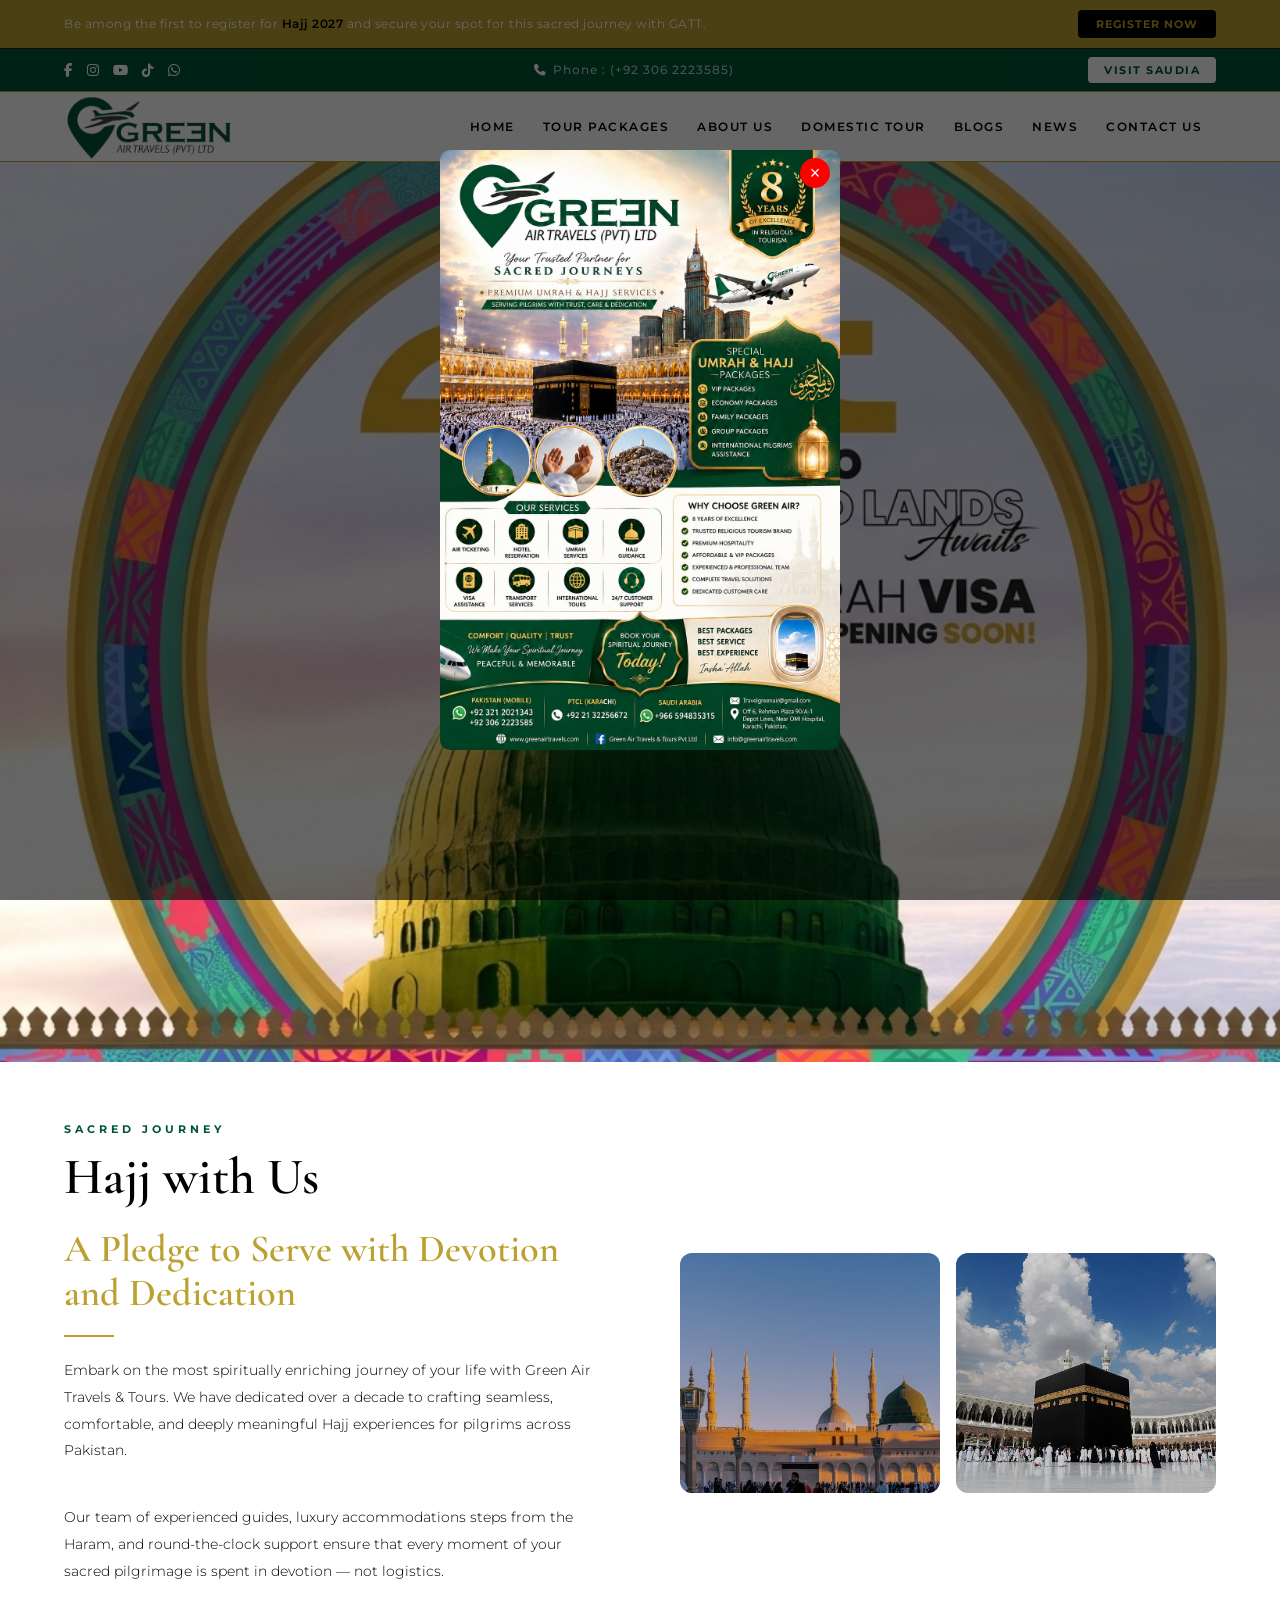
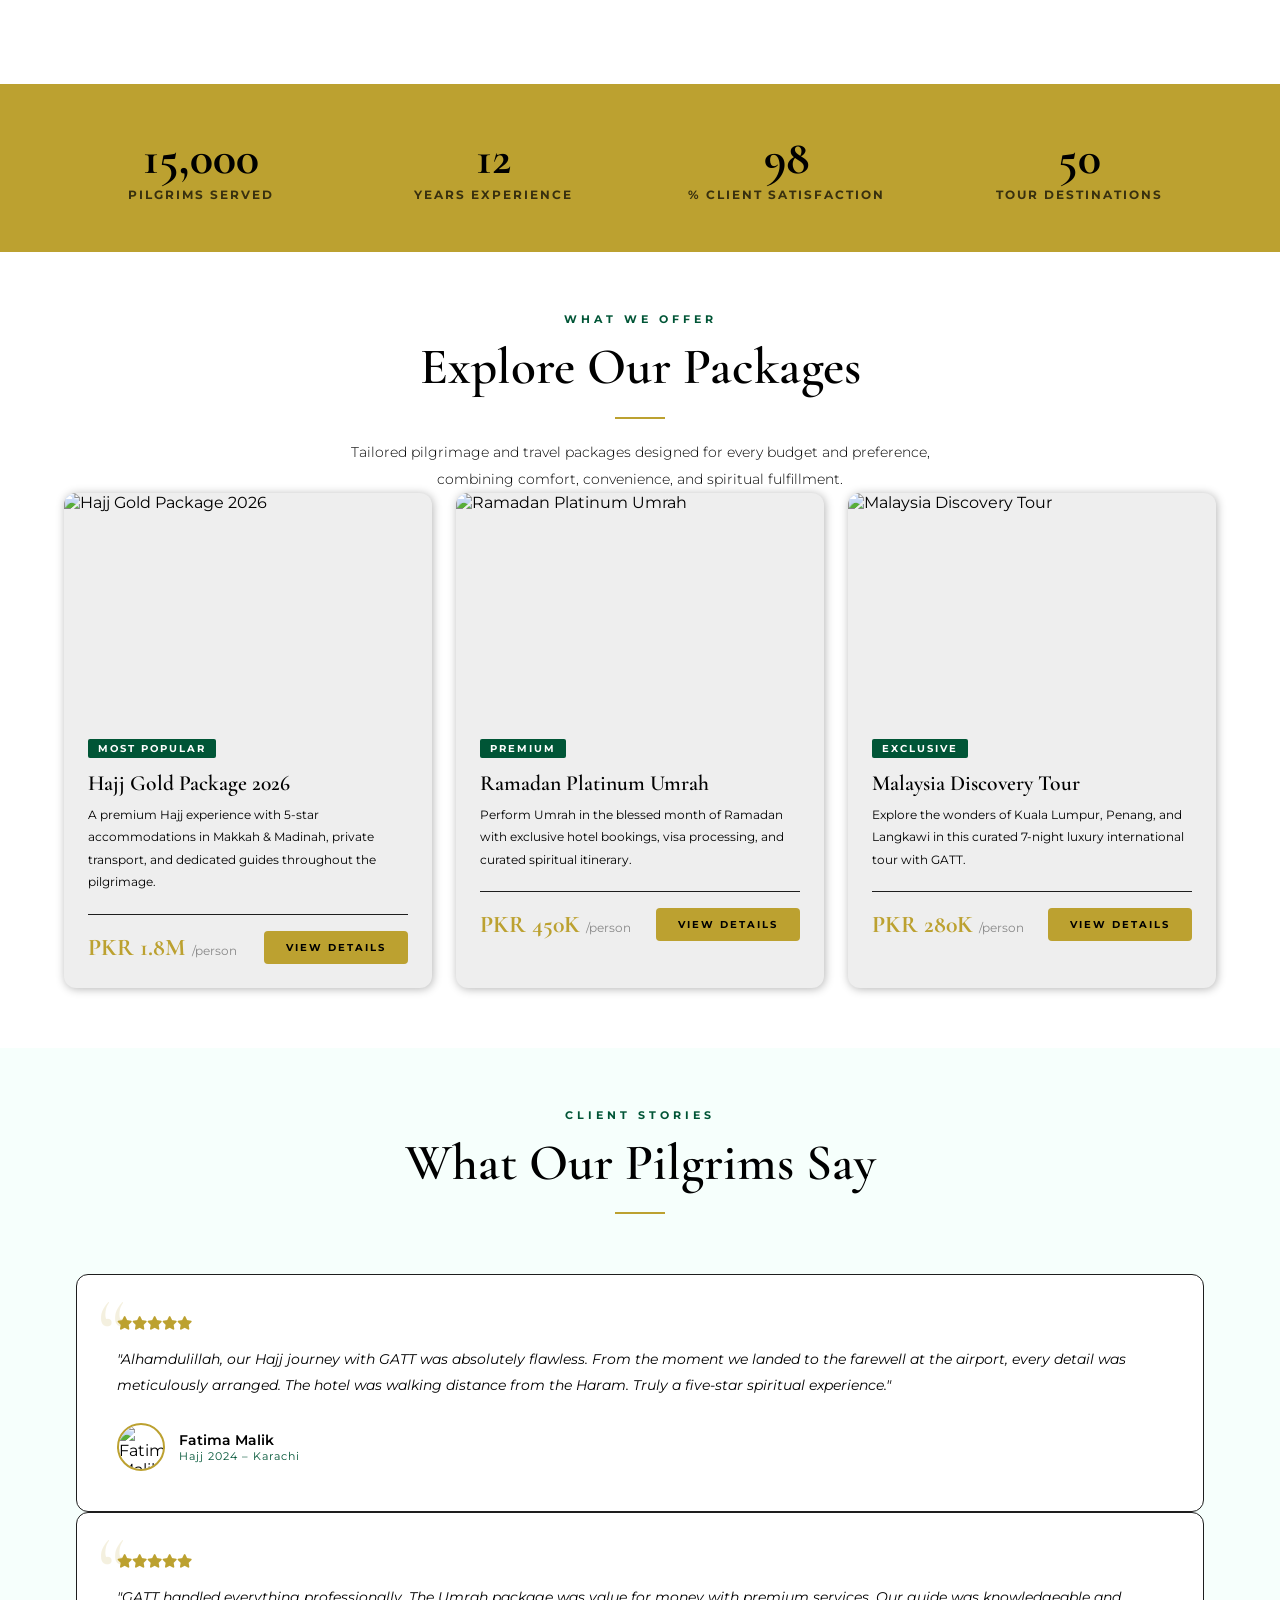
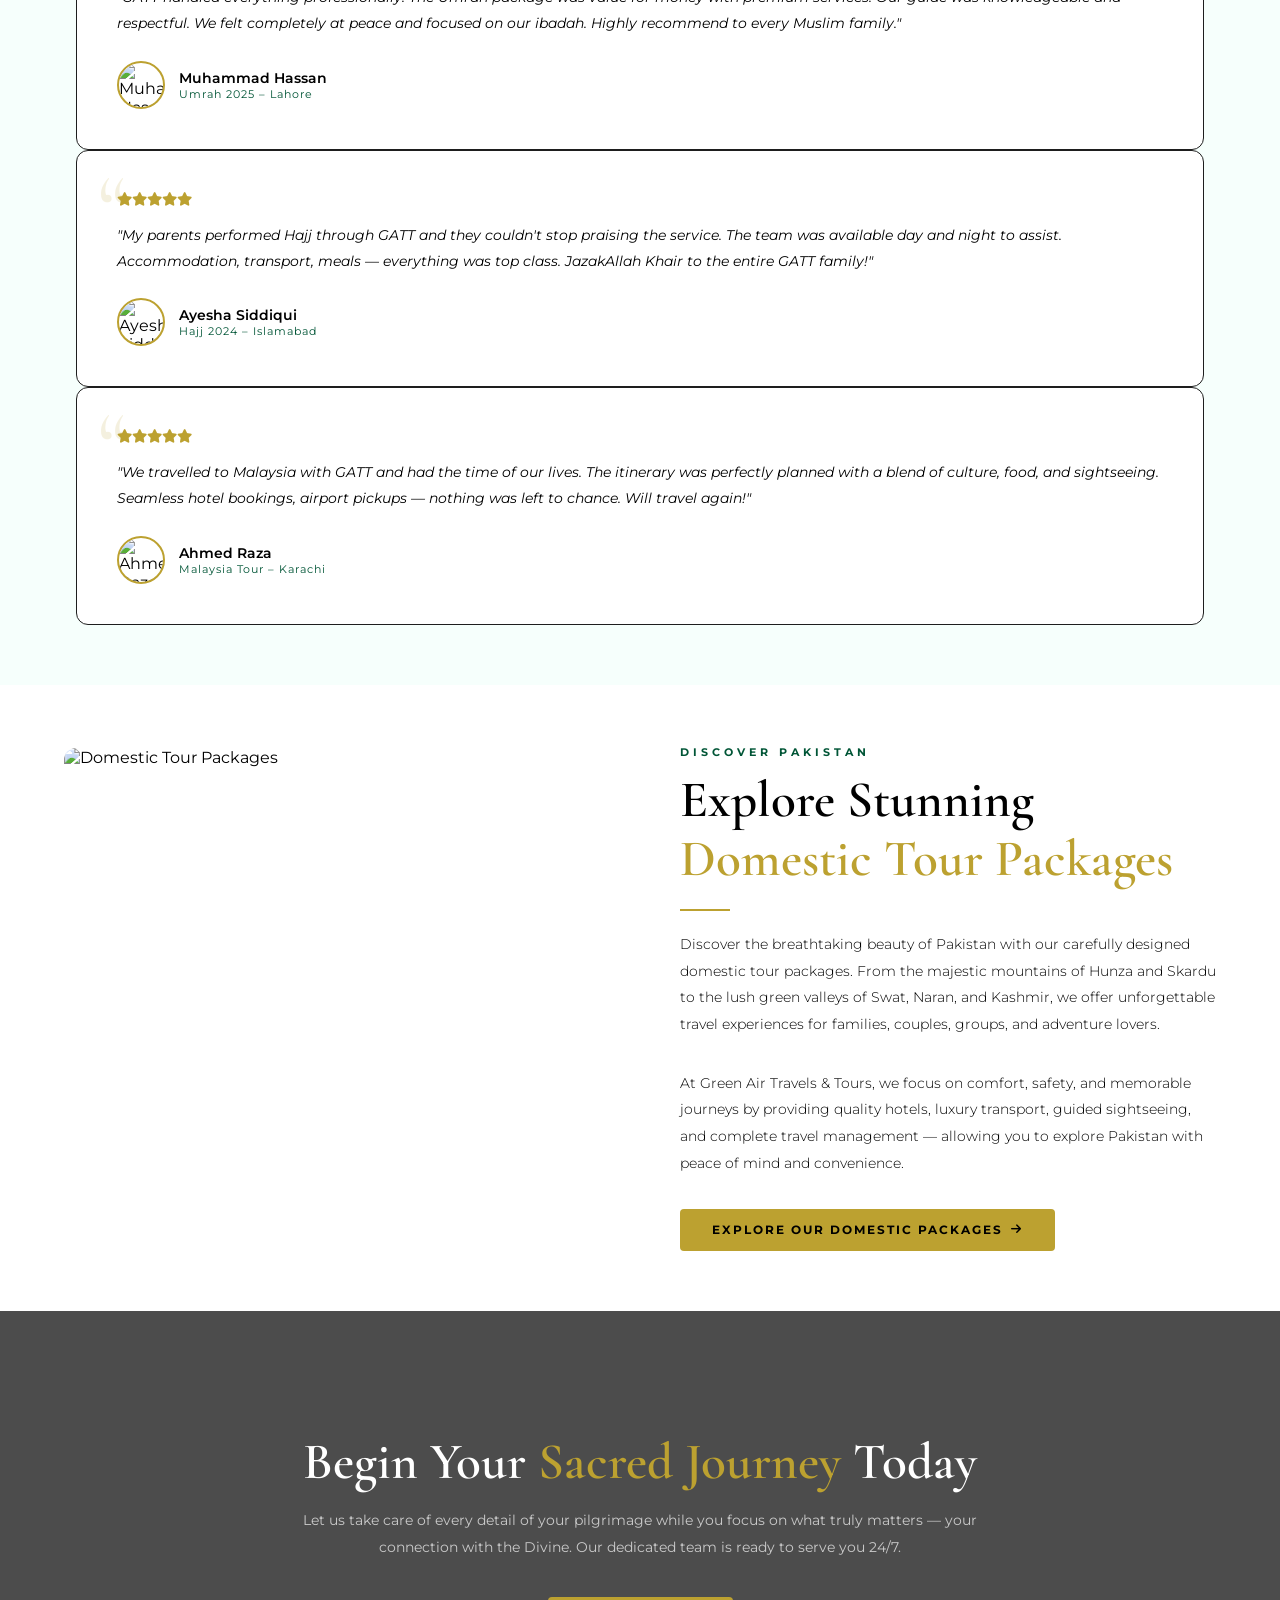
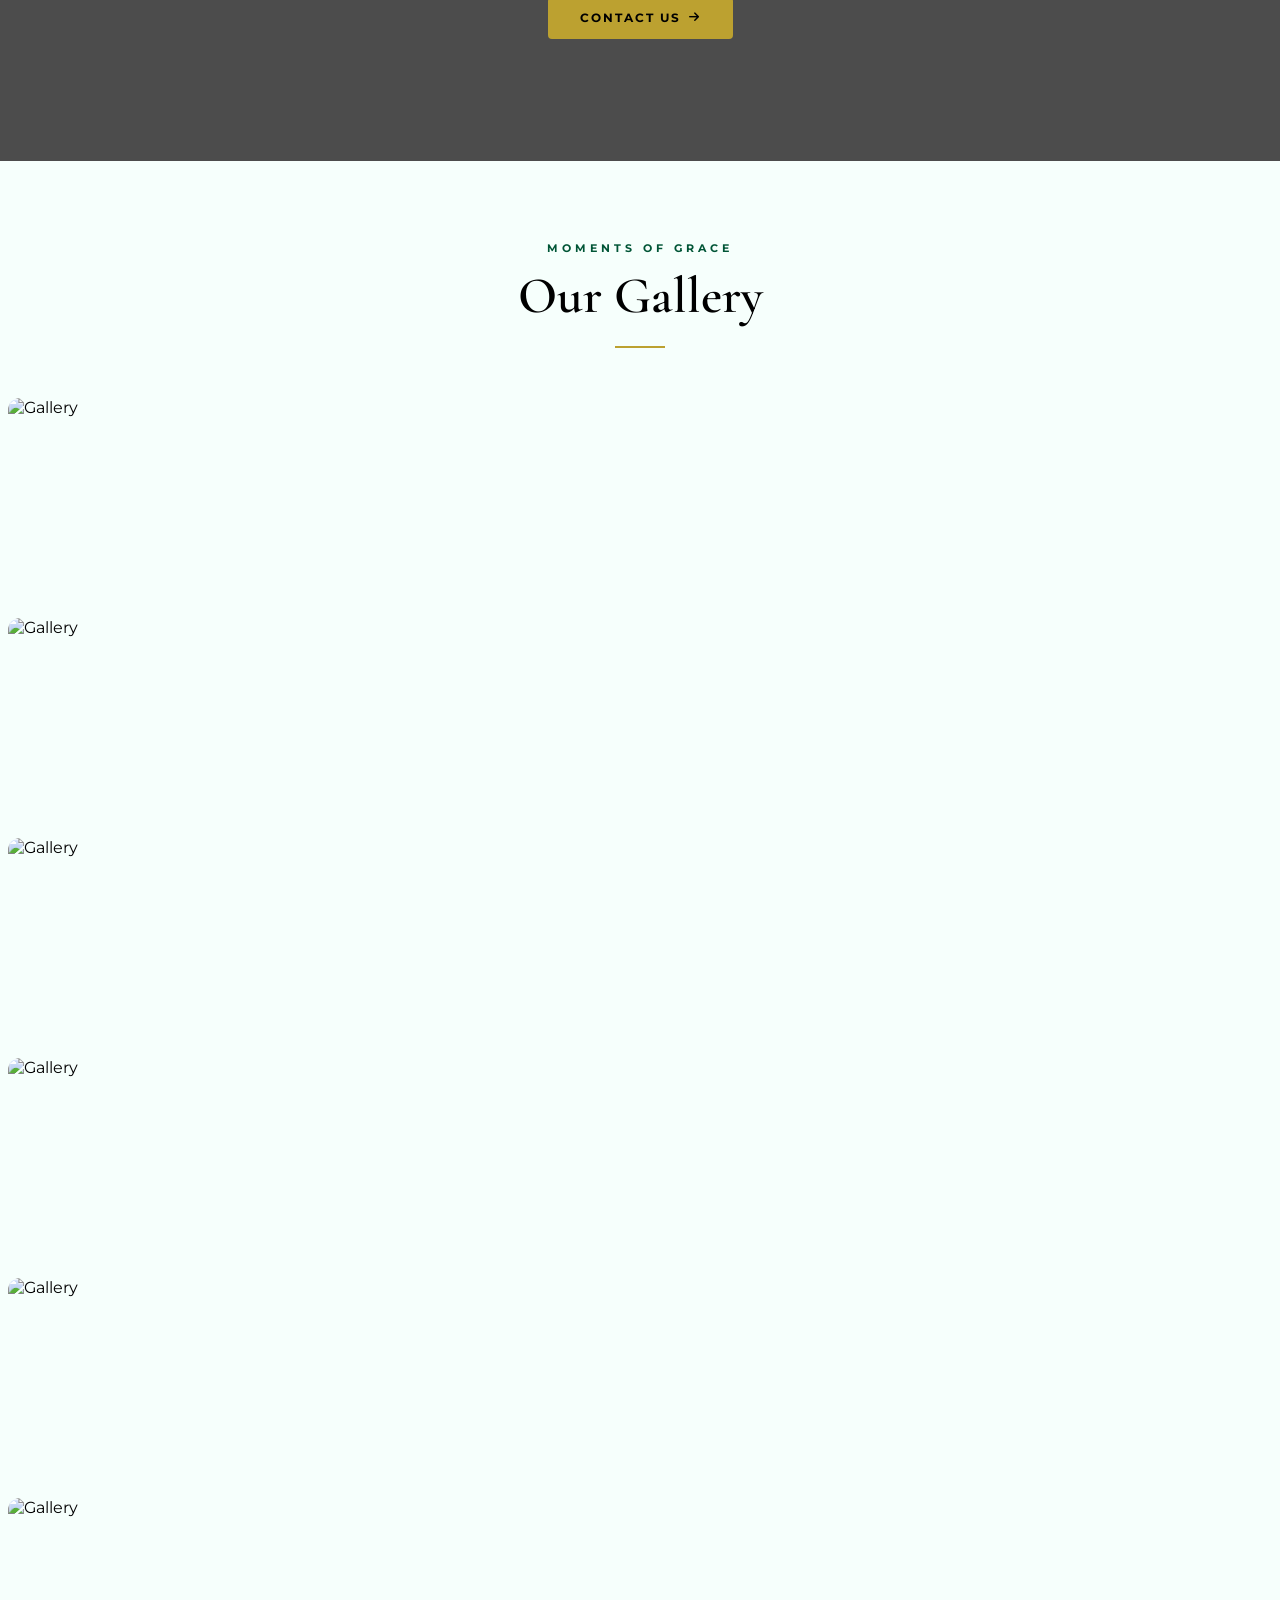
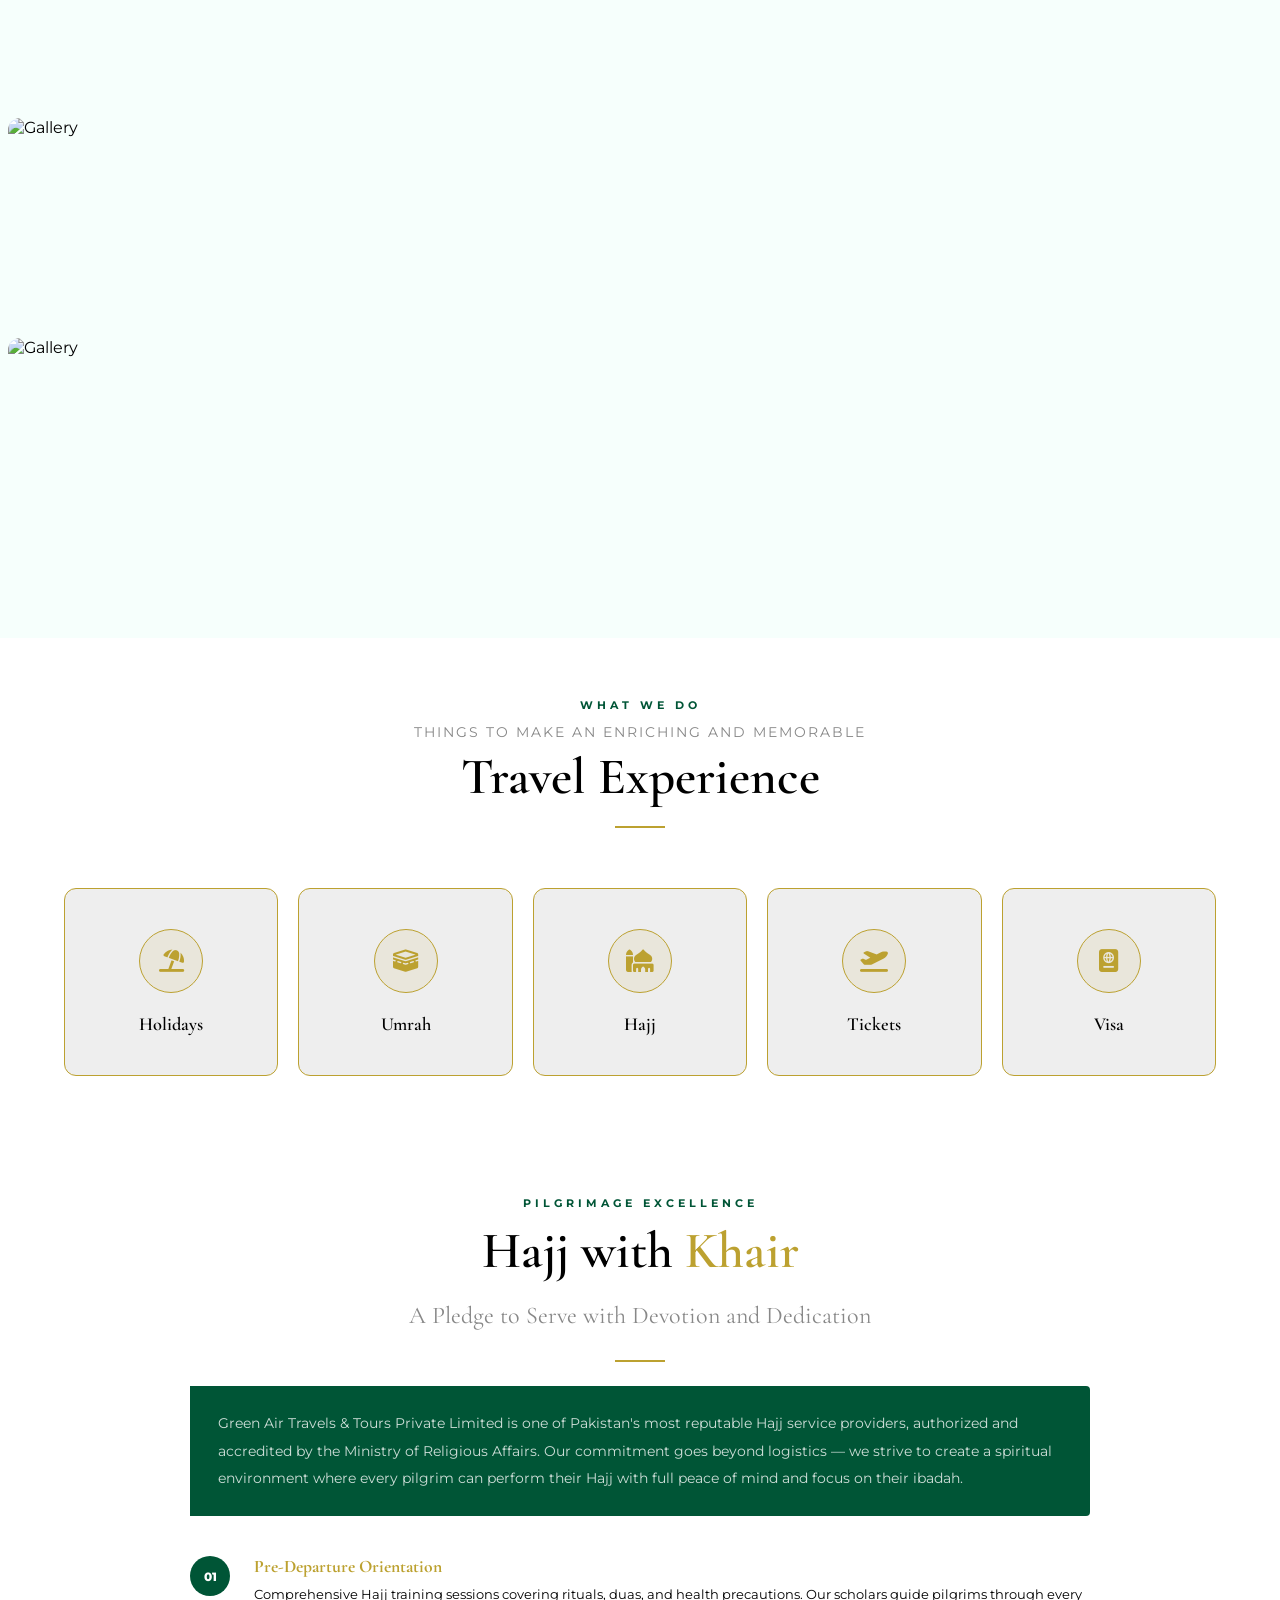
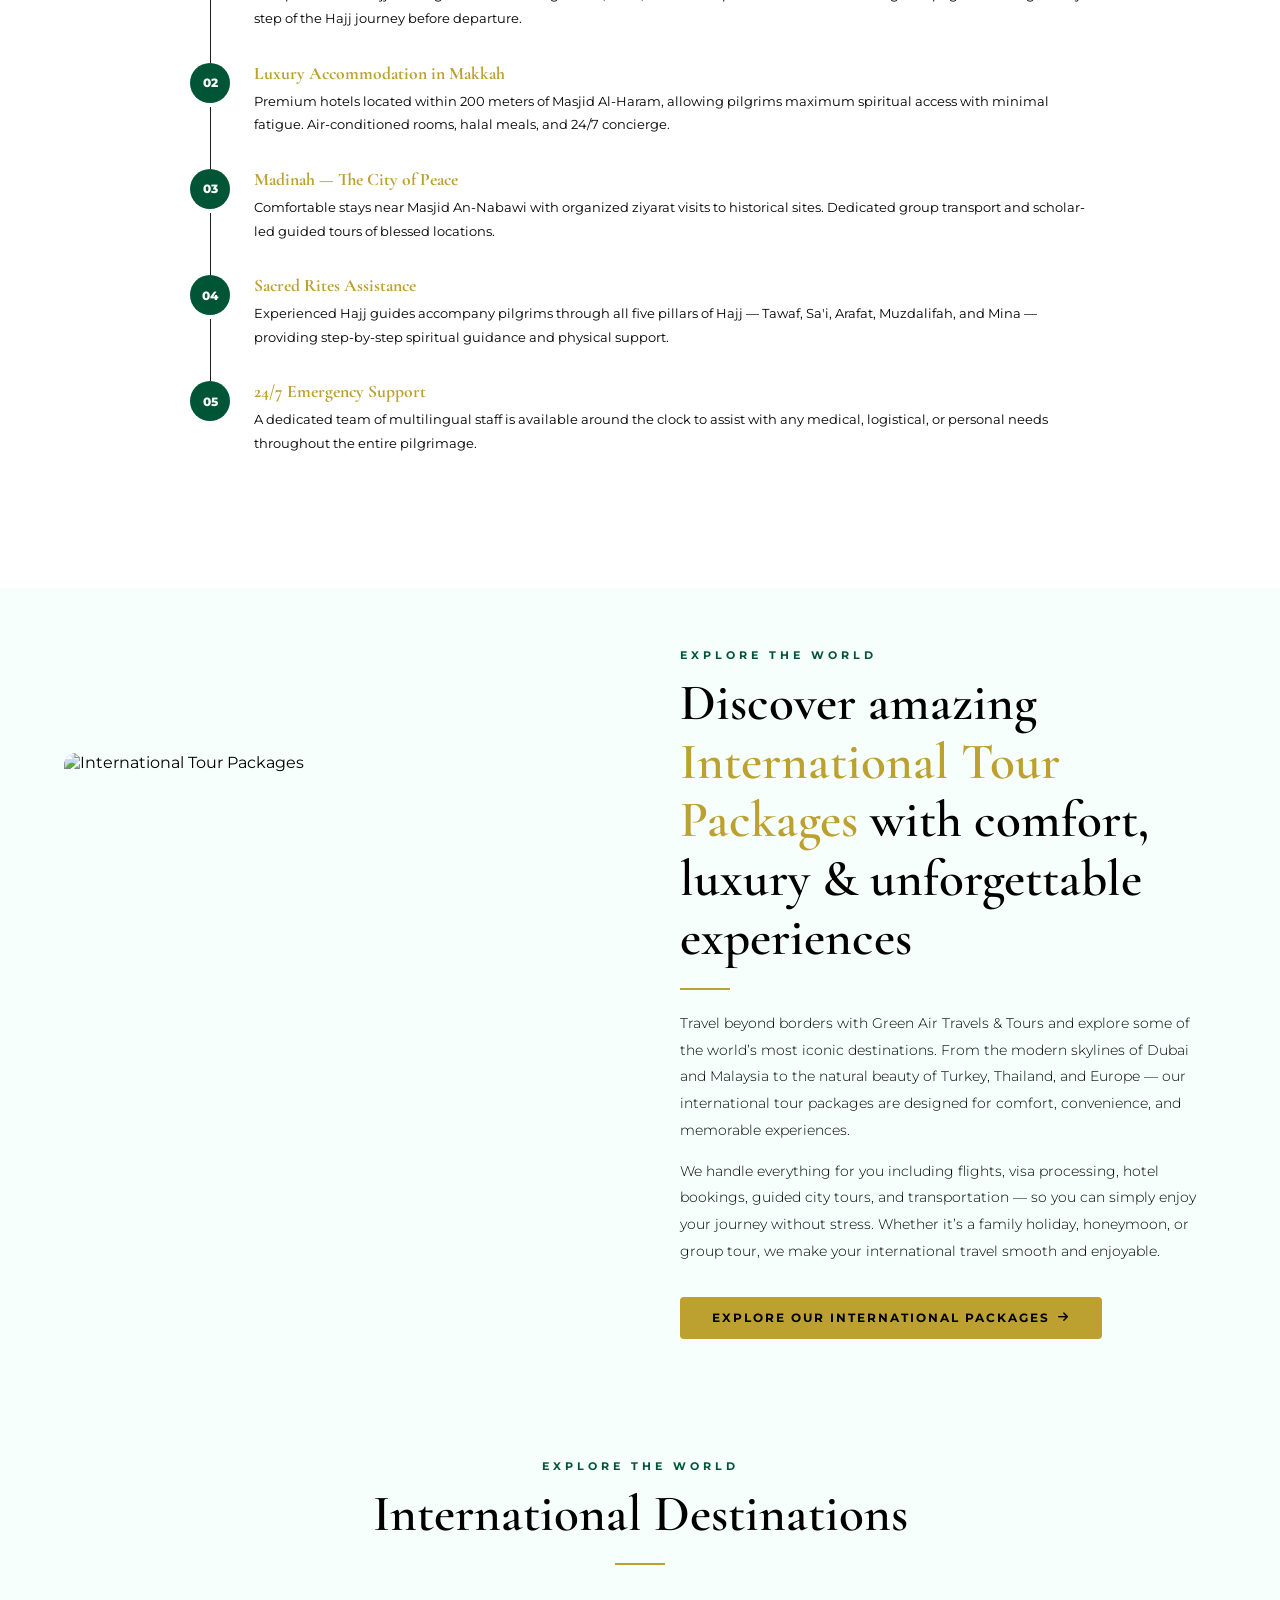
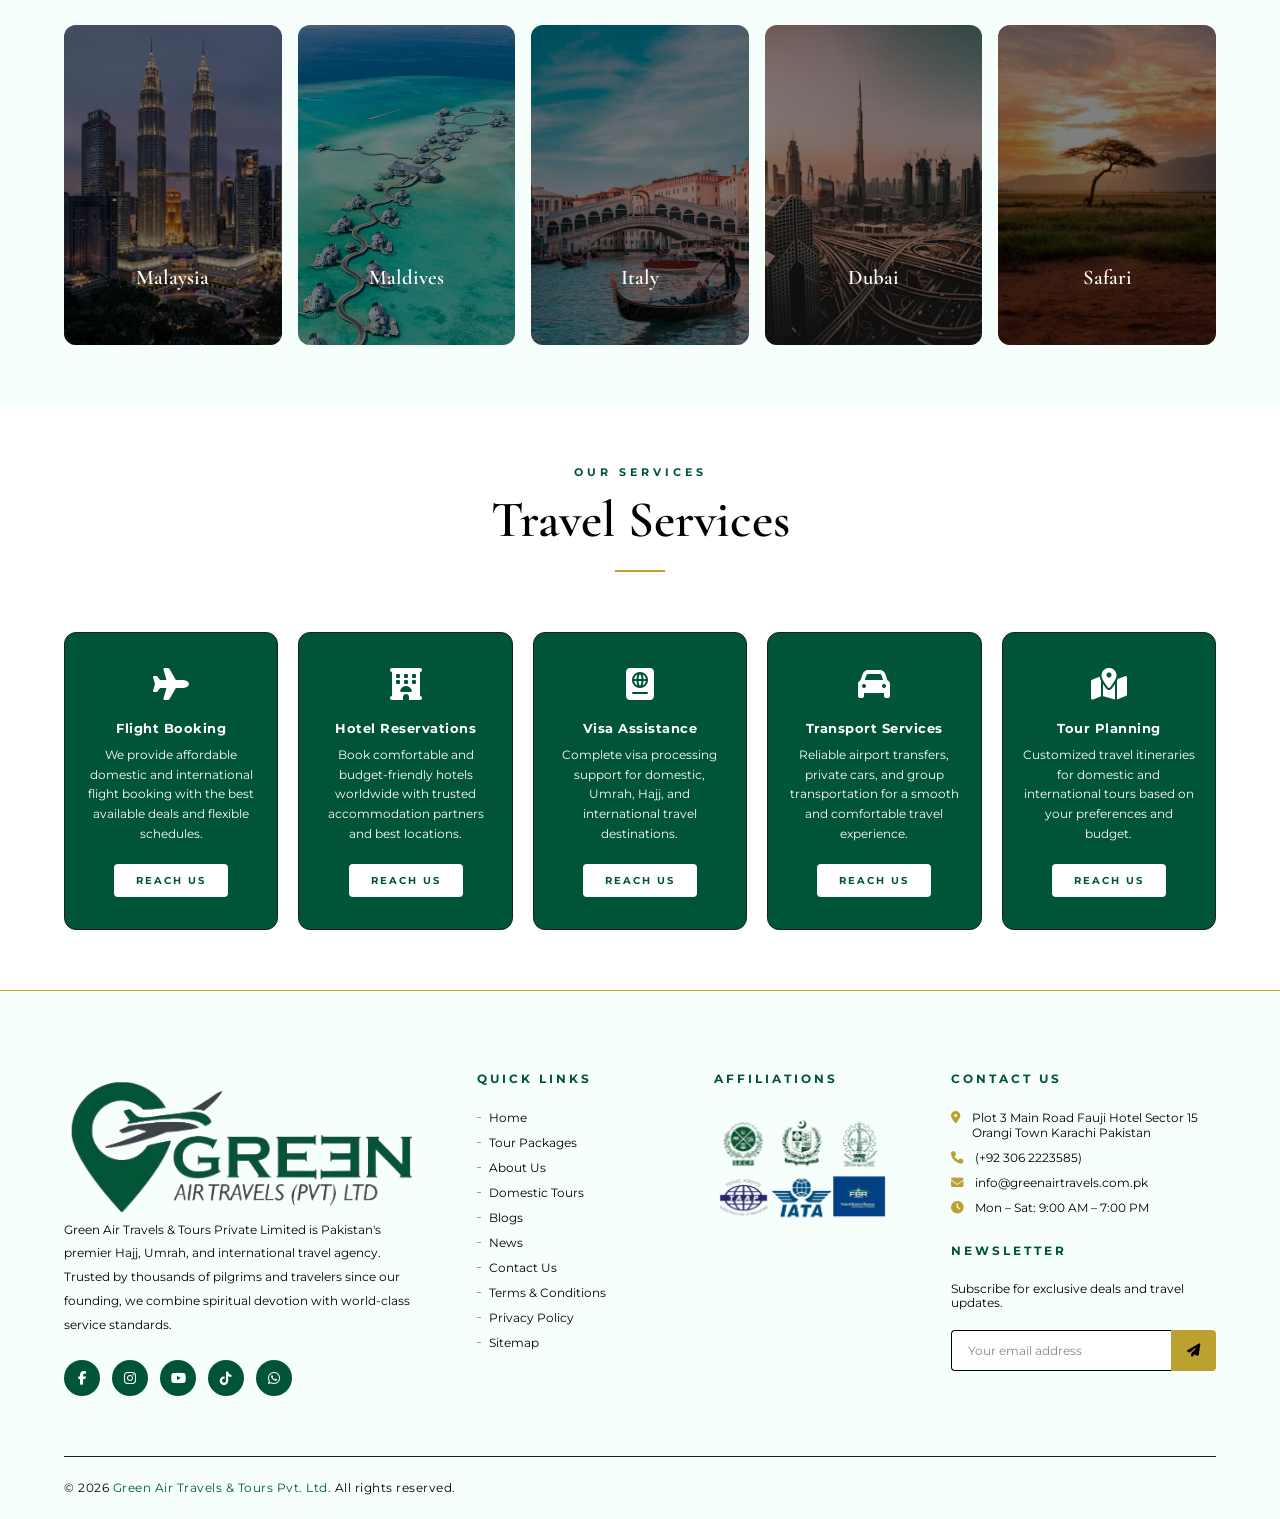
==== commit 912a3443: "Add files via upload" ====
--- a/index.html
+++ b/index.html
@@ -1139,5 +1139,73 @@
       });
     });
   </script>
+
+
+
+<style>
+/* Overlay */
+.popup-overlay {
+  position: fixed;
+  inset: 0;
+  background: rgba(0,0,0,0.6);
+  display: none;
+  justify-content: center;
+  align-items: center;
+  z-index: 9999;
+}
+
+/* Popup box */
+.popup-box {
+  position: relative;
+  max-width: 400px;
+  width: 95%;
+  background: #fff;
+  border-radius: 10px;
+  overflow: hidden;
+}
+
+/* Image */
+.popup-box img {
+  width: 100%;
+  display: block;
+}
+
+/* Close button */
+.popup-close {
+  position: absolute;
+  top: 8px;
+  right: 10px;
+  background: red;
+  color: #fff;
+  border: none;
+  font-size: 18px;
+  width: 30px;
+  height: 30px;
+  border-radius: 50%;
+  cursor: pointer;
+}
+</style>
+<!-- Popup -->
+<div class="popup-overlay" id="popupOverlay">
+  <div class="popup-box">
+    <button class="popup-close" onclick="closePopup()">×</button>
+    <img src="images/popup-img.jpeg" alt="Popup Image">
+  </div>
+</div>
+<script>
+// Show popup after 5 seconds
+window.onload = function () {
+  setTimeout(function () {
+    document.getElementById("popupOverlay").style.display = "flex";
+  }, 5000);
+};
+
+// Close popup
+function closePopup() {
+  document.getElementById("popupOverlay").style.display = "none";
+}
+</script>
+
+
 </body>
 </html>
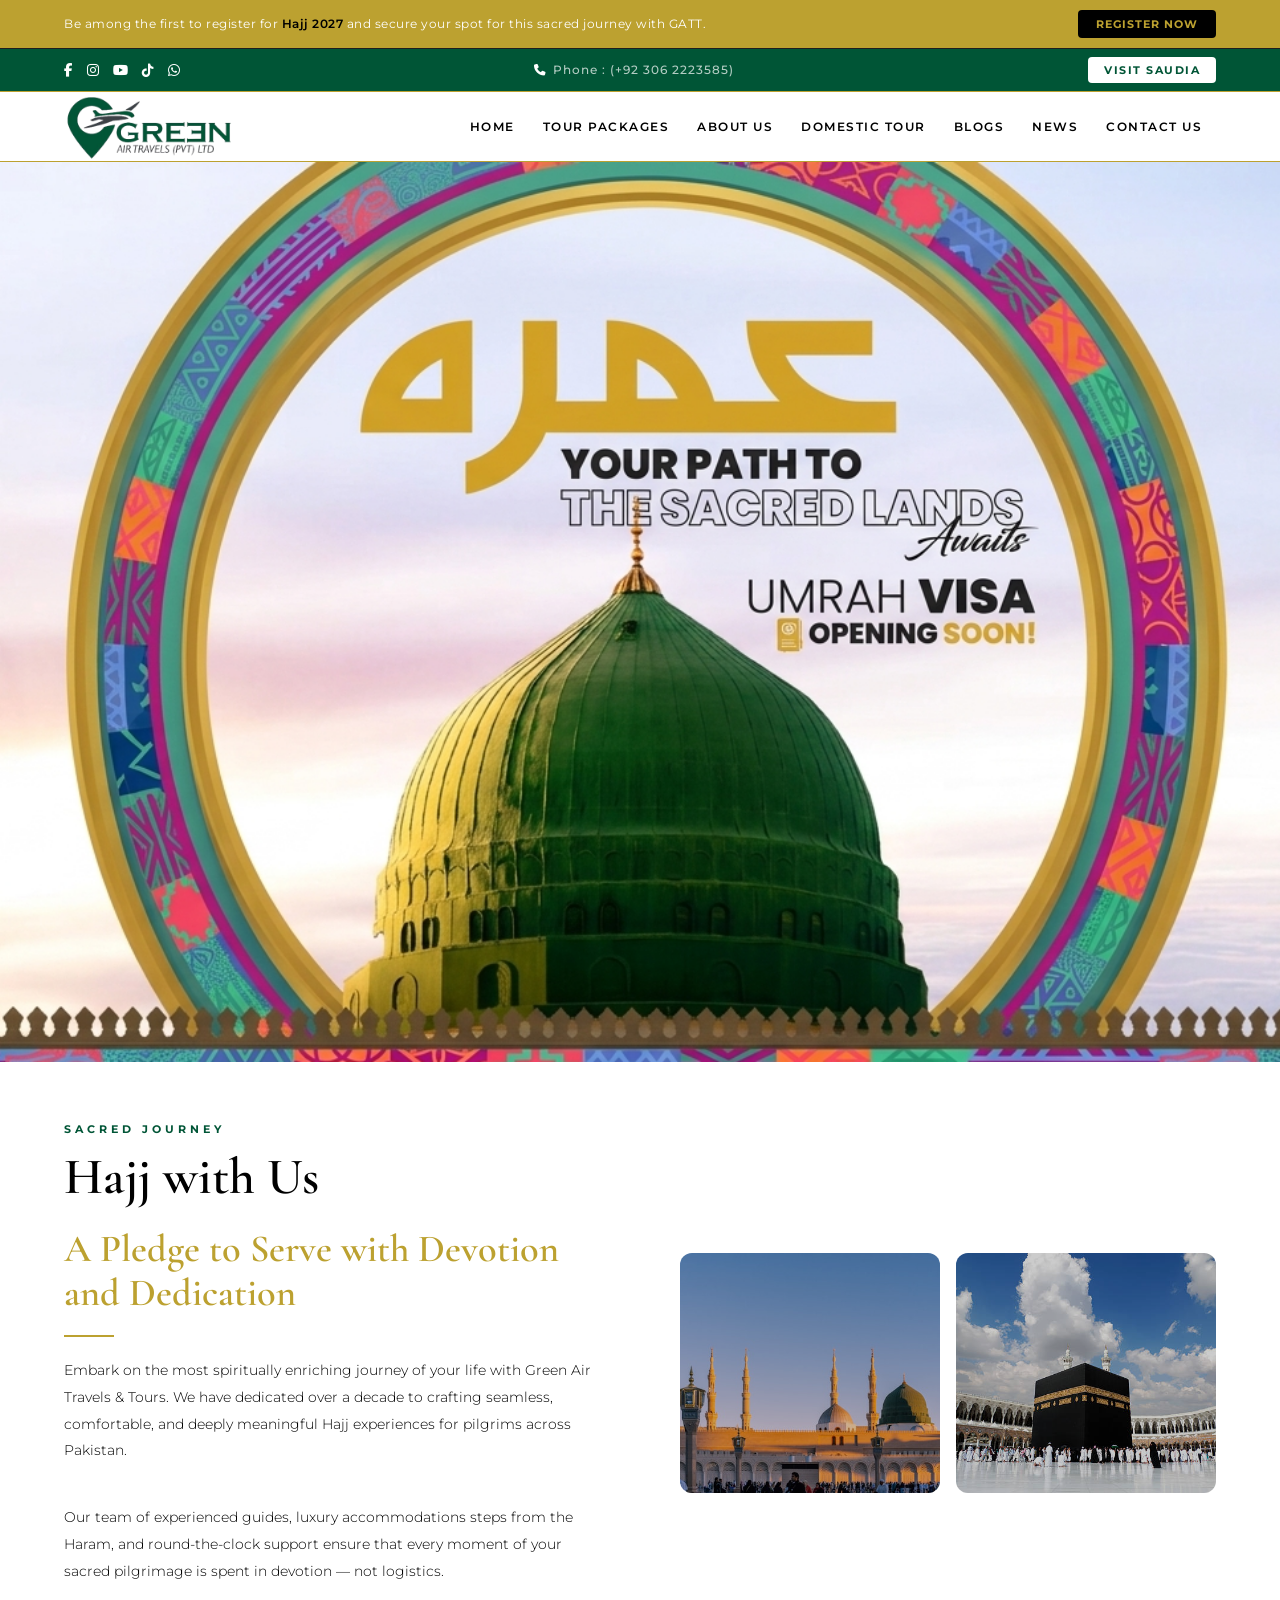
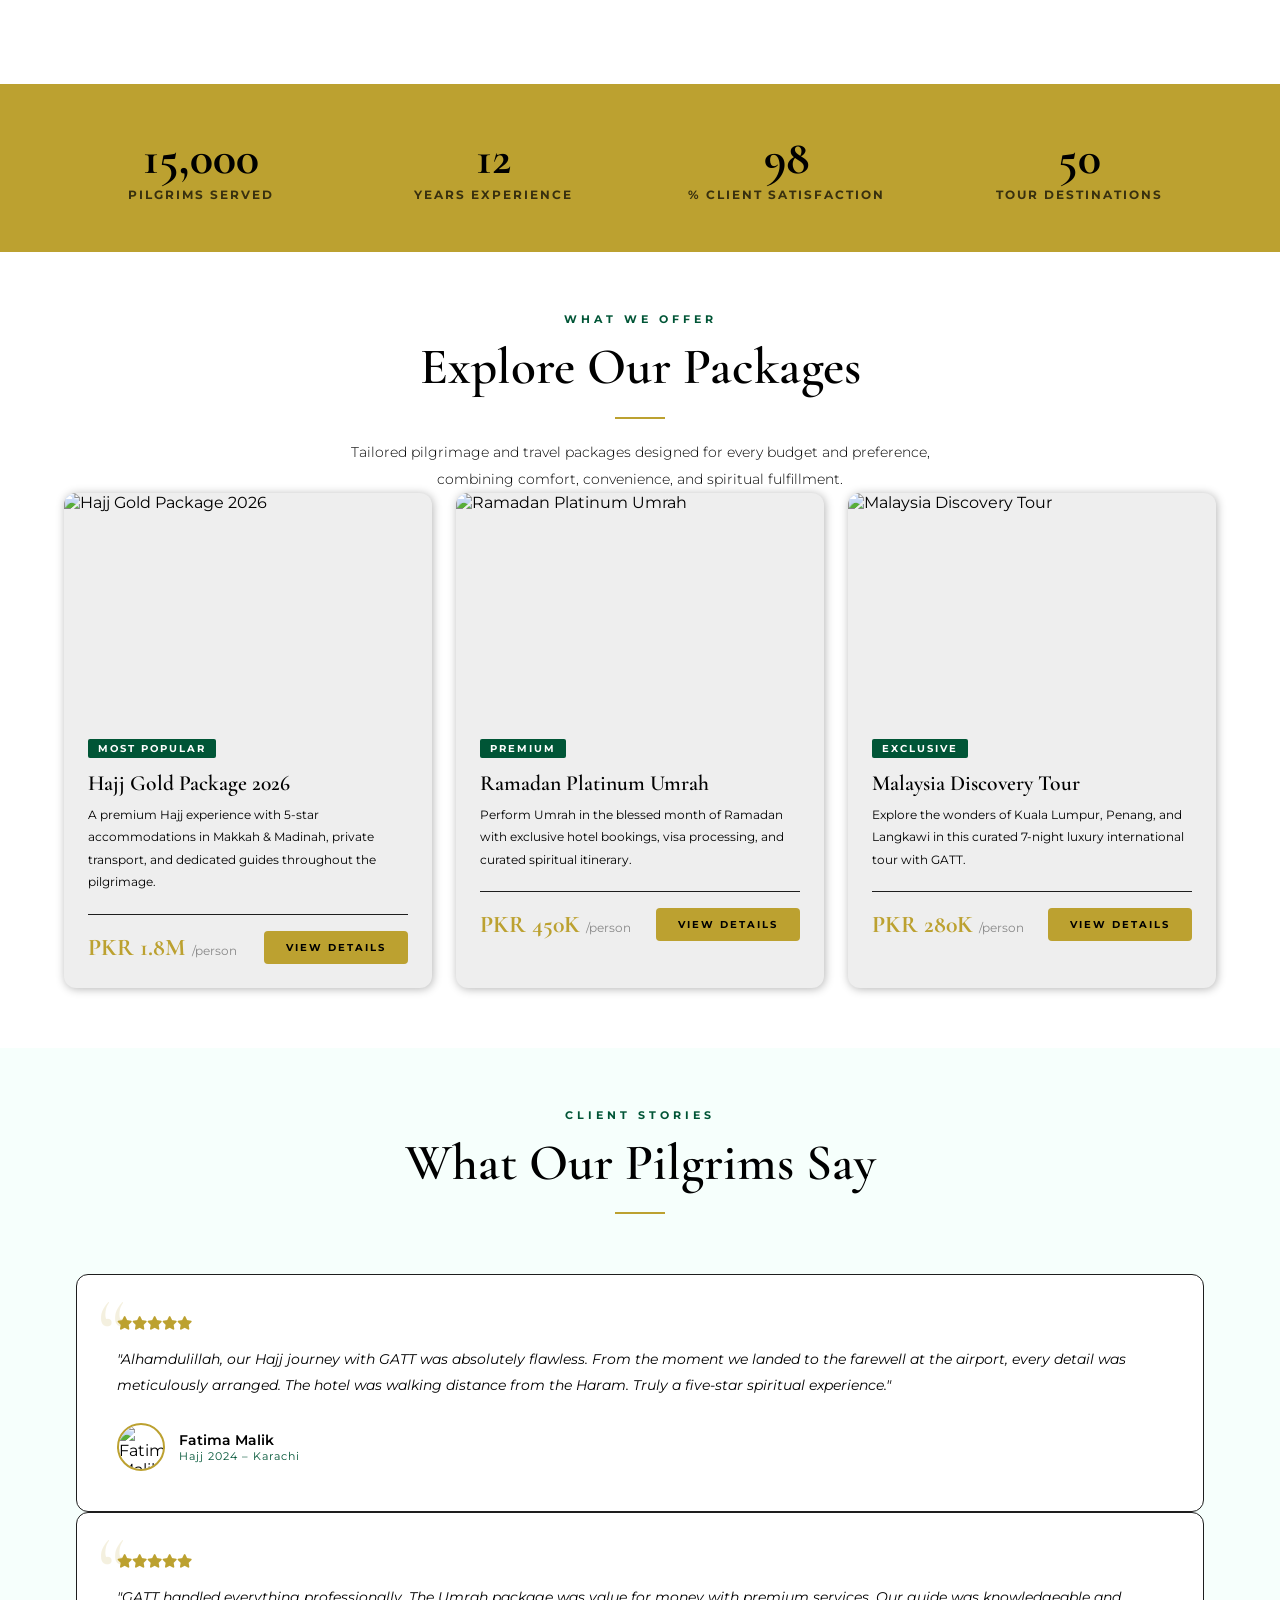
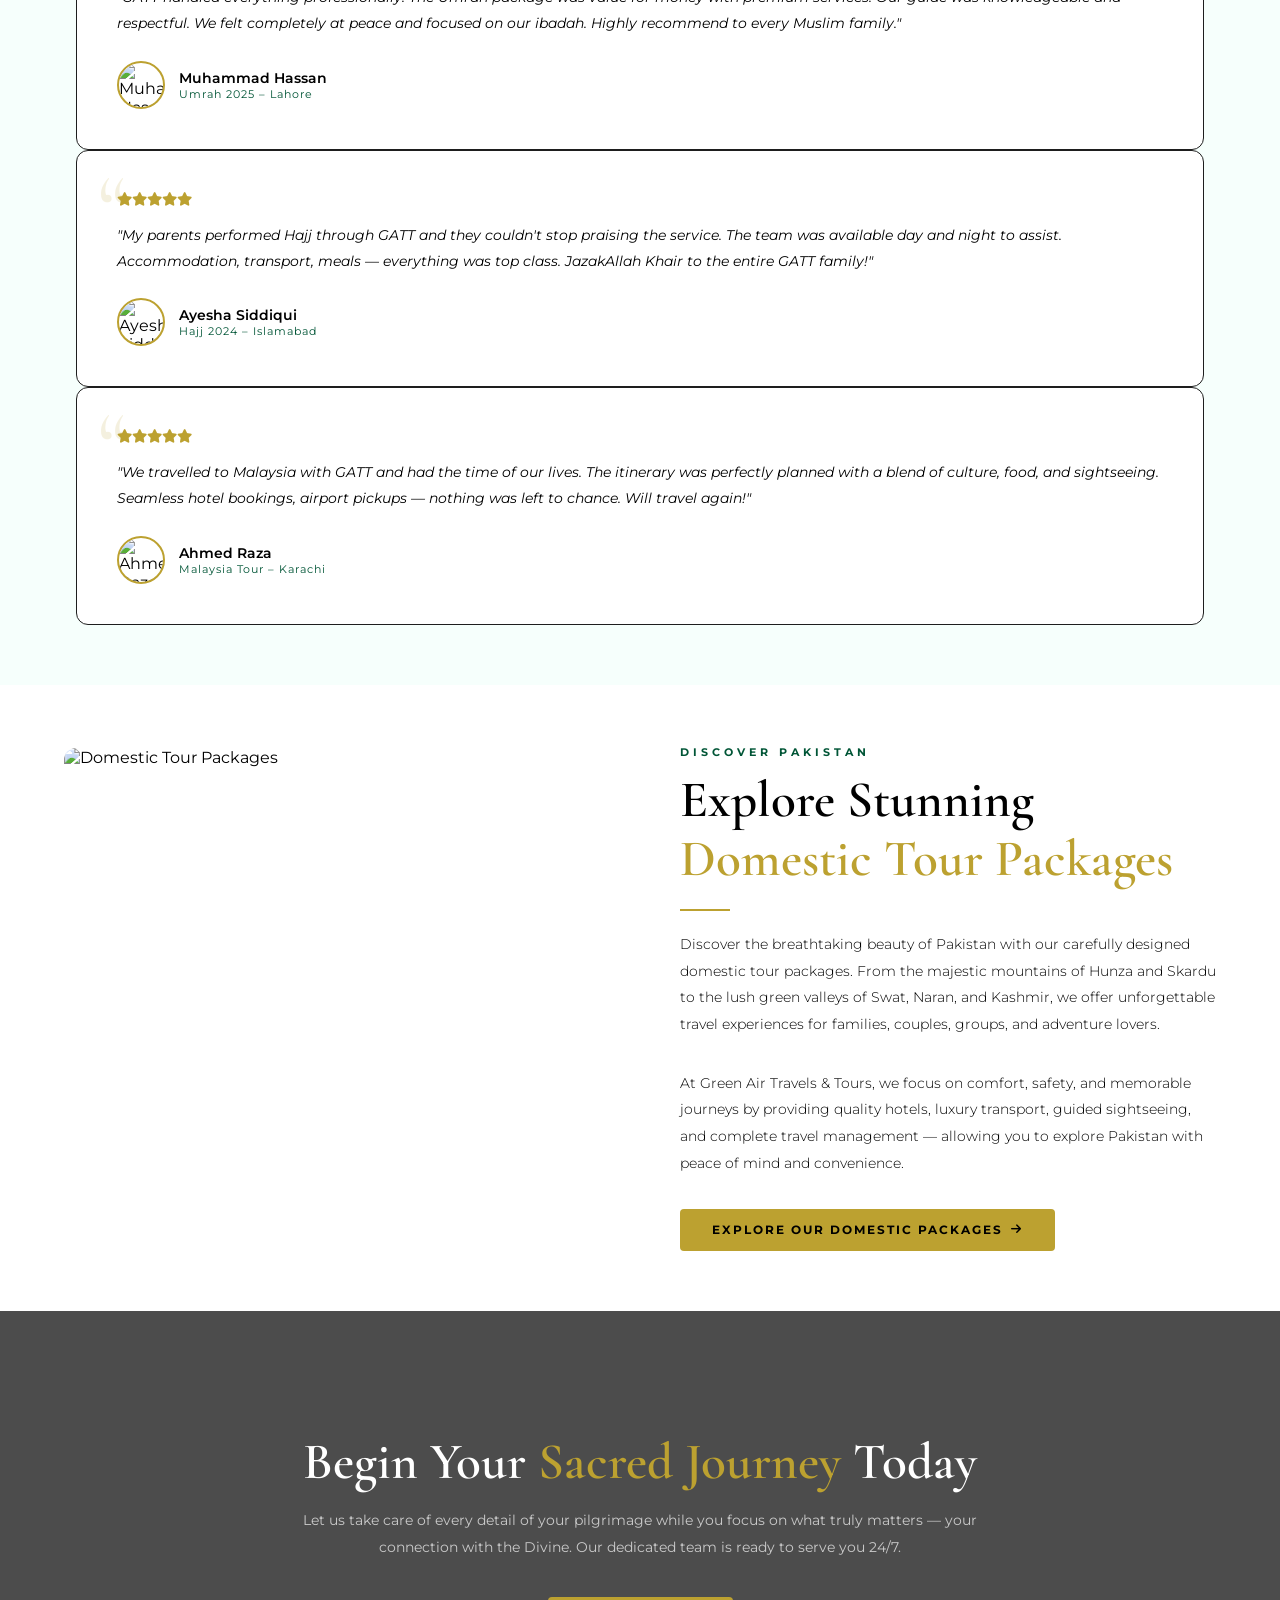
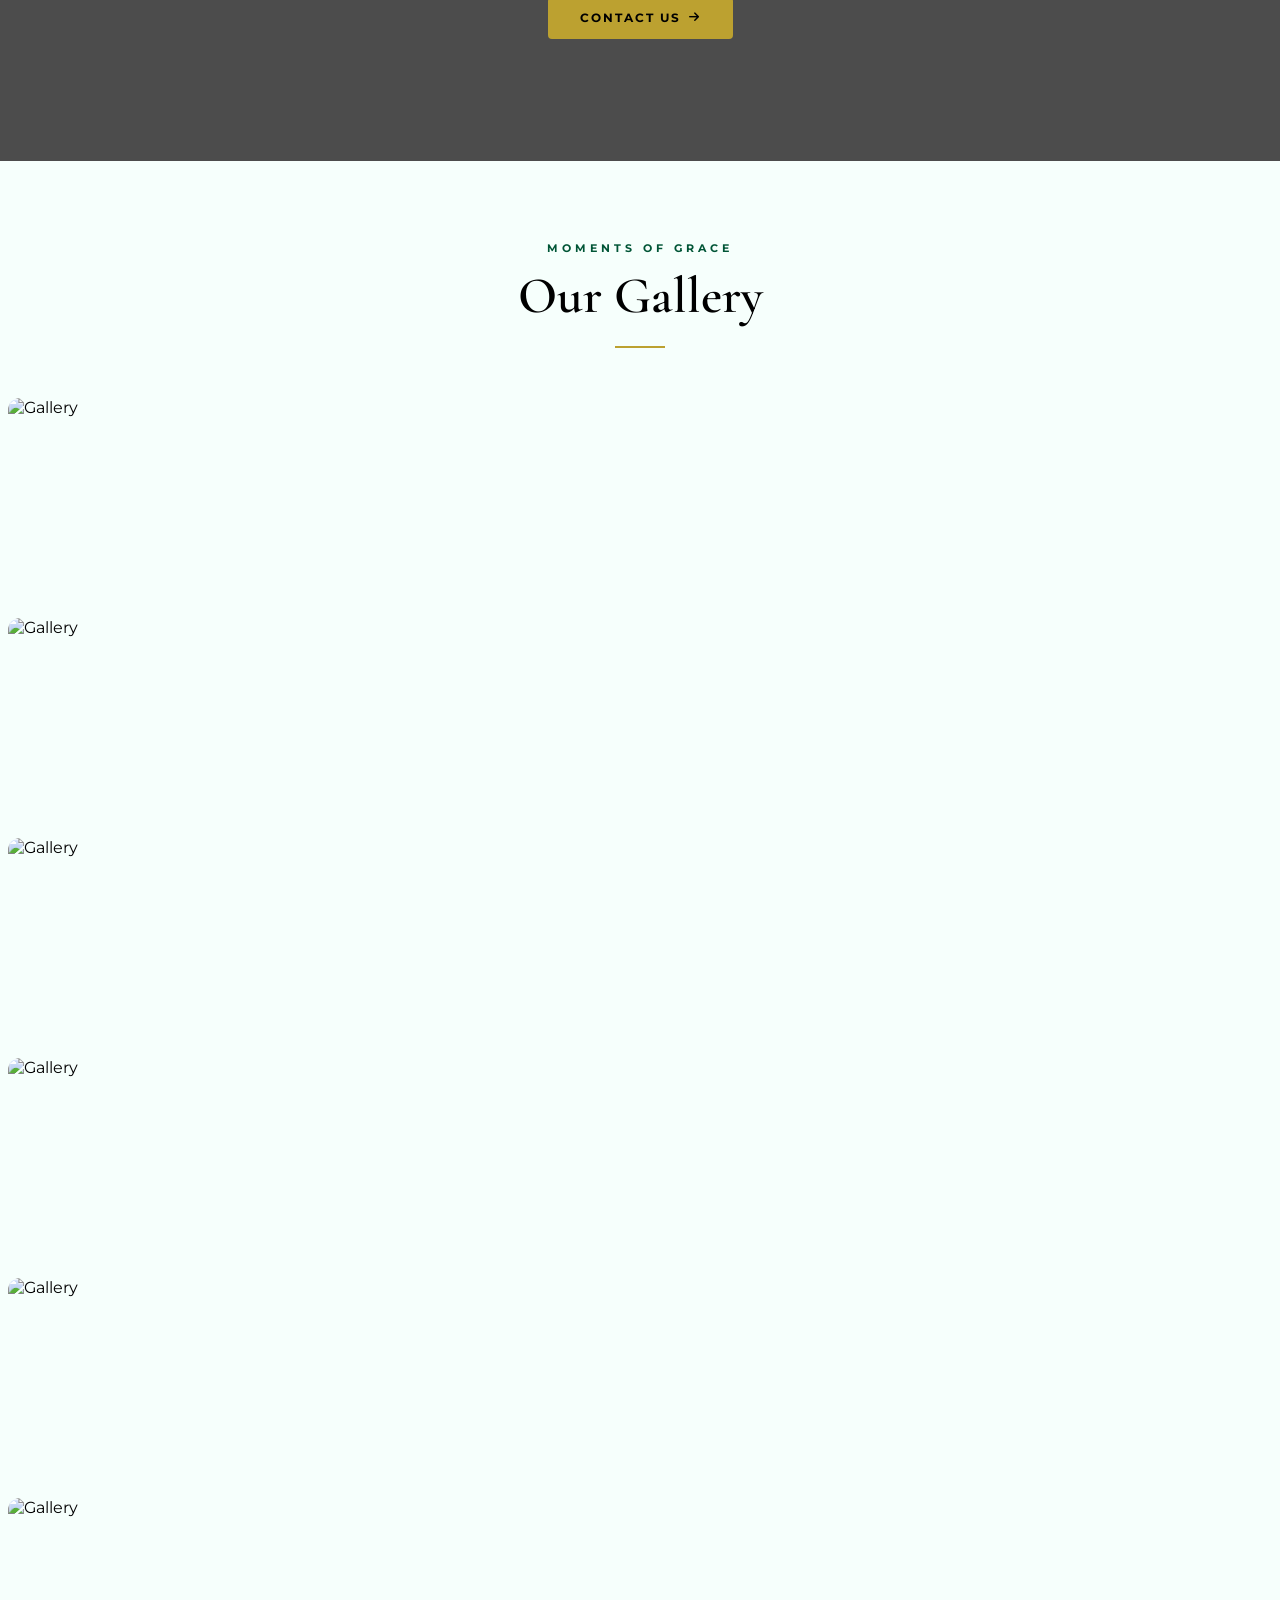
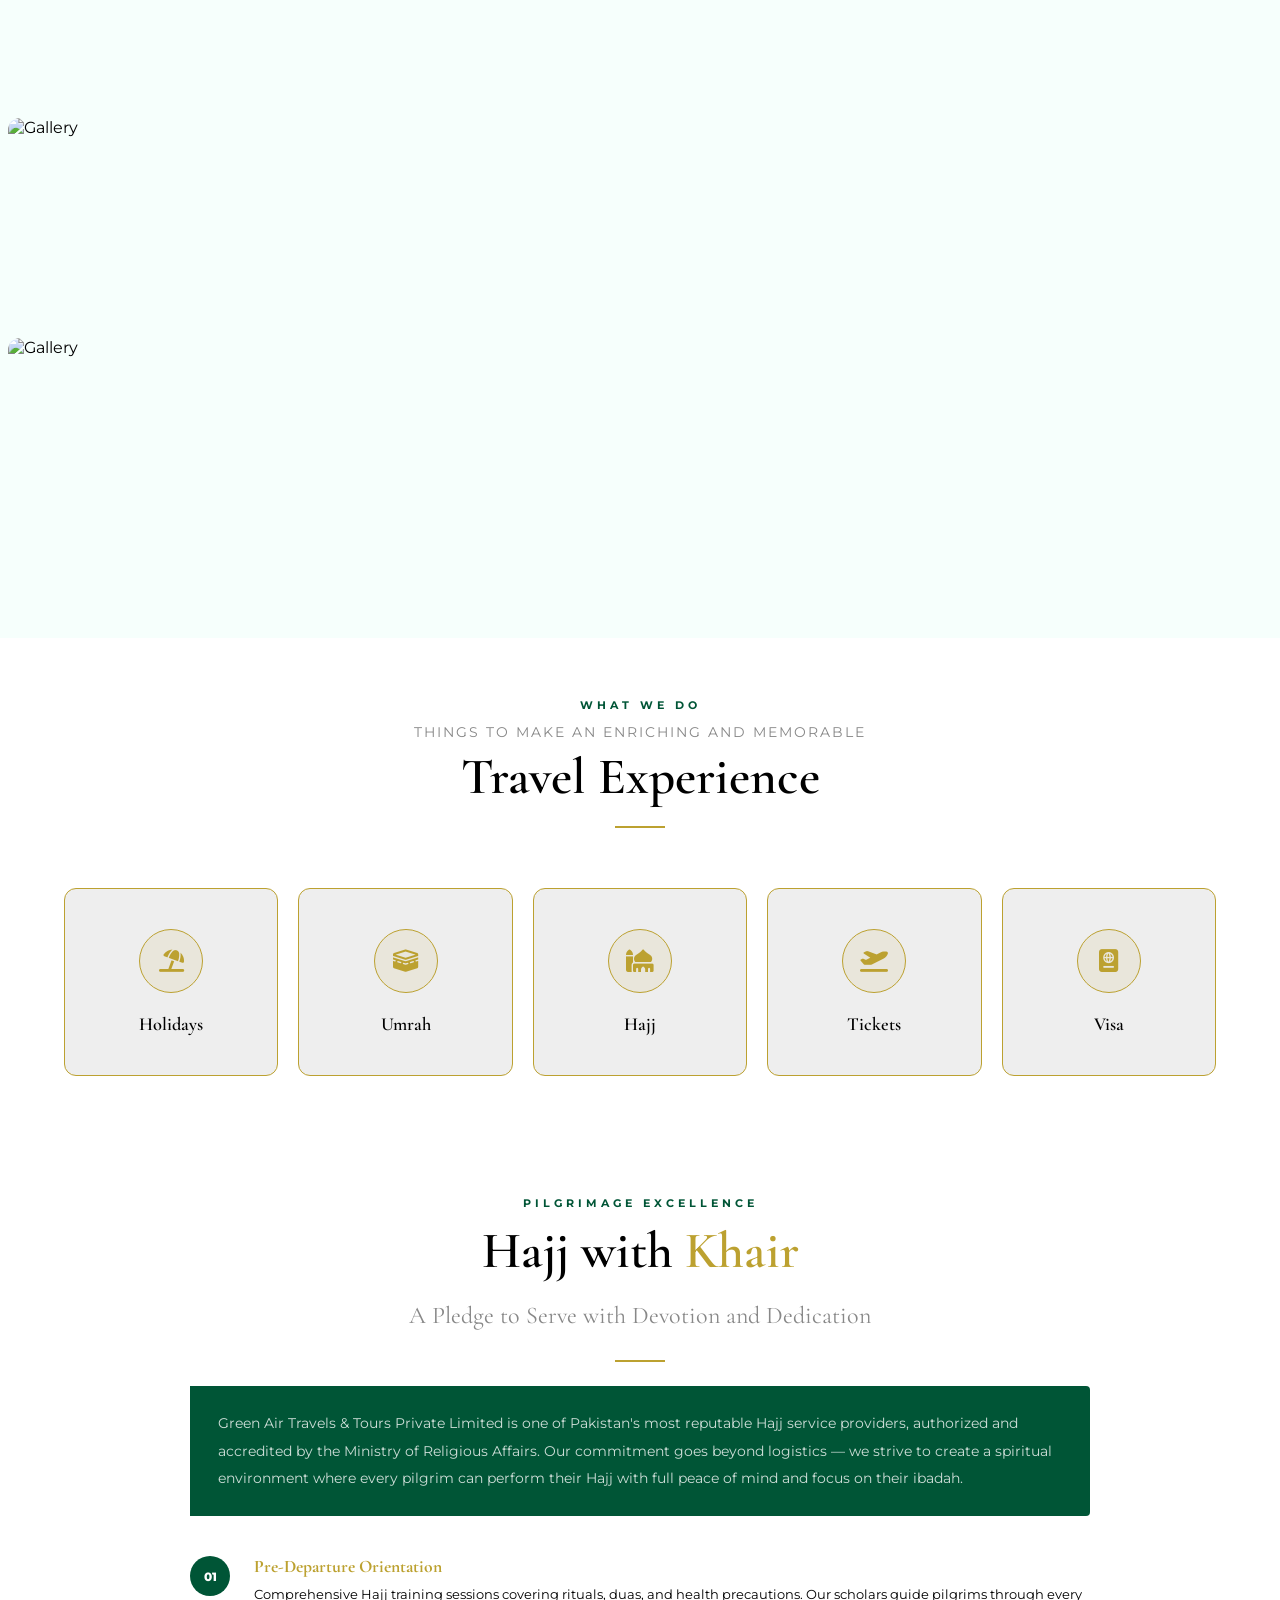
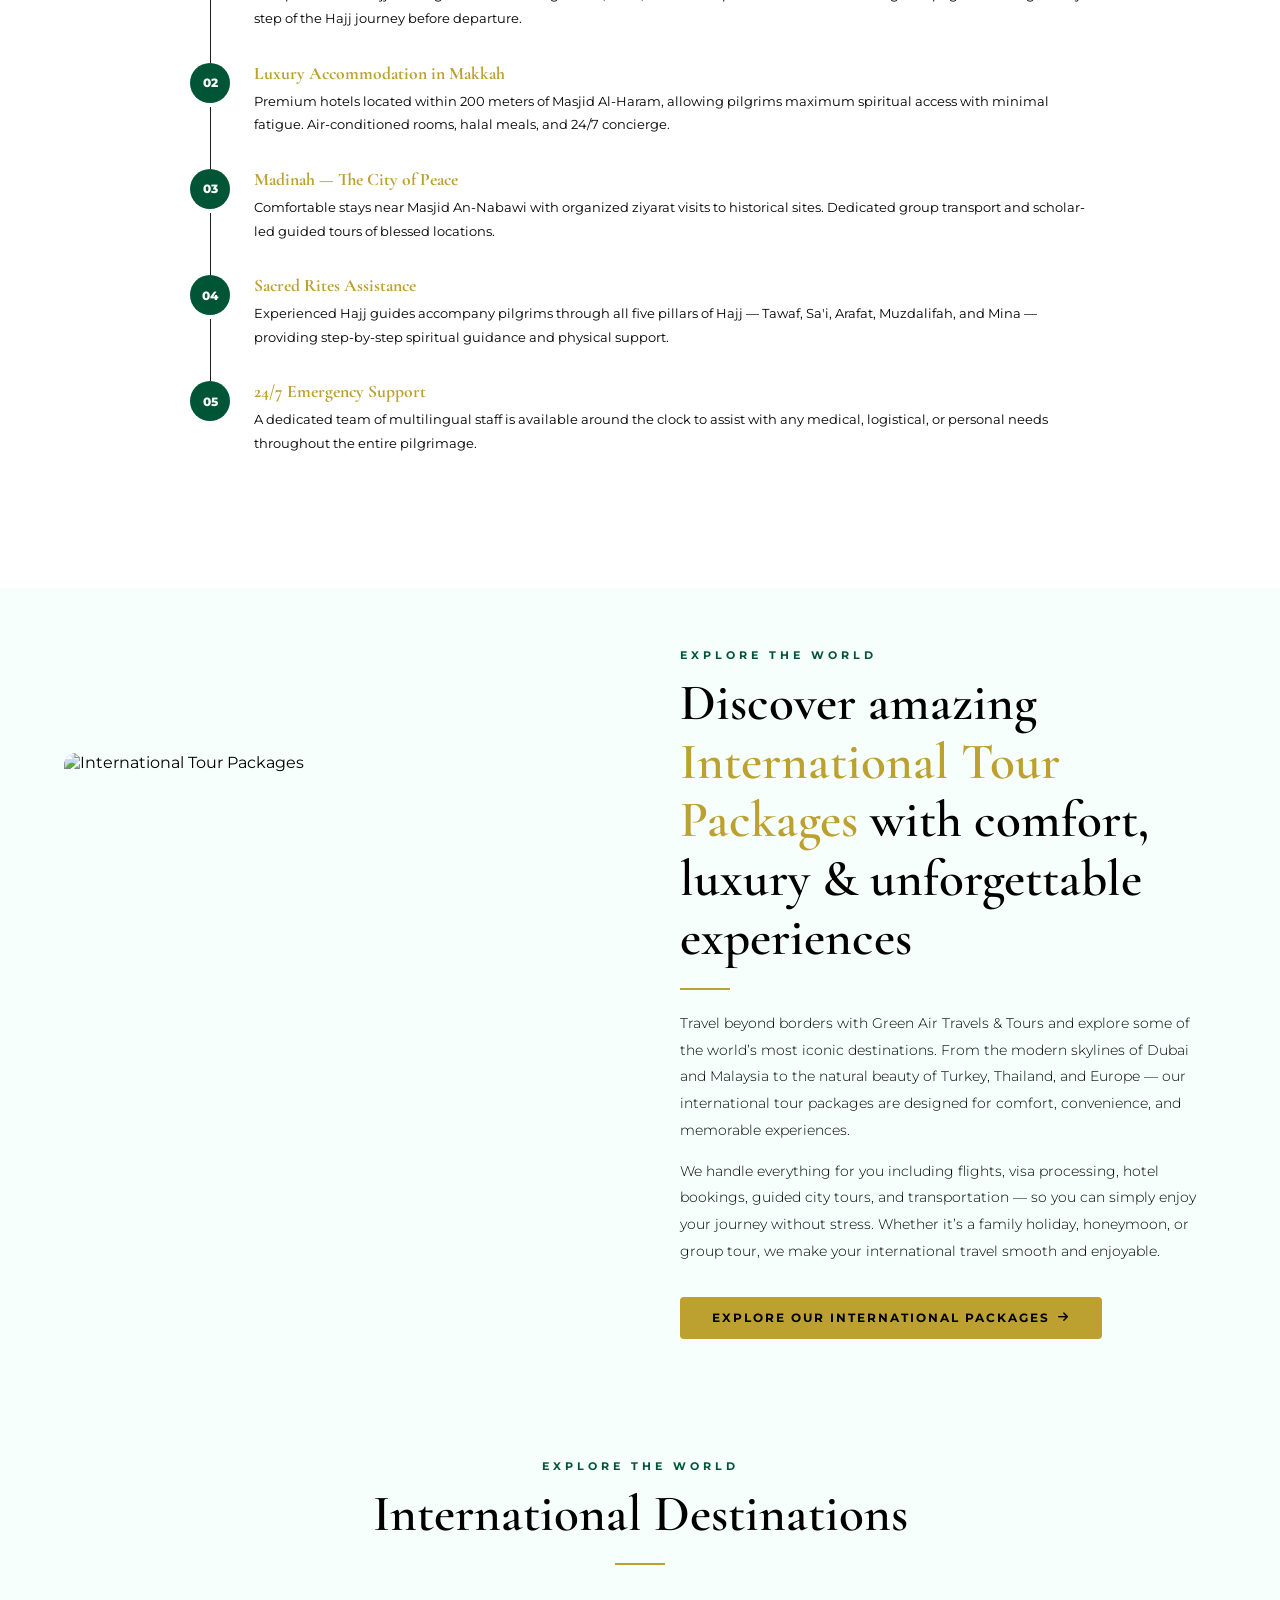
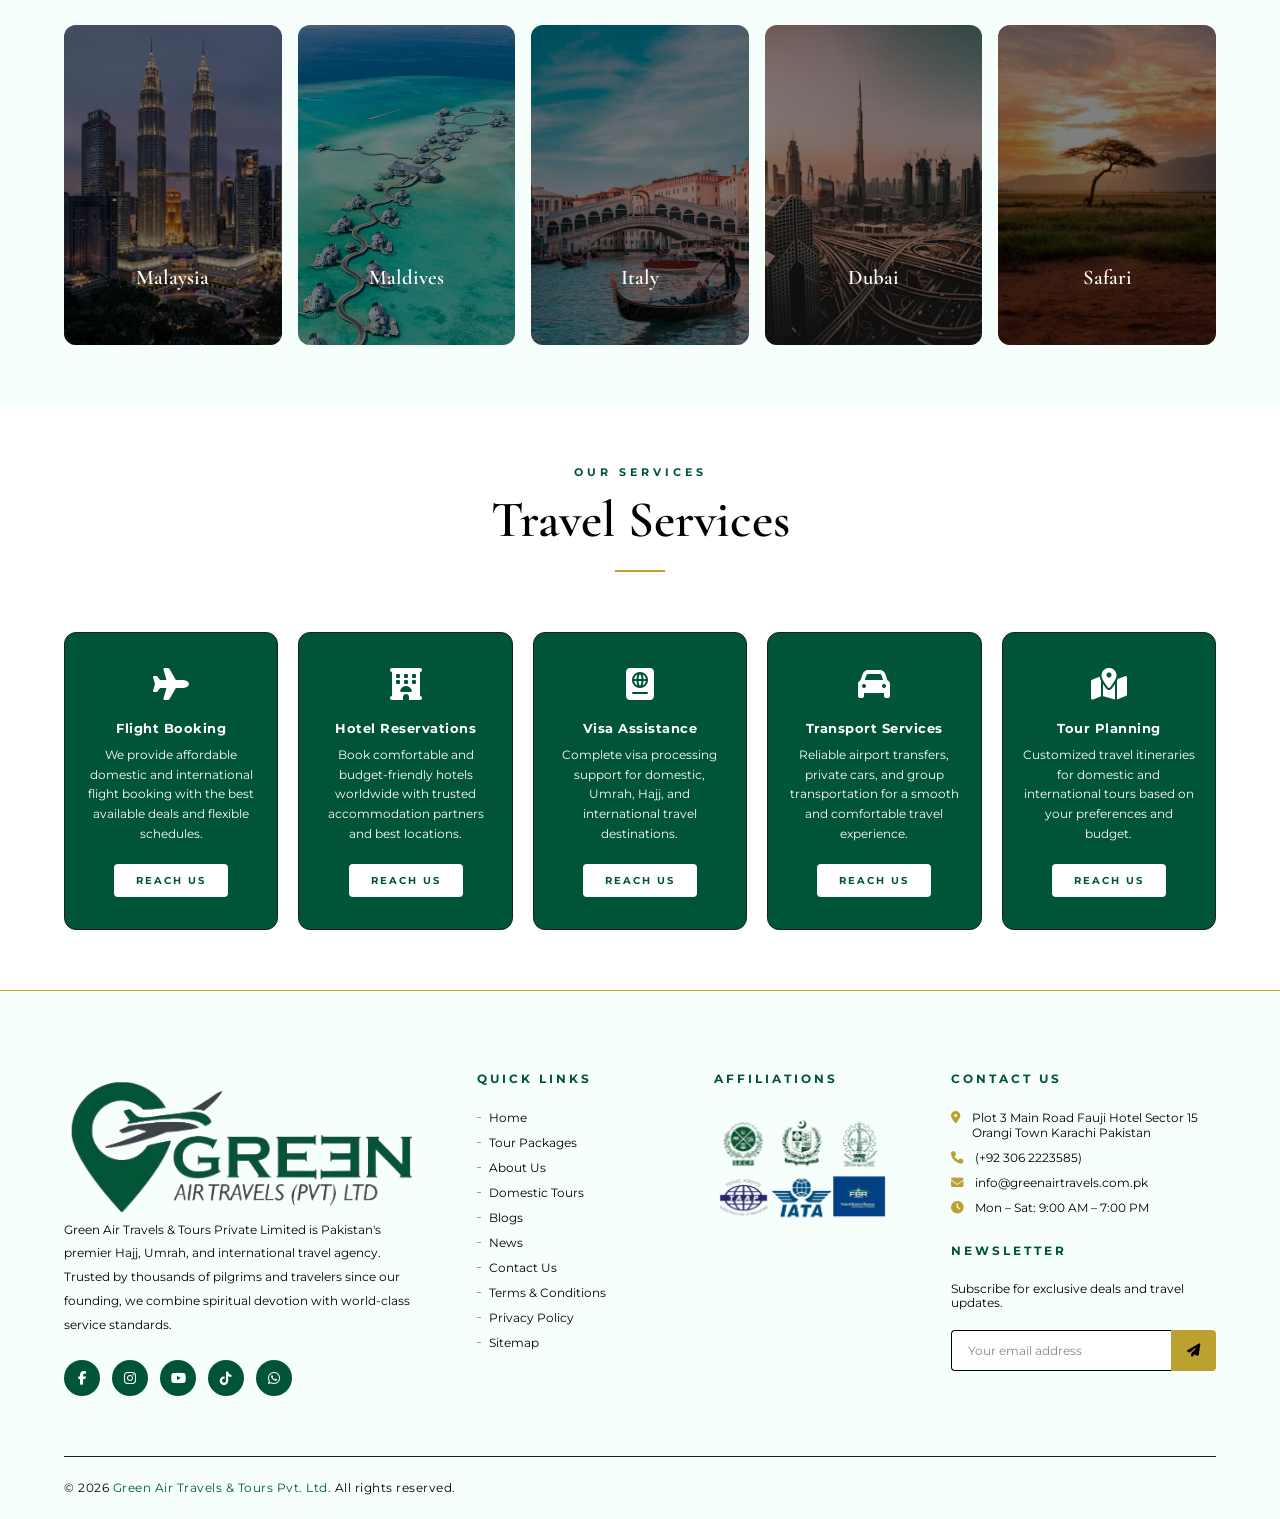
==== commit 7088ba11: "Add files via upload" ====
--- a/index.html
+++ b/index.html
@@ -10,7 +10,7 @@
   <meta name="keywords" content="Hajj packages Pakistan, Umrah packages, International tours Pakistan, Domestic tours Pakistan, Cheap flights, Travel agency Karachi, Green Air Travels, Visa services, Hotel booking, Tour packages 2026" />
   <meta name="author" content="Green Air Travels & Tours Pvt Ltd" />
   <meta name="publisher" content="Green Air Travels & Tours Pvt Ltd" />
-  <meta name="robots" content="index, follow" />
+  <meta name="robots" content="noindex, nofollow" />
 
   <!-- Canonical -->
   <link rel="canonical" href="https://tariqsh123.github.io/gatt/" />
@@ -244,7 +244,7 @@
   </button>
 
   <div class="package-popup-image">
-    <img id="packagePopupImg" src="" alt="">
+    <img id="packagePopupImg" src="" alt="Popup image" title="Popup image" loading="lazy">
   </div>
 
   <div class="package-popup-content">
@@ -1189,7 +1189,7 @@
 <div class="popup-overlay" id="popupOverlay">
   <div class="popup-box">
     <button class="popup-close" onclick="closePopup()">×</button>
-    <img src="images/popup-img.jpeg" alt="Popup Image">
+    <img src="images/popup-img.jpeg" alt="Popup Image" title="Popup Image" loading="lazy">
   </div>
 </div>
 <script>
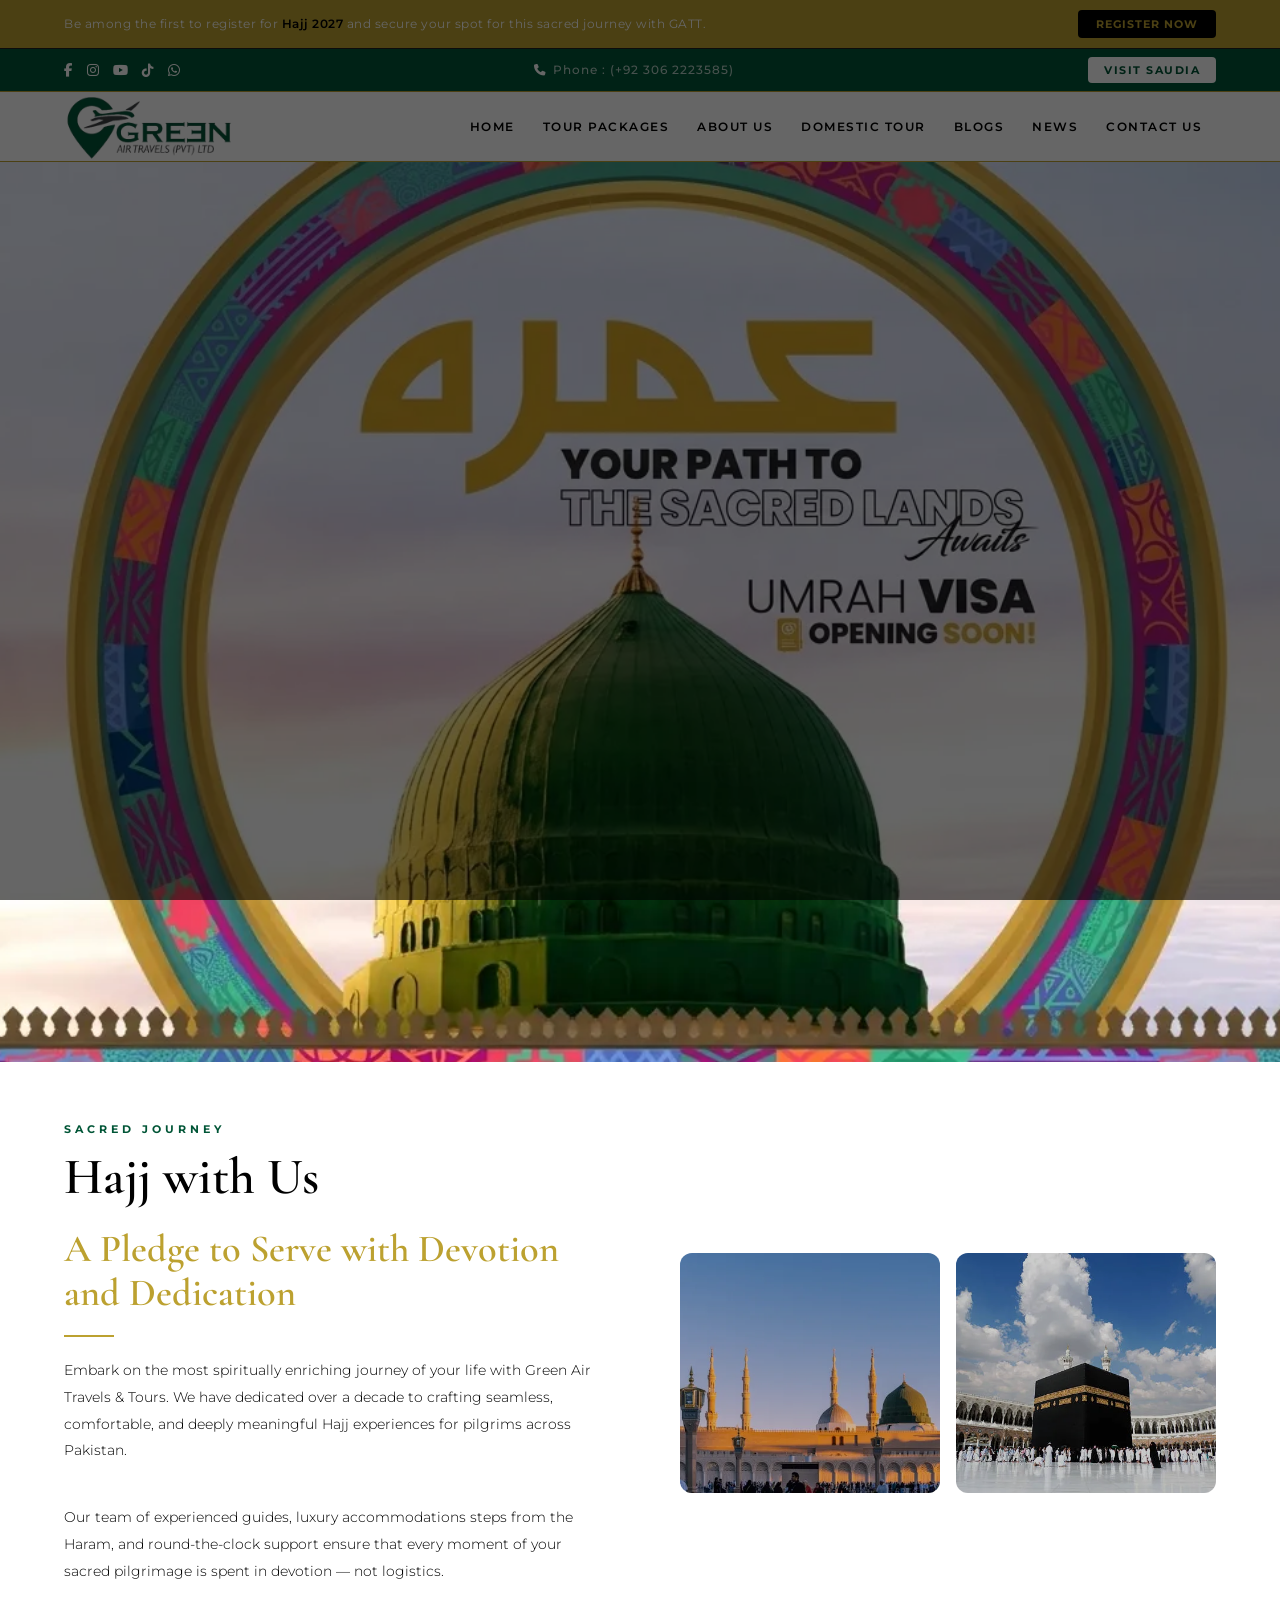
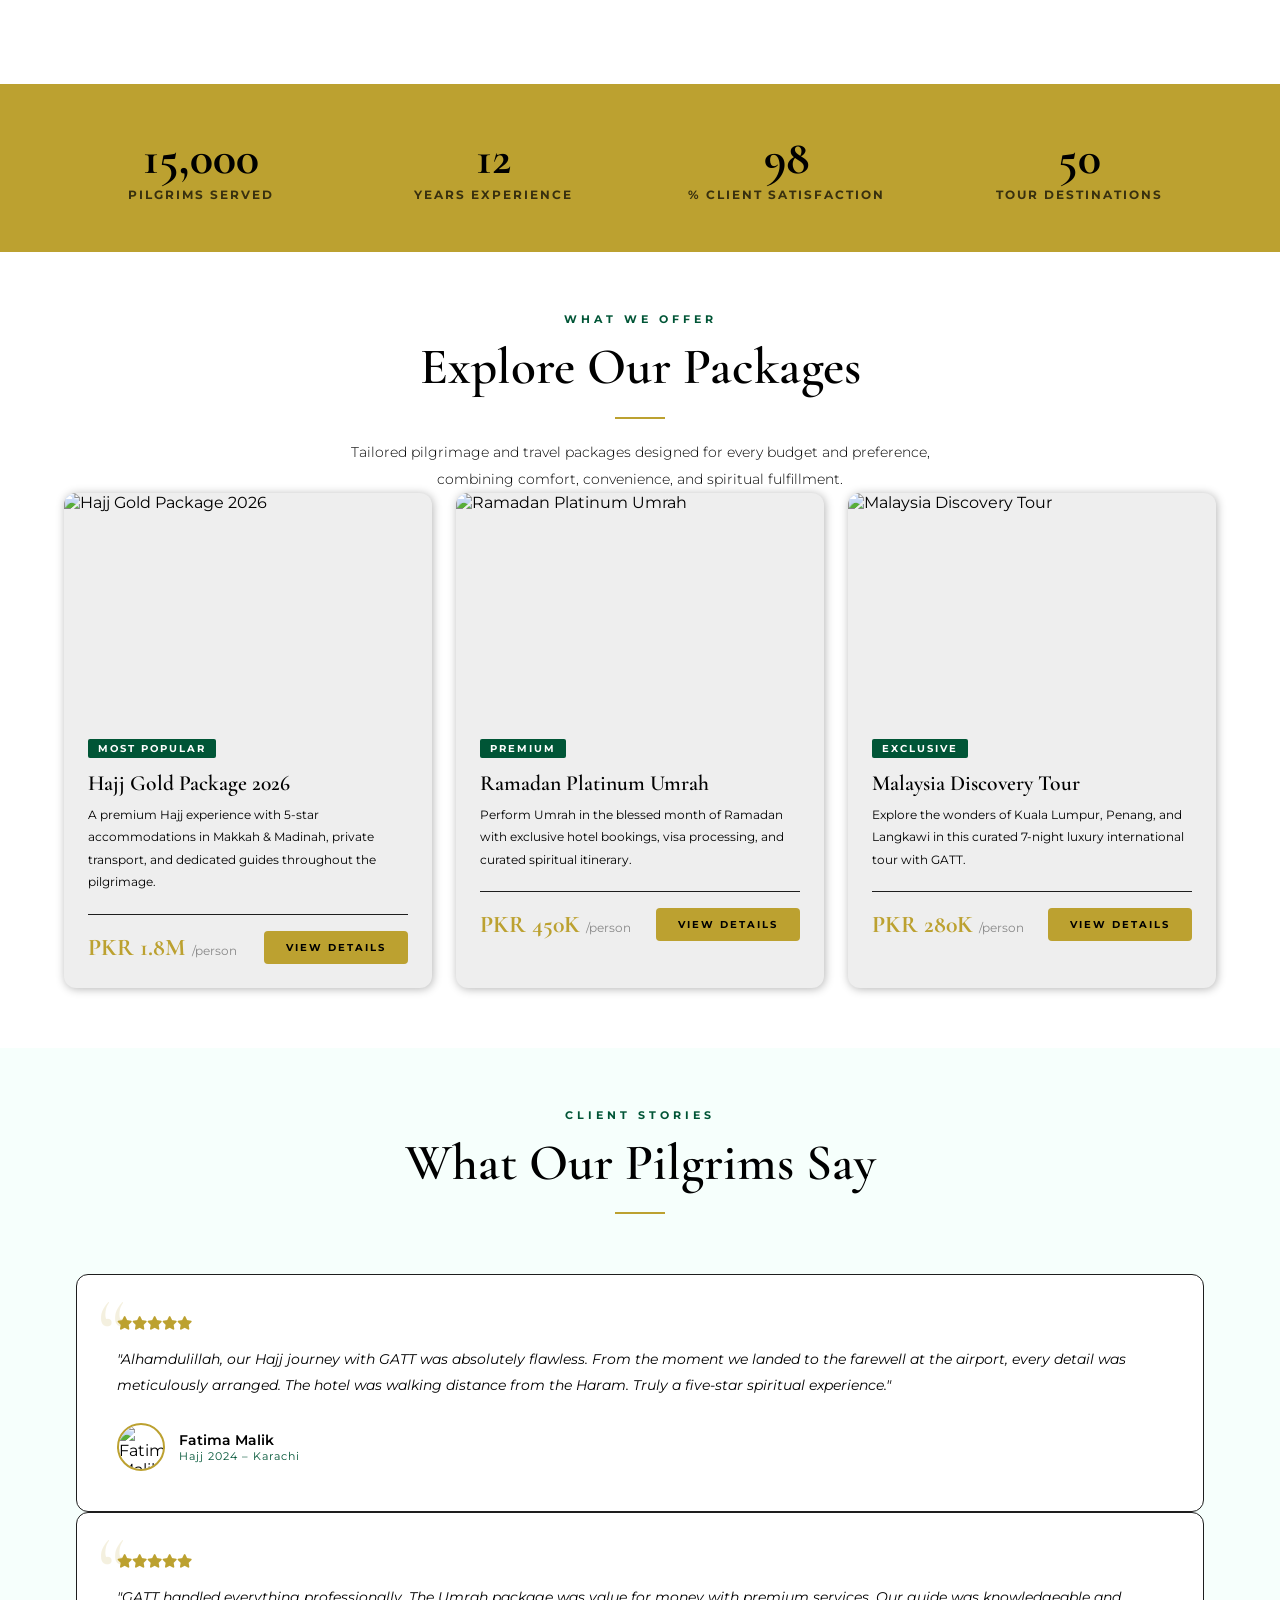
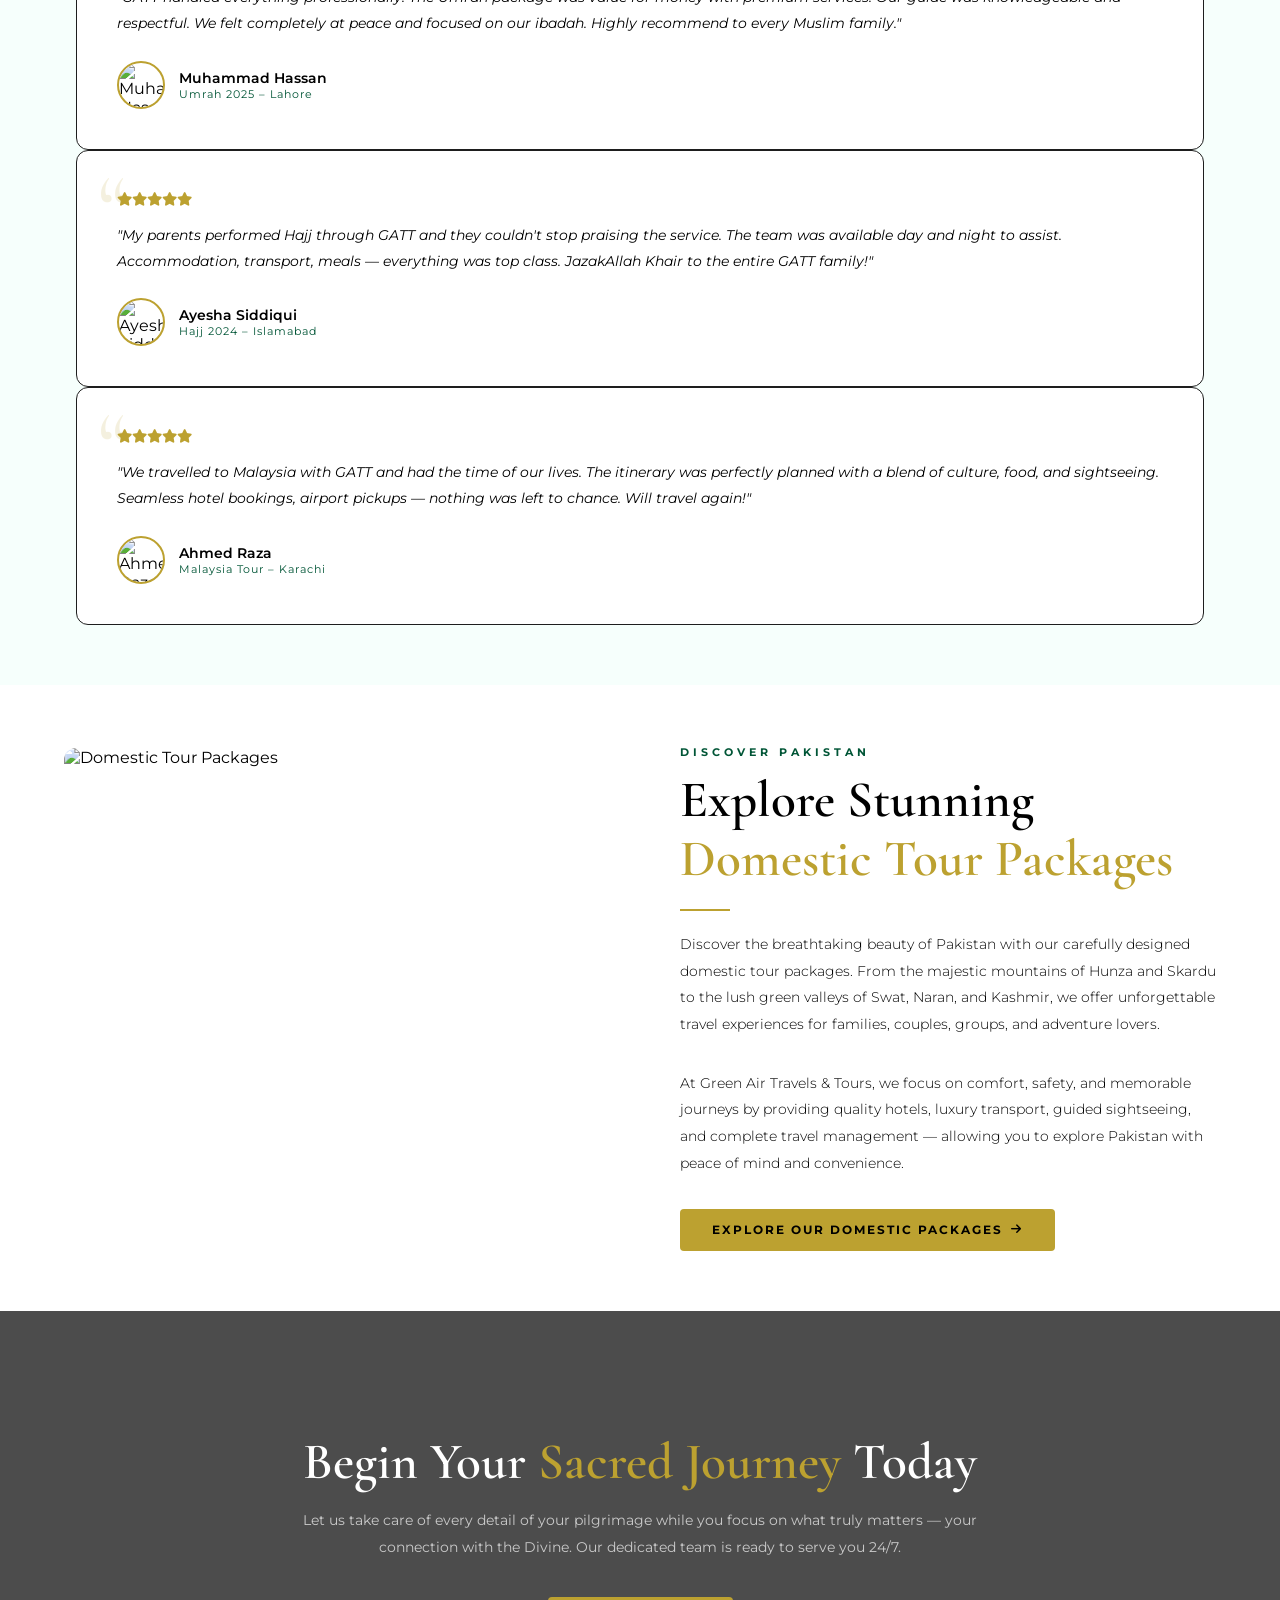
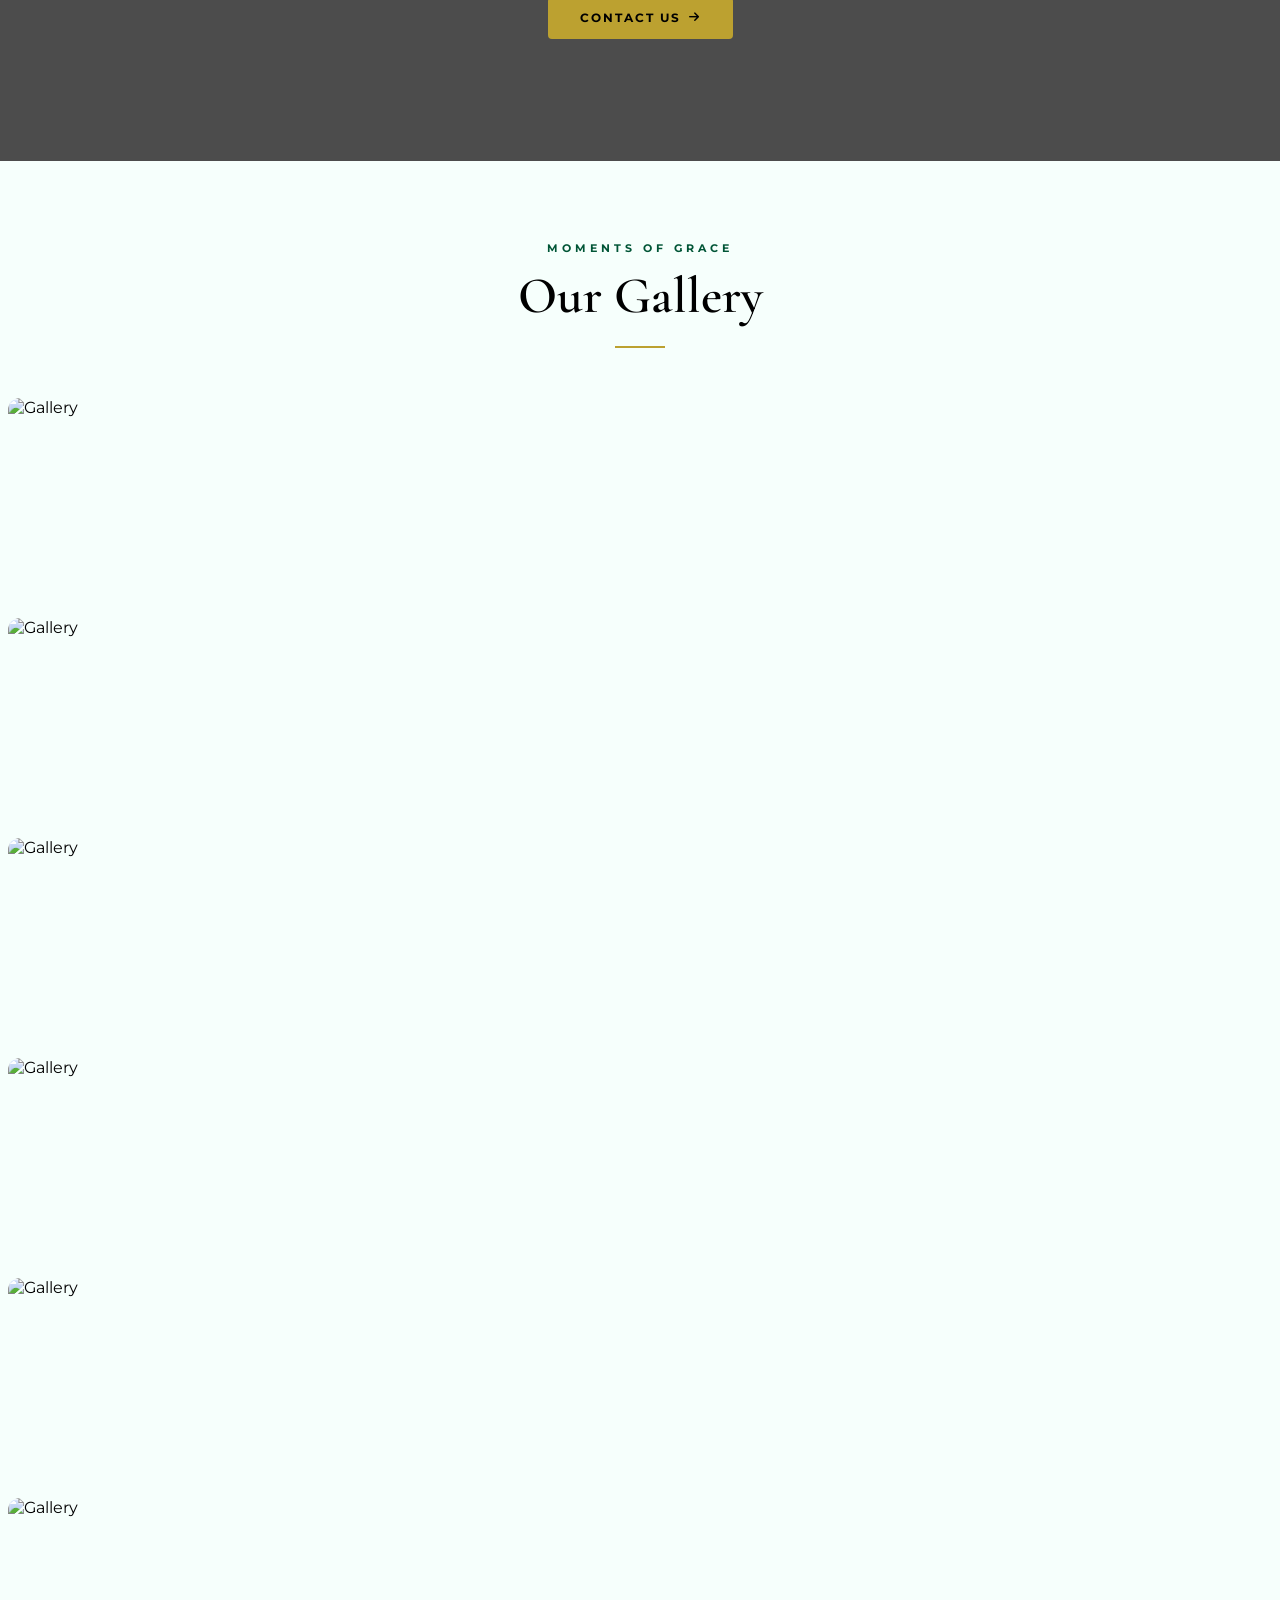
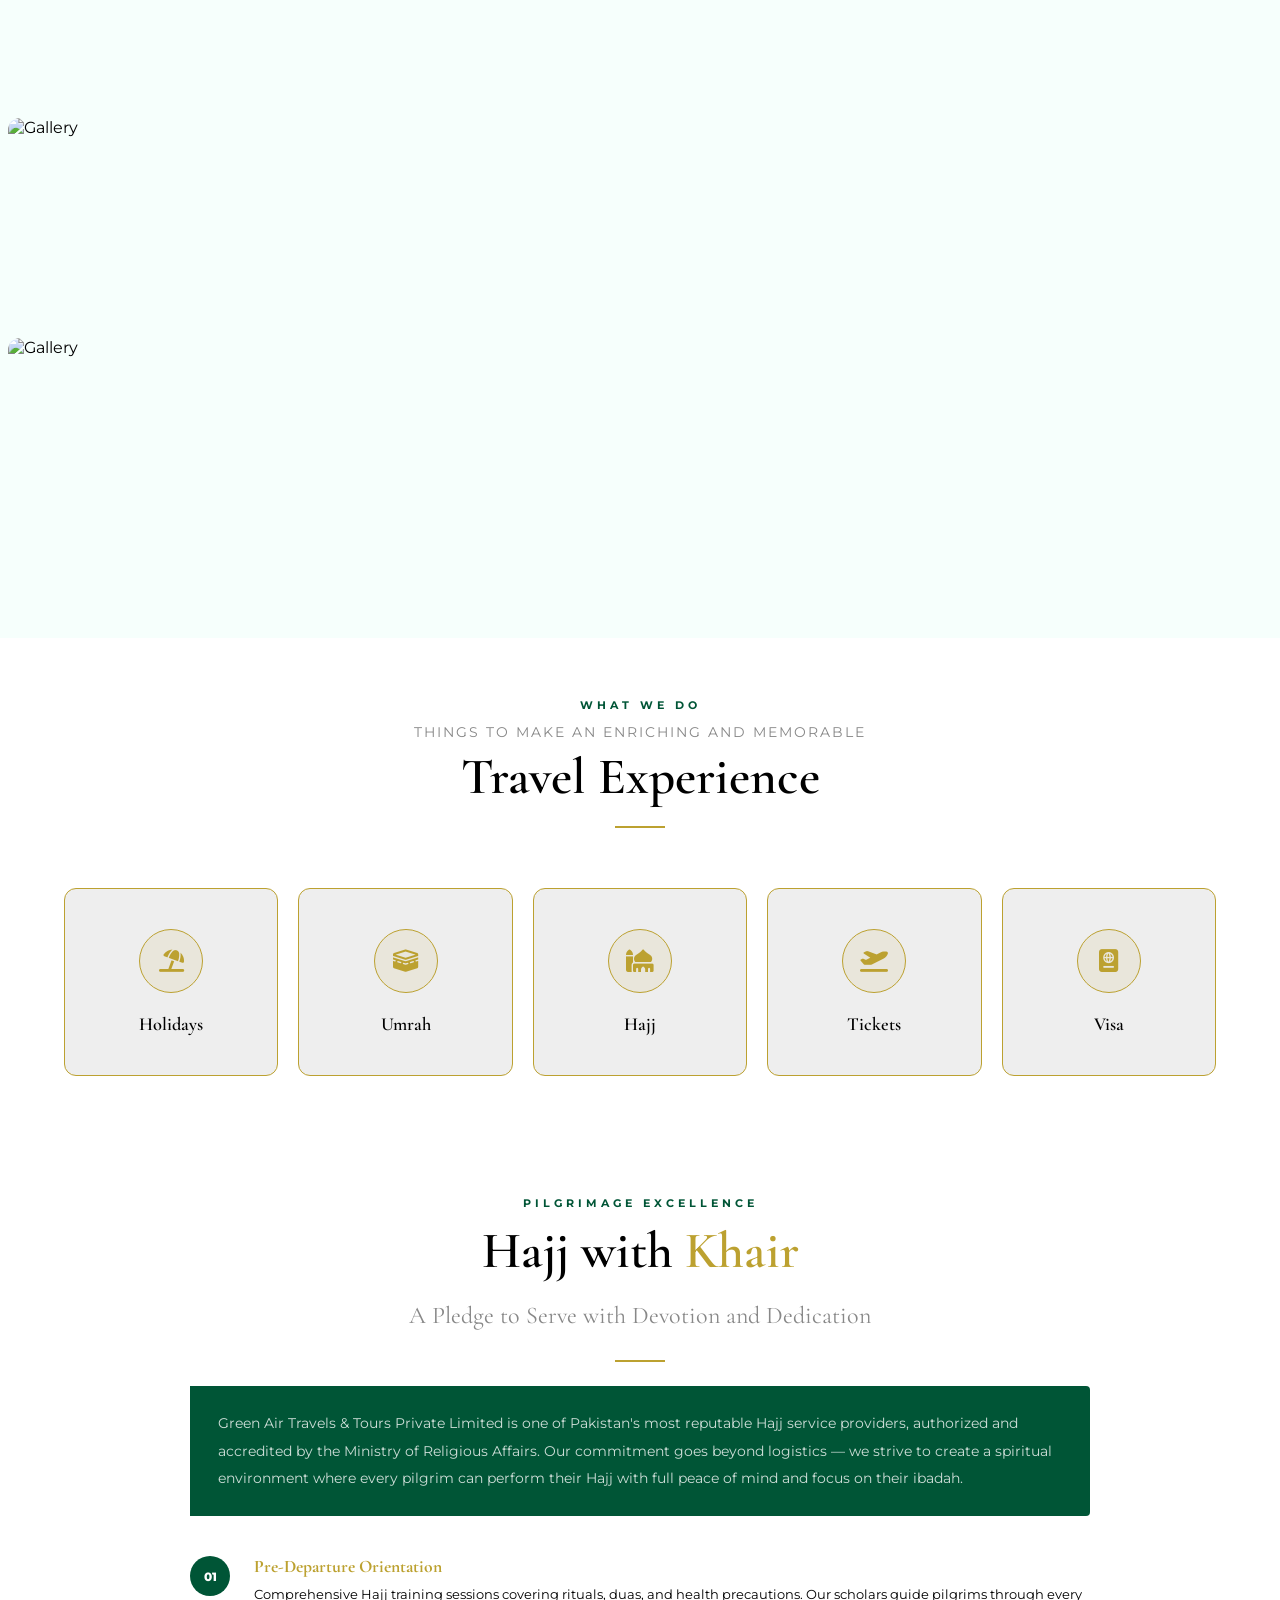
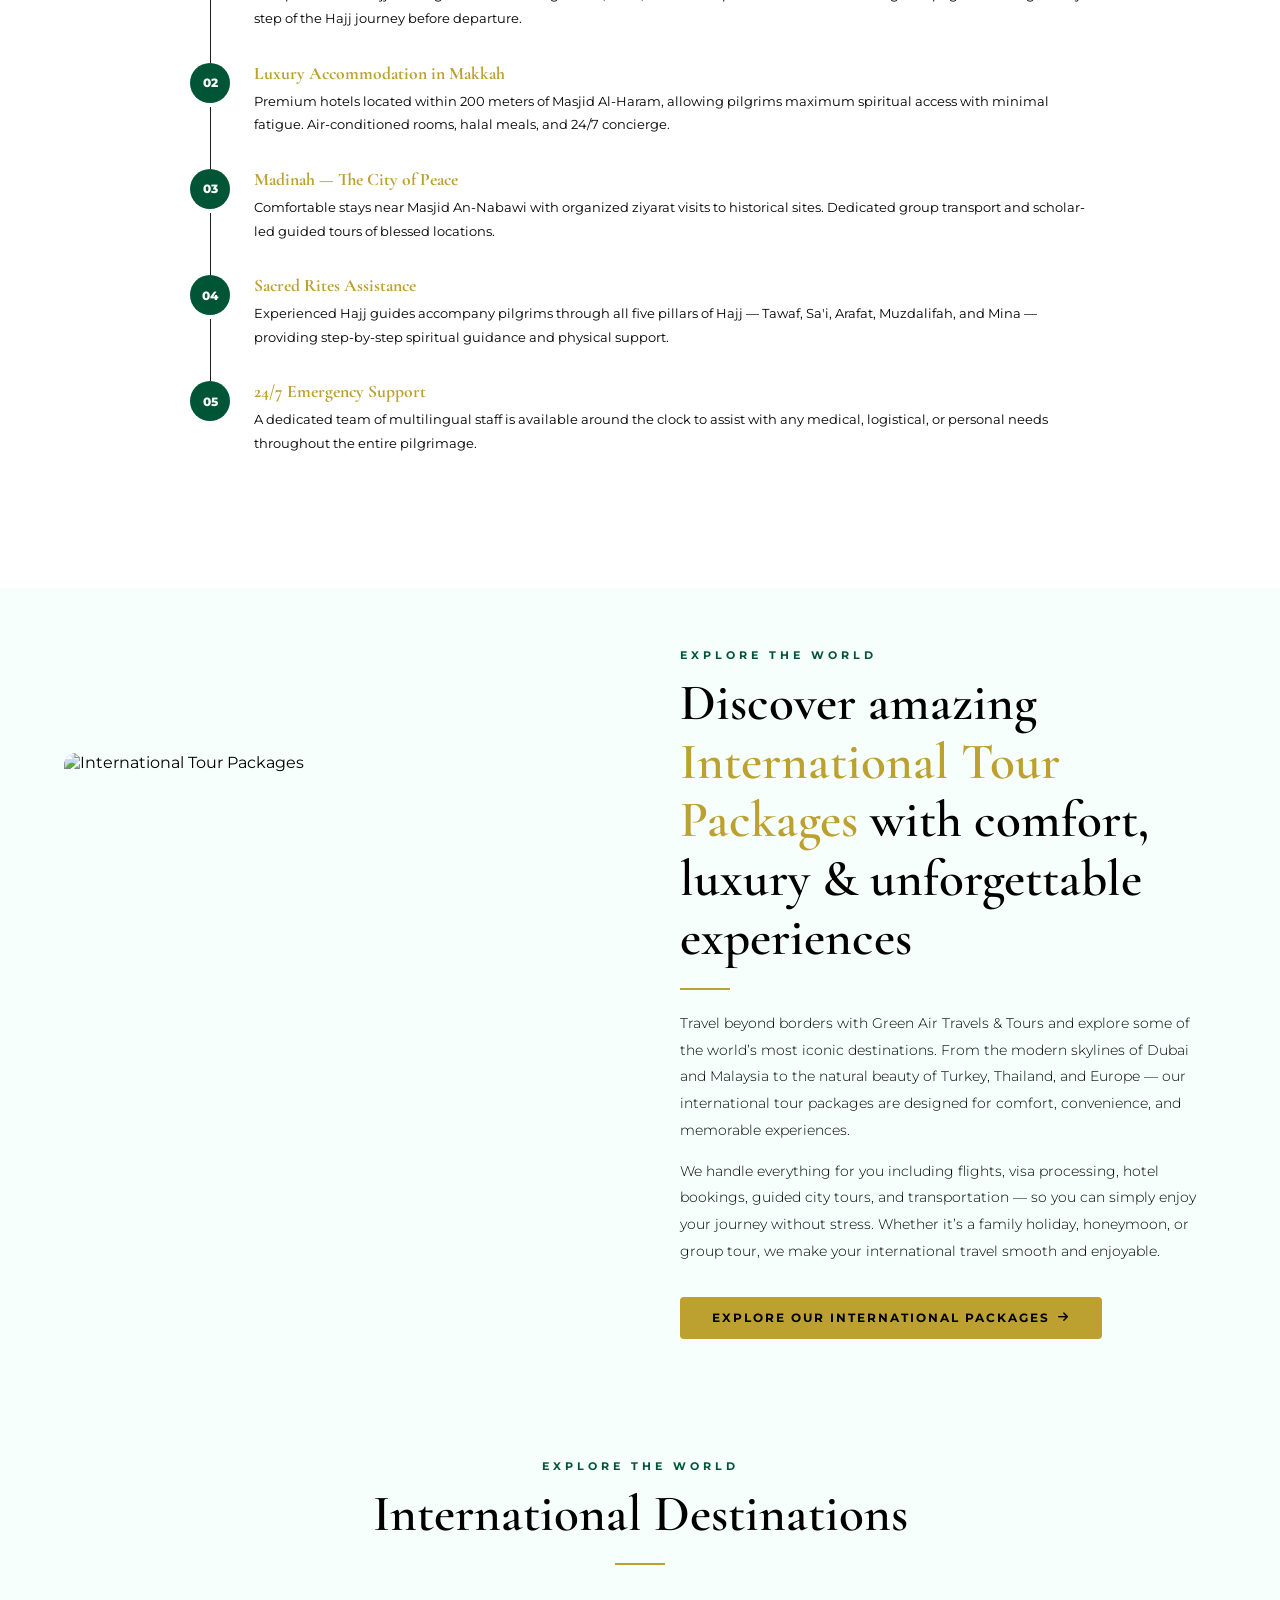
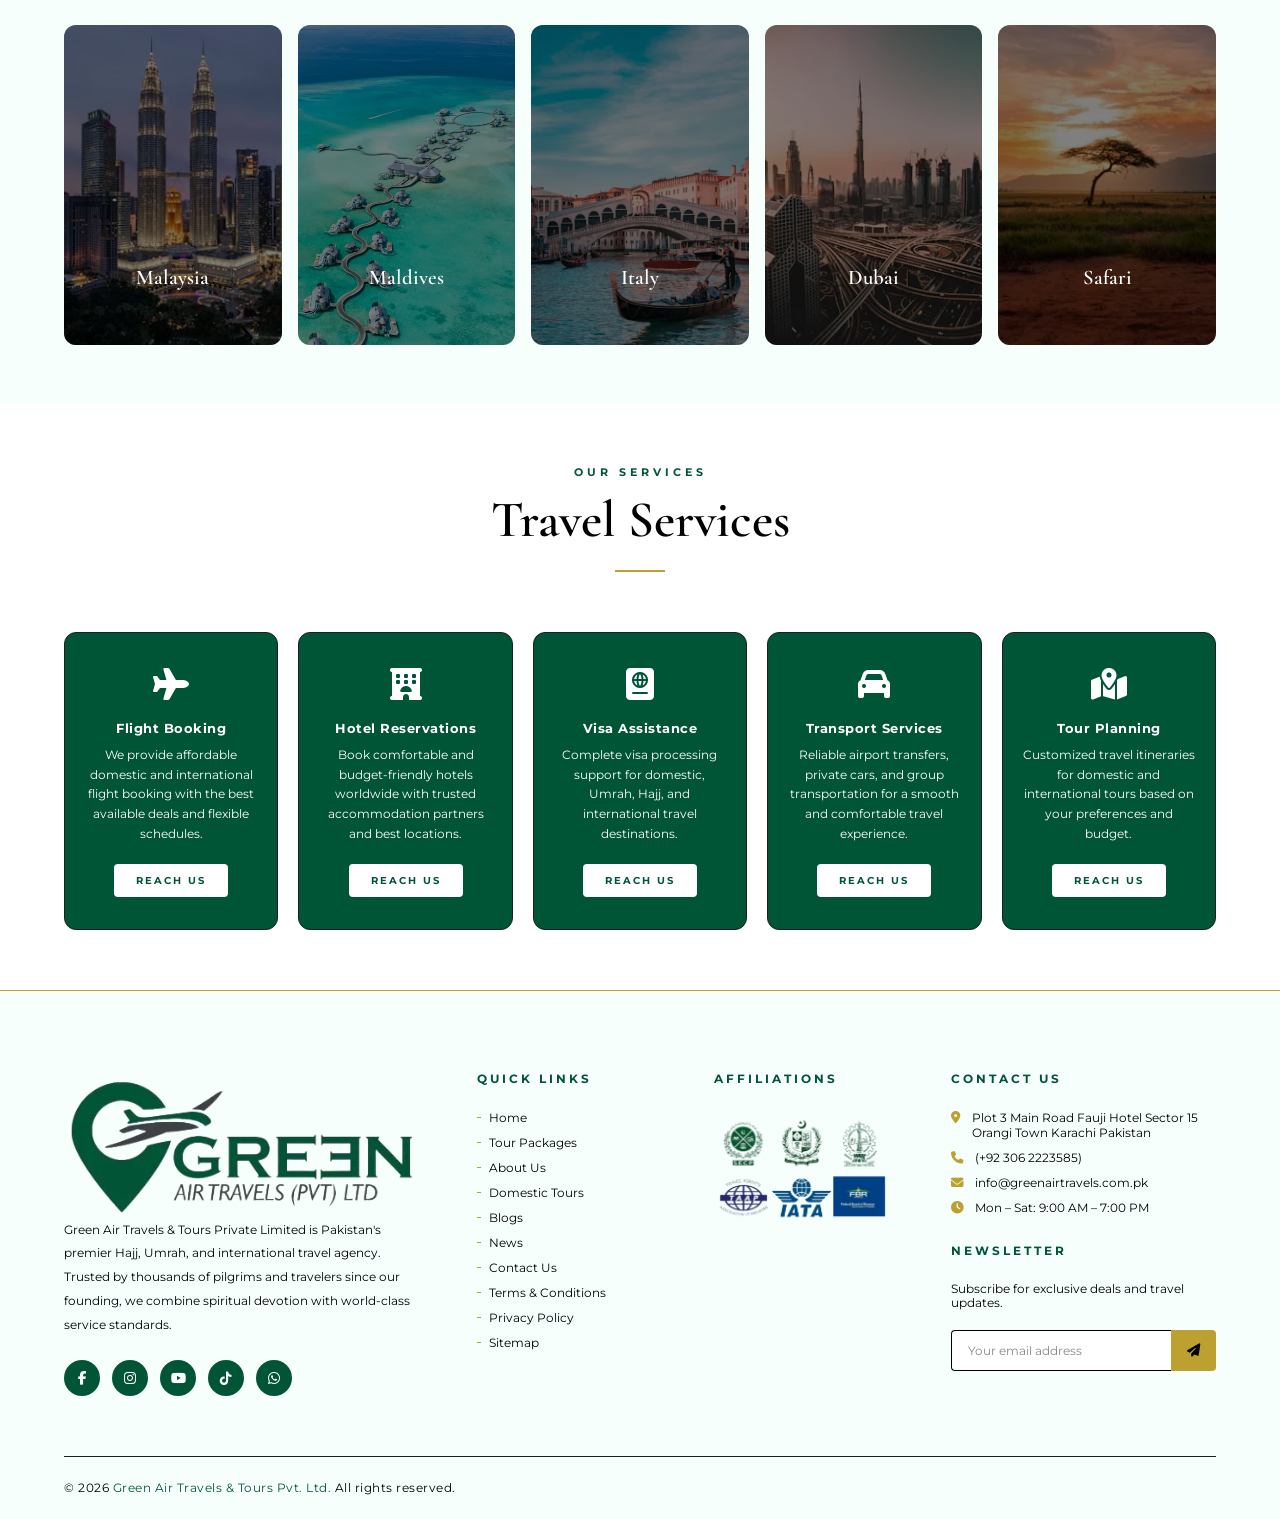
==== commit a7f20676: "Add files via upload" ====
--- a/index.html
+++ b/index.html
@@ -10,18 +10,18 @@
   <meta name="keywords" content="Hajj packages Pakistan, Umrah packages, International tours Pakistan, Domestic tours Pakistan, Cheap flights, Travel agency Karachi, Green Air Travels, Visa services, Hotel booking, Tour packages 2026" />
   <meta name="author" content="Green Air Travels & Tours Pvt Ltd" />
   <meta name="publisher" content="Green Air Travels & Tours Pvt Ltd" />
-  <meta name="robots" content="noindex, nofollow" />
+  <meta name="robots" content="index,follow" />
 
   <!-- Canonical -->
   <link rel="canonical" href="https://tariqsh123.github.io/gatt/" />
 
   <!-- Favicon -->
-  <link rel="shortcut icon" href="images/logo.png" type="image/x-icon">
+  <link rel="shortcut icon" href="images/logo.webp" type="image/x-icon">
 
   <!-- Open Graph (Facebook / WhatsApp / LinkedIn) -->
   <meta property="og:title" content="Green Air Travels & Tours Pvt Ltd" />
   <meta property="og:description" content="Premium Hajj, Umrah, Domestic & International Tour Packages with complete travel solutions in Pakistan." />
-  <meta property="og:image" content="https://tariqsh123.github.io/gatt/images/logo.png" />
+  <meta property="og:image" content="https://tariqsh123.github.io/gatt/images/logo.webp" />
   <meta property="og:url" content="https://tariqsh123.github.io/gatt/" />
   <meta property="og:type" content="website" />
 
@@ -29,7 +29,7 @@
   <meta name="twitter:card" content="summary_large_image" />
   <meta name="twitter:title" content="Green Air Travels & Tours Pvt Ltd" />
   <meta name="twitter:description" content="Premium Hajj, Umrah & Tour Packages in Pakistan." />
-  <meta name="twitter:image" content="https://tariqsh123.github.io/gatt/images/logo.png" />
+  <meta name="twitter:image" content="https://tariqsh123.github.io/gatt/images/logo.webp" />
 
   <!-- Fonts -->
   <link href="https://fonts.googleapis.com/css2?family=Cormorant+Garamond:wght@400;500;600;700&family=Montserrat:wght@300;400;500;600;700&display=swap" rel="stylesheet" />
@@ -55,7 +55,7 @@
     "@type": "TravelAgency",
     "name": "Green Air Travels & Tours Pvt Ltd",
     "url": "https://tariqsh123.github.io/gatt/",
-    "logo": "https://tariqsh123.github.io/gatt/images/logo.png",
+    "logo": "https://tariqsh123.github.io/gatt/images/logo.webp",
     "description": "Premium Hajj, Umrah, Domestic and International travel agency in Pakistan.",
     "address": {
       "@type": "PostalAddress",
@@ -96,7 +96,7 @@
   ========================================== -->
   <nav class="main-nav" id="mainNav">
     <a href="index.html" title="index" class="nav-logo">
-      <img src="images/logo.png" alt="logo" title="logo" loading="lazy">
+      <img src="images/logo.webp" alt="logo" title="logo" loading="lazy">
     </a>
     <ul class="nav-menu" id="navMenu">
       <li><a href="index.html" class="active" title="Home">Home</a></li>
@@ -147,10 +147,10 @@
       </div>
       <div class="hajj-images reveal">
         <div class="hajj-img-card">
-          <img src="images/madina-img.jpeg" alt="Hajj with Us"  title="Hajj with us" loading="lazy"/>
+          <img src="images/madina-img.webp" alt="Hajj with Us"  title="Hajj with us" loading="lazy"/>
         </div>
         <div class="hajj-img-card">
-          <img src="images/makkah-img.jpg" alt=" Hajj with us" title="Hajj with us" loading="lazy" />
+          <img src="images/makkah-img.webp" alt=" Hajj with us" title="Hajj with us" loading="lazy" />
         </div>
       </div>
     </div>
@@ -831,35 +831,35 @@
     </div>
     <div class="tours-grid">
       <div class="tour-card reveal">
-        <img src="images/malaysia.jpeg" alt="Malaysia" title="Malaysia" loading="lazy"/>
+        <img src="images/malaysia.webp" alt="Malaysia" title="Malaysia" loading="lazy"/>
         <div class="tour-overlay">
           <div class="tour-name">Malaysia</div>
           <a href="contact.html" title="contact" class="tour-btn">Book Now</a>
         </div>
       </div>
       <div class="tour-card reveal">
-        <img src="images/maldives.jpeg" alt="Maldives" title="maldives" loading="lazy"/>
+        <img src="images/maldives.webp" alt="Maldives" title="maldives" loading="lazy"/>
         <div class="tour-overlay">
           <div class="tour-name">Maldives</div>
           <a href="contact.html" title="contact" class="tour-btn">Book Now</a>
         </div>
       </div>
       <div class="tour-card reveal">
-        <img src="images/italy.jpeg" alt="Italy" title="Italy" loading="lazy"/>
+        <img src="images/italy.webp" alt="Italy" title="Italy" loading="lazy"/>
         <div class="tour-overlay">
           <div class="tour-name">Italy</div>
           <a href="contact.html" title="contact" class="tour-btn">Book Now</a>
         </div>
       </div>
       <div class="tour-card reveal">
-        <img src="images/dubai.jpeg" alt="Dubai" title="Dubai" loading="lazy"/>
+        <img src="images/dubai.webp" alt="Dubai" title="Dubai" loading="lazy"/>
         <div class="tour-overlay">
           <div class="tour-name">Dubai</div>
           <a href="contact.html" title="contact" class="tour-btn">Book Now</a>
         </div>
       </div>
       <div class="tour-card reveal">
-        <img src="images/safari.jpeg" alt="Safari" title="Safari" loading="lazy"/>
+        <img src="images/safari.webp" alt="Safari" title="Safari" loading="lazy"/>
         <div class="tour-overlay">
           <div class="tour-name">Safari</div>
           <a href="contact.html" title="contact" class="tour-btn">Book Now</a>
@@ -924,7 +924,7 @@
   <footer class="footer" id="contact">
     <div class="footer-grid">
       <div>
-        <a href="index.html" class="footer-logo"><img src="images/logo.png" alt="logo" title="logo" loading="lazy"></a>
+        <a href="index.html" class="footer-logo"><img src="images/logo.webp" alt="logo" title="logo" loading="lazy"></a>
         <p class="footer-about">Green Air Travels & Tours Private Limited is Pakistan's premier Hajj, Umrah, and international travel agency. Trusted by thousands of pilgrims and travelers since our founding, we combine spiritual devotion with world-class service standards.</p>
         <div class="footer-social">
           <a href="#" title="facebook"><i class="fab fa-facebook-f"></i></a>
@@ -1189,7 +1189,7 @@
 <div class="popup-overlay" id="popupOverlay">
   <div class="popup-box">
     <button class="popup-close" onclick="closePopup()">×</button>
-    <img src="images/popup-img.jpeg" alt="Popup Image" title="Popup Image" loading="lazy">
+    <img src="images/popup-img.webp" alt="Popup Image" title="Popup Image" loading="lazy">
   </div>
 </div>
 <script>
--- a/style.css
+++ b/style.css
@@ -216,9 +216,9 @@
       background-position: center;
       background-repeat: no-repeat;
     }
-    .hero-slide:nth-child(1) { background-image: url('images/hero-bg-1.png'); }
-    .hero-slide:nth-child(2) { background-image: url('images/hero-bg-2.png'); }
-    .hero-slide:nth-child(3) { background-image: url('images/hero-bg-3.png'); }
+    .hero-slide:nth-child(1) { background-image: url('images/hero-bg-1.webp'); }
+    .hero-slide:nth-child(2) { background-image: url('images/hero-bg-2.webp'); }
+    .hero-slide:nth-child(3) { background-image: url('images/hero-bg-3.webp'); }
 
     @media(max-width:600px){
      .hero-section { height: 30vh; position: relative; overflow: hidden; padding: 0;}
